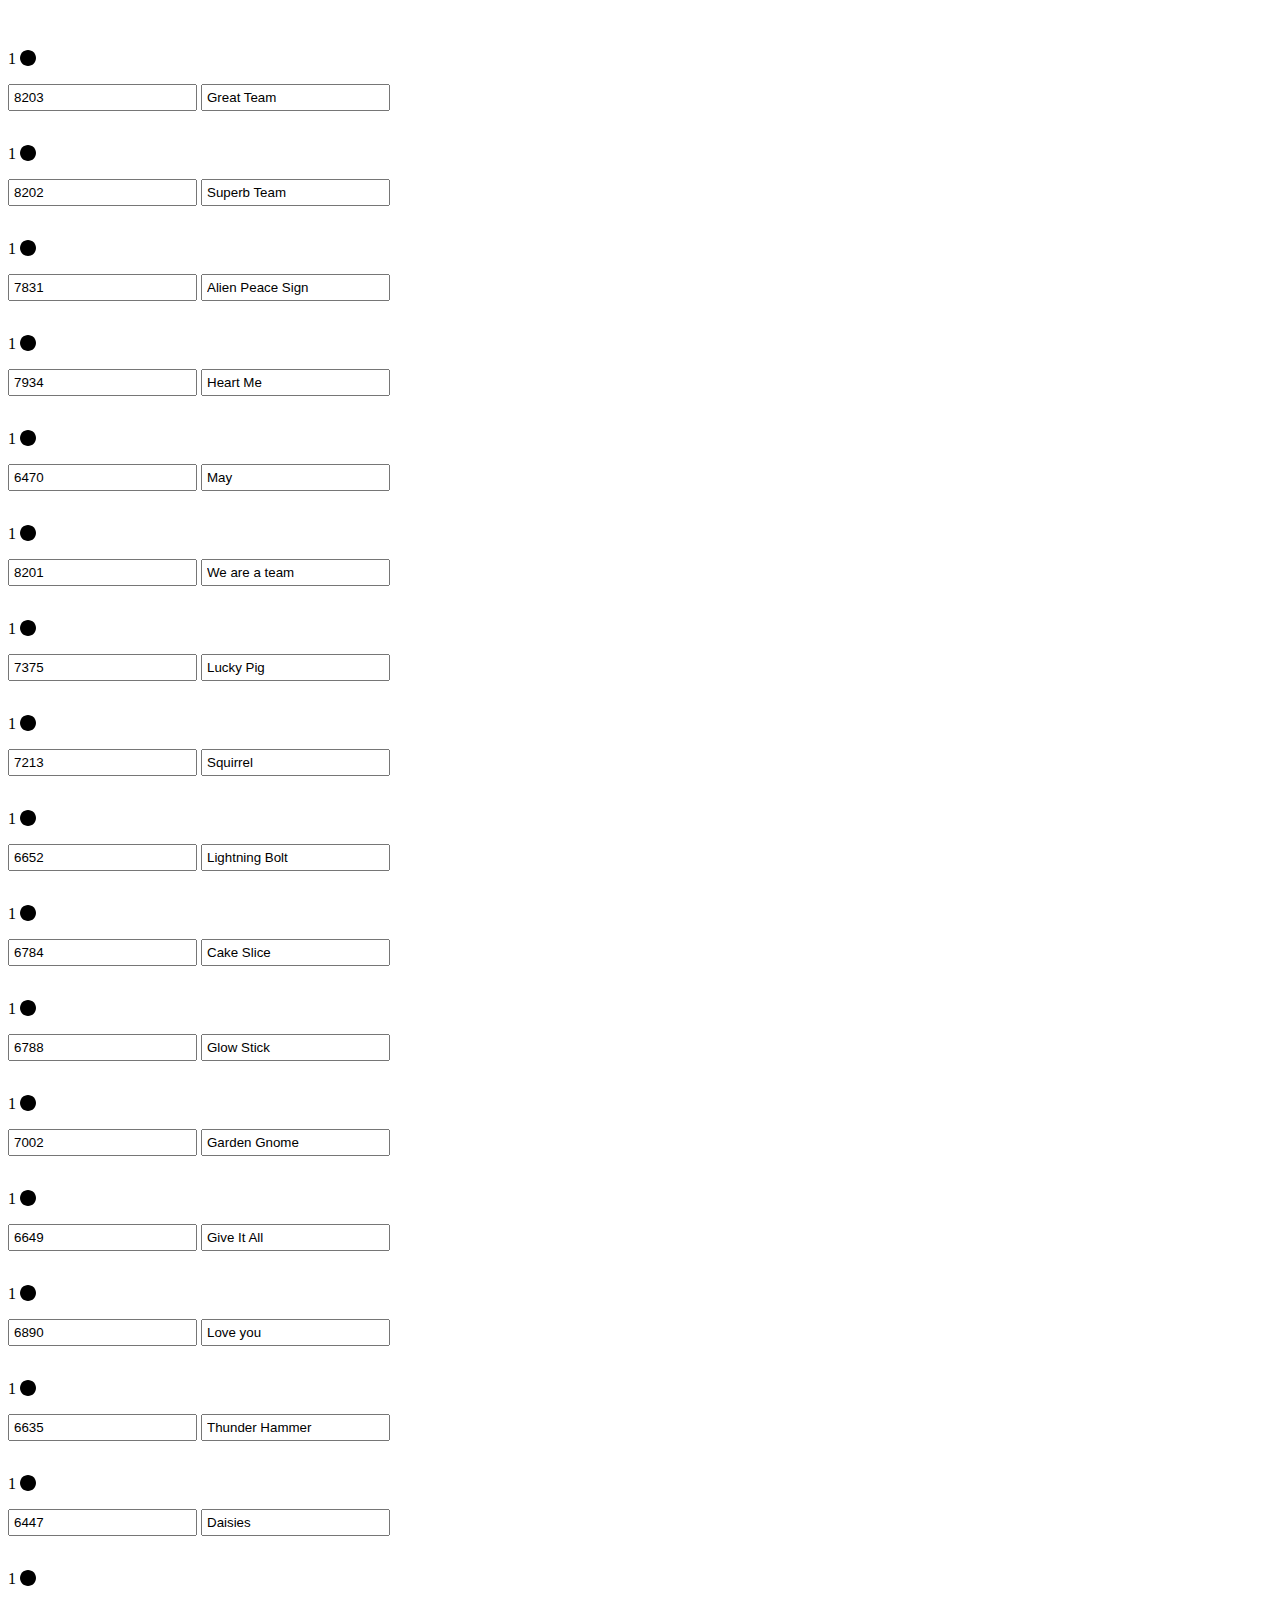
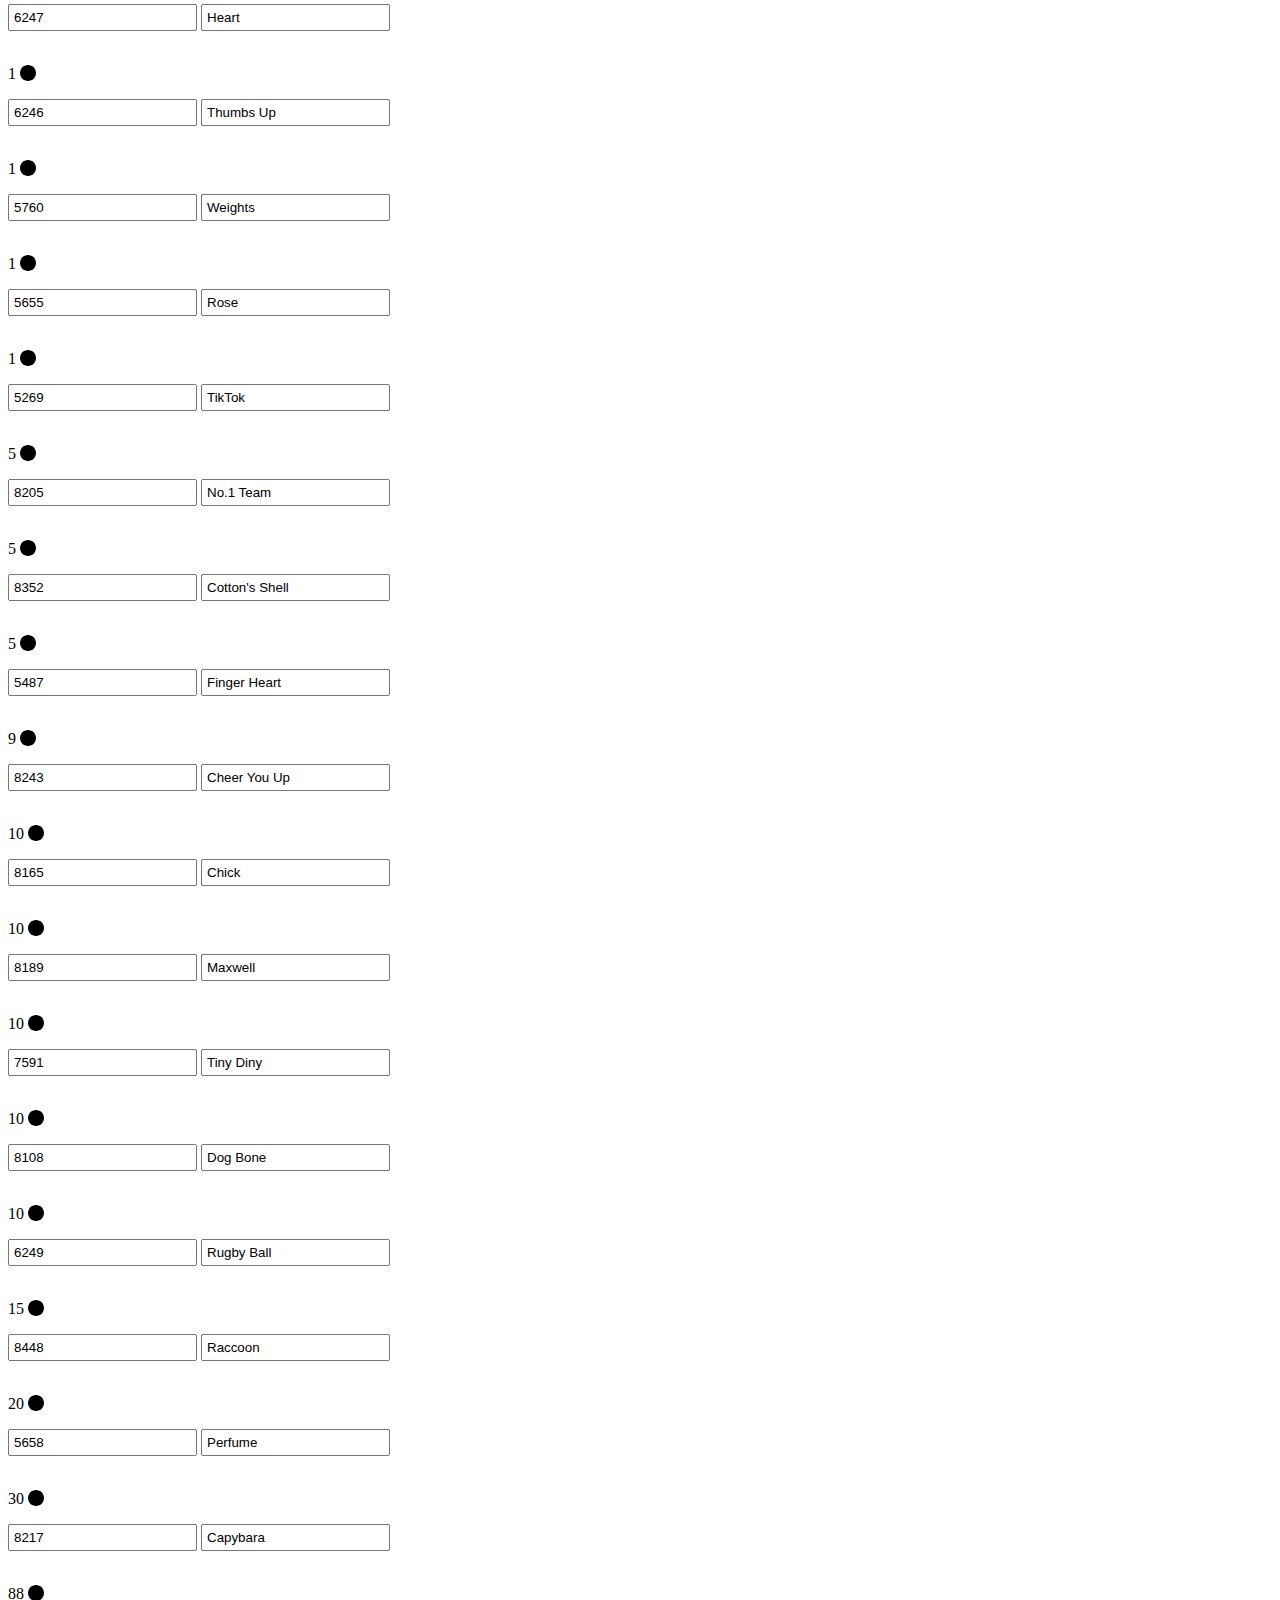
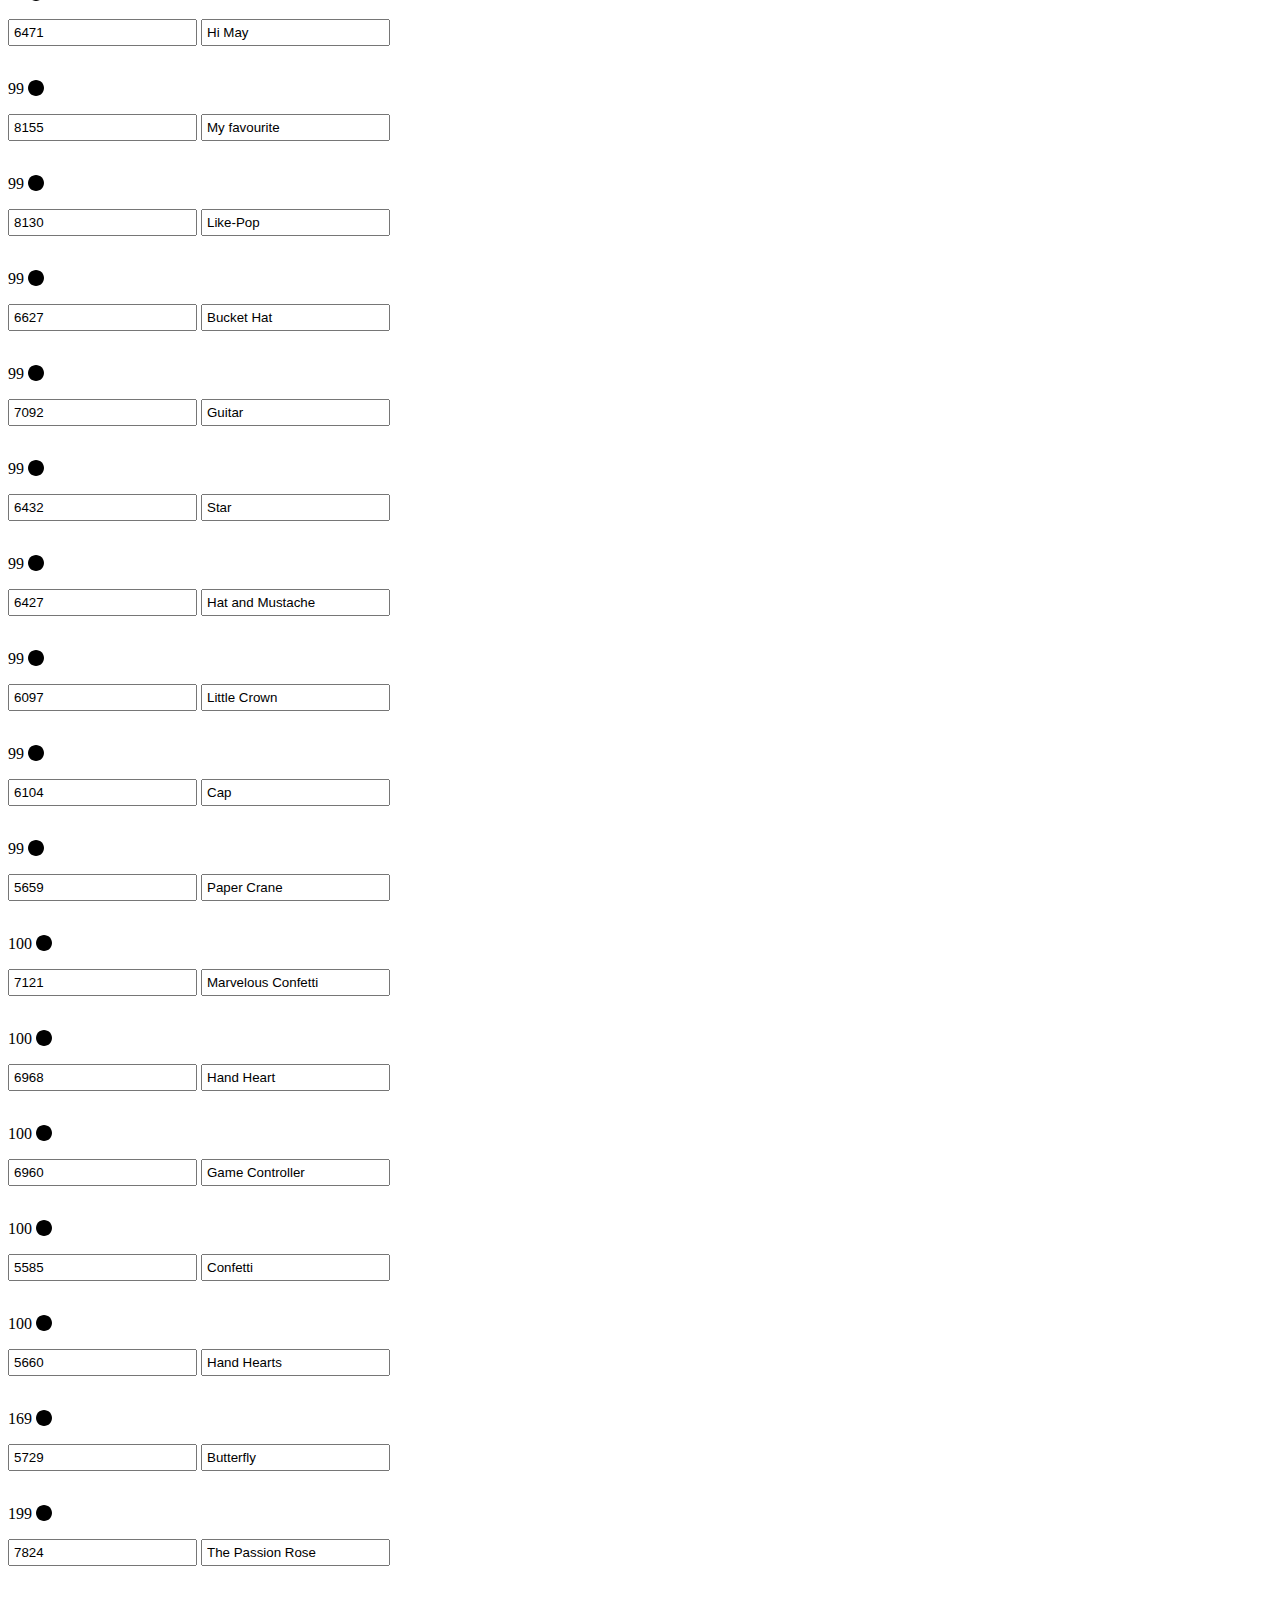
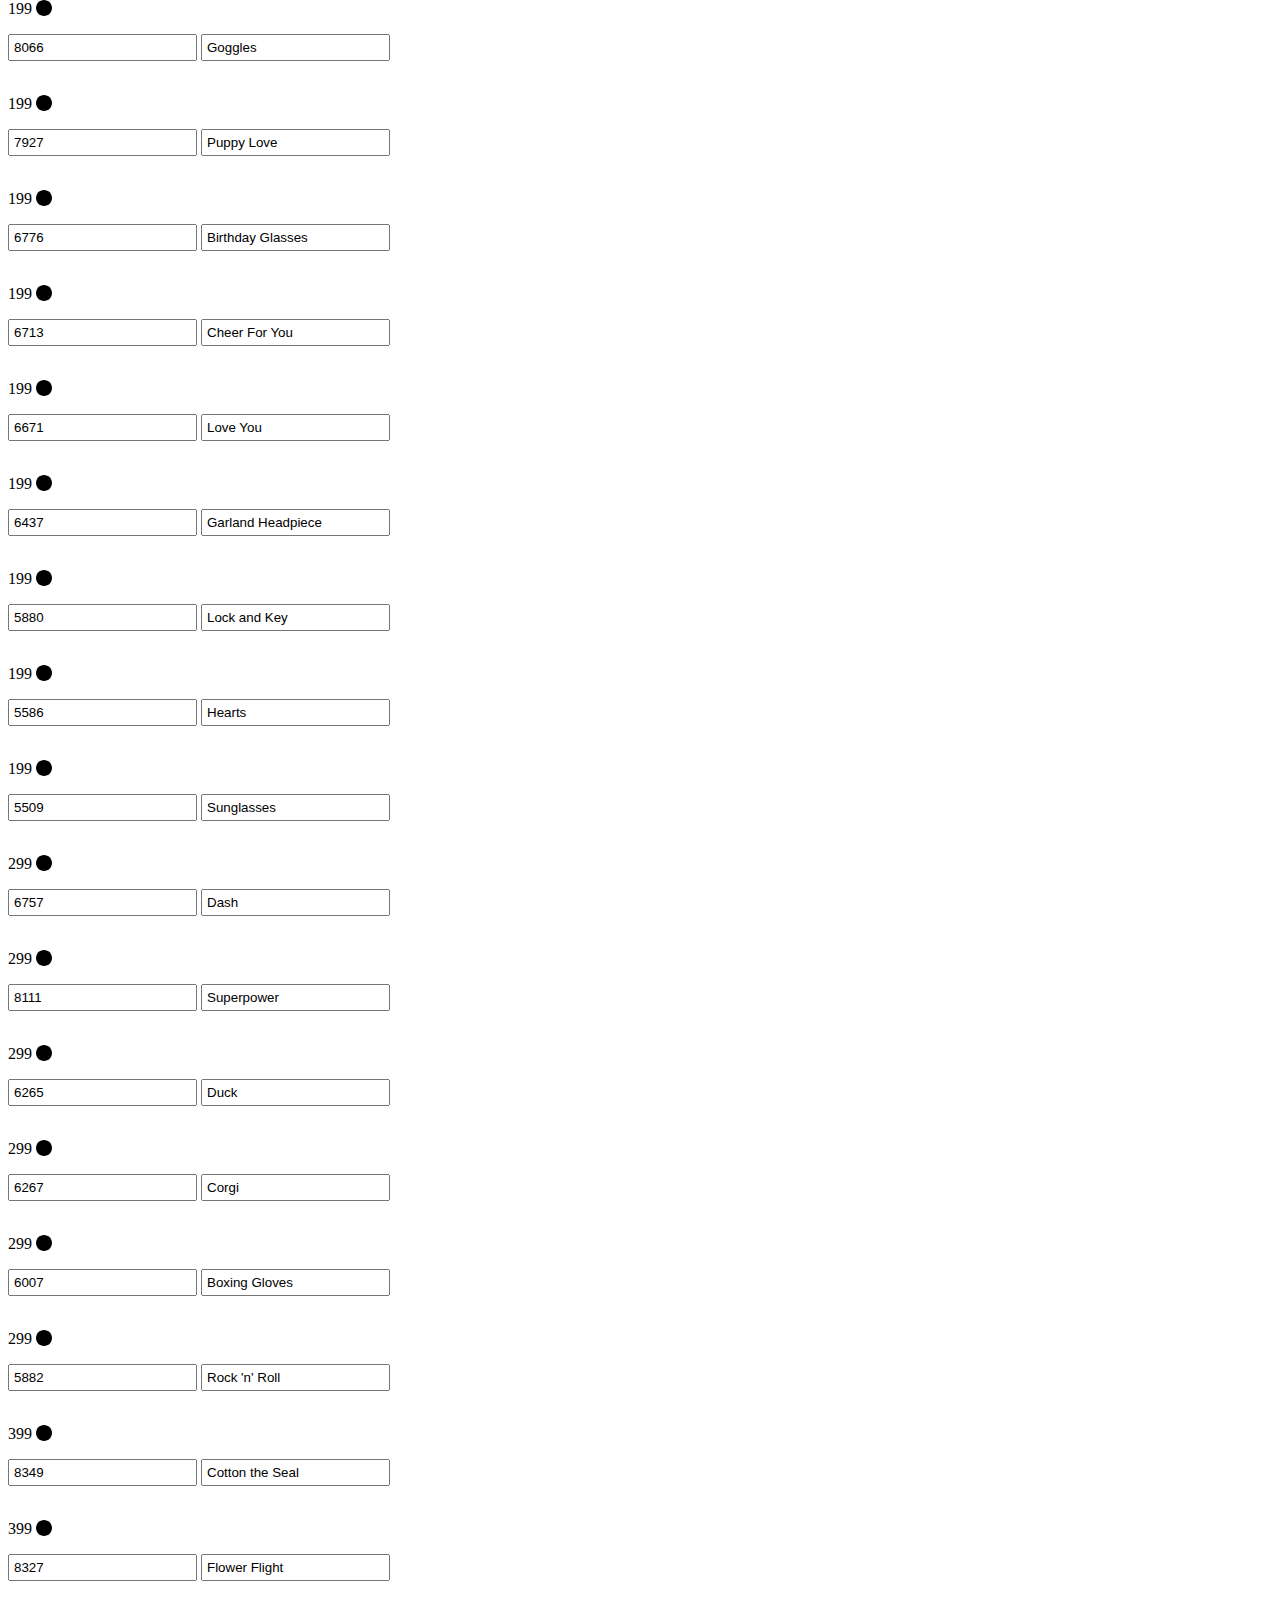
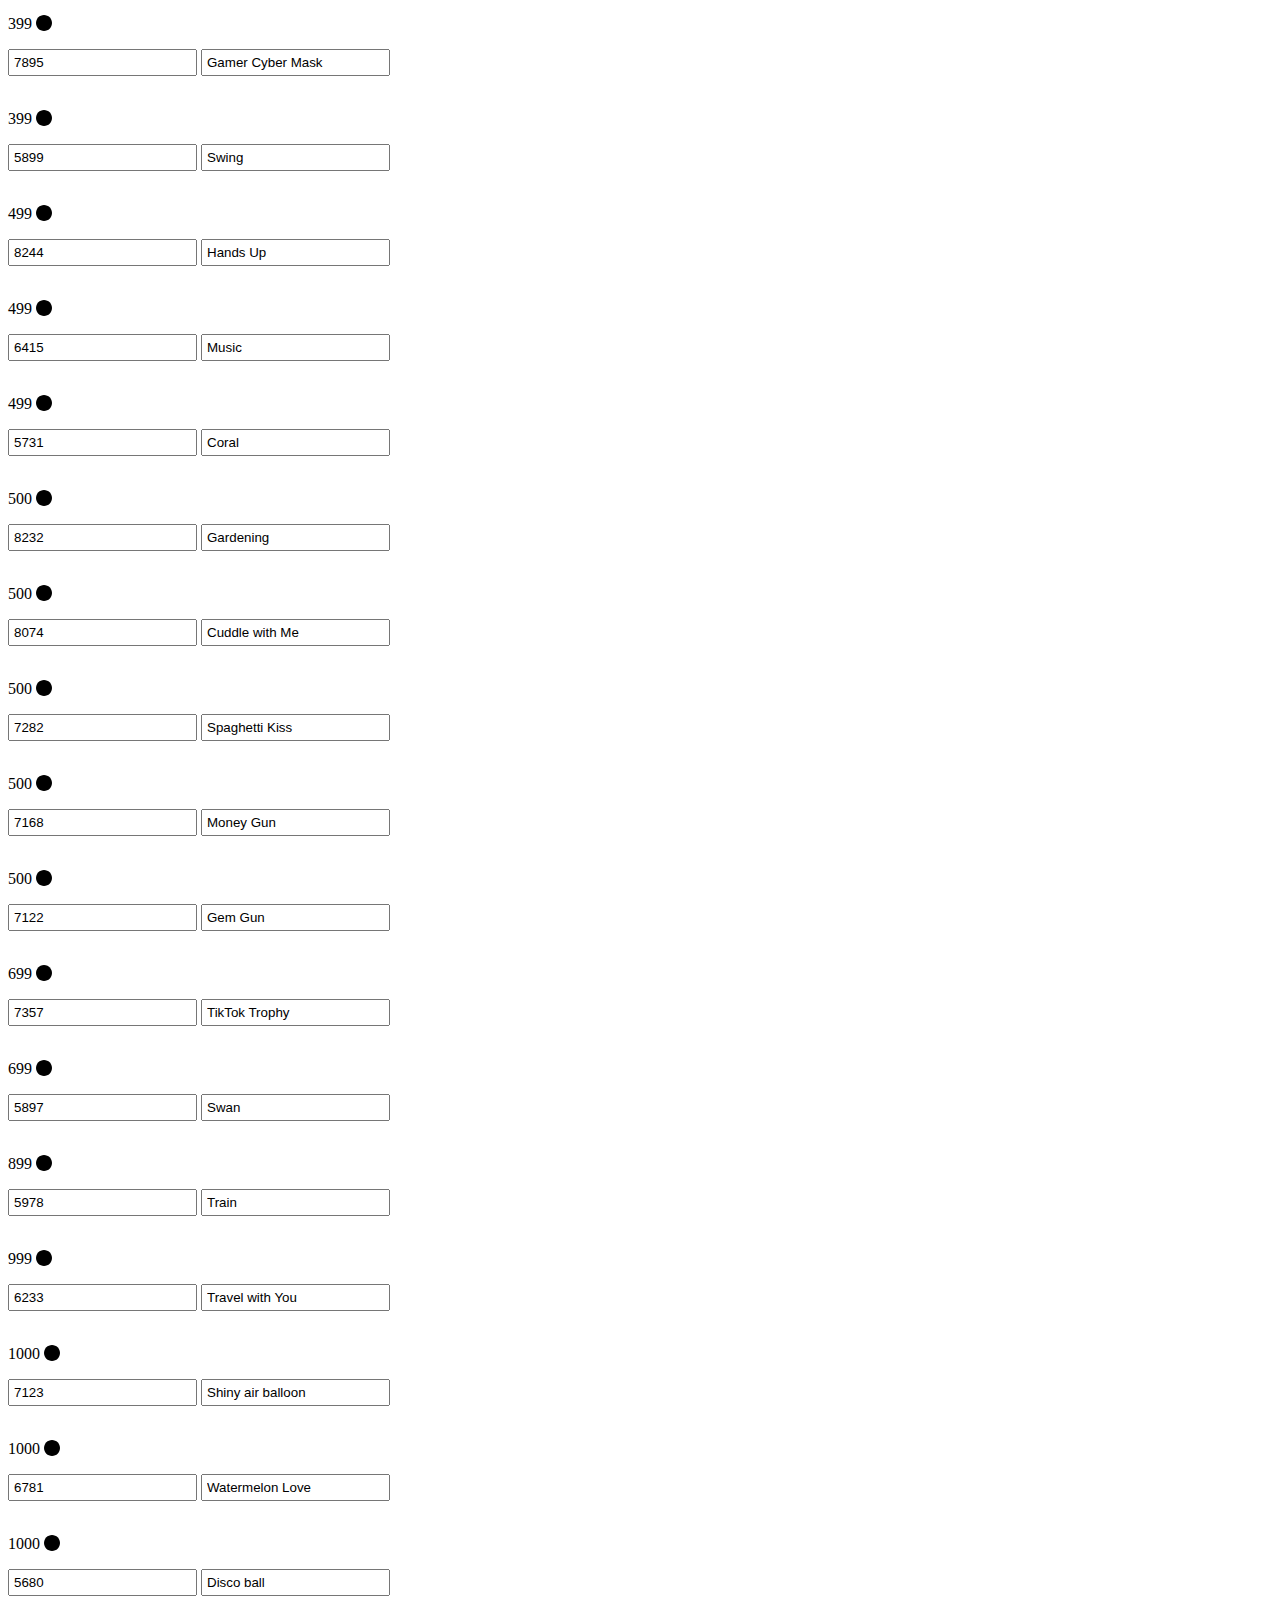
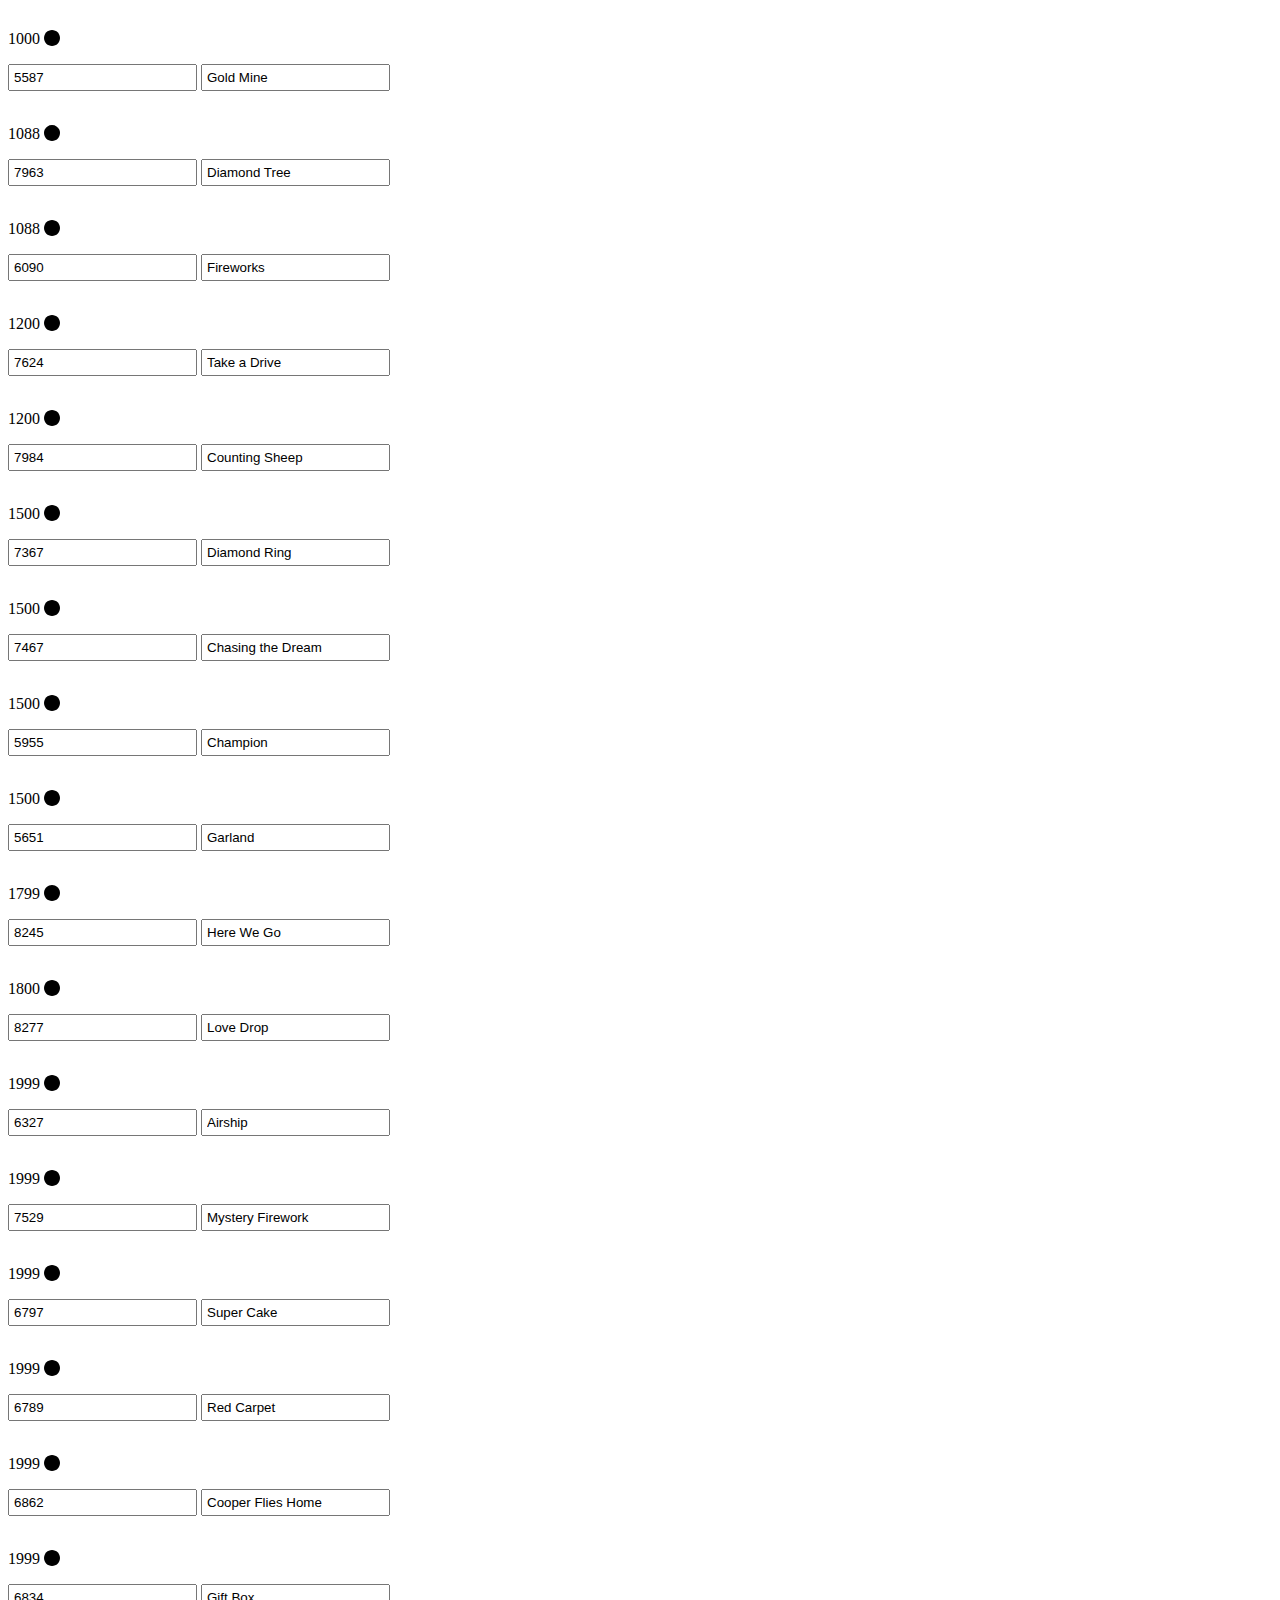
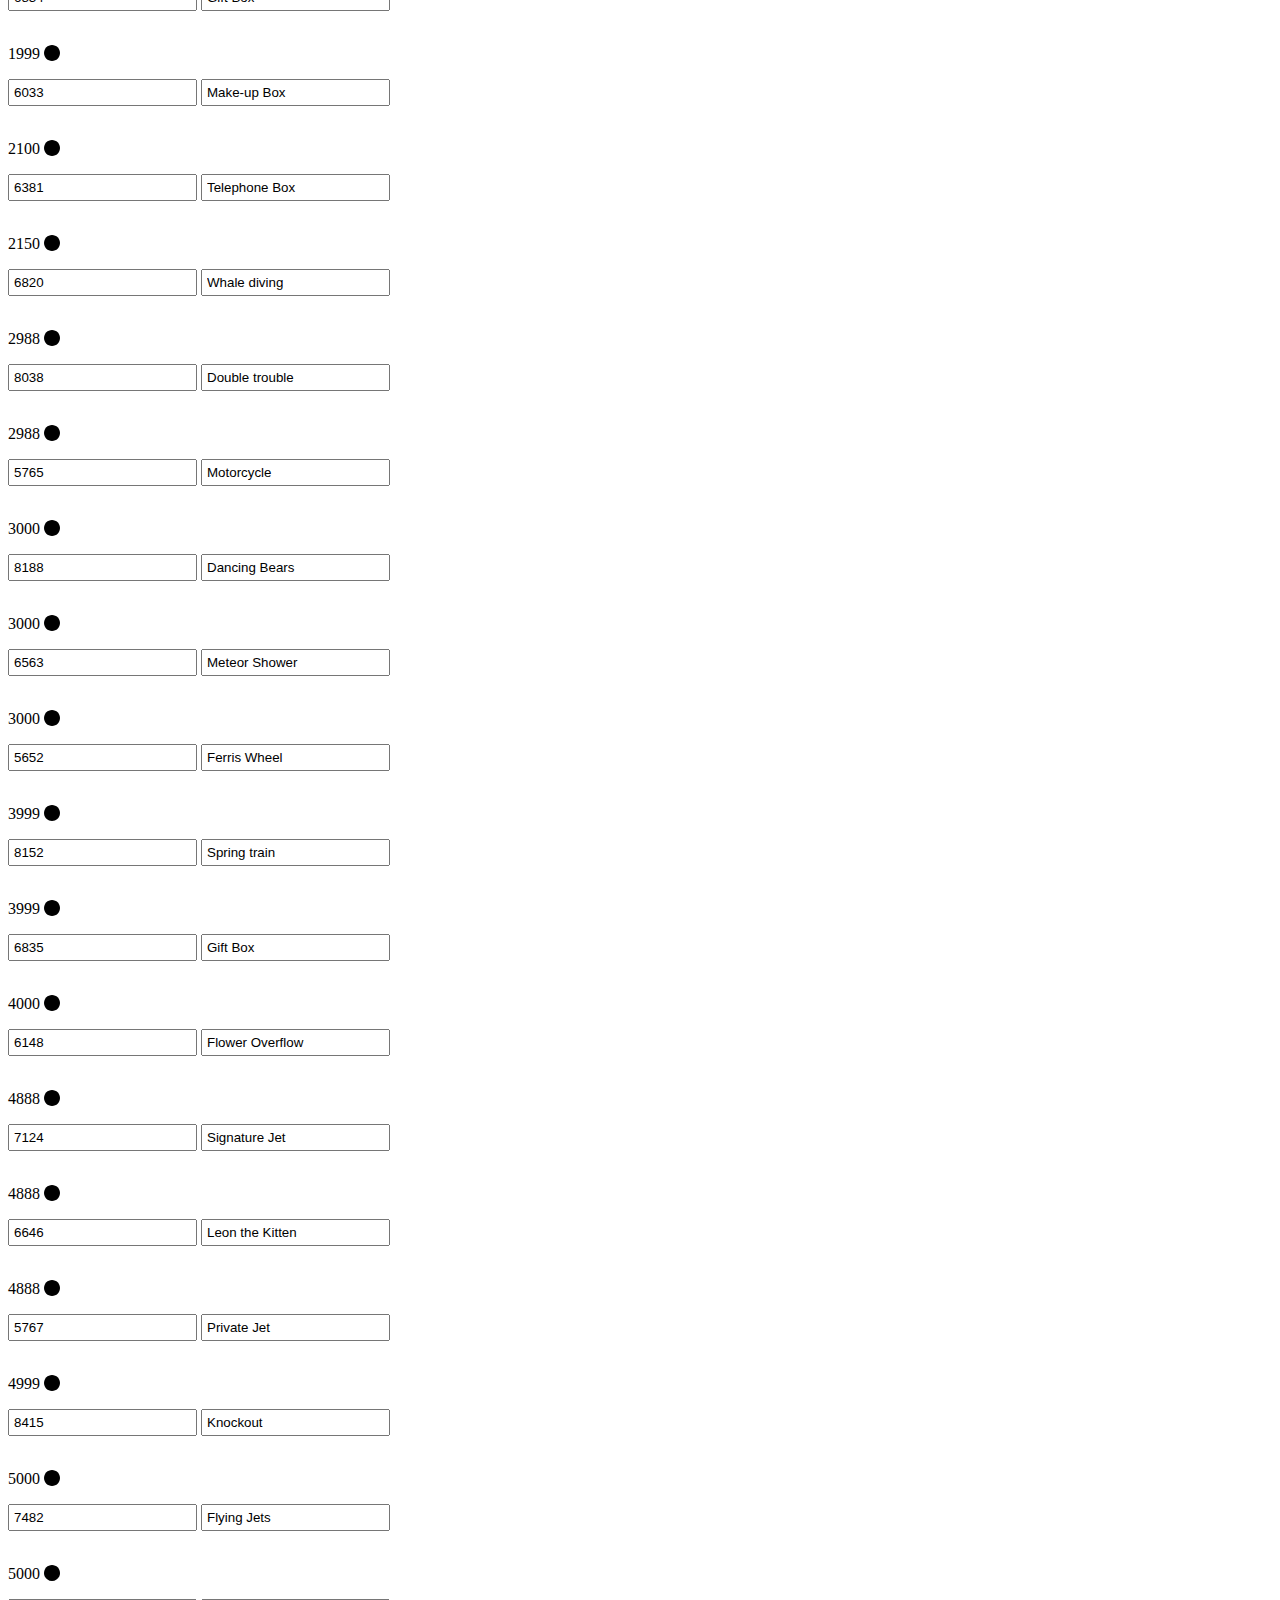
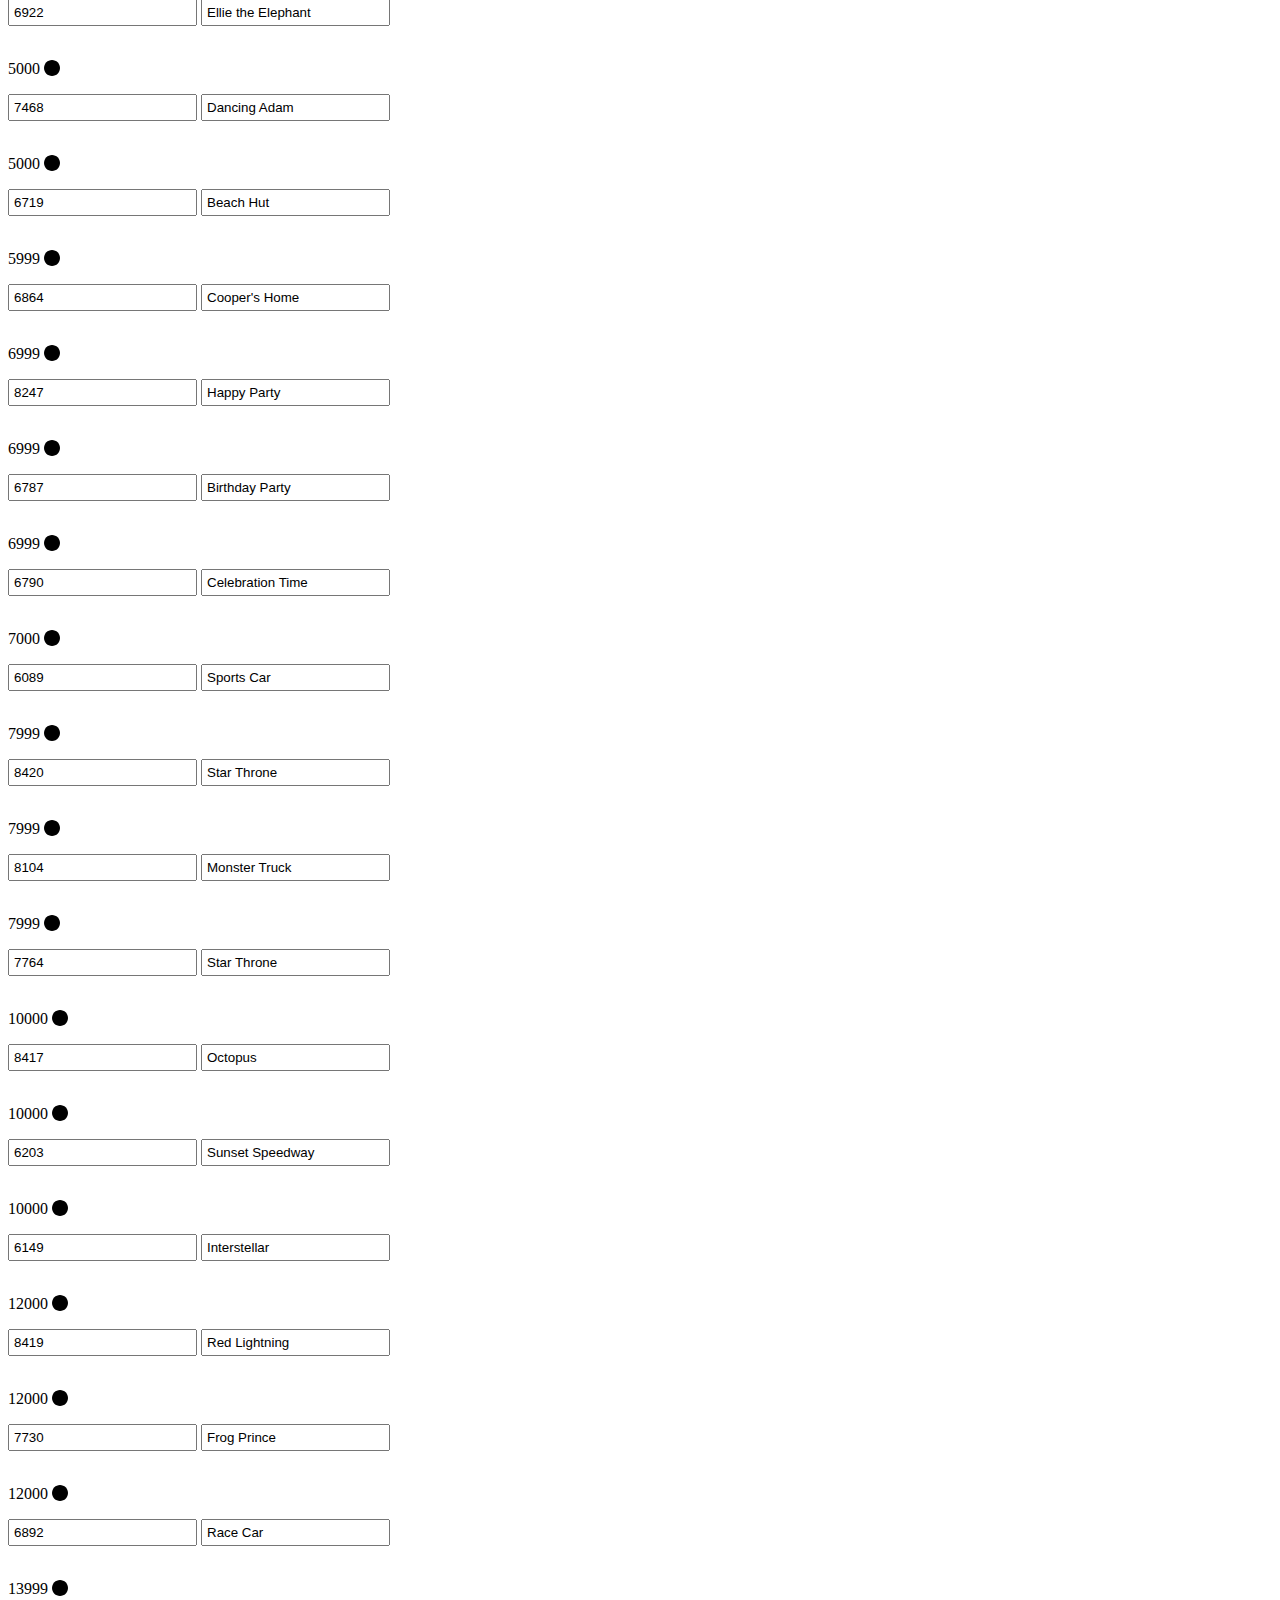
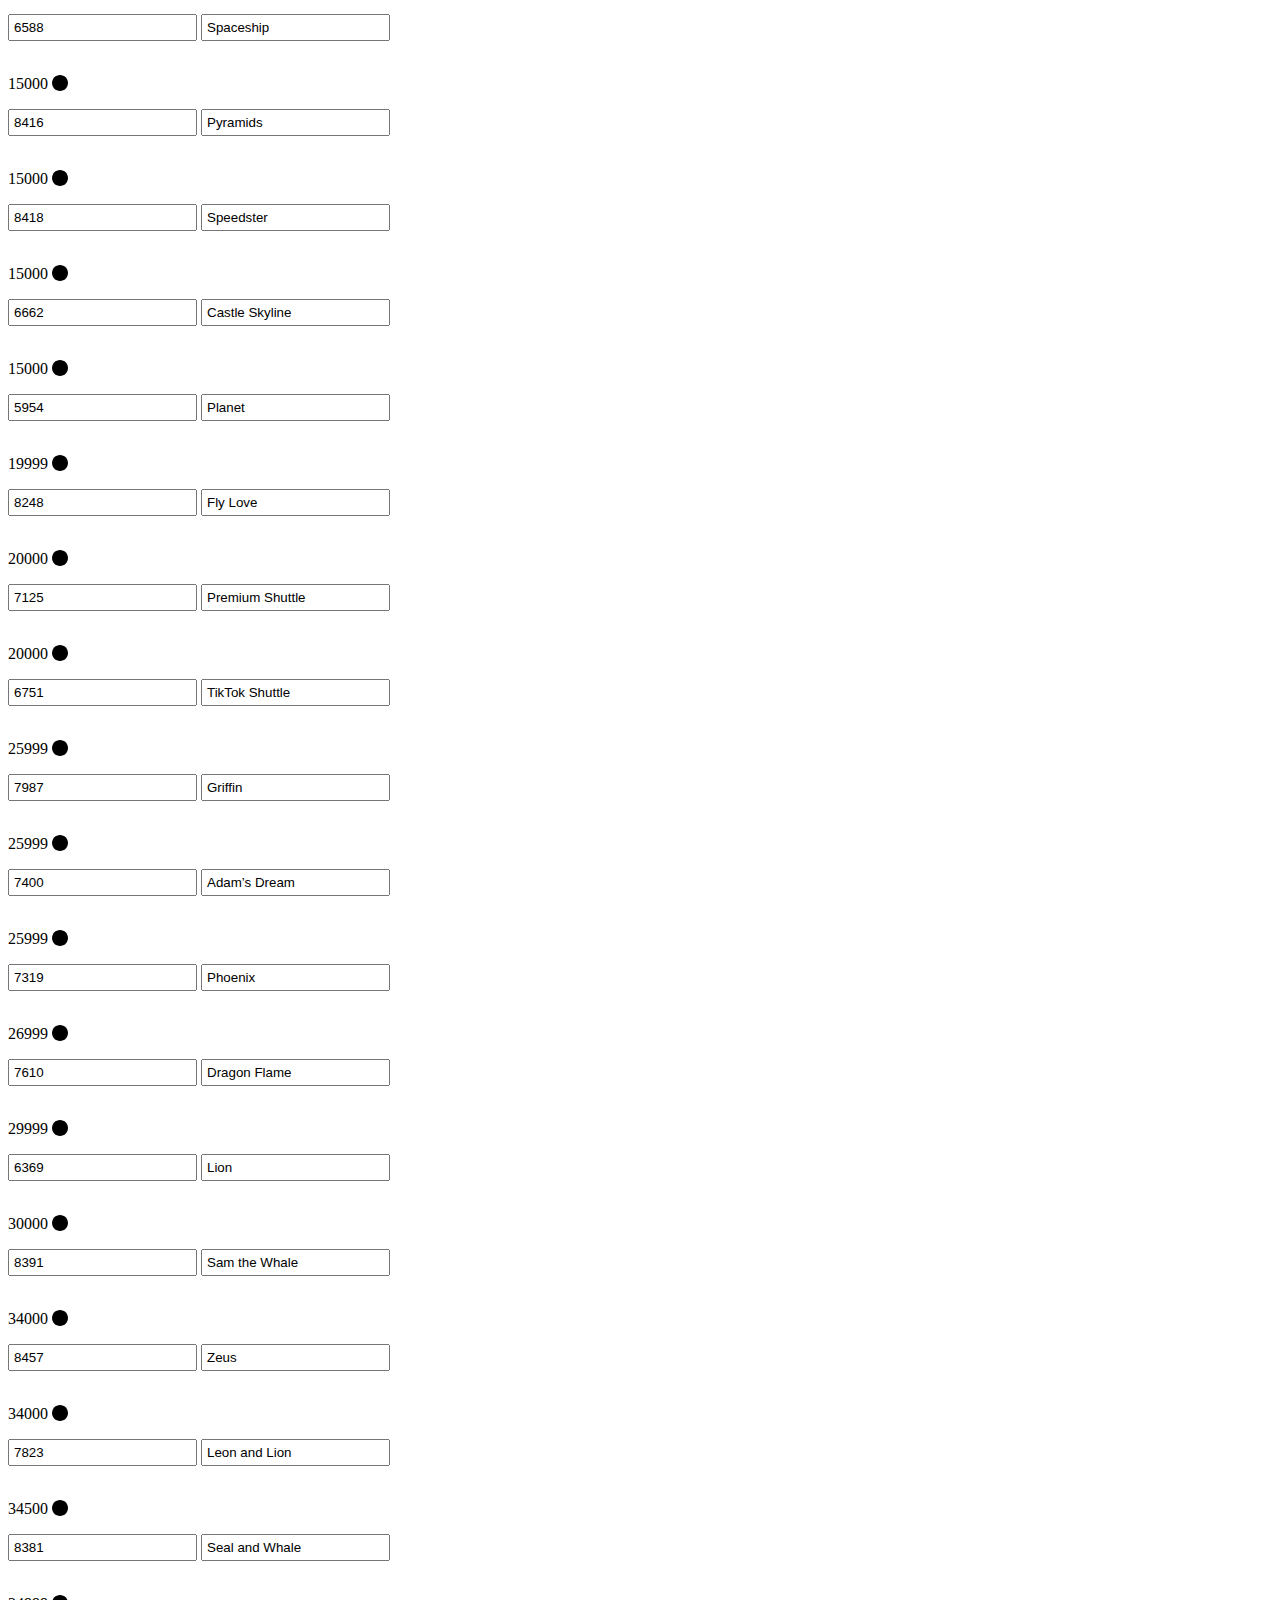
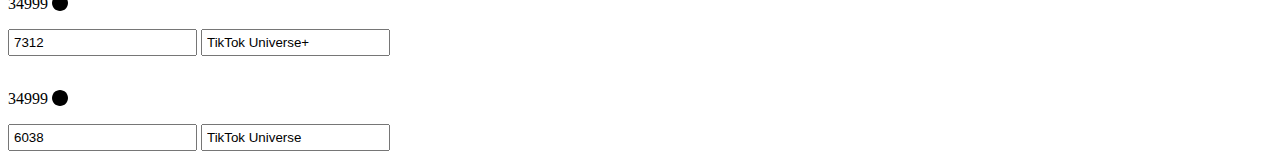
==== TikTok gifts list by countries.html @ a8158d40 "html web tiktok live gifts" ====
<!DOCTYPE html>
<!-- saved from url=(0043)/tiktok-widgets/gifts/ -->
<html class="bx-core bx-win bx-no-touch bx-no-retina bx-chrome fontawesome-i2svg-active fontawesome-i2svg-complete">

<head>
    <meta http-equiv="Content-Type" content="text/html; charset=UTF-8">
    <style class="darkreader darkreader--text" media="screen"></style>
    <style class="darkreader darkreader--invert" media="screen"></style>
    <style class="darkreader darkreader--inline" media="screen">
        [data-darkreader-inline-bgcolor] {
            background-color: var(--darkreader-inline-bgcolor) !important;
        }
        
        [data-darkreader-inline-bgimage] {
            background-image: var(--darkreader-inline-bgimage) !important;
        }
        
        [data-darkreader-inline-border] {
            border-color: var(--darkreader-inline-border) !important;
        }
        
        [data-darkreader-inline-border-bottom] {
            border-bottom-color: var(--darkreader-inline-border-bottom) !important;
        }
        
        [data-darkreader-inline-border-left] {
            border-left-color: var(--darkreader-inline-border-left) !important;
        }
        
        [data-darkreader-inline-border-right] {
            border-right-color: var(--darkreader-inline-border-right) !important;
        }
        
        [data-darkreader-inline-border-top] {
            border-top-color: var(--darkreader-inline-border-top) !important;
        }
        
        [data-darkreader-inline-boxshadow] {
            box-shadow: var(--darkreader-inline-boxshadow) !important;
        }
        
        [data-darkreader-inline-color] {
            color: var(--darkreader-inline-color) !important;
        }
        
        [data-darkreader-inline-fill] {
            fill: var(--darkreader-inline-fill) !important;
        }
        
        [data-darkreader-inline-stroke] {
            stroke: var(--darkreader-inline-stroke) !important;
        }
        
        [data-darkreader-inline-outline] {
            outline-color: var(--darkreader-inline-outline) !important;
        }
        
        [data-darkreader-inline-stopcolor] {
            stop-color: var(--darkreader-inline-stopcolor) !important;
        }
    </style>
    <style class="darkreader darkreader--variables" media="screen">
         :root {
            --darkreader-neutral-background: #212222;
            --darkreader-neutral-text: #eae3d9;
            --darkreader-selection-background: #165aaa;
            --darkreader-selection-text: #fbf5ec;
        }
    </style>
    <style class="darkreader darkreader--root-vars" media="screen"></style>

    <meta content="width=device-width,initial-scale=1.0,maximum-scale=1.0" name="viewport">

    <title>TikTok gifts list by countries</title>



    </script>


    <style type="text/css">
         :host,
         :root {
            --fa-font-solid: normal 900 1em/1 "Font Awesome 6 Solid";
            --fa-font-regular: normal 400 1em/1 "Font Awesome 6 Regular";
            --fa-font-light: normal 300 1em/1 "Font Awesome 6 Light";
            --fa-font-thin: normal 100 1em/1 "Font Awesome 6 Thin";
            --fa-font-duotone: normal 900 1em/1 "Font Awesome 6 Duotone";
            --fa-font-brands: normal 400 1em/1 "Font Awesome 6 Brands"
        }
        
        svg:not(:host).svg-inline--fa,
        svg:not(:root).svg-inline--fa {
            overflow: visible;
            box-sizing: content-box
        }
        
        .svg-inline--fa {
            display: var(--fa-display, inline-block);
            height: 1em;
            overflow: visible;
            vertical-align: -.125em
        }
        
        .svg-inline--fa.fa-2xs {
            vertical-align: .1em
        }
        
        .svg-inline--fa.fa-xs {
            vertical-align: 0
        }
        
        .svg-inline--fa.fa-sm {
            vertical-align: -.0714285705em
        }
        
        .svg-inline--fa.fa-lg {
            vertical-align: -.2em
        }
        
        .svg-inline--fa.fa-xl {
            vertical-align: -.25em
        }
        
        .svg-inline--fa.fa-2xl {
            vertical-align: -.3125em
        }
        
        .svg-inline--fa.fa-pull-left {
            margin-right: var(--fa-pull-margin, .3em);
            width: auto
        }
        
        .svg-inline--fa.fa-pull-right {
            margin-left: var(--fa-pull-margin, .3em);
            width: auto
        }
        
        .svg-inline--fa.fa-li {
            width: var(--fa-li-width, 2em);
            top: .25em
        }
        
        .svg-inline--fa.fa-fw {
            width: var(--fa-fw-width, 1.25em)
        }
        
        .fa-layers svg.svg-inline--fa {
            bottom: 0;
            left: 0;
            margin: auto;
            position: absolute;
            right: 0;
            top: 0
        }
        
        .fa-layers-counter,
        .fa-layers-text {
            display: inline-block;
            position: absolute;
            text-align: center
        }
        
        .fa-layers {
            display: inline-block;
            height: 1em;
            position: relative;
            text-align: center;
            vertical-align: -.125em;
            width: 1em
        }
        
        .fa-layers svg.svg-inline--fa {
            -webkit-transform-origin: center center;
            transform-origin: center center
        }
        
        .fa-layers-text {
            left: 50%;
            top: 50%;
            -webkit-transform: translate(-50%, -50%);
            transform: translate(-50%, -50%);
            -webkit-transform-origin: center center;
            transform-origin: center center
        }
        
        .fa-layers-counter {
            background-color: var(--fa-counter-background-color, #ff253a);
            border-radius: var(--fa-counter-border-radius, 1em);
            box-sizing: border-box;
            color: var(--fa-inverse, #fff);
            line-height: var(--fa-counter-line-height, 1);
            max-width: var(--fa-counter-max-width, 10em);
            min-width: var(--fa-counter-min-width, 5em);
            overflow: hidden;
            padding: var(--fa-counter-padding, .25em .5em);
            right: var(--fa-right, 0);
            text-overflow: ellipsis;
            top: var(--fa-top, 0);
            -webkit-transform: scale(var(--fa-counter-scale, .25));
            transform: scale(var(--fa-counter-scale, .25));
            -webkit-transform-origin: top right;
            transform-origin: top right
        }
        
        .fa-layers-bottom-right {
            bottom: var(--fa-bottom, 0);
            right: var(--fa-right, 0);
            top: auto;
            -webkit-transform: scale(var(--fa-layers-scale, .25));
            transform: scale(var(--fa-layers-scale, .25));
            -webkit-transform-origin: bottom right;
            transform-origin: bottom right
        }
        
        .fa-layers-bottom-left {
            bottom: var(--fa-bottom, 0);
            left: var(--fa-left, 0);
            right: auto;
            top: auto;
            -webkit-transform: scale(var(--fa-layers-scale, .25));
            transform: scale(var(--fa-layers-scale, .25));
            -webkit-transform-origin: bottom left;
            transform-origin: bottom left
        }
        
        .fa-layers-top-right {
            top: var(--fa-top, 0);
            right: var(--fa-right, 0);
            -webkit-transform: scale(var(--fa-layers-scale, .25));
            transform: scale(var(--fa-layers-scale, .25));
            -webkit-transform-origin: top right;
            transform-origin: top right
        }
        
        .fa-layers-top-left {
            left: var(--fa-left, 0);
            right: auto;
            top: var(--fa-top, 0);
            -webkit-transform: scale(var(--fa-layers-scale, .25));
            transform: scale(var(--fa-layers-scale, .25));
            -webkit-transform-origin: top left;
            transform-origin: top left
        }
        
        .fa-1x {
            font-size: 1em
        }
        
        .fa-2x {
            font-size: 2em
        }
        
        .fa-3x {
            font-size: 3em
        }
        
        .fa-4x {
            font-size: 4em
        }
        
        .fa-5x {
            font-size: 5em
        }
        
        .fa-6x {
            font-size: 6em
        }
        
        .fa-7x {
            font-size: 7em
        }
        
        .fa-8x {
            font-size: 8em
        }
        
        .fa-9x {
            font-size: 9em
        }
        
        .fa-10x {
            font-size: 10em
        }
        
        .fa-2xs {
            font-size: .625em;
            line-height: .1em;
            vertical-align: .225em
        }
        
        .fa-xs {
            font-size: .75em;
            line-height: .0833333337em;
            vertical-align: .125em
        }
        
        .fa-sm {
            font-size: .875em;
            line-height: .0714285718em;
            vertical-align: .0535714295em
        }
        
        .fa-lg {
            font-size: 1.25em;
            line-height: .05em;
            vertical-align: -.075em
        }
        
        .fa-xl {
            font-size: 1.5em;
            line-height: .0416666682em;
            vertical-align: -.125em
        }
        
        .fa-2xl {
            font-size: 2em;
            line-height: .03125em;
            vertical-align: -.1875em
        }
        
        .fa-fw {
            text-align: center;
            width: 1.25em
        }
        
        .fa-ul {
            list-style-type: none;
            margin-left: var(--fa-li-margin, 2.5em);
            padding-left: 0
        }
        
        .fa-ul>li {
            position: relative
        }
        
        .fa-li {
            left: calc(var(--fa-li-width, 2em) * -1);
            position: absolute;
            text-align: center;
            width: var(--fa-li-width, 2em);
            line-height: inherit
        }
        
        .fa-border {
            border-color: var(--fa-border-color, #eee);
            border-radius: var(--fa-border-radius, .1em);
            border-style: var(--fa-border-style, solid);
            border-width: var(--fa-border-width, .08em);
            padding: var(--fa-border-padding, .2em .25em .15em)
        }
        
        .fa-pull-left {
            float: left;
            margin-right: var(--fa-pull-margin, .3em)
        }
        
        .fa-pull-right {
            float: right;
            margin-left: var(--fa-pull-margin, .3em)
        }
        
        .fa-beat {
            -webkit-animation-name: fa-beat;
            animation-name: fa-beat;
            -webkit-animation-delay: var(--fa-animation-delay, 0);
            animation-delay: var(--fa-animation-delay, 0);
            -webkit-animation-direction: var(--fa-animation-direction, normal);
            animation-direction: var(--fa-animation-direction, normal);
            -webkit-animation-duration: var(--fa-animation-duration, 1s);
            animation-duration: var(--fa-animation-duration, 1s);
            -webkit-animation-iteration-count: var(--fa-animation-iteration-count, infinite);
            animation-iteration-count: var(--fa-animation-iteration-count, infinite);
            -webkit-animation-timing-function: var(--fa-animation-timing, ease-in-out);
            animation-timing-function: var(--fa-animation-timing, ease-in-out)
        }
        
        .fa-bounce {
            -webkit-animation-name: fa-bounce;
            animation-name: fa-bounce;
            -webkit-animation-delay: var(--fa-animation-delay, 0);
            animation-delay: var(--fa-animation-delay, 0);
            -webkit-animation-direction: var(--fa-animation-direction, normal);
            animation-direction: var(--fa-animation-direction, normal);
            -webkit-animation-duration: var(--fa-animation-duration, 1s);
            animation-duration: var(--fa-animation-duration, 1s);
            -webkit-animation-iteration-count: var(--fa-animation-iteration-count, infinite);
            animation-iteration-count: var(--fa-animation-iteration-count, infinite);
            -webkit-animation-timing-function: var(--fa-animation-timing, cubic-bezier(.28, .84, .42, 1));
            animation-timing-function: var(--fa-animation-timing, cubic-bezier(.28, .84, .42, 1))
        }
        
        .fa-fade {
            -webkit-animation-name: fa-fade;
            animation-name: fa-fade;
            -webkit-animation-delay: var(--fa-animation-delay, 0);
            animation-delay: var(--fa-animation-delay, 0);
            -webkit-animation-direction: var(--fa-animation-direction, normal);
            animation-direction: var(--fa-animation-direction, normal);
            -webkit-animation-duration: var(--fa-animation-duration, 1s);
            animation-duration: var(--fa-animation-duration, 1s);
            -webkit-animation-iteration-count: var(--fa-animation-iteration-count, infinite);
            animation-iteration-count: var(--fa-animation-iteration-count, infinite);
            -webkit-animation-timing-function: var(--fa-animation-timing, cubic-bezier(.4, 0, .6, 1));
            animation-timing-function: var(--fa-animation-timing, cubic-bezier(.4, 0, .6, 1))
        }
        
        .fa-beat-fade {
            -webkit-animation-name: fa-beat-fade;
            animation-name: fa-beat-fade;
            -webkit-animation-delay: var(--fa-animation-delay, 0);
            animation-delay: var(--fa-animation-delay, 0);
            -webkit-animation-direction: var(--fa-animation-direction, normal);
            animation-direction: var(--fa-animation-direction, normal);
            -webkit-animation-duration: var(--fa-animation-duration, 1s);
            animation-duration: var(--fa-animation-duration, 1s);
            -webkit-animation-iteration-count: var(--fa-animation-iteration-count, infinite);
            animation-iteration-count: var(--fa-animation-iteration-count, infinite);
            -webkit-animation-timing-function: var(--fa-animation-timing, cubic-bezier(.4, 0, .6, 1));
            animation-timing-function: var(--fa-animation-timing, cubic-bezier(.4, 0, .6, 1))
        }
        
        .fa-flip {
            -webkit-animation-name: fa-flip;
            animation-name: fa-flip;
            -webkit-animation-delay: var(--fa-animation-delay, 0);
            animation-delay: var(--fa-animation-delay, 0);
            -webkit-animation-direction: var(--fa-animation-direction, normal);
            animation-direction: var(--fa-animation-direction, normal);
            -webkit-animation-duration: var(--fa-animation-duration, 1s);
            animation-duration: var(--fa-animation-duration, 1s);
            -webkit-animation-iteration-count: var(--fa-animation-iteration-count, infinite);
            animation-iteration-count: var(--fa-animation-iteration-count, infinite);
            -webkit-animation-timing-function: var(--fa-animation-timing, ease-in-out);
            animation-timing-function: var(--fa-animation-timing, ease-in-out)
        }
        
        .fa-shake {
            -webkit-animation-name: fa-shake;
            animation-name: fa-shake;
            -webkit-animation-delay: var(--fa-animation-delay, 0);
            animation-delay: var(--fa-animation-delay, 0);
            -webkit-animation-direction: var(--fa-animation-direction, normal);
            animation-direction: var(--fa-animation-direction, normal);
            -webkit-animation-duration: var(--fa-animation-duration, 1s);
            animation-duration: var(--fa-animation-duration, 1s);
            -webkit-animation-iteration-count: var(--fa-animation-iteration-count, infinite);
            animation-iteration-count: var(--fa-animation-iteration-count, infinite);
            -webkit-animation-timing-function: var(--fa-animation-timing, linear);
            animation-timing-function: var(--fa-animation-timing, linear)
        }
        
        .fa-spin {
            -webkit-animation-name: fa-spin;
            animation-name: fa-spin;
            -webkit-animation-delay: var(--fa-animation-delay, 0);
            animation-delay: var(--fa-animation-delay, 0);
            -webkit-animation-direction: var(--fa-animation-direction, normal);
            animation-direction: var(--fa-animation-direction, normal);
            -webkit-animation-duration: var(--fa-animation-duration, 2s);
            animation-duration: var(--fa-animation-duration, 2s);
            -webkit-animation-iteration-count: var(--fa-animation-iteration-count, infinite);
            animation-iteration-count: var(--fa-animation-iteration-count, infinite);
            -webkit-animation-timing-function: var(--fa-animation-timing, linear);
            animation-timing-function: var(--fa-animation-timing, linear)
        }
        
        .fa-spin-reverse {
            --fa-animation-direction: reverse
        }
        
        .fa-pulse,
        .fa-spin-pulse {
            -webkit-animation-name: fa-spin;
            animation-name: fa-spin;
            -webkit-animation-direction: var(--fa-animation-direction, normal);
            animation-direction: var(--fa-animation-direction, normal);
            -webkit-animation-duration: var(--fa-animation-duration, 1s);
            animation-duration: var(--fa-animation-duration, 1s);
            -webkit-animation-iteration-count: var(--fa-animation-iteration-count, infinite);
            animation-iteration-count: var(--fa-animation-iteration-count, infinite);
            -webkit-animation-timing-function: var(--fa-animation-timing, steps(8));
            animation-timing-function: var(--fa-animation-timing, steps(8))
        }
        
        @media (prefers-reduced-motion:reduce) {
            .fa-beat,
            .fa-beat-fade,
            .fa-bounce,
            .fa-fade,
            .fa-flip,
            .fa-pulse,
            .fa-shake,
            .fa-spin,
            .fa-spin-pulse {
                -webkit-animation-delay: -1ms;
                animation-delay: -1ms;
                -webkit-animation-duration: 1ms;
                animation-duration: 1ms;
                -webkit-animation-iteration-count: 1;
                animation-iteration-count: 1;
                transition-delay: 0s;
                transition-duration: 0s
            }
        }
        
        @-webkit-keyframes fa-beat {
            0%,
            90% {
                -webkit-transform: scale(1);
                transform: scale(1)
            }
            45% {
                -webkit-transform: scale(var(--fa-beat-scale, 1.25));
                transform: scale(var(--fa-beat-scale, 1.25))
            }
        }
        
        @keyframes fa-beat {
            0%,
            90% {
                -webkit-transform: scale(1);
                transform: scale(1)
            }
            45% {
                -webkit-transform: scale(var(--fa-beat-scale, 1.25));
                transform: scale(var(--fa-beat-scale, 1.25))
            }
        }
        
        @-webkit-keyframes fa-bounce {
            0% {
                -webkit-transform: scale(1, 1) translateY(0);
                transform: scale(1, 1) translateY(0)
            }
            10% {
                -webkit-transform: scale(var(--fa-bounce-start-scale-x, 1.1), var(--fa-bounce-start-scale-y, .9)) translateY(0);
                transform: scale(var(--fa-bounce-start-scale-x, 1.1), var(--fa-bounce-start-scale-y, .9)) translateY(0)
            }
            30% {
                -webkit-transform: scale(var(--fa-bounce-jump-scale-x, .9), var(--fa-bounce-jump-scale-y, 1.1)) translateY(var(--fa-bounce-height, -.5em));
                transform: scale(var(--fa-bounce-jump-scale-x, .9), var(--fa-bounce-jump-scale-y, 1.1)) translateY(var(--fa-bounce-height, -.5em))
            }
            50% {
                -webkit-transform: scale(var(--fa-bounce-land-scale-x, 1.05), var(--fa-bounce-land-scale-y, .95)) translateY(0);
                transform: scale(var(--fa-bounce-land-scale-x, 1.05), var(--fa-bounce-land-scale-y, .95)) translateY(0)
            }
            57% {
                -webkit-transform: scale(1, 1) translateY(var(--fa-bounce-rebound, -.125em));
                transform: scale(1, 1) translateY(var(--fa-bounce-rebound, -.125em))
            }
            64% {
                -webkit-transform: scale(1, 1) translateY(0);
                transform: scale(1, 1) translateY(0)
            }
            100% {
                -webkit-transform: scale(1, 1) translateY(0);
                transform: scale(1, 1) translateY(0)
            }
        }
        
        @keyframes fa-bounce {
            0% {
                -webkit-transform: scale(1, 1) translateY(0);
                transform: scale(1, 1) translateY(0)
            }
            10% {
                -webkit-transform: scale(var(--fa-bounce-start-scale-x, 1.1), var(--fa-bounce-start-scale-y, .9)) translateY(0);
                transform: scale(var(--fa-bounce-start-scale-x, 1.1), var(--fa-bounce-start-scale-y, .9)) translateY(0)
            }
            30% {
                -webkit-transform: scale(var(--fa-bounce-jump-scale-x, .9), var(--fa-bounce-jump-scale-y, 1.1)) translateY(var(--fa-bounce-height, -.5em));
                transform: scale(var(--fa-bounce-jump-scale-x, .9), var(--fa-bounce-jump-scale-y, 1.1)) translateY(var(--fa-bounce-height, -.5em))
            }
            50% {
                -webkit-transform: scale(var(--fa-bounce-land-scale-x, 1.05), var(--fa-bounce-land-scale-y, .95)) translateY(0);
                transform: scale(var(--fa-bounce-land-scale-x, 1.05), var(--fa-bounce-land-scale-y, .95)) translateY(0)
            }
            57% {
                -webkit-transform: scale(1, 1) translateY(var(--fa-bounce-rebound, -.125em));
                transform: scale(1, 1) translateY(var(--fa-bounce-rebound, -.125em))
            }
            64% {
                -webkit-transform: scale(1, 1) translateY(0);
                transform: scale(1, 1) translateY(0)
            }
            100% {
                -webkit-transform: scale(1, 1) translateY(0);
                transform: scale(1, 1) translateY(0)
            }
        }
        
        @-webkit-keyframes fa-fade {
            50% {
                opacity: var(--fa-fade-opacity, .4)
            }
        }
        
        @keyframes fa-fade {
            50% {
                opacity: var(--fa-fade-opacity, .4)
            }
        }
        
        @-webkit-keyframes fa-beat-fade {
            0%,
            100% {
                opacity: var(--fa-beat-fade-opacity, .4);
                -webkit-transform: scale(1);
                transform: scale(1)
            }
            50% {
                opacity: 1;
                -webkit-transform: scale(var(--fa-beat-fade-scale, 1.125));
                transform: scale(var(--fa-beat-fade-scale, 1.125))
            }
        }
        
        @keyframes fa-beat-fade {
            0%,
            100% {
                opacity: var(--fa-beat-fade-opacity, .4);
                -webkit-transform: scale(1);
                transform: scale(1)
            }
            50% {
                opacity: 1;
                -webkit-transform: scale(var(--fa-beat-fade-scale, 1.125));
                transform: scale(var(--fa-beat-fade-scale, 1.125))
            }
        }
        
        @-webkit-keyframes fa-flip {
            50% {
                -webkit-transform: rotate3d(var(--fa-flip-x, 0), var(--fa-flip-y, 1), var(--fa-flip-z, 0), var(--fa-flip-angle, -180deg));
                transform: rotate3d(var(--fa-flip-x, 0), var(--fa-flip-y, 1), var(--fa-flip-z, 0), var(--fa-flip-angle, -180deg))
            }
        }
        
        @keyframes fa-flip {
            50% {
                -webkit-transform: rotate3d(var(--fa-flip-x, 0), var(--fa-flip-y, 1), var(--fa-flip-z, 0), var(--fa-flip-angle, -180deg));
                transform: rotate3d(var(--fa-flip-x, 0), var(--fa-flip-y, 1), var(--fa-flip-z, 0), var(--fa-flip-angle, -180deg))
            }
        }
        
        @-webkit-keyframes fa-shake {
            0% {
                -webkit-transform: rotate(-15deg);
                transform: rotate(-15deg)
            }
            4% {
                -webkit-transform: rotate(15deg);
                transform: rotate(15deg)
            }
            24%,
            8% {
                -webkit-transform: rotate(-18deg);
                transform: rotate(-18deg)
            }
            12%,
            28% {
                -webkit-transform: rotate(18deg);
                transform: rotate(18deg)
            }
            16% {
                -webkit-transform: rotate(-22deg);
                transform: rotate(-22deg)
            }
            20% {
                -webkit-transform: rotate(22deg);
                transform: rotate(22deg)
            }
            32% {
                -webkit-transform: rotate(-12deg);
                transform: rotate(-12deg)
            }
            36% {
                -webkit-transform: rotate(12deg);
                transform: rotate(12deg)
            }
            100%,
            40% {
                -webkit-transform: rotate(0);
                transform: rotate(0)
            }
        }
        
        @keyframes fa-shake {
            0% {
                -webkit-transform: rotate(-15deg);
                transform: rotate(-15deg)
            }
            4% {
                -webkit-transform: rotate(15deg);
                transform: rotate(15deg)
            }
            24%,
            8% {
                -webkit-transform: rotate(-18deg);
                transform: rotate(-18deg)
            }
            12%,
            28% {
                -webkit-transform: rotate(18deg);
                transform: rotate(18deg)
            }
            16% {
                -webkit-transform: rotate(-22deg);
                transform: rotate(-22deg)
            }
            20% {
                -webkit-transform: rotate(22deg);
                transform: rotate(22deg)
            }
            32% {
                -webkit-transform: rotate(-12deg);
                transform: rotate(-12deg)
            }
            36% {
                -webkit-transform: rotate(12deg);
                transform: rotate(12deg)
            }
            100%,
            40% {
                -webkit-transform: rotate(0);
                transform: rotate(0)
            }
        }
        
        @-webkit-keyframes fa-spin {
            0% {
                -webkit-transform: rotate(0);
                transform: rotate(0)
            }
            100% {
                -webkit-transform: rotate(360deg);
                transform: rotate(360deg)
            }
        }
        
        @keyframes fa-spin {
            0% {
                -webkit-transform: rotate(0);
                transform: rotate(0)
            }
            100% {
                -webkit-transform: rotate(360deg);
                transform: rotate(360deg)
            }
        }
        
        .fa-rotate-90 {
            -webkit-transform: rotate(90deg);
            transform: rotate(90deg)
        }
        
        .fa-rotate-180 {
            -webkit-transform: rotate(180deg);
            transform: rotate(180deg)
        }
        
        .fa-rotate-270 {
            -webkit-transform: rotate(270deg);
            transform: rotate(270deg)
        }
        
        .fa-flip-horizontal {
            -webkit-transform: scale(-1, 1);
            transform: scale(-1, 1)
        }
        
        .fa-flip-vertical {
            -webkit-transform: scale(1, -1);
            transform: scale(1, -1)
        }
        
        .fa-flip-both,
        .fa-flip-horizontal.fa-flip-vertical {
            -webkit-transform: scale(-1, -1);
            transform: scale(-1, -1)
        }
        
        .fa-rotate-by {
            -webkit-transform: rotate(var(--fa-rotate-angle, none));
            transform: rotate(var(--fa-rotate-angle, none))
        }
        
        .fa-stack {
            display: inline-block;
            vertical-align: middle;
            height: 2em;
            position: relative;
            width: 2.5em
        }
        
        .fa-stack-1x,
        .fa-stack-2x {
            bottom: 0;
            left: 0;
            margin: auto;
            position: absolute;
            right: 0;
            top: 0;
            z-index: var(--fa-stack-z-index, auto)
        }
        
        .svg-inline--fa.fa-stack-1x {
            height: 1em;
            width: 1.25em
        }
        
        .svg-inline--fa.fa-stack-2x {
            height: 2em;
            width: 2.5em
        }
        
        .fa-inverse {
            color: var(--fa-inverse, #fff)
        }
        
        .fa-sr-only,
        .sr-only {
            position: absolute;
            width: 1px;
            height: 1px;
            padding: 0;
            margin: -1px;
            overflow: hidden;
            clip: rect(0, 0, 0, 0);
            white-space: nowrap;
            border-width: 0
        }
        
        .fa-sr-only-focusable:not(:focus),
        .sr-only-focusable:not(:focus) {
            position: absolute;
            width: 1px;
            height: 1px;
            padding: 0;
            margin: -1px;
            overflow: hidden;
            clip: rect(0, 0, 0, 0);
            white-space: nowrap;
            border-width: 0
        }
        
        .svg-inline--fa .fa-primary {
            fill: var(--fa-primary-color, currentColor);
            opacity: var(--fa-primary-opacity, 1)
        }
        
        .svg-inline--fa .fa-secondary {
            fill: var(--fa-secondary-color, currentColor);
            opacity: var(--fa-secondary-opacity, .4)
        }
        
        .svg-inline--fa.fa-swap-opacity .fa-primary {
            opacity: var(--fa-secondary-opacity, .4)
        }
        
        .svg-inline--fa.fa-swap-opacity .fa-secondary {
            opacity: var(--fa-primary-opacity, 1)
        }
        
        .svg-inline--fa mask .fa-primary,
        .svg-inline--fa mask .fa-secondary {
            fill: #000
        }
        
        .fa-duotone.fa-inverse,
        .fad.fa-inverse {
            color: var(--fa-inverse, #fff)
        }
    </style>

    <link rel="preconnect" href="https://fonts.gstatic.com/">













    <!-- Css -->


    <link rel="stylesheet" href="./TikTok gifts list by countries_files/core.min.css">


    <link rel="canonical" href="/tiktok-widgets/gifts/">






    <meta name="robots" content="index, follow">
    <meta name="description" content="TikTok gift list with ID and amount. Our TikTok gifts list separated by countries from all around the world. Discover now at Streamdps!">
    <script type="text/javascript">
        if (!window.BX) window.BX = {};
        if (!window.BX.message) window.BX.message = function(mess) {
            if (typeof mess === 'object') {
                for (let i in mess) {
                    BX.message[i] = mess[i];
                }
                return true;
            }
        };
    </script>
    <script type="text/javascript">
        (window.BX || top.BX).message({
            'JS_CORE_LOADING': 'Loading...',
            'JS_CORE_WINDOW_CLOSE': 'Close',
            'JS_CORE_WINDOW_EXPAND': 'Expand',
            'JS_CORE_WINDOW_NARROW': 'Restore',
            'JS_CORE_WINDOW_SAVE': 'Save',
            'JS_CORE_WINDOW_CANCEL': 'Cancel',
            'JS_CORE_H': 'h',
            'JS_CORE_M': 'm',
            'JS_CORE_S': 's',
            'JS_CORE_NO_DATA': '- No data -',
            'JSADM_AI_HIDE_EXTRA': 'Hide extra items',
            'JSADM_AI_ALL_NOTIF': 'All notifications',
            'JSADM_AUTH_REQ': 'Authentication is required!',
            'JS_CORE_WINDOW_AUTH': 'Log In',
            'JS_CORE_IMAGE_FULL': 'Full size',
            'JS_CORE_WINDOW_CONTINUE': 'Continue'
        });
    </script>

    <script type="text/javascript">
        (window.BX || top.BX).message({
            'LANGUAGE_ID': 'en',
            'FORMAT_DATE': 'MM/DD/YYYY',
            'FORMAT_DATETIME': 'MM/DD/YYYY H:MI:SS T',
            'COOKIE_PREFIX': 'BITRIX_SM',
            'SERVER_TZ_OFFSET': '10800',
            'UTF_MODE': 'Y',
            'SITE_ID': '21',
            'SITE_DIR': '/',
            'USER_ID': '',
            'SERVER_TIME': '1700026273',
            'USER_TZ_OFFSET': '-3600',
            'USER_TZ_AUTO': 'Y',
            'bitrix_sessid': 'd39515d8807093061493f451d7dd3c3e'
        });
    </script>

    <style>
        .termly-styles-module-primary-9738f2 {
            color: #4672ff
        }
        
        .termly-styles-module-secondary-3464fb {
            color: #00c999
        }
        
        .termly-styles-module-dangerous-701db4 {
            color: #ed7474
        }
        
        .termly-styles-module-root-f61419 {
            font-size: .875em;
            font-family: Roboto, "Open Sans", Helvetica, Arial
        }
        
        .termly-styles-module-root-f61419.termly-styles-module-disabled-3e13d5 {
            opacity: .5;
            cursor: not-allowed
        }
        
        .termly-styles-module-root-f61419:not(.termly-styles-module-disabled-3e13d5) {
            cursor: pointer
        }
        
        .termly-styles-module-outline-d77917 {
            border-width: 1px;
            border-radius: 3px;
            border-style: solid;
            background: #fff;
            padding: .625em 2em
        }
        
        .termly-styles-module-outline-d77917.termly-styles-module-primary-9738f2 {
            border-color: #4672ff
        }
        
        .termly-styles-module-outline-d77917.termly-styles-module-secondary-3464fb {
            border-color: #00c999
        }
        
        .termly-styles-module-outline-d77917.termly-styles-module-dangerous-701db4 {
            border-color: #ed7474
        }
        
        .termly-styles-module-solid-20a66a {
            border-width: 1px;
            border-radius: 3px;
            border-style: solid;
            color: #fff;
            padding: .625em 2em
        }
        
        .termly-styles-module-solid-20a66a.termly-styles-module-primary-9738f2 {
            border-color: #4672ff;
            background: #4672ff
        }
        
        .termly-styles-module-solid-20a66a.termly-styles-module-secondary-3464fb {
            border-color: #00c999;
            background: #00c999
        }
        
        .termly-styles-module-solid-20a66a.termly-styles-module-dangerous-701db4 {
            border-color: #ed7474;
            background: #ed7474
        }
        
        .termly-styles-module-text-6b6844 {
            border: none;
            background: rgba(0, 0, 0, 0);
            padding: 0
        }
    </style>
    <style>
        .termly-styles-module-root-82d294 {
            display: flex;
            flex-direction: row;
            font-size: 1rem;
            font-family: Roboto, "Open Sans", Helvetica, Arial;
            background: #e6e7e8;
            height: 100%;
            align-items: center;
            justify-content: center
        }
        
        .termly-styles-module-shadowBox-54d487 {
            display: inline-flex;
            flex-direction: column;
            text-align: center;
            background: #fff;
            border: 1px solid rgba(255, 255, 255, .3);
            box-shadow: 0px 0px 15px rgba(0, 0, 0, .15);
            border-radius: 5px;
            padding: 2em
        }
        
        .termly-styles-module-title-2983f6 {
            font-size: 1.25em;
            font-weight: 500;
            margin-bottom: .75em;
            line-height: 1
        }
        
        .termly-styles-module-content-8592f1 {
            font-size: .75em;
            line-height: 1.75
        }
        
        .termly-styles-module-buttons-286917 {
            display: flex;
            justify-content: center;
            margin-top: 1.25em
        }
        
        .termly-styles-module-buttons-286917>* {
            margin: 0 .5em
        }
    </style>
    <style>
        .termly-styles-module-root-beb86d {
            display: flex;
            font-family: Roboto, "Open Sans", Helvetica, Arial
        }
        
        .termly-styles-module-root-beb86d.termly-styles-module-disabled-05c5de {
            cursor: not-allowed;
            opacity: .5
        }
        
        .termly-styles-module-root-beb86d:not(.termly-styles-module-disabled-05c5de) {
            cursor: pointer
        }
        
        .termly-styles-module-checkbox-56a7de {
            width: 18px;
            height: 18px;
            border: solid 1px #e1e3e6;
            border-radius: 3px;
            margin-right: 8px;
            background-image: linear-gradient(to top, #f2f4fb, #feffff);
            display: flex;
            flex: 0 0 18px
        }
        
        .termly-styles-module-checkbox-56a7de.termly-styles-module-checked-4cdbd6 {
            background-image: url([data-uri]), linear-gradient(to top, #f2f4fb, #feffff);
            background-repeat: no-repeat;
            background-position: center
        }
        
        .termly-styles-module-input-8fdfeb {
            display: none
        }
        
        .termly-styles-module-label-3b35c8 {
            display: flex;
            align-items: center
        }
        /*# sourceMappingURL=[data-uri] */
    </style>
    <style>
        .termly-styles-module-root-7d0a80 {
            border-radius: 3px;
            border: 1px solid #ced4da;
            color: #363840;
            font-size: inherit;
            line-height: 1.429;
        }
        /*# sourceMappingURL=[data-uri] */
    </style>
    <style>
        .termly-styles-module-root-856b7c {
            height: 100%
        }
        
        .termly-styles-module-spinner-d3d66c {
            animation: termly-styles-module-rotate-f45571 2s linear infinite;
            z-index: 2;
            position: relative;
            width: 100%;
            height: 100%;
            display: flex
        }
        
        .termly-styles-module-spinner-d3d66c .termly-styles-module-path-775f16 {
            stroke: var(--loading-circle-color, hsl(210, 70%, 75%));
            stroke-linecap: round;
            animation: termly-styles-module-dash-609375 1.5s ease-in-out infinite
        }
        
        @keyframes termly-styles-module-rotate-f45571 {
            100% {
                transform: rotate(360deg)
            }
        }
        
        @keyframes termly-styles-module-dash-609375 {
            0% {
                stroke-dasharray: 1, 150;
                stroke-dashoffset: 0
            }
            50% {
                stroke-dasharray: 90, 150;
                stroke-dashoffset: -35
            }
            100% {
                stroke-dasharray: 90, 150;
                stroke-dashoffset: -124
            }
        }
    </style>
    <style>
        .termly-styles-module-root-f3e7ac {
            display: flex;
            font-family: Roboto, "Open Sans", Helvetica, Arial
        }
        
        .termly-styles-module-root-f3e7ac.termly-styles-module-disabled-540d2b {
            cursor: not-allowed
        }
        
        .termly-styles-module-root-f3e7ac:not(.termly-styles-module-disabled-540d2b) {
            cursor: pointer
        }
        
        .termly-styles-module-input-ff5c11 {
            display: none
        }
        
        .termly-styles-module-radio-109999 {
            width: 15px;
            height: 15px;
            border-radius: 9px;
            border: 1px solid #ced0da;
            background-image: linear-gradient(to top, #f2f4fb, #feffff);
            display: flex;
            justify-content: center;
            align-items: center;
            margin-right: 5px
        }
        
        .termly-styles-module-radio-109999.termly-styles-module-checked-11e5f4 .termly-styles-module-radio__inner-530b75 {
            width: 7px;
            height: 7px;
            border-radius: 4px;
            background-color: #239eeb
        }
        
        .termly-styles-module-radio-109999.termly-styles-module-disabled-540d2b {
            opacity: .5
        }
    </style>
    <style>
        .termly-styles-root-2c05d3 {
            --previewer-background-color: #f5f6fa
        }
        
        .termly-styles-previewBox-ce1352 {
            background: #f5f6fa;
            border: 1px solid #e8e8e8;
            border-radius: .25rem;
            box-shadow: 0px 2px 4px rgba(226, 226, 226, .5);
            margin-bottom: 1rem
        }
        
        .termly-styles-button-caaa11 {
            text-transform: uppercase;
            font-weight: 500;
            display: flex;
            align-items: center;
            justify-content: center;
            width: 100%;
            line-height: 1.25rem
        }
        
        .termly-styles-previewButton__icon-73cfb5 {
            height: 1.25rem;
            width: 1.25rem;
            margin-right: .25rem
        }
    </style>
    <style>
        .termly-styles-root-f04f6d {
            background-color: #fff;
            border: 1px solid #eee;
            font-size: .375rem;
            margin: 1rem;
            max-height: 11.625rem;
            overflow: hidden;
            position: relative
        }
        
        .termly-styles-document-5d62fb {
            padding: 1rem;
            background: var(--background)
        }
        
        .termly-styles-document-5d62fb::after {
            content: "";
            display: block;
            position: absolute;
            left: 0;
            right: 0;
            bottom: 0;
            margin: auto;
            height: 10em;
            background: linear-gradient(to top, var(--previewer-background-color) 10%, transparent);
            opacity: 1;
            transition: opacity .2s ease
        }
        
        .termly-styles-title-399c7e {
            color: var(--title-color);
            font-family: var(--title-font-family);
            font-weight: 700;
            text-transform: uppercase
        }
        
        .termly-styles-lastUpdated-43cc72 {
            margin-top: 1em;
            font-size: smaller
        }
        
        .termly-styles-body-1b1bcc {
            color: var(--body-color);
            font-family: var(--body-font-family);
            margin-top: 3em;
            line-height: 1.5
        }
    </style>
    <style>
        .termly-styles-root-8ffd4a {
            width: 100%;
            background: #fff
        }
        
        @keyframes termly-styles-wave-b89649 {
            0% {
                background-position: -41rem 0
            }
            100% {
                background-position: 41rem 0
            }
        }
        
        .termly-styles-paragraph-e33353,
        .termly-styles-heading-e8b13b {
            height: .9375rem;
            border-radius: .1875rem;
            background: linear-gradient(to right, rgba(226, 226, 226, 0.5) 0, rgba(226, 226, 226, 0.2) 35%, rgba(226, 226, 226, 0.5) 70%);
            animation: termly-styles-wave-b89649 2s linear infinite forwards
        }
        
        .termly-styles-heading-e8b13b {
            width: 35%;
            margin: 1.875rem 0 .625rem
        }
        
        .termly-styles-paragraph-e33353 {
            width: 100%;
            margin: .3125rem 0
        }
    </style>
    <style>
        .termly-styles-logo-744624 {
            display: block;
            margin: 0 auto 3.125rem;
            width: 11.125rem;
            height: 2.375rem;
            background: url([data-uri]) center no-repeat
        }
    </style>
    <style>
        .termly-styles-root-bd195a {
            position: fixed;
            top: 0;
            left: 0;
            height: 100%;
            width: 100%;
            background: rgba(58, 67, 105, .6);
            z-index: 10000;
            display: flex;
            align-items: center;
            justify-content: center;
            padding: 2rem 0
        }
        
        @media only screen and (max-width: 36rem) {
            .termly-styles-root-bd195a {
                padding: 0
            }
        }
        
        .termly-styles-modal-6f3b75 {
            width: 80%;
            height: 100%;
            background: #fff;
            margin: 2rem auto;
            display: flex;
            flex-direction: column;
            max-width: 75rem
        }
        
        @media only screen and (max-width: 48rem) {
            .termly-styles-modal-6f3b75 {
                width: 95%
            }
        }
        
        @media only screen and (max-width: 36rem) {
            .termly-styles-modal-6f3b75 {
                width: 100%
            }
        }
        
        .termly-styles-header-95b0d2 {
            padding: 1rem;
            display: flex;
            justify-content: flex-end;
            border-bottom: 1px solid #ddd
        }
        
        .termly-styles-body-97cc2f {
            flex: 2
        }
        
        .termly-styles-content-9ce1cd {
            overflow-y: scroll;
        }
        
        .termly-styles-content-9ce1cd>*:last-child {
            padding-bottom: 1.875rem
        }
        
        @media only screen and (max-width: 20rem) {
            .termly-styles-content-9ce1cd {
                padding: 1rem
            }
        }
        /*# sourceMappingURL=[data-uri] */
    </style>
    <style id="_goober">
        @keyframes go2264125279 {
            from {
                transform: scale(0) rotate(45deg);
                opacity: 0;
            }
            to {
                transform: scale(1) rotate(45deg);
                opacity: 1;
            }
        }
        
        @keyframes go3020080000 {
            from {
                transform: scale(0);
                opacity: 0;
            }
            to {
                transform: scale(1);
                opacity: 1;
            }
        }
        
        @keyframes go463499852 {
            from {
                transform: scale(0) rotate(90deg);
                opacity: 0;
            }
            to {
                transform: scale(1) rotate(90deg);
                opacity: 1;
            }
        }
        
        @keyframes go1268368563 {
            from {
                transform: rotate(0deg);
            }
            to {
                transform: rotate(360deg);
            }
        }
        
        @keyframes go1310225428 {
            from {
                transform: scale(0) rotate(45deg);
                opacity: 0;
            }
            to {
                transform: scale(1) rotate(45deg);
                opacity: 1;
            }
        }
        
        @keyframes go651618207 {
            0% {
                height: 0;
                width: 0;
                opacity: 0;
            }
            40% {
                height: 0;
                width: 6px;
                opacity: 1;
            }
            100% {
                opacity: 1;
                height: 10px;
            }
        }
        
        @keyframes go901347462 {
            from {
                transform: scale(0.6);
                opacity: 0.4;
            }
            to {
                transform: scale(1);
                opacity: 1;
            }
        }
        
        .go4109123758 {
            z-index: 9999;
        }
        
        .go4109123758>* {
            pointer-events: auto;
        }
    </style>
    <style>
        @keyframes custom-toast-entry {
            from {
                opacity: 0;
                transform: translateY(100%)
            }
            to {
                opacity: 1;
                transform: translateY(0)
            }
        }
        /*# sourceMappingURL=[data-uri] */
    </style>
    <style>
        .termly-styles-text-6d5da6 {
            white-space: nowrap
        }
        
        .termly-styles-button-7be77c {
            color: #00c999 !important;
            font-size: 1rem !important;
            font-weight: 700;
            text-transform: uppercase;
            margin-left: 1rem
        }
        /*# sourceMappingURL=[data-uri] */
    </style>
    <style>
        .termly-styles-icon-056a02 {
            margin-left: .333em
        }
    </style>
    <style>
        .termly-styles-root-1e411e {
            border-top: 1px solid var(--common-footer-top-border-color, #ced4da);
            padding-top: .625rem;
            display: flex;
            justify-content: var(--common-footer-justify-content, normal)
        }
        
        .termly-styles-links-c9697c {
            list-style-type: none;
            margin: 0;
            padding: 0;
            display: flex;
            flex-direction: row;
            justify-content: flex-start;
            flex-wrap: wrap
        }
        
        .termly-styles-links-c9697c .termly-styles-link-94b7af {
            font-size: .75rem;
            line-height: 1rem;
            color: #6c7794;
            white-space: nowrap
        }
        
        .termly-styles-links-c9697c>*:not(:last-child) {
            margin-right: 1rem
        }
    </style>
    <style>
        .termly-styles-root-1c73d9 {
            height: 100%;
            display: flex;
            flex-direction: column;
            padding: 40px;
            align-items: stretch;
            background-color: #f5f6fa;
            font-family: Roboto
        }
        
        .termly-styles-container-678fa0 {
            display: flex;
            flex-direction: column;
            align-items: center;
        }
        
        .termly-styles-logo-105544 {
            height: 35px;
            width: 35px
        }
        
        .termly-styles-title-41f08d {
            color: #013986;
            font-weight: 500;
            font-size: 24px;
            margin: 0
        }
        
        .termly-styles-abstractArt-75267c {
            height: 160px;
            width: 160px;
            margin-bottom: 28px
        }
        
        .termly-styles-bodyText-2870f8 {
            color: #6c7794;
            max-width: 25em;
            max-width: 20em;
            text-align: center;
            line-height: 1.375
        }
        /*# sourceMappingURL=[data-uri] */
    </style>
    <style>
        .termly-styles-logo-01be9b {
            vertical-align: middle;
            cursor: pointer
        }
        /*# sourceMappingURL=[data-uri] */
    </style>
    <style>
        .termly-styles-root-92958f {
            display: flex;
            height: 100%;
            justify-content: space-between;
            align-items: center;
            height: 10rem;
            column-gap: 100rem
        }
        
        .termly-styles-leftContent-853734 {
            width: 15.125rem;
            display: flex
        }
        
        .termly-styles-logo-26ba1c {
            height: 1.875rem;
            width: auto;
            margin-right: 1rem
        }
        
        .termly-styles-middleContent-36abed {
            flex: 1;
        }
        /*# sourceMappingURL=[data-uri] */
    </style>
    <style>
        .termly-styles-text-24adde {
            color: #363840;
            font-size: .875rem;
            font-weight: 500;
            line-height: 1;
            margin-bottom: .5rem
        }
        /*# sourceMappingURL=[data-uri] */
    </style>
    <style>
        .termly-styles-root-582f89 {
            height: 100%;
            display: flex;
            justify-content: center;
            align-items: center
        }
        
        .termly-styles-sizer-9ac43c {
            height: 5rem;
            width: 5rem
        }
        /*# sourceMappingURL=data:application/json;base64, */
    </style>
    <style>
        .termly-styles-success-865349,
        .termly-styles-light-2edb58,
        .termly-styles-error-9bd53e {
            padding: 1.25rem .8125rem;
            text-align: left;
            font-size: .75rem;
            margin: 0 0 1.875rem;
            border-radius: .1875rem;
            line-height: 1.4
        }
        
        .termly-styles-error-9bd53e {
            color: #ff1e1e;
            background-color: #ffc6c6;
            border: solid .0625rem #ff9595
        }
        
        .termly-styles-light-2edb58 {
            color: #ff1e1e;
            padding: .8125rem 1.25rem;
            background-color: #fff9f9;
            border: solid .0625rem #ffd0d0;
            box-shadow: 0 .125rem .25rem 0 rgba(255, 208, 208, .54)
        }
        
        .termly-styles-success-865349 {
            color: #fff;
            background-color: #5aca8f;
            border: solid .0625rem #34b973
        }
        /*# sourceMappingURL=data:application/json;base64, */
    </style>
    <style>
        .termly-styles-root-49e1cb {
            text-transform: uppercase
        }
        /*# sourceMappingURL=[data-uri] */
    </style>
    <style>
        .termly-styles-root-e32e60 {
            font-size: 1.5rem;
            font-weight: 500;
            line-height: 1.333;
            margin: 0 0 1rem;
            color: #000
        }
    </style>
    <style>
        .termly-styles-tooltip-container-89ffe3,
        .termly-styles-container-99fbaf {
            --tooltipBackground: #fff;
            --tooltipBorder: #c0c0c0;
            --tooltipColor: #000;
            background-color: var(--tooltipBackground);
            border-radius: 1px;
            border: 1px solid var(--tooltipBorder);
            box-shadow: 0 2px 4px rgba(0, 0, 0, .18);
            color: var(--tooltipColor);
            display: flex;
            flex-direction: column;
            transition: opacity .3s;
            z-index: 9999
        }
        
        .termly-styles-tooltip-container-89ffe3[data-popper-interactive=false],
        [data-popper-interactive=false].termly-styles-container-99fbaf {
            pointer-events: none
        }
        
        .termly-styles-tooltip-arrow-9229ca,
        .termly-styles-arrow-d429b6 {
            height: 1rem;
            position: absolute;
            width: 1rem;
            pointer-events: none
        }
        
        .termly-styles-tooltip-arrow-9229ca::before,
        .termly-styles-arrow-d429b6::before {
            border-style: solid;
            content: "";
            display: block;
            height: 0;
            margin: auto;
            width: 0
        }
        
        .termly-styles-tooltip-arrow-9229ca::after,
        .termly-styles-arrow-d429b6::after {
            border-style: solid;
            content: "";
            display: block;
            height: 0;
            margin: auto;
            position: absolute;
            width: 0
        }
        
        .termly-styles-tooltip-container-89ffe3[data-popper-placement*=bottom] .termly-styles-tooltip-arrow-9229ca,
        .termly-styles-tooltip-container-89ffe3[data-popper-placement*=bottom] .termly-styles-arrow-d429b6,
        [data-popper-placement*=bottom].termly-styles-container-99fbaf .termly-styles-tooltip-arrow-9229ca,
        [data-popper-placement*=bottom].termly-styles-container-99fbaf .termly-styles-arrow-d429b6 {
            left: 0;
            margin-top: -0.4rem;
            top: 0
        }
        
        .termly-styles-tooltip-container-89ffe3[data-popper-placement*=bottom] .termly-styles-tooltip-arrow-9229ca::before,
        .termly-styles-tooltip-container-89ffe3[data-popper-placement*=bottom] .termly-styles-arrow-d429b6::before,
        [data-popper-placement*=bottom].termly-styles-container-99fbaf .termly-styles-tooltip-arrow-9229ca::before,
        [data-popper-placement*=bottom].termly-styles-container-99fbaf .termly-styles-arrow-d429b6::before {
            border-color: rgba(0, 0, 0, 0) rgba(0, 0, 0, 0) var(--tooltipBorder) rgba(0, 0, 0, 0);
            border-width: 0 .5rem .4rem .5rem;
            position: absolute;
            top: -1px
        }
        
        .termly-styles-tooltip-container-89ffe3[data-popper-placement*=bottom] .termly-styles-tooltip-arrow-9229ca::after,
        .termly-styles-tooltip-container-89ffe3[data-popper-placement*=bottom] .termly-styles-arrow-d429b6::after,
        [data-popper-placement*=bottom].termly-styles-container-99fbaf .termly-styles-tooltip-arrow-9229ca::after,
        [data-popper-placement*=bottom].termly-styles-container-99fbaf .termly-styles-arrow-d429b6::after {
            border-color: rgba(0, 0, 0, 0) rgba(0, 0, 0, 0) var(--tooltipBackground) rgba(0, 0, 0, 0);
            border-width: 0 .5rem .4rem .5rem
        }
        
        .termly-styles-tooltip-container-89ffe3[data-popper-placement*=top] .termly-styles-tooltip-arrow-9229ca,
        .termly-styles-tooltip-container-89ffe3[data-popper-placement*=top] .termly-styles-arrow-d429b6,
        [data-popper-placement*=top].termly-styles-container-99fbaf .termly-styles-tooltip-arrow-9229ca,
        [data-popper-placement*=top].termly-styles-container-99fbaf .termly-styles-arrow-d429b6 {
            bottom: 0;
            left: 0;
            margin-bottom: -1rem
        }
        
        .termly-styles-tooltip-container-89ffe3[data-popper-placement*=top] .termly-styles-tooltip-arrow-9229ca::before,
        .termly-styles-tooltip-container-89ffe3[data-popper-placement*=top] .termly-styles-arrow-d429b6::before,
        [data-popper-placement*=top].termly-styles-container-99fbaf .termly-styles-tooltip-arrow-9229ca::before,
        [data-popper-placement*=top].termly-styles-container-99fbaf .termly-styles-arrow-d429b6::before {
            border-color: var(--tooltipBorder) rgba(0, 0, 0, 0) rgba(0, 0, 0, 0) rgba(0, 0, 0, 0);
            border-width: .4rem .5rem 0 .5rem;
            position: absolute;
            top: 1px
        }
        
        .termly-styles-tooltip-container-89ffe3[data-popper-placement*=top] .termly-styles-tooltip-arrow-9229ca::after,
        .termly-styles-tooltip-container-89ffe3[data-popper-placement*=top] .termly-styles-arrow-d429b6::after,
        [data-popper-placement*=top].termly-styles-container-99fbaf .termly-styles-tooltip-arrow-9229ca::after,
        [data-popper-placement*=top].termly-styles-container-99fbaf .termly-styles-arrow-d429b6::after {
            border-color: var(--tooltipBackground) rgba(0, 0, 0, 0) rgba(0, 0, 0, 0) rgba(0, 0, 0, 0);
            border-width: .4rem .5rem 0 .5rem
        }
        
        .termly-styles-tooltip-container-89ffe3[data-popper-placement*=right] .termly-styles-tooltip-arrow-9229ca,
        .termly-styles-tooltip-container-89ffe3[data-popper-placement*=right] .termly-styles-arrow-d429b6,
        [data-popper-placement*=right].termly-styles-container-99fbaf .termly-styles-tooltip-arrow-9229ca,
        [data-popper-placement*=right].termly-styles-container-99fbaf .termly-styles-arrow-d429b6 {
            left: 0;
            margin-left: -0.7rem
        }
        
        .termly-styles-tooltip-container-89ffe3[data-popper-placement*=right] .termly-styles-tooltip-arrow-9229ca::before,
        .termly-styles-tooltip-container-89ffe3[data-popper-placement*=right] .termly-styles-arrow-d429b6::before,
        [data-popper-placement*=right].termly-styles-container-99fbaf .termly-styles-tooltip-arrow-9229ca::before,
        [data-popper-placement*=right].termly-styles-container-99fbaf .termly-styles-arrow-d429b6::before {
            border-color: rgba(0, 0, 0, 0) var(--tooltipBorder) rgba(0, 0, 0, 0) rgba(0, 0, 0, 0);
            border-width: .5rem .4rem .5rem 0
        }
        
        .termly-styles-tooltip-container-89ffe3[data-popper-placement*=right] .termly-styles-tooltip-arrow-9229ca::after,
        .termly-styles-tooltip-container-89ffe3[data-popper-placement*=right] .termly-styles-arrow-d429b6::after,
        [data-popper-placement*=right].termly-styles-container-99fbaf .termly-styles-tooltip-arrow-9229ca::after,
        [data-popper-placement*=right].termly-styles-container-99fbaf .termly-styles-arrow-d429b6::after {
            border-color: rgba(0, 0, 0, 0) var(--tooltipBackground) rgba(0, 0, 0, 0) rgba(0, 0, 0, 0);
            border-width: .5rem .4rem .5rem 0;
            left: 6px;
            top: 0
        }
        
        .termly-styles-tooltip-container-89ffe3[data-popper-placement*=left] .termly-styles-tooltip-arrow-9229ca,
        .termly-styles-tooltip-container-89ffe3[data-popper-placement*=left] .termly-styles-arrow-d429b6,
        [data-popper-placement*=left].termly-styles-container-99fbaf .termly-styles-tooltip-arrow-9229ca,
        [data-popper-placement*=left].termly-styles-container-99fbaf .termly-styles-arrow-d429b6 {
            margin-right: -0.7rem;
            right: 0
        }
        
        .termly-styles-tooltip-container-89ffe3[data-popper-placement*=left] .termly-styles-tooltip-arrow-9229ca::before,
        .termly-styles-tooltip-container-89ffe3[data-popper-placement*=left] .termly-styles-arrow-d429b6::before,
        [data-popper-placement*=left].termly-styles-container-99fbaf .termly-styles-tooltip-arrow-9229ca::before,
        [data-popper-placement*=left].termly-styles-container-99fbaf .termly-styles-arrow-d429b6::before {
            border-color: rgba(0, 0, 0, 0) rgba(0, 0, 0, 0) rgba(0, 0, 0, 0) var(--tooltipBorder);
            border-width: .5rem 0 .5rem .4em
        }
        
        .termly-styles-tooltip-container-89ffe3[data-popper-placement*=left] .termly-styles-tooltip-arrow-9229ca::after,
        .termly-styles-tooltip-container-89ffe3[data-popper-placement*=left] .termly-styles-arrow-d429b6::after,
        [data-popper-placement*=left].termly-styles-container-99fbaf .termly-styles-tooltip-arrow-9229ca::after,
        [data-popper-placement*=left].termly-styles-container-99fbaf .termly-styles-arrow-d429b6::after {
            border-color: rgba(0, 0, 0, 0) rgba(0, 0, 0, 0) rgba(0, 0, 0, 0) var(--tooltipBackground);
            border-width: .5rem 0 .5rem .4em;
            left: 3px;
            top: 0
        }
        
        .termly-styles-root-b5f94b {
            font-weight: 400;
            display: flex
        }
        
        .termly-styles-container-99fbaf {
            --tooltipBorder: #ced4da;
            --tooltipBackground: #fff;
            --tooltipColor: #868e96;
            border-radius: 0;
            box-shadow: 0px 0px 8px rgba(0, 0, 0, .1);
            max-width: 24.0625rem;
        }
        
        .termly-styles-icon-2f3b32 {
            height: 1rem;
            width: auto;
            margin-left: .5rem
        }
    </style>
    <style>
        .termly-styles-loading-9ee2d7 {
            height: 5rem
        }
    </style>
    <style class="darkreader darkreader--override" media="screen"></style>
    <style>
        .termly-styles-root-8ae7bd {
            box-shadow: 0 0 35px 0 rgba(0, 0, 0, .25);
            box-sizing: border-box
        }
        
        .termly-styles-message-801455 {
            line-height: 1.75
        }
        
        .termly-styles-buttons-efc979 {
            display: flex;
            justify-items: center;
            justify-content: center
        }
        
        @media screen and (max-width: 30em) {
            .termly-styles-buttons-efc979 {
                flex-direction: column-reverse;
                width: 100%
            }
        }
        
        .termly-styles-button-dd5ebb {
            width: 24em;
            min-width: 24em;
            max-width: 16em
        }
        
        .termly-styles-button-dd5ebb:not(:last-child) {
            margin-right: .75rem
        }
        
        @media screen and (max-width: 36.5em) {
            .termly-styles-button-dd5ebb {
                min-width: 100%
            }
        }
        
        .termly-styles-main-1d1c7d {
            max-width: 122.5em;
            margin: auto
        }
        
        .termly-styles-logo-4d6381 {
            display: flex;
            margin-bottom: 15px;
            justify-content: center
        }
    </style>
    <style>
        .termly-styles-termly-tooltip-91a6f3,
        .termly-styles-termly-banner-caea15 {
            display: block;
            border-radius: 5px;
            box-sizing: border-box;
            opacity: 1;
            position: fixed;
            z-index: 9999;
            border-width: 0;
            margin: 1.667em
        }
        
        @media screen and (max-width: 46em) {
            .termly-styles-termly-tooltip-91a6f3,
            .termly-styles-termly-banner-caea15 {
                border-radius: 0;
                width: 100% !important;
                max-width: 100vw;
                margin: 0 !important;
                left: 0;
                right: 0
            }
        }
        
        .termly-styles-termly-banner-caea15 {
            width: calc(100% - 40px);
            border-width: 0;
            left: 0
        }
        
        @media only screen and (max-width: 70em) {
            .termly-styles-termly-banner-caea15 {
                width: calc(100% - 20px);
            }
        }
        
        .termly-styles-termly-banner-caea15.termly-styles-top-445cdd {
            top: 0
        }
        
        .termly-styles-termly-banner-caea15.termly-styles-bottom-656d9b {
            bottom: 0
        }
        
        .termly-styles-termly-banner-caea15 .termly-styles-logo-3600c4 {
            justify-content: left
        }
        
        @media screen and (max-width: 58em) {
            .termly-styles-termly-banner-caea15 .termly-styles-logo-3600c4 {
                justify-content: center
            }
        }
        
        .termly-styles-termly-banner-caea15 .termly-styles-content-b79ae6 {
            display: flex;
            flex: 1;
            align-items: center
        }
        
        @media screen and (max-width: 58em) {
            .termly-styles-termly-banner-caea15 .termly-styles-content-b79ae6 {
                flex-direction: column
            }
        }
        
        
        @media screen and (max-width: 58em) {
            .termly-styles-termly-banner-caea15 .termly-styles-message-f8fab6 {
                margin-bottom: 1em;
                margin-right: 0
            }
        }
        
        .termly-styles-termly-tooltip-91a6f3 {
            width: 45.7em
        }
        
        .termly-styles-termly-tooltip-91a6f3.termly-styles-top_left-f9790e {
            top: 0;
            left: 0
        }
        
        .termly-styles-termly-tooltip-91a6f3.termly-styles-top_right-728bcf {
            top: 0;
            right: 0
        }
        
        .termly-styles-termly-tooltip-91a6f3.termly-styles-bottom_left-bd1b4c {
            left: 0;
            bottom: 0
        }
        
        .termly-styles-termly-tooltip-91a6f3.termly-styles-bottom_right-617060 {
            right: 0;
            bottom: 0
        }
        
        .termly-styles-termly-tooltip-91a6f3 .termly-styles-message-f8fab6 {
            margin-bottom: 1.5em;
            text-align: center
        }
    </style>
    <style data-emotion="css-global" data-s=""></style>

    <div class="wrapper reveal-side-navigation">
        <div class="wrapper-inner">





            <!-- Content -->
            <div class="content clearfix">

                <div class="section-block full-width grid-container no-padding bkg-red-light color-white no-margins center">
                    <div class="row">
                        </a>
                    </div>
                </div>
            </div>
            <div class="row">
                <div class="row">



                </div>
            </div>
        </div>
    </div>
    </header>
    <!-- Header End -->


    <!-- MOBILE TITLE AND BREADCRUMB -->
    <div class="title-container-inner">
    </div>
    </div>
    </div>
    </div>
    </div>
    </div>
    <!-- END MOBILE TITLE AND BREADCRUMB -->


    <div class=" section-block grid-container full-width no-padding">
        <div class="row ">
            <div class="column width-12">

                <div class="column width-12">

                    <p>
                    </p>

                </div>
            </div>




            <div class="section-block  bkg-charcoal">
                <div class="row  pt-60 pb-60 ">
                    <div class="column width-12">

                        <div class="column width-1 center">

                            <div class="row">
                                <div class="column width-12">
                                    <img width="120" src="./TikTok gifts list by countries_files/ff1b5216cf3b50aa851d6bd865957dba.webp" alt="" title="Great Team">
                                </div>
                            </div>


                            <div class="row">
                                <div class="column width-12">
                                    <p class="bold  center no-margins"><span class="color-white">1 </span> <svg class="svg-inline--fa fa-circle color-yellow" aria-hidden="true" focusable="false" data-prefix="fas" data-icon="circle" role="img" xmlns="http://www.w3.org/2000/svg" viewBox="0 0 512 512"
                                            data-fa-i2svg=""><path fill="currentColor" d="M512 256C512 397.4 397.4 512 256 512C114.6 512 0 397.4 0 256C0 114.6 114.6 0 256 0C397.4 0 512 114.6 512 256z"></path></svg>
                                        <!-- <i class="fa-solid color-yellow fa-circle"></i> Font Awesome fontawesome.com --></p>
                                </div>
                            </div>

                            <div class="row mb-40">
                                <div class="column width-12">
                                    <input style="padding:4px" class="no-margins center bkg-base " value="8203" data-listener-added_fe1e9912="true">
                                    <input style="padding:4px" class="no-margins center bkg-base " value="Great Team" data-listener-added_fe1e9912="true">
                                </div>
                            </div>

                        </div>





                        <div class="column width-1 center">

                            <div class="row">
                                <div class="column width-12">
                                    <img width="120" src="./TikTok gifts list by countries_files/29ce845878feb46152b20a75a3259d56.webp" alt="" title="Superb Team">
                                </div>
                            </div>


                            <div class="row">
                                <div class="column width-12">
                                    <p class="bold  center no-margins"><span class="color-white">1 </span> <svg class="svg-inline--fa fa-circle color-yellow" aria-hidden="true" focusable="false" data-prefix="fas" data-icon="circle" role="img" xmlns="http://www.w3.org/2000/svg" viewBox="0 0 512 512"
                                            data-fa-i2svg=""><path fill="currentColor" d="M512 256C512 397.4 397.4 512 256 512C114.6 512 0 397.4 0 256C0 114.6 114.6 0 256 0C397.4 0 512 114.6 512 256z"></path></svg>
                                        <!-- <i class="fa-solid color-yellow fa-circle"></i> Font Awesome fontawesome.com --></p>
                                </div>
                            </div>

                            <div class="row mb-40">
                                <div class="column width-12">
                                    <input style="padding:4px" class="no-margins center bkg-base " value="8202">
                                    <input style="padding:4px" class="no-margins center bkg-base " value="Superb Team">
                                </div>
                            </div>

                        </div>





                        <div class="column width-1 center">

                            <div class="row">
                                <div class="column width-12">
                                    <img width="120" src="./TikTok gifts list by countries_files/cd83433a0f1697a0b66a891cbd7cf1af.webp" alt="" title="Alien Peace Sign">
                                </div>
                            </div>


                            <div class="row">
                                <div class="column width-12">
                                    <p class="bold  center no-margins"><span class="color-white">1 </span> <svg class="svg-inline--fa fa-circle color-yellow" aria-hidden="true" focusable="false" data-prefix="fas" data-icon="circle" role="img" xmlns="http://www.w3.org/2000/svg" viewBox="0 0 512 512"
                                            data-fa-i2svg=""><path fill="currentColor" d="M512 256C512 397.4 397.4 512 256 512C114.6 512 0 397.4 0 256C0 114.6 114.6 0 256 0C397.4 0 512 114.6 512 256z"></path></svg>
                                        <!-- <i class="fa-solid color-yellow fa-circle"></i> Font Awesome fontawesome.com --></p>
                                </div>
                            </div>

                            <div class="row mb-40">
                                <div class="column width-12">
                                    <input style="padding:4px" class="no-margins center bkg-base " value="7831">
                                    <input style="padding:4px" class="no-margins center bkg-base " value="Alien Peace Sign" data-listener-added_fe1e9912="true">
                                </div>
                            </div>

                        </div>





                        <div class="column width-1 center">

                            <div class="row">
                                <div class="column width-12">
                                    <img width="120" src="./TikTok gifts list by countries_files/f82b75d67c3e4553d278404babdf91e2.webp" alt="" title="Heart Me">
                                </div>
                            </div>


                            <div class="row">
                                <div class="column width-12">
                                    <p class="bold  center no-margins"><span class="color-white">1 </span> <svg class="svg-inline--fa fa-circle color-yellow" aria-hidden="true" focusable="false" data-prefix="fas" data-icon="circle" role="img" xmlns="http://www.w3.org/2000/svg" viewBox="0 0 512 512"
                                            data-fa-i2svg=""><path fill="currentColor" d="M512 256C512 397.4 397.4 512 256 512C114.6 512 0 397.4 0 256C0 114.6 114.6 0 256 0C397.4 0 512 114.6 512 256z"></path></svg>
                                        <!-- <i class="fa-solid color-yellow fa-circle"></i> Font Awesome fontawesome.com --></p>
                                </div>
                            </div>

                            <div class="row mb-40">
                                <div class="column width-12">
                                    <input style="padding:4px" class="no-margins center bkg-base " value="7934">
                                    <input style="padding:4px" class="no-margins center bkg-base " value="Heart Me">
                                </div>
                            </div>

                        </div>





                        <div class="column width-1 center">

                            <div class="row">
                                <div class="column width-12">
                                    <img width="120" src="./TikTok gifts list by countries_files/67cb233e8cf0454213300c945b2f9256.webp" alt="" title="May">
                                </div>
                            </div>


                            <div class="row">
                                <div class="column width-12">
                                    <p class="bold  center no-margins"><span class="color-white">1 </span> <svg class="svg-inline--fa fa-circle color-yellow" aria-hidden="true" focusable="false" data-prefix="fas" data-icon="circle" role="img" xmlns="http://www.w3.org/2000/svg" viewBox="0 0 512 512"
                                            data-fa-i2svg=""><path fill="currentColor" d="M512 256C512 397.4 397.4 512 256 512C114.6 512 0 397.4 0 256C0 114.6 114.6 0 256 0C397.4 0 512 114.6 512 256z"></path></svg>
                                        <!-- <i class="fa-solid color-yellow fa-circle"></i> Font Awesome fontawesome.com --></p>
                                </div>
                            </div>

                            <div class="row mb-40">
                                <div class="column width-12">
                                    <input style="padding:4px" class="no-margins center bkg-base " value="6470">
                                    <input style="padding:4px" class="no-margins center bkg-base " value="May">
                                </div>
                            </div>

                        </div>





                        <div class="column width-1 center">

                            <div class="row">
                                <div class="column width-12">
                                    <img width="120" src="./TikTok gifts list by countries_files/0262b6d01e39dd56c2e877e13061c56d.webp" alt="" title="We are a team">
                                </div>
                            </div>


                            <div class="row">
                                <div class="column width-12">
                                    <p class="bold  center no-margins"><span class="color-white">1 </span> <svg class="svg-inline--fa fa-circle color-yellow" aria-hidden="true" focusable="false" data-prefix="fas" data-icon="circle" role="img" xmlns="http://www.w3.org/2000/svg" viewBox="0 0 512 512"
                                            data-fa-i2svg=""><path fill="currentColor" d="M512 256C512 397.4 397.4 512 256 512C114.6 512 0 397.4 0 256C0 114.6 114.6 0 256 0C397.4 0 512 114.6 512 256z"></path></svg>
                                        <!-- <i class="fa-solid color-yellow fa-circle"></i> Font Awesome fontawesome.com --></p>
                                </div>
                            </div>

                            <div class="row mb-40">
                                <div class="column width-12">
                                    <input style="padding:4px" class="no-margins center bkg-base " value="8201">
                                    <input style="padding:4px" class="no-margins center bkg-base " value="We are a team">
                                </div>
                            </div>

                        </div>





                        <div class="column width-1 center">

                            <div class="row">
                                <div class="column width-12">
                                    <img width="120" src="./TikTok gifts list by countries_files/a9241b01b970aa44c2d5cea5e8ba69d6.webp" alt="" title="Lucky Pig">
                                </div>
                            </div>


                            <div class="row">
                                <div class="column width-12">
                                    <p class="bold  center no-margins"><span class="color-white">1 </span> <svg class="svg-inline--fa fa-circle color-yellow" aria-hidden="true" focusable="false" data-prefix="fas" data-icon="circle" role="img" xmlns="http://www.w3.org/2000/svg" viewBox="0 0 512 512"
                                            data-fa-i2svg=""><path fill="currentColor" d="M512 256C512 397.4 397.4 512 256 512C114.6 512 0 397.4 0 256C0 114.6 114.6 0 256 0C397.4 0 512 114.6 512 256z"></path></svg>
                                        <!-- <i class="fa-solid color-yellow fa-circle"></i> Font Awesome fontawesome.com --></p>
                                </div>
                            </div>

                            <div class="row mb-40">
                                <div class="column width-12">
                                    <input style="padding:4px" class="no-margins center bkg-base " value="7375">
                                    <input style="padding:4px" class="no-margins center bkg-base " value="Lucky Pig">
                                </div>
                            </div>

                        </div>





                        <div class="column width-1 center">

                            <div class="row">
                                <div class="column width-12">
                                    <img width="120" src="./TikTok gifts list by countries_files/38104bd52d316ea76464433b3b07dea7.webp" alt="" title="Squirrel">
                                </div>
                            </div>


                            <div class="row">
                                <div class="column width-12">
                                    <p class="bold  center no-margins"><span class="color-white">1 </span> <svg class="svg-inline--fa fa-circle color-yellow" aria-hidden="true" focusable="false" data-prefix="fas" data-icon="circle" role="img" xmlns="http://www.w3.org/2000/svg" viewBox="0 0 512 512"
                                            data-fa-i2svg=""><path fill="currentColor" d="M512 256C512 397.4 397.4 512 256 512C114.6 512 0 397.4 0 256C0 114.6 114.6 0 256 0C397.4 0 512 114.6 512 256z"></path></svg>
                                        <!-- <i class="fa-solid color-yellow fa-circle"></i> Font Awesome fontawesome.com --></p>
                                </div>
                            </div>

                            <div class="row mb-40">
                                <div class="column width-12">
                                    <input style="padding:4px" class="no-margins center bkg-base " value="7213">
                                    <input style="padding:4px" class="no-margins center bkg-base " value="Squirrel">
                                </div>
                            </div>

                        </div>





                        <div class="column width-1 center">

                            <div class="row">
                                <div class="column width-12">
                                    <img width="120" src="./TikTok gifts list by countries_files/bfb4abdf65da281c7ccf0b682f3406a3.webp" alt="" title="Lightning Bolt ">
                                </div>
                            </div>


                            <div class="row">
                                <div class="column width-12">
                                    <p class="bold  center no-margins"><span class="color-white">1 </span> <svg class="svg-inline--fa fa-circle color-yellow" aria-hidden="true" focusable="false" data-prefix="fas" data-icon="circle" role="img" xmlns="http://www.w3.org/2000/svg" viewBox="0 0 512 512"
                                            data-fa-i2svg=""><path fill="currentColor" d="M512 256C512 397.4 397.4 512 256 512C114.6 512 0 397.4 0 256C0 114.6 114.6 0 256 0C397.4 0 512 114.6 512 256z"></path></svg>
                                        <!-- <i class="fa-solid color-yellow fa-circle"></i> Font Awesome fontawesome.com --></p>
                                </div>
                            </div>

                            <div class="row mb-40">
                                <div class="column width-12">
                                    <input style="padding:4px" class="no-margins center bkg-base " value="6652">
                                    <input style="padding:4px" class="no-margins center bkg-base " value="Lightning Bolt ">
                                </div>
                            </div>

                        </div>





                        <div class="column width-1 center">

                            <div class="row">
                                <div class="column width-12">
                                    <img width="120" src="./TikTok gifts list by countries_files/ad3a323fa40f3dd967e65049d2d0764f.webp" alt="" title="Cake Slice">
                                </div>
                            </div>


                            <div class="row">
                                <div class="column width-12">
                                    <p class="bold  center no-margins"><span class="color-white">1 </span> <svg class="svg-inline--fa fa-circle color-yellow" aria-hidden="true" focusable="false" data-prefix="fas" data-icon="circle" role="img" xmlns="http://www.w3.org/2000/svg" viewBox="0 0 512 512"
                                            data-fa-i2svg=""><path fill="currentColor" d="M512 256C512 397.4 397.4 512 256 512C114.6 512 0 397.4 0 256C0 114.6 114.6 0 256 0C397.4 0 512 114.6 512 256z"></path></svg>
                                        <!-- <i class="fa-solid color-yellow fa-circle"></i> Font Awesome fontawesome.com --></p>
                                </div>
                            </div>

                            <div class="row mb-40">
                                <div class="column width-12">
                                    <input style="padding:4px" class="no-margins center bkg-base " value="6784">
                                    <input style="padding:4px" class="no-margins center bkg-base " value="Cake Slice">
                                </div>
                            </div>

                        </div>





                        <div class="column width-1 center">

                            <div class="row">
                                <div class="column width-12">
                                    <img width="120" src="./TikTok gifts list by countries_files/29d8d050f88ee2eb30b4099c86017d58.webp" alt="" title="Glow Stick">
                                </div>
                            </div>


                            <div class="row">
                                <div class="column width-12">
                                    <p class="bold  center no-margins"><span class="color-white">1 </span> <svg class="svg-inline--fa fa-circle color-yellow" aria-hidden="true" focusable="false" data-prefix="fas" data-icon="circle" role="img" xmlns="http://www.w3.org/2000/svg" viewBox="0 0 512 512"
                                            data-fa-i2svg=""><path fill="currentColor" d="M512 256C512 397.4 397.4 512 256 512C114.6 512 0 397.4 0 256C0 114.6 114.6 0 256 0C397.4 0 512 114.6 512 256z"></path></svg>
                                        <!-- <i class="fa-solid color-yellow fa-circle"></i> Font Awesome fontawesome.com --></p>
                                </div>
                            </div>

                            <div class="row mb-40">
                                <div class="column width-12">
                                    <input style="padding:4px" class="no-margins center bkg-base " value="6788">
                                    <input style="padding:4px" class="no-margins center bkg-base " value="Glow Stick">
                                </div>
                            </div>

                        </div>





                        <div class="column width-1 center">

                            <div class="row">
                                <div class="column width-12">
                                    <img width="120" src="./TikTok gifts list by countries_files/210fa9d66c1f0c1968608b40c4e698ea.webp" alt="" title="Garden Gnome">
                                </div>
                            </div>


                            <div class="row">
                                <div class="column width-12">
                                    <p class="bold  center no-margins"><span class="color-white">1 </span> <svg class="svg-inline--fa fa-circle color-yellow" aria-hidden="true" focusable="false" data-prefix="fas" data-icon="circle" role="img" xmlns="http://www.w3.org/2000/svg" viewBox="0 0 512 512"
                                            data-fa-i2svg=""><path fill="currentColor" d="M512 256C512 397.4 397.4 512 256 512C114.6 512 0 397.4 0 256C0 114.6 114.6 0 256 0C397.4 0 512 114.6 512 256z"></path></svg>
                                        <!-- <i class="fa-solid color-yellow fa-circle"></i> Font Awesome fontawesome.com --></p>
                                </div>
                            </div>

                            <div class="row mb-40">
                                <div class="column width-12">
                                    <input style="padding:4px" class="no-margins center bkg-base " value="7002">
                                    <input style="padding:4px" class="no-margins center bkg-base " value="Garden Gnome">
                                </div>
                            </div>

                        </div>





                        <div class="column width-1 center">

                            <div class="row">
                                <div class="column width-12">
                                    <img width="120" src="./TikTok gifts list by countries_files/574aa0cdd7b418a2a3af2ca4739e9e7f.webp" alt="" title="Give It All">
                                </div>
                            </div>


                            <div class="row">
                                <div class="column width-12">
                                    <p class="bold  center no-margins"><span class="color-white">1 </span> <svg class="svg-inline--fa fa-circle color-yellow" aria-hidden="true" focusable="false" data-prefix="fas" data-icon="circle" role="img" xmlns="http://www.w3.org/2000/svg" viewBox="0 0 512 512"
                                            data-fa-i2svg=""><path fill="currentColor" d="M512 256C512 397.4 397.4 512 256 512C114.6 512 0 397.4 0 256C0 114.6 114.6 0 256 0C397.4 0 512 114.6 512 256z"></path></svg>
                                        <!-- <i class="fa-solid color-yellow fa-circle"></i> Font Awesome fontawesome.com --></p>
                                </div>
                            </div>

                            <div class="row mb-40">
                                <div class="column width-12">
                                    <input style="padding:4px" class="no-margins center bkg-base " value="6649">
                                    <input style="padding:4px" class="no-margins center bkg-base " value="Give It All">
                                </div>
                            </div>

                        </div>





                        <div class="column width-1 center">

                            <div class="row">
                                <div class="column width-12">
                                    <img width="120" src="./TikTok gifts list by countries_files/c42e82a95ae799de0e860947971440ed.webp" alt="" title="Love you">
                                </div>
                            </div>


                            <div class="row">
                                <div class="column width-12">
                                    <p class="bold  center no-margins"><span class="color-white">1 </span> <svg class="svg-inline--fa fa-circle color-yellow" aria-hidden="true" focusable="false" data-prefix="fas" data-icon="circle" role="img" xmlns="http://www.w3.org/2000/svg" viewBox="0 0 512 512"
                                            data-fa-i2svg=""><path fill="currentColor" d="M512 256C512 397.4 397.4 512 256 512C114.6 512 0 397.4 0 256C0 114.6 114.6 0 256 0C397.4 0 512 114.6 512 256z"></path></svg>
                                        <!-- <i class="fa-solid color-yellow fa-circle"></i> Font Awesome fontawesome.com --></p>
                                </div>
                            </div>

                            <div class="row mb-40">
                                <div class="column width-12">
                                    <input style="padding:4px" class="no-margins center bkg-base " value="6890">
                                    <input style="padding:4px" class="no-margins center bkg-base " value="Love you">
                                </div>
                            </div>

                        </div>





                        <div class="column width-1 center">

                            <div class="row">
                                <div class="column width-12">
                                    <img width="120" src="./TikTok gifts list by countries_files/830012ba80bac708f9281417ede8696c.png" alt="" title="Thunder Hammer">
                                </div>
                            </div>


                            <div class="row">
                                <div class="column width-12">
                                    <p class="bold  center no-margins"><span class="color-white">1 </span> <svg class="svg-inline--fa fa-circle color-yellow" aria-hidden="true" focusable="false" data-prefix="fas" data-icon="circle" role="img" xmlns="http://www.w3.org/2000/svg" viewBox="0 0 512 512"
                                            data-fa-i2svg=""><path fill="currentColor" d="M512 256C512 397.4 397.4 512 256 512C114.6 512 0 397.4 0 256C0 114.6 114.6 0 256 0C397.4 0 512 114.6 512 256z"></path></svg>
                                        <!-- <i class="fa-solid color-yellow fa-circle"></i> Font Awesome fontawesome.com --></p>
                                </div>
                            </div>

                            <div class="row mb-40">
                                <div class="column width-12">
                                    <input style="padding:4px" class="no-margins center bkg-base " value="6635">
                                    <input style="padding:4px" class="no-margins center bkg-base " value="Thunder Hammer">
                                </div>
                            </div>

                        </div>





                        <div class="column width-1 center">

                            <div class="row">
                                <div class="column width-12">
                                    <img width="120" src="./TikTok gifts list by countries_files/a4a1823ef2c1bc65c4dc2a4e82ec446b.png" alt="" title="Daisies">
                                </div>
                            </div>


                            <div class="row">
                                <div class="column width-12">
                                    <p class="bold  center no-margins"><span class="color-white">1 </span> <svg class="svg-inline--fa fa-circle color-yellow" aria-hidden="true" focusable="false" data-prefix="fas" data-icon="circle" role="img" xmlns="http://www.w3.org/2000/svg" viewBox="0 0 512 512"
                                            data-fa-i2svg=""><path fill="currentColor" d="M512 256C512 397.4 397.4 512 256 512C114.6 512 0 397.4 0 256C0 114.6 114.6 0 256 0C397.4 0 512 114.6 512 256z"></path></svg>
                                        <!-- <i class="fa-solid color-yellow fa-circle"></i> Font Awesome fontawesome.com --></p>
                                </div>
                            </div>

                            <div class="row mb-40">
                                <div class="column width-12">
                                    <input style="padding:4px" class="no-margins center bkg-base " value="6447">
                                    <input style="padding:4px" class="no-margins center bkg-base " value="Daisies">
                                </div>
                            </div>

                        </div>





                        <div class="column width-1 center">

                            <div class="row">
                                <div class="column width-12">
                                    <img width="120" src="./TikTok gifts list by countries_files/0be54b4cf3e40c52fca6be3f71220d69.png" alt="" title="Heart">
                                </div>
                            </div>


                            <div class="row">
                                <div class="column width-12">
                                    <p class="bold  center no-margins"><span class="color-white">1 </span> <svg class="svg-inline--fa fa-circle color-yellow" aria-hidden="true" focusable="false" data-prefix="fas" data-icon="circle" role="img" xmlns="http://www.w3.org/2000/svg" viewBox="0 0 512 512"
                                            data-fa-i2svg=""><path fill="currentColor" d="M512 256C512 397.4 397.4 512 256 512C114.6 512 0 397.4 0 256C0 114.6 114.6 0 256 0C397.4 0 512 114.6 512 256z"></path></svg>
                                        <!-- <i class="fa-solid color-yellow fa-circle"></i> Font Awesome fontawesome.com --></p>
                                </div>
                            </div>

                            <div class="row mb-40">
                                <div class="column width-12">
                                    <input style="padding:4px" class="no-margins center bkg-base " value="6247" data-listener-added_fe1e9912="true">
                                    <input style="padding:4px" class="no-margins center bkg-base " value="Heart" data-listener-added_fe1e9912="true">
                                </div>
                            </div>

                        </div>





                        <div class="column width-1 center">

                            <div class="row">
                                <div class="column width-12">
                                    <img width="120" src="./TikTok gifts list by countries_files/49252fd7c65b99a3acf3e2ee18af2d67.png" alt="" title="Thumbs Up">
                                </div>
                            </div>


                            <div class="row">
                                <div class="column width-12">
                                    <p class="bold  center no-margins"><span class="color-white">1 </span> <svg class="svg-inline--fa fa-circle color-yellow" aria-hidden="true" focusable="false" data-prefix="fas" data-icon="circle" role="img" xmlns="http://www.w3.org/2000/svg" viewBox="0 0 512 512"
                                            data-fa-i2svg=""><path fill="currentColor" d="M512 256C512 397.4 397.4 512 256 512C114.6 512 0 397.4 0 256C0 114.6 114.6 0 256 0C397.4 0 512 114.6 512 256z"></path></svg>
                                        <!-- <i class="fa-solid color-yellow fa-circle"></i> Font Awesome fontawesome.com --></p>
                                </div>
                            </div>

                            <div class="row mb-40">
                                <div class="column width-12">
                                    <input style="padding:4px" class="no-margins center bkg-base " value="6246" data-listener-added_fe1e9912="true">
                                    <input style="padding:4px" class="no-margins center bkg-base " value="Thumbs Up">
                                </div>
                            </div>

                        </div>





                        <div class="column width-1 center">

                            <div class="row">
                                <div class="column width-12">
                                    <img width="120" src="./TikTok gifts list by countries_files/87884fe9998fea43e8aa56ecce15a541.png" alt="" title="Weights">
                                </div>
                            </div>


                            <div class="row">
                                <div class="column width-12">
                                    <p class="bold  center no-margins"><span class="color-white">1 </span> <svg class="svg-inline--fa fa-circle color-yellow" aria-hidden="true" focusable="false" data-prefix="fas" data-icon="circle" role="img" xmlns="http://www.w3.org/2000/svg" viewBox="0 0 512 512"
                                            data-fa-i2svg=""><path fill="currentColor" d="M512 256C512 397.4 397.4 512 256 512C114.6 512 0 397.4 0 256C0 114.6 114.6 0 256 0C397.4 0 512 114.6 512 256z"></path></svg>
                                        <!-- <i class="fa-solid color-yellow fa-circle"></i> Font Awesome fontawesome.com --></p>
                                </div>
                            </div>

                            <div class="row mb-40">
                                <div class="column width-12">
                                    <input style="padding:4px" class="no-margins center bkg-base " value="5760" data-listener-added_fe1e9912="true">
                                    <input style="padding:4px" class="no-margins center bkg-base " value="Weights">
                                </div>
                            </div>

                        </div>





                        <div class="column width-1 center">

                            <div class="row">
                                <div class="column width-12">
                                    <img width="120" src="./TikTok gifts list by countries_files/cf6a40558018965a8171cf5a575dd9de.png" alt="" title="Rose">
                                </div>
                            </div>


                            <div class="row">
                                <div class="column width-12">
                                    <p class="bold  center no-margins"><span class="color-white">1 </span> <svg class="svg-inline--fa fa-circle color-yellow" aria-hidden="true" focusable="false" data-prefix="fas" data-icon="circle" role="img" xmlns="http://www.w3.org/2000/svg" viewBox="0 0 512 512"
                                            data-fa-i2svg=""><path fill="currentColor" d="M512 256C512 397.4 397.4 512 256 512C114.6 512 0 397.4 0 256C0 114.6 114.6 0 256 0C397.4 0 512 114.6 512 256z"></path></svg>
                                        <!-- <i class="fa-solid color-yellow fa-circle"></i> Font Awesome fontawesome.com --></p>
                                </div>
                            </div>

                            <div class="row mb-40">
                                <div class="column width-12">
                                    <input style="padding:4px" class="no-margins center bkg-base " value="5655" data-listener-added_fe1e9912="true">
                                    <input style="padding:4px" class="no-margins center bkg-base " value="Rose">
                                </div>
                            </div>

                        </div>





                        <div class="column width-1 center">

                            <div class="row">
                                <div class="column width-12">
                                    <img width="120" src="./TikTok gifts list by countries_files/94aa2d574cfe6e3893c087cfb5a5efcd.png" alt="" title="TikTok">
                                </div>
                            </div>


                            <div class="row">
                                <div class="column width-12">
                                    <p class="bold  center no-margins"><span class="color-white">1 </span> <svg class="svg-inline--fa fa-circle color-yellow" aria-hidden="true" focusable="false" data-prefix="fas" data-icon="circle" role="img" xmlns="http://www.w3.org/2000/svg" viewBox="0 0 512 512"
                                            data-fa-i2svg=""><path fill="currentColor" d="M512 256C512 397.4 397.4 512 256 512C114.6 512 0 397.4 0 256C0 114.6 114.6 0 256 0C397.4 0 512 114.6 512 256z"></path></svg>
                                        <!-- <i class="fa-solid color-yellow fa-circle"></i> Font Awesome fontawesome.com --></p>
                                </div>
                            </div>

                            <div class="row mb-40">
                                <div class="column width-12">
                                    <input style="padding:4px" class="no-margins center bkg-base " value="5269" data-listener-added_fe1e9912="true">
                                    <input style="padding:4px" class="no-margins center bkg-base " value="TikTok">
                                </div>
                            </div>

                        </div>





                        <div class="column width-1 center">

                            <div class="row">
                                <div class="column width-12">
                                    <img width="120" src="./TikTok gifts list by countries_files/966df61a39e36fe0f7237e55c3298117.webp" alt="" title="No.1 Team">
                                </div>
                            </div>


                            <div class="row">
                                <div class="column width-12">
                                    <p class="bold  center no-margins"><span class="color-white">5 </span> <svg class="svg-inline--fa fa-circle color-yellow" aria-hidden="true" focusable="false" data-prefix="fas" data-icon="circle" role="img" xmlns="http://www.w3.org/2000/svg" viewBox="0 0 512 512"
                                            data-fa-i2svg=""><path fill="currentColor" d="M512 256C512 397.4 397.4 512 256 512C114.6 512 0 397.4 0 256C0 114.6 114.6 0 256 0C397.4 0 512 114.6 512 256z"></path></svg>
                                        <!-- <i class="fa-solid color-yellow fa-circle"></i> Font Awesome fontawesome.com --></p>
                                </div>
                            </div>

                            <div class="row mb-40">
                                <div class="column width-12">
                                    <input style="padding:4px" class="no-margins center bkg-base " value="8205" data-listener-added_fe1e9912="true">
                                    <input style="padding:4px" class="no-margins center bkg-base " value="No.1 Team">
                                </div>
                            </div>

                        </div>





                        <div class="column width-1 center">

                            <div class="row">
                                <div class="column width-12">
                                    <img width="120" src="./TikTok gifts list by countries_files/3b169a12b4f8686c68d596f6d47d2f77.webp" alt="" title="Cotton&#39;s Shell">
                                </div>
                            </div>


                            <div class="row">
                                <div class="column width-12">
                                    <p class="bold  center no-margins"><span class="color-white">5 </span> <svg class="svg-inline--fa fa-circle color-yellow" aria-hidden="true" focusable="false" data-prefix="fas" data-icon="circle" role="img" xmlns="http://www.w3.org/2000/svg" viewBox="0 0 512 512"
                                            data-fa-i2svg=""><path fill="currentColor" d="M512 256C512 397.4 397.4 512 256 512C114.6 512 0 397.4 0 256C0 114.6 114.6 0 256 0C397.4 0 512 114.6 512 256z"></path></svg>
                                        <!-- <i class="fa-solid color-yellow fa-circle"></i> Font Awesome fontawesome.com --></p>
                                </div>
                            </div>

                            <div class="row mb-40">
                                <div class="column width-12">
                                    <input style="padding:4px" class="no-margins center bkg-base " value="8352" data-listener-added_fe1e9912="true">
                                    <input style="padding:4px" class="no-margins center bkg-base " value="Cotton&#39;s Shell">
                                </div>
                            </div>

                        </div>





                        <div class="column width-1 center">

                            <div class="row">
                                <div class="column width-12">
                                    <img width="120" src="./TikTok gifts list by countries_files/2b2d66c2f9767fc8332ee1b5ba0c1057.png" alt="" title="Finger Heart">
                                </div>
                            </div>


                            <div class="row">
                                <div class="column width-12">
                                    <p class="bold  center no-margins"><span class="color-white">5 </span> <svg class="svg-inline--fa fa-circle color-yellow" aria-hidden="true" focusable="false" data-prefix="fas" data-icon="circle" role="img" xmlns="http://www.w3.org/2000/svg" viewBox="0 0 512 512"
                                            data-fa-i2svg=""><path fill="currentColor" d="M512 256C512 397.4 397.4 512 256 512C114.6 512 0 397.4 0 256C0 114.6 114.6 0 256 0C397.4 0 512 114.6 512 256z"></path></svg>
                                        <!-- <i class="fa-solid color-yellow fa-circle"></i> Font Awesome fontawesome.com --></p>
                                </div>
                            </div>

                            <div class="row mb-40">
                                <div class="column width-12">
                                    <input style="padding:4px" class="no-margins center bkg-base " value="5487" data-listener-added_fe1e9912="true">
                                    <input style="padding:4px" class="no-margins center bkg-base " value="Finger Heart">
                                </div>
                            </div>

                        </div>





                        <div class="column width-1 center">

                            <div class="row">
                                <div class="column width-12">
                                    <img width="120" src="./TikTok gifts list by countries_files/bbc76c1cf6b20e20b2b4f149c04cb23d.webp" alt="" title="Cheer You Up">
                                </div>
                            </div>


                            <div class="row">
                                <div class="column width-12">
                                    <p class="bold  center no-margins"><span class="color-white">9 </span> <svg class="svg-inline--fa fa-circle color-yellow" aria-hidden="true" focusable="false" data-prefix="fas" data-icon="circle" role="img" xmlns="http://www.w3.org/2000/svg" viewBox="0 0 512 512"
                                            data-fa-i2svg=""><path fill="currentColor" d="M512 256C512 397.4 397.4 512 256 512C114.6 512 0 397.4 0 256C0 114.6 114.6 0 256 0C397.4 0 512 114.6 512 256z"></path></svg>
                                        <!-- <i class="fa-solid color-yellow fa-circle"></i> Font Awesome fontawesome.com --></p>
                                </div>
                            </div>

                            <div class="row mb-40">
                                <div class="column width-12">
                                    <input style="padding:4px" class="no-margins center bkg-base " value="8243" data-listener-added_fe1e9912="true">
                                    <input style="padding:4px" class="no-margins center bkg-base " value="Cheer You Up">
                                </div>
                            </div>

                        </div>





                        <div class="column width-1 center">

                            <div class="row">
                                <div class="column width-12">
                                    <img width="120" src="./TikTok gifts list by countries_files/8132c0b012e7100540e1f1e2a5b3265d.webp" alt="" title="Chick">
                                </div>
                            </div>


                            <div class="row">
                                <div class="column width-12">
                                    <p class="bold  center no-margins"><span class="color-white">10 </span> <svg class="svg-inline--fa fa-circle color-yellow" aria-hidden="true" focusable="false" data-prefix="fas" data-icon="circle" role="img" xmlns="http://www.w3.org/2000/svg" viewBox="0 0 512 512"
                                            data-fa-i2svg=""><path fill="currentColor" d="M512 256C512 397.4 397.4 512 256 512C114.6 512 0 397.4 0 256C0 114.6 114.6 0 256 0C397.4 0 512 114.6 512 256z"></path></svg>
                                        <!-- <i class="fa-solid color-yellow fa-circle"></i> Font Awesome fontawesome.com --></p>
                                </div>
                            </div>

                            <div class="row mb-40">
                                <div class="column width-12">
                                    <input style="padding:4px" class="no-margins center bkg-base " value="8165" data-listener-added_fe1e9912="true">
                                    <input style="padding:4px" class="no-margins center bkg-base " value="Chick">
                                </div>
                            </div>

                        </div>





                        <div class="column width-1 center">

                            <div class="row">
                                <div class="column width-12">
                                    <img width="120" src="./TikTok gifts list by countries_files/73736d5ec979ad00f4b771397d9b998b.webp" alt="" title="Maxwell">
                                </div>
                            </div>


                            <div class="row">
                                <div class="column width-12">
                                    <p class="bold  center no-margins"><span class="color-white">10 </span> <svg class="svg-inline--fa fa-circle color-yellow" aria-hidden="true" focusable="false" data-prefix="fas" data-icon="circle" role="img" xmlns="http://www.w3.org/2000/svg" viewBox="0 0 512 512"
                                            data-fa-i2svg=""><path fill="currentColor" d="M512 256C512 397.4 397.4 512 256 512C114.6 512 0 397.4 0 256C0 114.6 114.6 0 256 0C397.4 0 512 114.6 512 256z"></path></svg>
                                        <!-- <i class="fa-solid color-yellow fa-circle"></i> Font Awesome fontawesome.com --></p>
                                </div>
                            </div>

                            <div class="row mb-40">
                                <div class="column width-12">
                                    <input style="padding:4px" class="no-margins center bkg-base " value="8189" data-listener-added_fe1e9912="true">
                                    <input style="padding:4px" class="no-margins center bkg-base " value="Maxwell">
                                </div>
                            </div>

                        </div>





                        <div class="column width-1 center">

                            <div class="row">
                                <div class="column width-12">
                                    <img width="120" src="./TikTok gifts list by countries_files/864ac7928a78b43be2d1ee93915a53f5.webp" alt="" title="Tiny Diny">
                                </div>
                            </div>


                            <div class="row">
                                <div class="column width-12">
                                    <p class="bold  center no-margins"><span class="color-white">10 </span> <svg class="svg-inline--fa fa-circle color-yellow" aria-hidden="true" focusable="false" data-prefix="fas" data-icon="circle" role="img" xmlns="http://www.w3.org/2000/svg" viewBox="0 0 512 512"
                                            data-fa-i2svg=""><path fill="currentColor" d="M512 256C512 397.4 397.4 512 256 512C114.6 512 0 397.4 0 256C0 114.6 114.6 0 256 0C397.4 0 512 114.6 512 256z"></path></svg>
                                        <!-- <i class="fa-solid color-yellow fa-circle"></i> Font Awesome fontawesome.com --></p>
                                </div>
                            </div>

                            <div class="row mb-40">
                                <div class="column width-12">
                                    <input style="padding:4px" class="no-margins center bkg-base " value="7591" data-listener-added_fe1e9912="true">
                                    <input style="padding:4px" class="no-margins center bkg-base " value="Tiny Diny">
                                </div>
                            </div>

                        </div>





                        <div class="column width-1 center">

                            <div class="row">
                                <div class="column width-12">
                                    <img width="120" src="./TikTok gifts list by countries_files/b0a8a8020986eb564713c042d23f83b2.webp" alt="" title="Dog Bone">
                                </div>
                            </div>


                            <div class="row">
                                <div class="column width-12">
                                    <p class="bold  center no-margins"><span class="color-white">10 </span> <svg class="svg-inline--fa fa-circle color-yellow" aria-hidden="true" focusable="false" data-prefix="fas" data-icon="circle" role="img" xmlns="http://www.w3.org/2000/svg" viewBox="0 0 512 512"
                                            data-fa-i2svg=""><path fill="currentColor" d="M512 256C512 397.4 397.4 512 256 512C114.6 512 0 397.4 0 256C0 114.6 114.6 0 256 0C397.4 0 512 114.6 512 256z"></path></svg>
                                        <!-- <i class="fa-solid color-yellow fa-circle"></i> Font Awesome fontawesome.com --></p>
                                </div>
                            </div>

                            <div class="row mb-40">
                                <div class="column width-12">
                                    <input style="padding:4px" class="no-margins center bkg-base " value="8108" data-listener-added_fe1e9912="true">
                                    <input style="padding:4px" class="no-margins center bkg-base " value="Dog Bone">
                                </div>
                            </div>

                        </div>





                        <div class="column width-1 center">

                            <div class="row">
                                <div class="column width-12">
                                    <img width="120" src="./TikTok gifts list by countries_files/fa22f0507a304597b013268524a8573f.png" alt="" title="Rugby Ball">
                                </div>
                            </div>


                            <div class="row">
                                <div class="column width-12">
                                    <p class="bold  center no-margins"><span class="color-white">10 </span> <svg class="svg-inline--fa fa-circle color-yellow" aria-hidden="true" focusable="false" data-prefix="fas" data-icon="circle" role="img" xmlns="http://www.w3.org/2000/svg" viewBox="0 0 512 512"
                                            data-fa-i2svg=""><path fill="currentColor" d="M512 256C512 397.4 397.4 512 256 512C114.6 512 0 397.4 0 256C0 114.6 114.6 0 256 0C397.4 0 512 114.6 512 256z"></path></svg>
                                        <!-- <i class="fa-solid color-yellow fa-circle"></i> Font Awesome fontawesome.com --></p>
                                </div>
                            </div>

                            <div class="row mb-40">
                                <div class="column width-12">
                                    <input style="padding:4px" class="no-margins center bkg-base " value="6249" data-listener-added_fe1e9912="true">
                                    <input style="padding:4px" class="no-margins center bkg-base " value="Rugby Ball">
                                </div>
                            </div>

                        </div>





                        <div class="column width-1 center">

                            <div class="row">
                                <div class="column width-12">
                                    <img width="120" src="./TikTok gifts list by countries_files/041896a3554f3d4b8c86f486bc81b125.webp" alt="" title="Raccoon">
                                </div>
                            </div>


                            <div class="row">
                                <div class="column width-12">
                                    <p class="bold  center no-margins"><span class="color-white">15 </span> <svg class="svg-inline--fa fa-circle color-yellow" aria-hidden="true" focusable="false" data-prefix="fas" data-icon="circle" role="img" xmlns="http://www.w3.org/2000/svg" viewBox="0 0 512 512"
                                            data-fa-i2svg=""><path fill="currentColor" d="M512 256C512 397.4 397.4 512 256 512C114.6 512 0 397.4 0 256C0 114.6 114.6 0 256 0C397.4 0 512 114.6 512 256z"></path></svg>
                                        <!-- <i class="fa-solid color-yellow fa-circle"></i> Font Awesome fontawesome.com --></p>
                                </div>
                            </div>

                            <div class="row mb-40">
                                <div class="column width-12">
                                    <input style="padding:4px" class="no-margins center bkg-base " value="8448" data-listener-added_fe1e9912="true">
                                    <input style="padding:4px" class="no-margins center bkg-base " value="Raccoon">
                                </div>
                            </div>

                        </div>





                        <div class="column width-1 center">

                            <div class="row">
                                <div class="column width-12">
                                    <img width="120" src="./TikTok gifts list by countries_files/cd5792b709a7f56cbb2b6669a0e13c29.png" alt="" title="Perfume">
                                </div>
                            </div>


                            <div class="row">
                                <div class="column width-12">
                                    <p class="bold  center no-margins"><span class="color-white">20 </span> <svg class="svg-inline--fa fa-circle color-yellow" aria-hidden="true" focusable="false" data-prefix="fas" data-icon="circle" role="img" xmlns="http://www.w3.org/2000/svg" viewBox="0 0 512 512"
                                            data-fa-i2svg=""><path fill="currentColor" d="M512 256C512 397.4 397.4 512 256 512C114.6 512 0 397.4 0 256C0 114.6 114.6 0 256 0C397.4 0 512 114.6 512 256z"></path></svg>
                                        <!-- <i class="fa-solid color-yellow fa-circle"></i> Font Awesome fontawesome.com --></p>
                                </div>
                            </div>

                            <div class="row mb-40">
                                <div class="column width-12">
                                    <input style="padding:4px" class="no-margins center bkg-base " value="5658" data-listener-added_fe1e9912="true">
                                    <input style="padding:4px" class="no-margins center bkg-base " value="Perfume">
                                </div>
                            </div>

                        </div>





                        <div class="column width-1 center">

                            <div class="row">
                                <div class="column width-12">
                                    <img width="120" src="./TikTok gifts list by countries_files/553d899c4bd4be31e7b051bb36e842f8.webp" alt="" title="Capybara">
                                </div>
                            </div>


                            <div class="row">
                                <div class="column width-12">
                                    <p class="bold  center no-margins"><span class="color-white">30 </span> <svg class="svg-inline--fa fa-circle color-yellow" aria-hidden="true" focusable="false" data-prefix="fas" data-icon="circle" role="img" xmlns="http://www.w3.org/2000/svg" viewBox="0 0 512 512"
                                            data-fa-i2svg=""><path fill="currentColor" d="M512 256C512 397.4 397.4 512 256 512C114.6 512 0 397.4 0 256C0 114.6 114.6 0 256 0C397.4 0 512 114.6 512 256z"></path></svg>
                                        <!-- <i class="fa-solid color-yellow fa-circle"></i> Font Awesome fontawesome.com --></p>
                                </div>
                            </div>

                            <div class="row mb-40">
                                <div class="column width-12">
                                    <input style="padding:4px" class="no-margins center bkg-base " value="8217" data-listener-added_fe1e9912="true">
                                    <input style="padding:4px" class="no-margins center bkg-base " value="Capybara">
                                </div>
                            </div>

                        </div>





                        <div class="column width-1 center">

                            <div class="row">
                                <div class="column width-12">
                                    <img width="120" src="./TikTok gifts list by countries_files/622d597d3cec282d6d2c8129fedd5075.png" alt="" title="Hi May">
                                </div>
                            </div>


                            <div class="row">
                                <div class="column width-12">
                                    <p class="bold  center no-margins"><span class="color-white">88 </span> <svg class="svg-inline--fa fa-circle color-yellow" aria-hidden="true" focusable="false" data-prefix="fas" data-icon="circle" role="img" xmlns="http://www.w3.org/2000/svg" viewBox="0 0 512 512"
                                            data-fa-i2svg=""><path fill="currentColor" d="M512 256C512 397.4 397.4 512 256 512C114.6 512 0 397.4 0 256C0 114.6 114.6 0 256 0C397.4 0 512 114.6 512 256z"></path></svg>
                                        <!-- <i class="fa-solid color-yellow fa-circle"></i> Font Awesome fontawesome.com --></p>
                                </div>
                            </div>

                            <div class="row mb-40">
                                <div class="column width-12">
                                    <input style="padding:4px" class="no-margins center bkg-base " value="6471" data-listener-added_fe1e9912="true">
                                    <input style="padding:4px" class="no-margins center bkg-base " value="Hi May">
                                </div>
                            </div>

                        </div>





                        <div class="column width-1 center">

                            <div class="row">
                                <div class="column width-12">
                                    <img width="120" src="./TikTok gifts list by countries_files/83bc324a57610cf85584ef3659dfae2d.webp" alt="" title="My favourite">
                                </div>
                            </div>


                            <div class="row">
                                <div class="column width-12">
                                    <p class="bold  center no-margins"><span class="color-white">99 </span> <svg class="svg-inline--fa fa-circle color-yellow" aria-hidden="true" focusable="false" data-prefix="fas" data-icon="circle" role="img" xmlns="http://www.w3.org/2000/svg" viewBox="0 0 512 512"
                                            data-fa-i2svg=""><path fill="currentColor" d="M512 256C512 397.4 397.4 512 256 512C114.6 512 0 397.4 0 256C0 114.6 114.6 0 256 0C397.4 0 512 114.6 512 256z"></path></svg>
                                        <!-- <i class="fa-solid color-yellow fa-circle"></i> Font Awesome fontawesome.com --></p>
                                </div>
                            </div>

                            <div class="row mb-40">
                                <div class="column width-12">
                                    <input style="padding:4px" class="no-margins center bkg-base " value="8155" data-listener-added_fe1e9912="true">
                                    <input style="padding:4px" class="no-margins center bkg-base " value="My favourite">
                                </div>
                            </div>

                        </div>





                        <div class="column width-1 center">

                            <div class="row">
                                <div class="column width-12">
                                    <img width="120" src="./TikTok gifts list by countries_files/9c96b3106699eadcdf54c3e379418b99.webp" alt="" title="Like-Pop">
                                </div>
                            </div>


                            <div class="row">
                                <div class="column width-12">
                                    <p class="bold  center no-margins"><span class="color-white">99 </span> <svg class="svg-inline--fa fa-circle color-yellow" aria-hidden="true" focusable="false" data-prefix="fas" data-icon="circle" role="img" xmlns="http://www.w3.org/2000/svg" viewBox="0 0 512 512"
                                            data-fa-i2svg=""><path fill="currentColor" d="M512 256C512 397.4 397.4 512 256 512C114.6 512 0 397.4 0 256C0 114.6 114.6 0 256 0C397.4 0 512 114.6 512 256z"></path></svg>
                                        <!-- <i class="fa-solid color-yellow fa-circle"></i> Font Awesome fontawesome.com --></p>
                                </div>
                            </div>

                            <div class="row mb-40">
                                <div class="column width-12">
                                    <input style="padding:4px" class="no-margins center bkg-base " value="8130" data-listener-added_fe1e9912="true">
                                    <input style="padding:4px" class="no-margins center bkg-base " value="Like-Pop">
                                </div>
                            </div>

                        </div>





                        <div class="column width-1 center">

                            <div class="row">
                                <div class="column width-12">
                                    <img width="120" src="./TikTok gifts list by countries_files/a58831515ce8102cb72841e8ed45ed08.webp" alt="" title="Bucket Hat">
                                </div>
                            </div>


                            <div class="row">
                                <div class="column width-12">
                                    <p class="bold  center no-margins"><span class="color-white">99 </span> <svg class="svg-inline--fa fa-circle color-yellow" aria-hidden="true" focusable="false" data-prefix="fas" data-icon="circle" role="img" xmlns="http://www.w3.org/2000/svg" viewBox="0 0 512 512"
                                            data-fa-i2svg=""><path fill="currentColor" d="M512 256C512 397.4 397.4 512 256 512C114.6 512 0 397.4 0 256C0 114.6 114.6 0 256 0C397.4 0 512 114.6 512 256z"></path></svg>
                                        <!-- <i class="fa-solid color-yellow fa-circle"></i> Font Awesome fontawesome.com --></p>
                                </div>
                            </div>

                            <div class="row mb-40">
                                <div class="column width-12">
                                    <input style="padding:4px" class="no-margins center bkg-base " value="6627" data-listener-added_fe1e9912="true">
                                    <input style="padding:4px" class="no-margins center bkg-base " value="Bucket Hat">
                                </div>
                            </div>

                        </div>





                        <div class="column width-1 center">

                            <div class="row">
                                <div class="column width-12">
                                    <img width="120" src="./TikTok gifts list by countries_files/ba8b1c60d24c93fa641fa7f7ff5c1c5f.webp" alt="" title="Guitar">
                                </div>
                            </div>


                            <div class="row">
                                <div class="column width-12">
                                    <p class="bold  center no-margins"><span class="color-white">99 </span> <svg class="svg-inline--fa fa-circle color-yellow" aria-hidden="true" focusable="false" data-prefix="fas" data-icon="circle" role="img" xmlns="http://www.w3.org/2000/svg" viewBox="0 0 512 512"
                                            data-fa-i2svg=""><path fill="currentColor" d="M512 256C512 397.4 397.4 512 256 512C114.6 512 0 397.4 0 256C0 114.6 114.6 0 256 0C397.4 0 512 114.6 512 256z"></path></svg>
                                        <!-- <i class="fa-solid color-yellow fa-circle"></i> Font Awesome fontawesome.com --></p>
                                </div>
                            </div>

                            <div class="row mb-40">
                                <div class="column width-12">
                                    <input style="padding:4px" class="no-margins center bkg-base " value="7092" data-listener-added_fe1e9912="true">
                                    <input style="padding:4px" class="no-margins center bkg-base " value="Guitar" data-listener-added_fe1e9912="true">
                                </div>
                            </div>

                        </div>





                        <div class="column width-1 center">

                            <div class="row">
                                <div class="column width-12">
                                    <img width="120" src="./TikTok gifts list by countries_files/4f3082259def021d1a2ed29e77a77713.png" alt="" title="Star">
                                </div>
                            </div>


                            <div class="row">
                                <div class="column width-12">
                                    <p class="bold  center no-margins"><span class="color-white">99 </span> <svg class="svg-inline--fa fa-circle color-yellow" aria-hidden="true" focusable="false" data-prefix="fas" data-icon="circle" role="img" xmlns="http://www.w3.org/2000/svg" viewBox="0 0 512 512"
                                            data-fa-i2svg=""><path fill="currentColor" d="M512 256C512 397.4 397.4 512 256 512C114.6 512 0 397.4 0 256C0 114.6 114.6 0 256 0C397.4 0 512 114.6 512 256z"></path></svg>
                                        <!-- <i class="fa-solid color-yellow fa-circle"></i> Font Awesome fontawesome.com --></p>
                                </div>
                            </div>

                            <div class="row mb-40">
                                <div class="column width-12">
                                    <input style="padding:4px" class="no-margins center bkg-base " value="6432" data-listener-added_fe1e9912="true">
                                    <input style="padding:4px" class="no-margins center bkg-base " value="Star">
                                </div>
                            </div>

                        </div>





                        <div class="column width-1 center">

                            <div class="row">
                                <div class="column width-12">
                                    <img width="120" src="./TikTok gifts list by countries_files/b5ba8728531da2e0e52e23b9479c246a.png" alt="" title="Hat and Mustache">
                                </div>
                            </div>


                            <div class="row">
                                <div class="column width-12">
                                    <p class="bold  center no-margins"><span class="color-white">99 </span> <svg class="svg-inline--fa fa-circle color-yellow" aria-hidden="true" focusable="false" data-prefix="fas" data-icon="circle" role="img" xmlns="http://www.w3.org/2000/svg" viewBox="0 0 512 512"
                                            data-fa-i2svg=""><path fill="currentColor" d="M512 256C512 397.4 397.4 512 256 512C114.6 512 0 397.4 0 256C0 114.6 114.6 0 256 0C397.4 0 512 114.6 512 256z"></path></svg>
                                        <!-- <i class="fa-solid color-yellow fa-circle"></i> Font Awesome fontawesome.com --></p>
                                </div>
                            </div>

                            <div class="row mb-40">
                                <div class="column width-12">
                                    <input style="padding:4px" class="no-margins center bkg-base " value="6427" data-listener-added_fe1e9912="true">
                                    <input style="padding:4px" class="no-margins center bkg-base " value="Hat and Mustache">
                                </div>
                            </div>

                        </div>





                        <div class="column width-1 center">

                            <div class="row">
                                <div class="column width-12">
                                    <img width="120" src="./TikTok gifts list by countries_files/2b412c3b322b27cd9836bbe636ea2a1d.png" alt="" title="Little Crown">
                                </div>
                            </div>


                            <div class="row">
                                <div class="column width-12">
                                    <p class="bold  center no-margins"><span class="color-white">99 </span> <svg class="svg-inline--fa fa-circle color-yellow" aria-hidden="true" focusable="false" data-prefix="fas" data-icon="circle" role="img" xmlns="http://www.w3.org/2000/svg" viewBox="0 0 512 512"
                                            data-fa-i2svg=""><path fill="currentColor" d="M512 256C512 397.4 397.4 512 256 512C114.6 512 0 397.4 0 256C0 114.6 114.6 0 256 0C397.4 0 512 114.6 512 256z"></path></svg>
                                        <!-- <i class="fa-solid color-yellow fa-circle"></i> Font Awesome fontawesome.com --></p>
                                </div>
                            </div>

                            <div class="row mb-40">
                                <div class="column width-12">
                                    <input style="padding:4px" class="no-margins center bkg-base " value="6097" data-listener-added_fe1e9912="true">
                                    <input style="padding:4px" class="no-margins center bkg-base " value="Little Crown">
                                </div>
                            </div>

                        </div>





                        <div class="column width-1 center">

                            <div class="row">
                                <div class="column width-12">
                                    <img width="120" src="./TikTok gifts list by countries_files/7a65e6037be114fa888bf04177a62f6a.png" alt="" title="Cap">
                                </div>
                            </div>


                            <div class="row">
                                <div class="column width-12">
                                    <p class="bold  center no-margins"><span class="color-white">99 </span> <svg class="svg-inline--fa fa-circle color-yellow" aria-hidden="true" focusable="false" data-prefix="fas" data-icon="circle" role="img" xmlns="http://www.w3.org/2000/svg" viewBox="0 0 512 512"
                                            data-fa-i2svg=""><path fill="currentColor" d="M512 256C512 397.4 397.4 512 256 512C114.6 512 0 397.4 0 256C0 114.6 114.6 0 256 0C397.4 0 512 114.6 512 256z"></path></svg>
                                        <!-- <i class="fa-solid color-yellow fa-circle"></i> Font Awesome fontawesome.com --></p>
                                </div>
                            </div>

                            <div class="row mb-40">
                                <div class="column width-12">
                                    <input style="padding:4px" class="no-margins center bkg-base " value="6104" data-listener-added_fe1e9912="true">
                                    <input style="padding:4px" class="no-margins center bkg-base " value="Cap">
                                </div>
                            </div>

                        </div>





                        <div class="column width-1 center">

                            <div class="row">
                                <div class="column width-12">
                                    <img width="120" src="./TikTok gifts list by countries_files/bf071c7cc84cf3aac6435adbd222f577.png" alt="" title="Paper Crane">
                                </div>
                            </div>


                            <div class="row">
                                <div class="column width-12">
                                    <p class="bold  center no-margins"><span class="color-white">99 </span> <svg class="svg-inline--fa fa-circle color-yellow" aria-hidden="true" focusable="false" data-prefix="fas" data-icon="circle" role="img" xmlns="http://www.w3.org/2000/svg" viewBox="0 0 512 512"
                                            data-fa-i2svg=""><path fill="currentColor" d="M512 256C512 397.4 397.4 512 256 512C114.6 512 0 397.4 0 256C0 114.6 114.6 0 256 0C397.4 0 512 114.6 512 256z"></path></svg>
                                        <!-- <i class="fa-solid color-yellow fa-circle"></i> Font Awesome fontawesome.com --></p>
                                </div>
                            </div>

                            <div class="row mb-40">
                                <div class="column width-12">
                                    <input style="padding:4px" class="no-margins center bkg-base " value="5659" data-listener-added_fe1e9912="true">
                                    <input style="padding:4px" class="no-margins center bkg-base " value="Paper Crane">
                                </div>
                            </div>

                        </div>





                        <div class="column width-1 center">

                            <div class="row">
                                <div class="column width-12">
                                    <img width="120" src="./TikTok gifts list by countries_files/cc8b527c9b83f76ee7fc314cc8cb80f6.webp" alt="" title="Marvelous Confetti">
                                </div>
                            </div>


                            <div class="row">
                                <div class="column width-12">
                                    <p class="bold  center no-margins"><span class="color-white">100 </span> <svg class="svg-inline--fa fa-circle color-yellow" aria-hidden="true" focusable="false" data-prefix="fas" data-icon="circle" role="img" xmlns="http://www.w3.org/2000/svg" viewBox="0 0 512 512"
                                            data-fa-i2svg=""><path fill="currentColor" d="M512 256C512 397.4 397.4 512 256 512C114.6 512 0 397.4 0 256C0 114.6 114.6 0 256 0C397.4 0 512 114.6 512 256z"></path></svg>
                                        <!-- <i class="fa-solid color-yellow fa-circle"></i> Font Awesome fontawesome.com --></p>
                                </div>
                            </div>

                            <div class="row mb-40">
                                <div class="column width-12">
                                    <input style="padding:4px" class="no-margins center bkg-base " value="7121" data-listener-added_fe1e9912="true">
                                    <input style="padding:4px" class="no-margins center bkg-base " value="Marvelous Confetti">
                                </div>
                            </div>

                        </div>





                        <div class="column width-1 center">

                            <div class="row">
                                <div class="column width-12">
                                    <img width="120" src="./TikTok gifts list by countries_files/519497b062ded1019c958d5d0b352a7e.webp" alt="" title="Hand Heart">
                                </div>
                            </div>


                            <div class="row">
                                <div class="column width-12">
                                    <p class="bold  center no-margins"><span class="color-white">100 </span> <svg class="svg-inline--fa fa-circle color-yellow" aria-hidden="true" focusable="false" data-prefix="fas" data-icon="circle" role="img" xmlns="http://www.w3.org/2000/svg" viewBox="0 0 512 512"
                                            data-fa-i2svg=""><path fill="currentColor" d="M512 256C512 397.4 397.4 512 256 512C114.6 512 0 397.4 0 256C0 114.6 114.6 0 256 0C397.4 0 512 114.6 512 256z"></path></svg>
                                        <!-- <i class="fa-solid color-yellow fa-circle"></i> Font Awesome fontawesome.com --></p>
                                </div>
                            </div>

                            <div class="row mb-40">
                                <div class="column width-12">
                                    <input style="padding:4px" class="no-margins center bkg-base " value="6968" data-listener-added_fe1e9912="true">
                                    <input style="padding:4px" class="no-margins center bkg-base " value="Hand Heart">
                                </div>
                            </div>

                        </div>





                        <div class="column width-1 center">

                            <div class="row">
                                <div class="column width-12">
                                    <img width="120" src="./TikTok gifts list by countries_files/fbb8dd78b47184321d93e3ae5a1f2cca.webp" alt="" title="Game Controller">
                                </div>
                            </div>


                            <div class="row">
                                <div class="column width-12">
                                    <p class="bold  center no-margins"><span class="color-white">100 </span> <svg class="svg-inline--fa fa-circle color-yellow" aria-hidden="true" focusable="false" data-prefix="fas" data-icon="circle" role="img" xmlns="http://www.w3.org/2000/svg" viewBox="0 0 512 512"
                                            data-fa-i2svg=""><path fill="currentColor" d="M512 256C512 397.4 397.4 512 256 512C114.6 512 0 397.4 0 256C0 114.6 114.6 0 256 0C397.4 0 512 114.6 512 256z"></path></svg>
                                        <!-- <i class="fa-solid color-yellow fa-circle"></i> Font Awesome fontawesome.com --></p>
                                </div>
                            </div>

                            <div class="row mb-40">
                                <div class="column width-12">
                                    <input style="padding:4px" class="no-margins center bkg-base " value="6960" data-listener-added_fe1e9912="true">
                                    <input style="padding:4px" class="no-margins center bkg-base " value="Game Controller">
                                </div>
                            </div>

                        </div>





                        <div class="column width-1 center">

                            <div class="row">
                                <div class="column width-12">
                                    <img width="120" src="./TikTok gifts list by countries_files/fcb80819257fb17f881eeb85b3a0b0d2.png" alt="" title="Confetti">
                                </div>
                            </div>


                            <div class="row">
                                <div class="column width-12">
                                    <p class="bold  center no-margins"><span class="color-white">100 </span> <svg class="svg-inline--fa fa-circle color-yellow" aria-hidden="true" focusable="false" data-prefix="fas" data-icon="circle" role="img" xmlns="http://www.w3.org/2000/svg" viewBox="0 0 512 512"
                                            data-fa-i2svg=""><path fill="currentColor" d="M512 256C512 397.4 397.4 512 256 512C114.6 512 0 397.4 0 256C0 114.6 114.6 0 256 0C397.4 0 512 114.6 512 256z"></path></svg>
                                        <!-- <i class="fa-solid color-yellow fa-circle"></i> Font Awesome fontawesome.com --></p>
                                </div>
                            </div>

                            <div class="row mb-40">
                                <div class="column width-12">
                                    <input style="padding:4px" class="no-margins center bkg-base " value="5585" data-listener-added_fe1e9912="true">
                                    <input style="padding:4px" class="no-margins center bkg-base " value="Confetti">
                                </div>
                            </div>

                        </div>





                        <div class="column width-1 center">

                            <div class="row">
                                <div class="column width-12">
                                    <img width="120" src="./TikTok gifts list by countries_files/4ccd4fad65bab7a9b8f9c66a321476b2.png" alt="" title="Hand Hearts">
                                </div>
                            </div>


                            <div class="row">
                                <div class="column width-12">
                                    <p class="bold  center no-margins"><span class="color-white">100 </span> <svg class="svg-inline--fa fa-circle color-yellow" aria-hidden="true" focusable="false" data-prefix="fas" data-icon="circle" role="img" xmlns="http://www.w3.org/2000/svg" viewBox="0 0 512 512"
                                            data-fa-i2svg=""><path fill="currentColor" d="M512 256C512 397.4 397.4 512 256 512C114.6 512 0 397.4 0 256C0 114.6 114.6 0 256 0C397.4 0 512 114.6 512 256z"></path></svg>
                                        <!-- <i class="fa-solid color-yellow fa-circle"></i> Font Awesome fontawesome.com --></p>
                                </div>
                            </div>

                            <div class="row mb-40">
                                <div class="column width-12">
                                    <input style="padding:4px" class="no-margins center bkg-base " value="5660" data-listener-added_fe1e9912="true">
                                    <input style="padding:4px" class="no-margins center bkg-base " value="Hand Hearts">
                                </div>
                            </div>

                        </div>





                        <div class="column width-1 center">

                            <div class="row">
                                <div class="column width-12">
                                    <img width="120" src="./TikTok gifts list by countries_files/82022fd917229b464490c1a59c87feb4.png" alt="" title="Butterfly">
                                </div>
                            </div>


                            <div class="row">
                                <div class="column width-12">
                                    <p class="bold  center no-margins"><span class="color-white">169 </span> <svg class="svg-inline--fa fa-circle color-yellow" aria-hidden="true" focusable="false" data-prefix="fas" data-icon="circle" role="img" xmlns="http://www.w3.org/2000/svg" viewBox="0 0 512 512"
                                            data-fa-i2svg=""><path fill="currentColor" d="M512 256C512 397.4 397.4 512 256 512C114.6 512 0 397.4 0 256C0 114.6 114.6 0 256 0C397.4 0 512 114.6 512 256z"></path></svg>
                                        <!-- <i class="fa-solid color-yellow fa-circle"></i> Font Awesome fontawesome.com --></p>
                                </div>
                            </div>

                            <div class="row mb-40">
                                <div class="column width-12">
                                    <input style="padding:4px" class="no-margins center bkg-base " value="5729" data-listener-added_fe1e9912="true">
                                    <input style="padding:4px" class="no-margins center bkg-base " value="Butterfly">
                                </div>
                            </div>

                        </div>





                        <div class="column width-1 center">

                            <div class="row">
                                <div class="column width-12">
                                    <img width="120" src="./TikTok gifts list by countries_files/813a759c5b88d3af96aa7b810b88fcf4.webp" alt="" title="The Passion Rose">
                                </div>
                            </div>


                            <div class="row">
                                <div class="column width-12">
                                    <p class="bold  center no-margins"><span class="color-white">199 </span> <svg class="svg-inline--fa fa-circle color-yellow" aria-hidden="true" focusable="false" data-prefix="fas" data-icon="circle" role="img" xmlns="http://www.w3.org/2000/svg" viewBox="0 0 512 512"
                                            data-fa-i2svg=""><path fill="currentColor" d="M512 256C512 397.4 397.4 512 256 512C114.6 512 0 397.4 0 256C0 114.6 114.6 0 256 0C397.4 0 512 114.6 512 256z"></path></svg>
                                        <!-- <i class="fa-solid color-yellow fa-circle"></i> Font Awesome fontawesome.com --></p>
                                </div>
                            </div>

                            <div class="row mb-40">
                                <div class="column width-12">
                                    <input style="padding:4px" class="no-margins center bkg-base " value="7824">
                                    <input style="padding:4px" class="no-margins center bkg-base " value="The Passion Rose">
                                </div>
                            </div>

                        </div>





                        <div class="column width-1 center">

                            <div class="row">
                                <div class="column width-12">
                                    <img width="120" src="./TikTok gifts list by countries_files/5207ae96e4b06bc496c826859fc828b8.webp" alt="" title="Goggles">
                                </div>
                            </div>


                            <div class="row">
                                <div class="column width-12">
                                    <p class="bold  center no-margins"><span class="color-white">199 </span> <svg class="svg-inline--fa fa-circle color-yellow" aria-hidden="true" focusable="false" data-prefix="fas" data-icon="circle" role="img" xmlns="http://www.w3.org/2000/svg" viewBox="0 0 512 512"
                                            data-fa-i2svg=""><path fill="currentColor" d="M512 256C512 397.4 397.4 512 256 512C114.6 512 0 397.4 0 256C0 114.6 114.6 0 256 0C397.4 0 512 114.6 512 256z"></path></svg>
                                        <!-- <i class="fa-solid color-yellow fa-circle"></i> Font Awesome fontawesome.com --></p>
                                </div>
                            </div>

                            <div class="row mb-40">
                                <div class="column width-12">
                                    <input style="padding:4px" class="no-margins center bkg-base " value="8066">
                                    <input style="padding:4px" class="no-margins center bkg-base " value="Goggles">
                                </div>
                            </div>

                        </div>





                        <div class="column width-1 center">

                            <div class="row">
                                <div class="column width-12">
                                    <img width="120" src="./TikTok gifts list by countries_files/62b5cc4c7414d33dde55b7a201ba5281.webp" alt="" title="Puppy Love">
                                </div>
                            </div>


                            <div class="row">
                                <div class="column width-12">
                                    <p class="bold  center no-margins"><span class="color-white">199 </span> <svg class="svg-inline--fa fa-circle color-yellow" aria-hidden="true" focusable="false" data-prefix="fas" data-icon="circle" role="img" xmlns="http://www.w3.org/2000/svg" viewBox="0 0 512 512"
                                            data-fa-i2svg=""><path fill="currentColor" d="M512 256C512 397.4 397.4 512 256 512C114.6 512 0 397.4 0 256C0 114.6 114.6 0 256 0C397.4 0 512 114.6 512 256z"></path></svg>
                                        <!-- <i class="fa-solid color-yellow fa-circle"></i> Font Awesome fontawesome.com --></p>
                                </div>
                            </div>

                            <div class="row mb-40">
                                <div class="column width-12">
                                    <input style="padding:4px" class="no-margins center bkg-base " value="7927">
                                    <input style="padding:4px" class="no-margins center bkg-base " value="Puppy Love">
                                </div>
                            </div>

                        </div>





                        <div class="column width-1 center">

                            <div class="row">
                                <div class="column width-12">
                                    <img width="120" src="./TikTok gifts list by countries_files/97520c1ceae957c77ef1dbcc0f092187.webp" alt="" title="Birthday Glasses">
                                </div>
                            </div>


                            <div class="row">
                                <div class="column width-12">
                                    <p class="bold  center no-margins"><span class="color-white">199 </span> <svg class="svg-inline--fa fa-circle color-yellow" aria-hidden="true" focusable="false" data-prefix="fas" data-icon="circle" role="img" xmlns="http://www.w3.org/2000/svg" viewBox="0 0 512 512"
                                            data-fa-i2svg=""><path fill="currentColor" d="M512 256C512 397.4 397.4 512 256 512C114.6 512 0 397.4 0 256C0 114.6 114.6 0 256 0C397.4 0 512 114.6 512 256z"></path></svg>
                                        <!-- <i class="fa-solid color-yellow fa-circle"></i> Font Awesome fontawesome.com --></p>
                                </div>
                            </div>

                            <div class="row mb-40">
                                <div class="column width-12">
                                    <input style="padding:4px" class="no-margins center bkg-base " value="6776">
                                    <input style="padding:4px" class="no-margins center bkg-base " value="Birthday Glasses">
                                </div>
                            </div>

                        </div>





                        <div class="column width-1 center">

                            <div class="row">
                                <div class="column width-12">
                                    <img width="120" src="./TikTok gifts list by countries_files/15abbbe55a2269339a6b28e5c582fbfd.webp" alt="" title="Cheer For You">
                                </div>
                            </div>


                            <div class="row">
                                <div class="column width-12">
                                    <p class="bold  center no-margins"><span class="color-white">199 </span> <svg class="svg-inline--fa fa-circle color-yellow" aria-hidden="true" focusable="false" data-prefix="fas" data-icon="circle" role="img" xmlns="http://www.w3.org/2000/svg" viewBox="0 0 512 512"
                                            data-fa-i2svg=""><path fill="currentColor" d="M512 256C512 397.4 397.4 512 256 512C114.6 512 0 397.4 0 256C0 114.6 114.6 0 256 0C397.4 0 512 114.6 512 256z"></path></svg>
                                        <!-- <i class="fa-solid color-yellow fa-circle"></i> Font Awesome fontawesome.com --></p>
                                </div>
                            </div>

                            <div class="row mb-40">
                                <div class="column width-12">
                                    <input style="padding:4px" class="no-margins center bkg-base " value="6713">
                                    <input style="padding:4px" class="no-margins center bkg-base " value="Cheer For You">
                                </div>
                            </div>

                        </div>





                        <div class="column width-1 center">

                            <div class="row">
                                <div class="column width-12">
                                    <img width="120" src="./TikTok gifts list by countries_files/fc521ab0494eb35cef33fde0c2b51555.webp" alt="" title="Love You">
                                </div>
                            </div>


                            <div class="row">
                                <div class="column width-12">
                                    <p class="bold  center no-margins"><span class="color-white">199 </span> <svg class="svg-inline--fa fa-circle color-yellow" aria-hidden="true" focusable="false" data-prefix="fas" data-icon="circle" role="img" xmlns="http://www.w3.org/2000/svg" viewBox="0 0 512 512"
                                            data-fa-i2svg=""><path fill="currentColor" d="M512 256C512 397.4 397.4 512 256 512C114.6 512 0 397.4 0 256C0 114.6 114.6 0 256 0C397.4 0 512 114.6 512 256z"></path></svg>
                                        <!-- <i class="fa-solid color-yellow fa-circle"></i> Font Awesome fontawesome.com --></p>
                                </div>
                            </div>

                            <div class="row mb-40">
                                <div class="column width-12">
                                    <input style="padding:4px" class="no-margins center bkg-base " value="6671">
                                    <input style="padding:4px" class="no-margins center bkg-base " value="Love You">
                                </div>
                            </div>

                        </div>





                        <div class="column width-1 center">

                            <div class="row">
                                <div class="column width-12">
                                    <img width="120" src="./TikTok gifts list by countries_files/c097bdc90a3bff337a25f6c53aa1aee5.png" alt="" title="Garland Headpiece">
                                </div>
                            </div>


                            <div class="row">
                                <div class="column width-12">
                                    <p class="bold  center no-margins"><span class="color-white">199 </span> <svg class="svg-inline--fa fa-circle color-yellow" aria-hidden="true" focusable="false" data-prefix="fas" data-icon="circle" role="img" xmlns="http://www.w3.org/2000/svg" viewBox="0 0 512 512"
                                            data-fa-i2svg=""><path fill="currentColor" d="M512 256C512 397.4 397.4 512 256 512C114.6 512 0 397.4 0 256C0 114.6 114.6 0 256 0C397.4 0 512 114.6 512 256z"></path></svg>
                                        <!-- <i class="fa-solid color-yellow fa-circle"></i> Font Awesome fontawesome.com --></p>
                                </div>
                            </div>

                            <div class="row mb-40">
                                <div class="column width-12">
                                    <input style="padding:4px" class="no-margins center bkg-base " value="6437">
                                    <input style="padding:4px" class="no-margins center bkg-base " value="Garland Headpiece">
                                </div>
                            </div>

                        </div>





                        <div class="column width-1 center">

                            <div class="row">
                                <div class="column width-12">
                                    <img width="120" src="./TikTok gifts list by countries_files/f673b5dfc3bba9a9529425a4fa9e446f.png" alt="" title="Lock and Key">
                                </div>
                            </div>


                            <div class="row">
                                <div class="column width-12">
                                    <p class="bold  center no-margins"><span class="color-white">199 </span> <svg class="svg-inline--fa fa-circle color-yellow" aria-hidden="true" focusable="false" data-prefix="fas" data-icon="circle" role="img" xmlns="http://www.w3.org/2000/svg" viewBox="0 0 512 512"
                                            data-fa-i2svg=""><path fill="currentColor" d="M512 256C512 397.4 397.4 512 256 512C114.6 512 0 397.4 0 256C0 114.6 114.6 0 256 0C397.4 0 512 114.6 512 256z"></path></svg>
                                        <!-- <i class="fa-solid color-yellow fa-circle"></i> Font Awesome fontawesome.com --></p>
                                </div>
                            </div>

                            <div class="row mb-40">
                                <div class="column width-12">
                                    <input style="padding:4px" class="no-margins center bkg-base " value="5880">
                                    <input style="padding:4px" class="no-margins center bkg-base " value="Lock and Key">
                                </div>
                            </div>

                        </div>





                        <div class="column width-1 center">

                            <div class="row">
                                <div class="column width-12">
                                    <img width="120" src="./TikTok gifts list by countries_files/b97d8bfa0bc6d960cad3bfcf5716be12.png" alt="" title="Hearts">
                                </div>
                            </div>


                            <div class="row">
                                <div class="column width-12">
                                    <p class="bold  center no-margins"><span class="color-white">199 </span> <svg class="svg-inline--fa fa-circle color-yellow" aria-hidden="true" focusable="false" data-prefix="fas" data-icon="circle" role="img" xmlns="http://www.w3.org/2000/svg" viewBox="0 0 512 512"
                                            data-fa-i2svg=""><path fill="currentColor" d="M512 256C512 397.4 397.4 512 256 512C114.6 512 0 397.4 0 256C0 114.6 114.6 0 256 0C397.4 0 512 114.6 512 256z"></path></svg>
                                        <!-- <i class="fa-solid color-yellow fa-circle"></i> Font Awesome fontawesome.com --></p>
                                </div>
                            </div>

                            <div class="row mb-40">
                                <div class="column width-12">
                                    <input style="padding:4px" class="no-margins center bkg-base " value="5586">
                                    <input style="padding:4px" class="no-margins center bkg-base " value="Hearts">
                                </div>
                            </div>

                        </div>





                        <div class="column width-1 center">

                            <div class="row">
                                <div class="column width-12">
                                    <img width="120" src="./TikTok gifts list by countries_files/bc837a05add0cf0f37e946d605df1a54.png" alt="" title="Sunglasses">
                                </div>
                            </div>


                            <div class="row">
                                <div class="column width-12">
                                    <p class="bold  center no-margins"><span class="color-white">199 </span> <svg class="svg-inline--fa fa-circle color-yellow" aria-hidden="true" focusable="false" data-prefix="fas" data-icon="circle" role="img" xmlns="http://www.w3.org/2000/svg" viewBox="0 0 512 512"
                                            data-fa-i2svg=""><path fill="currentColor" d="M512 256C512 397.4 397.4 512 256 512C114.6 512 0 397.4 0 256C0 114.6 114.6 0 256 0C397.4 0 512 114.6 512 256z"></path></svg>
                                        <!-- <i class="fa-solid color-yellow fa-circle"></i> Font Awesome fontawesome.com --></p>
                                </div>
                            </div>

                            <div class="row mb-40">
                                <div class="column width-12">
                                    <input style="padding:4px" class="no-margins center bkg-base " value="5509">
                                    <input style="padding:4px" class="no-margins center bkg-base " value="Sunglasses">
                                </div>
                            </div>

                        </div>





                        <div class="column width-1 center">

                            <div class="row">
                                <div class="column width-12">
                                    <img width="120" src="./TikTok gifts list by countries_files/16e177319d9f5cf312440139715612f5.webp" alt="" title="Dash">
                                </div>
                            </div>


                            <div class="row">
                                <div class="column width-12">
                                    <p class="bold  center no-margins"><span class="color-white">299 </span> <svg class="svg-inline--fa fa-circle color-yellow" aria-hidden="true" focusable="false" data-prefix="fas" data-icon="circle" role="img" xmlns="http://www.w3.org/2000/svg" viewBox="0 0 512 512"
                                            data-fa-i2svg=""><path fill="currentColor" d="M512 256C512 397.4 397.4 512 256 512C114.6 512 0 397.4 0 256C0 114.6 114.6 0 256 0C397.4 0 512 114.6 512 256z"></path></svg>
                                        <!-- <i class="fa-solid color-yellow fa-circle"></i> Font Awesome fontawesome.com --></p>
                                </div>
                            </div>

                            <div class="row mb-40">
                                <div class="column width-12">
                                    <input style="padding:4px" class="no-margins center bkg-base " value="6757">
                                    <input style="padding:4px" class="no-margins center bkg-base " value="Dash">
                                </div>
                            </div>

                        </div>





                        <div class="column width-1 center">

                            <div class="row">
                                <div class="column width-12">
                                    <img width="120" src="./TikTok gifts list by countries_files/b3f6922a794374338c672b5a4c936aa0.webp" alt="" title="Superpower">
                                </div>
                            </div>


                            <div class="row">
                                <div class="column width-12">
                                    <p class="bold  center no-margins"><span class="color-white">299 </span> <svg class="svg-inline--fa fa-circle color-yellow" aria-hidden="true" focusable="false" data-prefix="fas" data-icon="circle" role="img" xmlns="http://www.w3.org/2000/svg" viewBox="0 0 512 512"
                                            data-fa-i2svg=""><path fill="currentColor" d="M512 256C512 397.4 397.4 512 256 512C114.6 512 0 397.4 0 256C0 114.6 114.6 0 256 0C397.4 0 512 114.6 512 256z"></path></svg>
                                        <!-- <i class="fa-solid color-yellow fa-circle"></i> Font Awesome fontawesome.com --></p>
                                </div>
                            </div>

                            <div class="row mb-40">
                                <div class="column width-12">
                                    <input style="padding:4px" class="no-margins center bkg-base " value="8111">
                                    <input style="padding:4px" class="no-margins center bkg-base " value="Superpower">
                                </div>
                            </div>

                        </div>





                        <div class="column width-1 center">

                            <div class="row">
                                <div class="column width-12">
                                    <img width="120" src="./TikTok gifts list by countries_files/1032cb33afecc207c136dcd2cf0bbea1.png" alt="" title="Duck">
                                </div>
                            </div>


                            <div class="row">
                                <div class="column width-12">
                                    <p class="bold  center no-margins"><span class="color-white">299 </span> <svg class="svg-inline--fa fa-circle color-yellow" aria-hidden="true" focusable="false" data-prefix="fas" data-icon="circle" role="img" xmlns="http://www.w3.org/2000/svg" viewBox="0 0 512 512"
                                            data-fa-i2svg=""><path fill="currentColor" d="M512 256C512 397.4 397.4 512 256 512C114.6 512 0 397.4 0 256C0 114.6 114.6 0 256 0C397.4 0 512 114.6 512 256z"></path></svg>
                                        <!-- <i class="fa-solid color-yellow fa-circle"></i> Font Awesome fontawesome.com --></p>
                                </div>
                            </div>

                            <div class="row mb-40">
                                <div class="column width-12">
                                    <input style="padding:4px" class="no-margins center bkg-base " value="6265">
                                    <input style="padding:4px" class="no-margins center bkg-base " value="Duck">
                                </div>
                            </div>

                        </div>





                        <div class="column width-1 center">

                            <div class="row">
                                <div class="column width-12">
                                    <img width="120" src="./TikTok gifts list by countries_files/2fe60d73a96b698efc61a1a434b4f3ed.png" alt="" title="Corgi">
                                </div>
                            </div>


                            <div class="row">
                                <div class="column width-12">
                                    <p class="bold  center no-margins"><span class="color-white">299 </span> <svg class="svg-inline--fa fa-circle color-yellow" aria-hidden="true" focusable="false" data-prefix="fas" data-icon="circle" role="img" xmlns="http://www.w3.org/2000/svg" viewBox="0 0 512 512"
                                            data-fa-i2svg=""><path fill="currentColor" d="M512 256C512 397.4 397.4 512 256 512C114.6 512 0 397.4 0 256C0 114.6 114.6 0 256 0C397.4 0 512 114.6 512 256z"></path></svg>
                                        <!-- <i class="fa-solid color-yellow fa-circle"></i> Font Awesome fontawesome.com --></p>
                                </div>
                            </div>

                            <div class="row mb-40">
                                <div class="column width-12">
                                    <input style="padding:4px" class="no-margins center bkg-base " value="6267">
                                    <input style="padding:4px" class="no-margins center bkg-base " value="Corgi">
                                </div>
                            </div>

                        </div>





                        <div class="column width-1 center">

                            <div class="row">
                                <div class="column width-12">
                                    <img width="120" src="./TikTok gifts list by countries_files/2fbb331b9697c6515c9bb1a4487153a6.png" alt="" title="Boxing Gloves">
                                </div>
                            </div>


                            <div class="row">
                                <div class="column width-12">
                                    <p class="bold  center no-margins"><span class="color-white">299 </span> <svg class="svg-inline--fa fa-circle color-yellow" aria-hidden="true" focusable="false" data-prefix="fas" data-icon="circle" role="img" xmlns="http://www.w3.org/2000/svg" viewBox="0 0 512 512"
                                            data-fa-i2svg=""><path fill="currentColor" d="M512 256C512 397.4 397.4 512 256 512C114.6 512 0 397.4 0 256C0 114.6 114.6 0 256 0C397.4 0 512 114.6 512 256z"></path></svg>
                                        <!-- <i class="fa-solid color-yellow fa-circle"></i> Font Awesome fontawesome.com --></p>
                                </div>
                            </div>

                            <div class="row mb-40">
                                <div class="column width-12">
                                    <input style="padding:4px" class="no-margins center bkg-base " value="6007">
                                    <input style="padding:4px" class="no-margins center bkg-base " value="Boxing Gloves">
                                </div>
                            </div>

                        </div>





                        <div class="column width-1 center">

                            <div class="row">
                                <div class="column width-12">
                                    <img width="120" src="./TikTok gifts list by countries_files/0449df20dda027cdecb5c4fb1eb433c4.png" alt="" title="Rock &#39;n&#39; Roll">
                                </div>
                            </div>


                            <div class="row">
                                <div class="column width-12">
                                    <p class="bold  center no-margins"><span class="color-white">299 </span> <svg class="svg-inline--fa fa-circle color-yellow" aria-hidden="true" focusable="false" data-prefix="fas" data-icon="circle" role="img" xmlns="http://www.w3.org/2000/svg" viewBox="0 0 512 512"
                                            data-fa-i2svg=""><path fill="currentColor" d="M512 256C512 397.4 397.4 512 256 512C114.6 512 0 397.4 0 256C0 114.6 114.6 0 256 0C397.4 0 512 114.6 512 256z"></path></svg>
                                        <!-- <i class="fa-solid color-yellow fa-circle"></i> Font Awesome fontawesome.com --></p>
                                </div>
                            </div>

                            <div class="row mb-40">
                                <div class="column width-12">
                                    <input style="padding:4px" class="no-margins center bkg-base " value="5882">
                                    <input style="padding:4px" class="no-margins center bkg-base " value="Rock &#39;n&#39; Roll">
                                </div>
                            </div>

                        </div>





                        <div class="column width-1 center">

                            <div class="row">
                                <div class="column width-12">
                                    <img width="120" src="./TikTok gifts list by countries_files/d0317b7d3411edd28a393a56d24a863f.webp" alt="" title="Cotton the Seal">
                                </div>
                            </div>


                            <div class="row">
                                <div class="column width-12">
                                    <p class="bold  center no-margins"><span class="color-white">399 </span> <svg class="svg-inline--fa fa-circle color-yellow" aria-hidden="true" focusable="false" data-prefix="fas" data-icon="circle" role="img" xmlns="http://www.w3.org/2000/svg" viewBox="0 0 512 512"
                                            data-fa-i2svg=""><path fill="currentColor" d="M512 256C512 397.4 397.4 512 256 512C114.6 512 0 397.4 0 256C0 114.6 114.6 0 256 0C397.4 0 512 114.6 512 256z"></path></svg>
                                        <!-- <i class="fa-solid color-yellow fa-circle"></i> Font Awesome fontawesome.com --></p>
                                </div>
                            </div>

                            <div class="row mb-40">
                                <div class="column width-12">
                                    <input style="padding:4px" class="no-margins center bkg-base " value="8349">
                                    <input style="padding:4px" class="no-margins center bkg-base " value="Cotton the Seal">
                                </div>
                            </div>

                        </div>





                        <div class="column width-1 center">

                            <div class="row">
                                <div class="column width-12">
                                    <img width="120" src="./TikTok gifts list by countries_files/144ff90bc7bc304c7c28064812d85ba2.webp" alt="" title="Flower Flight">
                                </div>
                            </div>


                            <div class="row">
                                <div class="column width-12">
                                    <p class="bold  center no-margins"><span class="color-white">399 </span> <svg class="svg-inline--fa fa-circle color-yellow" aria-hidden="true" focusable="false" data-prefix="fas" data-icon="circle" role="img" xmlns="http://www.w3.org/2000/svg" viewBox="0 0 512 512"
                                            data-fa-i2svg=""><path fill="currentColor" d="M512 256C512 397.4 397.4 512 256 512C114.6 512 0 397.4 0 256C0 114.6 114.6 0 256 0C397.4 0 512 114.6 512 256z"></path></svg>
                                        <!-- <i class="fa-solid color-yellow fa-circle"></i> Font Awesome fontawesome.com --></p>
                                </div>
                            </div>

                            <div class="row mb-40">
                                <div class="column width-12">
                                    <input style="padding:4px" class="no-margins center bkg-base " value="8327">
                                    <input style="padding:4px" class="no-margins center bkg-base " value="Flower Flight">
                                </div>
                            </div>

                        </div>





                        <div class="column width-1 center">

                            <div class="row">
                                <div class="column width-12">
                                    <img width="120" src="./TikTok gifts list by countries_files/df8a16397bb0ed28c0e522b4cfb26500.webp" alt="" title="Gamer Cyber Mask">
                                </div>
                            </div>


                            <div class="row">
                                <div class="column width-12">
                                    <p class="bold  center no-margins"><span class="color-white">399 </span> <svg class="svg-inline--fa fa-circle color-yellow" aria-hidden="true" focusable="false" data-prefix="fas" data-icon="circle" role="img" xmlns="http://www.w3.org/2000/svg" viewBox="0 0 512 512"
                                            data-fa-i2svg=""><path fill="currentColor" d="M512 256C512 397.4 397.4 512 256 512C114.6 512 0 397.4 0 256C0 114.6 114.6 0 256 0C397.4 0 512 114.6 512 256z"></path></svg>
                                        <!-- <i class="fa-solid color-yellow fa-circle"></i> Font Awesome fontawesome.com --></p>
                                </div>
                            </div>

                            <div class="row mb-40">
                                <div class="column width-12">
                                    <input style="padding:4px" class="no-margins center bkg-base " value="7895">
                                    <input style="padding:4px" class="no-margins center bkg-base " value="Gamer Cyber Mask">
                                </div>
                            </div>

                        </div>





                        <div class="column width-1 center">

                            <div class="row">
                                <div class="column width-12">
                                    <img width="120" src="./TikTok gifts list by countries_files/dee86ec9c8e98ebcc58e2e3c09b93d10.png" alt="" title="Swing">
                                </div>
                            </div>


                            <div class="row">
                                <div class="column width-12">
                                    <p class="bold  center no-margins"><span class="color-white">399 </span> <svg class="svg-inline--fa fa-circle color-yellow" aria-hidden="true" focusable="false" data-prefix="fas" data-icon="circle" role="img" xmlns="http://www.w3.org/2000/svg" viewBox="0 0 512 512"
                                            data-fa-i2svg=""><path fill="currentColor" d="M512 256C512 397.4 397.4 512 256 512C114.6 512 0 397.4 0 256C0 114.6 114.6 0 256 0C397.4 0 512 114.6 512 256z"></path></svg>
                                        <!-- <i class="fa-solid color-yellow fa-circle"></i> Font Awesome fontawesome.com --></p>
                                </div>
                            </div>

                            <div class="row mb-40">
                                <div class="column width-12">
                                    <input style="padding:4px" class="no-margins center bkg-base " value="5899">
                                    <input style="padding:4px" class="no-margins center bkg-base " value="Swing">
                                </div>
                            </div>

                        </div>





                        <div class="column width-1 center">

                            <div class="row">
                                <div class="column width-12">
                                    <img width="120" src="./TikTok gifts list by countries_files/c7e487b976e30be258208b2dcdbeabf8.webp" alt="" title="Hands Up">
                                </div>
                            </div>


                            <div class="row">
                                <div class="column width-12">
                                    <p class="bold  center no-margins"><span class="color-white">499 </span> <svg class="svg-inline--fa fa-circle color-yellow" aria-hidden="true" focusable="false" data-prefix="fas" data-icon="circle" role="img" xmlns="http://www.w3.org/2000/svg" viewBox="0 0 512 512"
                                            data-fa-i2svg=""><path fill="currentColor" d="M512 256C512 397.4 397.4 512 256 512C114.6 512 0 397.4 0 256C0 114.6 114.6 0 256 0C397.4 0 512 114.6 512 256z"></path></svg>
                                        <!-- <i class="fa-solid color-yellow fa-circle"></i> Font Awesome fontawesome.com --></p>
                                </div>
                            </div>

                            <div class="row mb-40">
                                <div class="column width-12">
                                    <input style="padding:4px" class="no-margins center bkg-base " value="8244">
                                    <input style="padding:4px" class="no-margins center bkg-base " value="Hands Up">
                                </div>
                            </div>

                        </div>





                        <div class="column width-1 center">

                            <div class="row">
                                <div class="column width-12">
                                    <img width="120" src="./TikTok gifts list by countries_files/ee50d49d9ab88cac71617c69be201161.webp" alt="" title="Music">
                                </div>
                            </div>


                            <div class="row">
                                <div class="column width-12">
                                    <p class="bold  center no-margins"><span class="color-white">499 </span> <svg class="svg-inline--fa fa-circle color-yellow" aria-hidden="true" focusable="false" data-prefix="fas" data-icon="circle" role="img" xmlns="http://www.w3.org/2000/svg" viewBox="0 0 512 512"
                                            data-fa-i2svg=""><path fill="currentColor" d="M512 256C512 397.4 397.4 512 256 512C114.6 512 0 397.4 0 256C0 114.6 114.6 0 256 0C397.4 0 512 114.6 512 256z"></path></svg>
                                        <!-- <i class="fa-solid color-yellow fa-circle"></i> Font Awesome fontawesome.com --></p>
                                </div>
                            </div>

                            <div class="row mb-40">
                                <div class="column width-12">
                                    <input style="padding:4px" class="no-margins center bkg-base " value="6415">
                                    <input style="padding:4px" class="no-margins center bkg-base " value="Music">
                                </div>
                            </div>

                        </div>





                        <div class="column width-1 center">

                            <div class="row">
                                <div class="column width-12">
                                    <img width="120" src="./TikTok gifts list by countries_files/cd807cda047c9eaf69c24162916ff1fd.png" alt="" title="Coral">
                                </div>
                            </div>


                            <div class="row">
                                <div class="column width-12">
                                    <p class="bold  center no-margins"><span class="color-white">499 </span> <svg class="svg-inline--fa fa-circle color-yellow" aria-hidden="true" focusable="false" data-prefix="fas" data-icon="circle" role="img" xmlns="http://www.w3.org/2000/svg" viewBox="0 0 512 512"
                                            data-fa-i2svg=""><path fill="currentColor" d="M512 256C512 397.4 397.4 512 256 512C114.6 512 0 397.4 0 256C0 114.6 114.6 0 256 0C397.4 0 512 114.6 512 256z"></path></svg>
                                        <!-- <i class="fa-solid color-yellow fa-circle"></i> Font Awesome fontawesome.com --></p>
                                </div>
                            </div>

                            <div class="row mb-40">
                                <div class="column width-12">
                                    <input style="padding:4px" class="no-margins center bkg-base " value="5731">
                                    <input style="padding:4px" class="no-margins center bkg-base " value="Coral">
                                </div>
                            </div>

                        </div>





                        <div class="column width-1 center">

                            <div class="row">
                                <div class="column width-12">
                                    <img width="120" src="./TikTok gifts list by countries_files/87a750e1dfaf6d811af3d9970a64501d.webp" alt="" title="Gardening">
                                </div>
                            </div>


                            <div class="row">
                                <div class="column width-12">
                                    <p class="bold  center no-margins"><span class="color-white">500 </span> <svg class="svg-inline--fa fa-circle color-yellow" aria-hidden="true" focusable="false" data-prefix="fas" data-icon="circle" role="img" xmlns="http://www.w3.org/2000/svg" viewBox="0 0 512 512"
                                            data-fa-i2svg=""><path fill="currentColor" d="M512 256C512 397.4 397.4 512 256 512C114.6 512 0 397.4 0 256C0 114.6 114.6 0 256 0C397.4 0 512 114.6 512 256z"></path></svg>
                                        <!-- <i class="fa-solid color-yellow fa-circle"></i> Font Awesome fontawesome.com --></p>
                                </div>
                            </div>

                            <div class="row mb-40">
                                <div class="column width-12">
                                    <input style="padding:4px" class="no-margins center bkg-base " value="8232">
                                    <input style="padding:4px" class="no-margins center bkg-base " value="Gardening">
                                </div>
                            </div>

                        </div>





                        <div class="column width-1 center">

                            <div class="row">
                                <div class="column width-12">
                                    <img width="120" src="./TikTok gifts list by countries_files/3c37f3a0b52c276a3374bfc0c1247d5c.webp" alt="" title="Cuddle with Me">
                                </div>
                            </div>


                            <div class="row">
                                <div class="column width-12">
                                    <p class="bold  center no-margins"><span class="color-white">500 </span> <svg class="svg-inline--fa fa-circle color-yellow" aria-hidden="true" focusable="false" data-prefix="fas" data-icon="circle" role="img" xmlns="http://www.w3.org/2000/svg" viewBox="0 0 512 512"
                                            data-fa-i2svg=""><path fill="currentColor" d="M512 256C512 397.4 397.4 512 256 512C114.6 512 0 397.4 0 256C0 114.6 114.6 0 256 0C397.4 0 512 114.6 512 256z"></path></svg>
                                        <!-- <i class="fa-solid color-yellow fa-circle"></i> Font Awesome fontawesome.com --></p>
                                </div>
                            </div>

                            <div class="row mb-40">
                                <div class="column width-12">
                                    <input style="padding:4px" class="no-margins center bkg-base " value="8074">
                                    <input style="padding:4px" class="no-margins center bkg-base " value="Cuddle with Me">
                                </div>
                            </div>

                        </div>





                        <div class="column width-1 center">

                            <div class="row">
                                <div class="column width-12">
                                    <img width="120" src="./TikTok gifts list by countries_files/708c406b13d9fd4811ae19a8be9c327b.webp" alt="" title="Spaghetti Kiss">
                                </div>
                            </div>


                            <div class="row">
                                <div class="column width-12">
                                    <p class="bold  center no-margins"><span class="color-white">500 </span> <svg class="svg-inline--fa fa-circle color-yellow" aria-hidden="true" focusable="false" data-prefix="fas" data-icon="circle" role="img" xmlns="http://www.w3.org/2000/svg" viewBox="0 0 512 512"
                                            data-fa-i2svg=""><path fill="currentColor" d="M512 256C512 397.4 397.4 512 256 512C114.6 512 0 397.4 0 256C0 114.6 114.6 0 256 0C397.4 0 512 114.6 512 256z"></path></svg>
                                        <!-- <i class="fa-solid color-yellow fa-circle"></i> Font Awesome fontawesome.com --></p>
                                </div>
                            </div>

                            <div class="row mb-40">
                                <div class="column width-12">
                                    <input style="padding:4px" class="no-margins center bkg-base " value="7282">
                                    <input style="padding:4px" class="no-margins center bkg-base " value="Spaghetti Kiss">
                                </div>
                            </div>

                        </div>





                        <div class="column width-1 center">

                            <div class="row">
                                <div class="column width-12">
                                    <img width="120" src="./TikTok gifts list by countries_files/9c7aa57e3bd14e2ed6c1d8acd53b1970.webp" alt="" title="Money Gun">
                                </div>
                            </div>


                            <div class="row">
                                <div class="column width-12">
                                    <p class="bold  center no-margins"><span class="color-white">500 </span> <svg class="svg-inline--fa fa-circle color-yellow" aria-hidden="true" focusable="false" data-prefix="fas" data-icon="circle" role="img" xmlns="http://www.w3.org/2000/svg" viewBox="0 0 512 512"
                                            data-fa-i2svg=""><path fill="currentColor" d="M512 256C512 397.4 397.4 512 256 512C114.6 512 0 397.4 0 256C0 114.6 114.6 0 256 0C397.4 0 512 114.6 512 256z"></path></svg>
                                        <!-- <i class="fa-solid color-yellow fa-circle"></i> Font Awesome fontawesome.com --></p>
                                </div>
                            </div>

                            <div class="row mb-40">
                                <div class="column width-12">
                                    <input style="padding:4px" class="no-margins center bkg-base " value="7168">
                                    <input style="padding:4px" class="no-margins center bkg-base " value="Money Gun">
                                </div>
                            </div>

                        </div>





                        <div class="column width-1 center">

                            <div class="row">
                                <div class="column width-12">
                                    <img width="120" src="./TikTok gifts list by countries_files/9b5cb58300a50651228e505b7714fdea.webp" alt="" title="Gem Gun">
                                </div>
                            </div>


                            <div class="row">
                                <div class="column width-12">
                                    <p class="bold  center no-margins"><span class="color-white">500 </span> <svg class="svg-inline--fa fa-circle color-yellow" aria-hidden="true" focusable="false" data-prefix="fas" data-icon="circle" role="img" xmlns="http://www.w3.org/2000/svg" viewBox="0 0 512 512"
                                            data-fa-i2svg=""><path fill="currentColor" d="M512 256C512 397.4 397.4 512 256 512C114.6 512 0 397.4 0 256C0 114.6 114.6 0 256 0C397.4 0 512 114.6 512 256z"></path></svg>
                                        <!-- <i class="fa-solid color-yellow fa-circle"></i> Font Awesome fontawesome.com --></p>
                                </div>
                            </div>

                            <div class="row mb-40">
                                <div class="column width-12">
                                    <input style="padding:4px" class="no-margins center bkg-base " value="7122">
                                    <input style="padding:4px" class="no-margins center bkg-base " value="Gem Gun">
                                </div>
                            </div>

                        </div>





                        <div class="column width-1 center">

                            <div class="row">
                                <div class="column width-12">
                                    <img width="120" src="./TikTok gifts list by countries_files/1811197db0860ff395435d51d35598ef.webp" alt="" title="TikTok Trophy">
                                </div>
                            </div>


                            <div class="row">
                                <div class="column width-12">
                                    <p class="bold  center no-margins"><span class="color-white">699 </span> <svg class="svg-inline--fa fa-circle color-yellow" aria-hidden="true" focusable="false" data-prefix="fas" data-icon="circle" role="img" xmlns="http://www.w3.org/2000/svg" viewBox="0 0 512 512"
                                            data-fa-i2svg=""><path fill="currentColor" d="M512 256C512 397.4 397.4 512 256 512C114.6 512 0 397.4 0 256C0 114.6 114.6 0 256 0C397.4 0 512 114.6 512 256z"></path></svg>
                                        <!-- <i class="fa-solid color-yellow fa-circle"></i> Font Awesome fontawesome.com --></p>
                                </div>
                            </div>

                            <div class="row mb-40">
                                <div class="column width-12">
                                    <input style="padding:4px" class="no-margins center bkg-base " value="7357">
                                    <input style="padding:4px" class="no-margins center bkg-base " value="TikTok Trophy">
                                </div>
                            </div>

                        </div>





                        <div class="column width-1 center">

                            <div class="row">
                                <div class="column width-12">
                                    <img width="120" src="./TikTok gifts list by countries_files/a423a5b7b80743d36b8960e79421060c.png" alt="" title="Swan">
                                </div>
                            </div>


                            <div class="row">
                                <div class="column width-12">
                                    <p class="bold  center no-margins"><span class="color-white">699 </span> <svg class="svg-inline--fa fa-circle color-yellow" aria-hidden="true" focusable="false" data-prefix="fas" data-icon="circle" role="img" xmlns="http://www.w3.org/2000/svg" viewBox="0 0 512 512"
                                            data-fa-i2svg=""><path fill="currentColor" d="M512 256C512 397.4 397.4 512 256 512C114.6 512 0 397.4 0 256C0 114.6 114.6 0 256 0C397.4 0 512 114.6 512 256z"></path></svg>
                                        <!-- <i class="fa-solid color-yellow fa-circle"></i> Font Awesome fontawesome.com --></p>
                                </div>
                            </div>

                            <div class="row mb-40">
                                <div class="column width-12">
                                    <input style="padding:4px" class="no-margins center bkg-base " value="5897">
                                    <input style="padding:4px" class="no-margins center bkg-base " value="Swan">
                                </div>
                            </div>

                        </div>





                        <div class="column width-1 center">

                            <div class="row">
                                <div class="column width-12">
                                    <img width="120" src="./TikTok gifts list by countries_files/73c36a574fa91b8b44e1ff63ba130e93.png" alt="" title="Train">
                                </div>
                            </div>


                            <div class="row">
                                <div class="column width-12">
                                    <p class="bold  center no-margins"><span class="color-white">899 </span> <svg class="svg-inline--fa fa-circle color-yellow" aria-hidden="true" focusable="false" data-prefix="fas" data-icon="circle" role="img" xmlns="http://www.w3.org/2000/svg" viewBox="0 0 512 512"
                                            data-fa-i2svg=""><path fill="currentColor" d="M512 256C512 397.4 397.4 512 256 512C114.6 512 0 397.4 0 256C0 114.6 114.6 0 256 0C397.4 0 512 114.6 512 256z"></path></svg>
                                        <!-- <i class="fa-solid color-yellow fa-circle"></i> Font Awesome fontawesome.com --></p>
                                </div>
                            </div>

                            <div class="row mb-40">
                                <div class="column width-12">
                                    <input style="padding:4px" class="no-margins center bkg-base " value="5978">
                                    <input style="padding:4px" class="no-margins center bkg-base " value="Train">
                                </div>
                            </div>

                        </div>





                        <div class="column width-1 center">

                            <div class="row">
                                <div class="column width-12">
                                    <img width="120" src="./TikTok gifts list by countries_files/ad2519381f60bb3e2c6b603ed4baff24.png" alt="" title="Travel with You">
                                </div>
                            </div>


                            <div class="row">
                                <div class="column width-12">
                                    <p class="bold  center no-margins"><span class="color-white">999 </span> <svg class="svg-inline--fa fa-circle color-yellow" aria-hidden="true" focusable="false" data-prefix="fas" data-icon="circle" role="img" xmlns="http://www.w3.org/2000/svg" viewBox="0 0 512 512"
                                            data-fa-i2svg=""><path fill="currentColor" d="M512 256C512 397.4 397.4 512 256 512C114.6 512 0 397.4 0 256C0 114.6 114.6 0 256 0C397.4 0 512 114.6 512 256z"></path></svg>
                                        <!-- <i class="fa-solid color-yellow fa-circle"></i> Font Awesome fontawesome.com --></p>
                                </div>
                            </div>

                            <div class="row mb-40">
                                <div class="column width-12">
                                    <input style="padding:4px" class="no-margins center bkg-base " value="6233">
                                    <input style="padding:4px" class="no-margins center bkg-base " value="Travel with You">
                                </div>
                            </div>

                        </div>





                        <div class="column width-1 center">

                            <div class="row">
                                <div class="column width-12">
                                    <img width="120" src="./TikTok gifts list by countries_files/b636bdafd709c81fa041f72ffdf56645.webp" alt="" title="Shiny air balloon">
                                </div>
                            </div>


                            <div class="row">
                                <div class="column width-12">
                                    <p class="bold  center no-margins"><span class="color-white">1000 </span> <svg class="svg-inline--fa fa-circle color-yellow" aria-hidden="true" focusable="false" data-prefix="fas" data-icon="circle" role="img" xmlns="http://www.w3.org/2000/svg" viewBox="0 0 512 512"
                                            data-fa-i2svg=""><path fill="currentColor" d="M512 256C512 397.4 397.4 512 256 512C114.6 512 0 397.4 0 256C0 114.6 114.6 0 256 0C397.4 0 512 114.6 512 256z"></path></svg>
                                        <!-- <i class="fa-solid color-yellow fa-circle"></i> Font Awesome fontawesome.com --></p>
                                </div>
                            </div>

                            <div class="row mb-40">
                                <div class="column width-12">
                                    <input style="padding:4px" class="no-margins center bkg-base " value="7123">
                                    <input style="padding:4px" class="no-margins center bkg-base " value="Shiny air balloon">
                                </div>
                            </div>

                        </div>





                        <div class="column width-1 center">

                            <div class="row">
                                <div class="column width-12">
                                    <img width="120" src="./TikTok gifts list by countries_files/e8775b631b23ed6756b9cdb4132ee85e.webp" alt="" title="Watermelon Love">
                                </div>
                            </div>


                            <div class="row">
                                <div class="column width-12">
                                    <p class="bold  center no-margins"><span class="color-white">1000 </span> <svg class="svg-inline--fa fa-circle color-yellow" aria-hidden="true" focusable="false" data-prefix="fas" data-icon="circle" role="img" xmlns="http://www.w3.org/2000/svg" viewBox="0 0 512 512"
                                            data-fa-i2svg=""><path fill="currentColor" d="M512 256C512 397.4 397.4 512 256 512C114.6 512 0 397.4 0 256C0 114.6 114.6 0 256 0C397.4 0 512 114.6 512 256z"></path></svg>
                                        <!-- <i class="fa-solid color-yellow fa-circle"></i> Font Awesome fontawesome.com --></p>
                                </div>
                            </div>

                            <div class="row mb-40">
                                <div class="column width-12">
                                    <input style="padding:4px" class="no-margins center bkg-base " value="6781">
                                    <input style="padding:4px" class="no-margins center bkg-base " value="Watermelon Love">
                                </div>
                            </div>

                        </div>





                        <div class="column width-1 center">

                            <div class="row">
                                <div class="column width-12">
                                    <img width="120" src="./TikTok gifts list by countries_files/864a0df77a777eb522157c4d8eb393a3.png" alt="" title="Disco ball">
                                </div>
                            </div>


                            <div class="row">
                                <div class="column width-12">
                                    <p class="bold  center no-margins"><span class="color-white">1000 </span> <svg class="svg-inline--fa fa-circle color-yellow" aria-hidden="true" focusable="false" data-prefix="fas" data-icon="circle" role="img" xmlns="http://www.w3.org/2000/svg" viewBox="0 0 512 512"
                                            data-fa-i2svg=""><path fill="currentColor" d="M512 256C512 397.4 397.4 512 256 512C114.6 512 0 397.4 0 256C0 114.6 114.6 0 256 0C397.4 0 512 114.6 512 256z"></path></svg>
                                        <!-- <i class="fa-solid color-yellow fa-circle"></i> Font Awesome fontawesome.com --></p>
                                </div>
                            </div>

                            <div class="row mb-40">
                                <div class="column width-12">
                                    <input style="padding:4px" class="no-margins center bkg-base " value="5680">
                                    <input style="padding:4px" class="no-margins center bkg-base " value="Disco ball">
                                </div>
                            </div>

                        </div>





                        <div class="column width-1 center">

                            <div class="row">
                                <div class="column width-12">
                                    <img width="120" src="./TikTok gifts list by countries_files/7c99a5f7fed51db01ce85151e55e313e.png" alt="" title="Gold Mine">
                                </div>
                            </div>


                            <div class="row">
                                <div class="column width-12">
                                    <p class="bold  center no-margins"><span class="color-white">1000 </span> <svg class="svg-inline--fa fa-circle color-yellow" aria-hidden="true" focusable="false" data-prefix="fas" data-icon="circle" role="img" xmlns="http://www.w3.org/2000/svg" viewBox="0 0 512 512"
                                            data-fa-i2svg=""><path fill="currentColor" d="M512 256C512 397.4 397.4 512 256 512C114.6 512 0 397.4 0 256C0 114.6 114.6 0 256 0C397.4 0 512 114.6 512 256z"></path></svg>
                                        <!-- <i class="fa-solid color-yellow fa-circle"></i> Font Awesome fontawesome.com --></p>
                                </div>
                            </div>

                            <div class="row mb-40">
                                <div class="column width-12">
                                    <input style="padding:4px" class="no-margins center bkg-base " value="5587">
                                    <input style="padding:4px" class="no-margins center bkg-base " value="Gold Mine">
                                </div>
                            </div>

                        </div>





                        <div class="column width-1 center">

                            <div class="row">
                                <div class="column width-12">
                                    <img width="120" src="./TikTok gifts list by countries_files/84761a2a3e0431bda3bf3d2cc9d02b3f.webp" alt="" title="Diamond Tree">
                                </div>
                            </div>


                            <div class="row">
                                <div class="column width-12">
                                    <p class="bold  center no-margins"><span class="color-white">1088 </span> <svg class="svg-inline--fa fa-circle color-yellow" aria-hidden="true" focusable="false" data-prefix="fas" data-icon="circle" role="img" xmlns="http://www.w3.org/2000/svg" viewBox="0 0 512 512"
                                            data-fa-i2svg=""><path fill="currentColor" d="M512 256C512 397.4 397.4 512 256 512C114.6 512 0 397.4 0 256C0 114.6 114.6 0 256 0C397.4 0 512 114.6 512 256z"></path></svg>
                                        <!-- <i class="fa-solid color-yellow fa-circle"></i> Font Awesome fontawesome.com --></p>
                                </div>
                            </div>

                            <div class="row mb-40">
                                <div class="column width-12">
                                    <input style="padding:4px" class="no-margins center bkg-base " value="7963">
                                    <input style="padding:4px" class="no-margins center bkg-base " value="Diamond Tree">
                                </div>
                            </div>

                        </div>





                        <div class="column width-1 center">

                            <div class="row">
                                <div class="column width-12">
                                    <img width="120" src="./TikTok gifts list by countries_files/e1e443ee1532c9f04922acf770f04edb.png" alt="" title="Fireworks">
                                </div>
                            </div>


                            <div class="row">
                                <div class="column width-12">
                                    <p class="bold  center no-margins"><span class="color-white">1088 </span> <svg class="svg-inline--fa fa-circle color-yellow" aria-hidden="true" focusable="false" data-prefix="fas" data-icon="circle" role="img" xmlns="http://www.w3.org/2000/svg" viewBox="0 0 512 512"
                                            data-fa-i2svg=""><path fill="currentColor" d="M512 256C512 397.4 397.4 512 256 512C114.6 512 0 397.4 0 256C0 114.6 114.6 0 256 0C397.4 0 512 114.6 512 256z"></path></svg>
                                        <!-- <i class="fa-solid color-yellow fa-circle"></i> Font Awesome fontawesome.com --></p>
                                </div>
                            </div>

                            <div class="row mb-40">
                                <div class="column width-12">
                                    <input style="padding:4px" class="no-margins center bkg-base " value="6090">
                                    <input style="padding:4px" class="no-margins center bkg-base " value="Fireworks">
                                </div>
                            </div>

                        </div>





                        <div class="column width-1 center">

                            <div class="row">
                                <div class="column width-12">
                                    <img width="120" src="./TikTok gifts list by countries_files/aa0e7affca4b6d34877244af7f5b611c.webp" alt="" title="Take a Drive">
                                </div>
                            </div>


                            <div class="row">
                                <div class="column width-12">
                                    <p class="bold  center no-margins"><span class="color-white">1200 </span> <svg class="svg-inline--fa fa-circle color-yellow" aria-hidden="true" focusable="false" data-prefix="fas" data-icon="circle" role="img" xmlns="http://www.w3.org/2000/svg" viewBox="0 0 512 512"
                                            data-fa-i2svg=""><path fill="currentColor" d="M512 256C512 397.4 397.4 512 256 512C114.6 512 0 397.4 0 256C0 114.6 114.6 0 256 0C397.4 0 512 114.6 512 256z"></path></svg>
                                        <!-- <i class="fa-solid color-yellow fa-circle"></i> Font Awesome fontawesome.com --></p>
                                </div>
                            </div>

                            <div class="row mb-40">
                                <div class="column width-12">
                                    <input style="padding:4px" class="no-margins center bkg-base " value="7624">
                                    <input style="padding:4px" class="no-margins center bkg-base " value="Take a Drive">
                                </div>
                            </div>

                        </div>





                        <div class="column width-1 center">

                            <div class="row">
                                <div class="column width-12">
                                    <img width="120" src="./TikTok gifts list by countries_files/006d4bd8018d5da1addb803dabd2b64b.webp" alt="" title="Counting Sheep">
                                </div>
                            </div>


                            <div class="row">
                                <div class="column width-12">
                                    <p class="bold  center no-margins"><span class="color-white">1200 </span> <svg class="svg-inline--fa fa-circle color-yellow" aria-hidden="true" focusable="false" data-prefix="fas" data-icon="circle" role="img" xmlns="http://www.w3.org/2000/svg" viewBox="0 0 512 512"
                                            data-fa-i2svg=""><path fill="currentColor" d="M512 256C512 397.4 397.4 512 256 512C114.6 512 0 397.4 0 256C0 114.6 114.6 0 256 0C397.4 0 512 114.6 512 256z"></path></svg>
                                        <!-- <i class="fa-solid color-yellow fa-circle"></i> Font Awesome fontawesome.com --></p>
                                </div>
                            </div>

                            <div class="row mb-40">
                                <div class="column width-12">
                                    <input style="padding:4px" class="no-margins center bkg-base " value="7984">
                                    <input style="padding:4px" class="no-margins center bkg-base " value="Counting Sheep">
                                </div>
                            </div>

                        </div>





                        <div class="column width-1 center">

                            <div class="row">
                                <div class="column width-12">
                                    <img width="120" src="./TikTok gifts list by countries_files/572f9e9d8fa61bee659551cfa1fa873d.webp" alt="" title="Diamond Ring">
                                </div>
                            </div>


                            <div class="row">
                                <div class="column width-12">
                                    <p class="bold  center no-margins"><span class="color-white">1500 </span> <svg class="svg-inline--fa fa-circle color-yellow" aria-hidden="true" focusable="false" data-prefix="fas" data-icon="circle" role="img" xmlns="http://www.w3.org/2000/svg" viewBox="0 0 512 512"
                                            data-fa-i2svg=""><path fill="currentColor" d="M512 256C512 397.4 397.4 512 256 512C114.6 512 0 397.4 0 256C0 114.6 114.6 0 256 0C397.4 0 512 114.6 512 256z"></path></svg>
                                        <!-- <i class="fa-solid color-yellow fa-circle"></i> Font Awesome fontawesome.com --></p>
                                </div>
                            </div>

                            <div class="row mb-40">
                                <div class="column width-12">
                                    <input style="padding:4px" class="no-margins center bkg-base " value="7367">
                                    <input style="padding:4px" class="no-margins center bkg-base " value="Diamond Ring">
                                </div>
                            </div>

                        </div>





                        <div class="column width-1 center">

                            <div class="row">
                                <div class="column width-12">
                                    <img width="120" src="./TikTok gifts list by countries_files/613bfe9574775d0c5b9be197cd96a745.webp" alt="" title="Chasing the Dream">
                                </div>
                            </div>


                            <div class="row">
                                <div class="column width-12">
                                    <p class="bold  center no-margins"><span class="color-white">1500 </span> <svg class="svg-inline--fa fa-circle color-yellow" aria-hidden="true" focusable="false" data-prefix="fas" data-icon="circle" role="img" xmlns="http://www.w3.org/2000/svg" viewBox="0 0 512 512"
                                            data-fa-i2svg=""><path fill="currentColor" d="M512 256C512 397.4 397.4 512 256 512C114.6 512 0 397.4 0 256C0 114.6 114.6 0 256 0C397.4 0 512 114.6 512 256z"></path></svg>
                                        <!-- <i class="fa-solid color-yellow fa-circle"></i> Font Awesome fontawesome.com --></p>
                                </div>
                            </div>

                            <div class="row mb-40">
                                <div class="column width-12">
                                    <input style="padding:4px" class="no-margins center bkg-base " value="7467">
                                    <input style="padding:4px" class="no-margins center bkg-base " value="Chasing the Dream">
                                </div>
                            </div>

                        </div>





                        <div class="column width-1 center">

                            <div class="row">
                                <div class="column width-12">
                                    <img width="120" src="./TikTok gifts list by countries_files/60a55983aa3cf0b2c30de3b30aedcbea.png" alt="" title="Champion">
                                </div>
                            </div>


                            <div class="row">
                                <div class="column width-12">
                                    <p class="bold  center no-margins"><span class="color-white">1500 </span> <svg class="svg-inline--fa fa-circle color-yellow" aria-hidden="true" focusable="false" data-prefix="fas" data-icon="circle" role="img" xmlns="http://www.w3.org/2000/svg" viewBox="0 0 512 512"
                                            data-fa-i2svg=""><path fill="currentColor" d="M512 256C512 397.4 397.4 512 256 512C114.6 512 0 397.4 0 256C0 114.6 114.6 0 256 0C397.4 0 512 114.6 512 256z"></path></svg>
                                        <!-- <i class="fa-solid color-yellow fa-circle"></i> Font Awesome fontawesome.com --></p>
                                </div>
                            </div>

                            <div class="row mb-40">
                                <div class="column width-12">
                                    <input style="padding:4px" class="no-margins center bkg-base " value="5955">
                                    <input style="padding:4px" class="no-margins center bkg-base " value="Champion">
                                </div>
                            </div>

                        </div>





                        <div class="column width-1 center">

                            <div class="row">
                                <div class="column width-12">
                                    <img width="120" src="./TikTok gifts list by countries_files/b31ad3573f6b4fe41e89e16f2615606d.png" alt="" title="Garland ">
                                </div>
                            </div>


                            <div class="row">
                                <div class="column width-12">
                                    <p class="bold  center no-margins"><span class="color-white">1500 </span> <svg class="svg-inline--fa fa-circle color-yellow" aria-hidden="true" focusable="false" data-prefix="fas" data-icon="circle" role="img" xmlns="http://www.w3.org/2000/svg" viewBox="0 0 512 512"
                                            data-fa-i2svg=""><path fill="currentColor" d="M512 256C512 397.4 397.4 512 256 512C114.6 512 0 397.4 0 256C0 114.6 114.6 0 256 0C397.4 0 512 114.6 512 256z"></path></svg>
                                        <!-- <i class="fa-solid color-yellow fa-circle"></i> Font Awesome fontawesome.com --></p>
                                </div>
                            </div>

                            <div class="row mb-40">
                                <div class="column width-12">
                                    <input style="padding:4px" class="no-margins center bkg-base " value="5651">
                                    <input style="padding:4px" class="no-margins center bkg-base " value="Garland ">
                                </div>
                            </div>

                        </div>





                        <div class="column width-1 center">

                            <div class="row">
                                <div class="column width-12">
                                    <img width="120" src="./TikTok gifts list by countries_files/9c39ed829f6bb4730b9fadc0d7dff5d3.webp" alt="" title="Here We Go">
                                </div>
                            </div>


                            <div class="row">
                                <div class="column width-12">
                                    <p class="bold  center no-margins"><span class="color-white">1799 </span> <svg class="svg-inline--fa fa-circle color-yellow" aria-hidden="true" focusable="false" data-prefix="fas" data-icon="circle" role="img" xmlns="http://www.w3.org/2000/svg" viewBox="0 0 512 512"
                                            data-fa-i2svg=""><path fill="currentColor" d="M512 256C512 397.4 397.4 512 256 512C114.6 512 0 397.4 0 256C0 114.6 114.6 0 256 0C397.4 0 512 114.6 512 256z"></path></svg>
                                        <!-- <i class="fa-solid color-yellow fa-circle"></i> Font Awesome fontawesome.com --></p>
                                </div>
                            </div>

                            <div class="row mb-40">
                                <div class="column width-12">
                                    <input style="padding:4px" class="no-margins center bkg-base " value="8245">
                                    <input style="padding:4px" class="no-margins center bkg-base " value="Here We Go">
                                </div>
                            </div>

                        </div>





                        <div class="column width-1 center">

                            <div class="row">
                                <div class="column width-12">
                                    <img width="120" src="./TikTok gifts list by countries_files/df08b30c59ff13f1eec030d1e27a2a35.webp" alt="" title="Love Drop">
                                </div>
                            </div>


                            <div class="row">
                                <div class="column width-12">
                                    <p class="bold  center no-margins"><span class="color-white">1800 </span> <svg class="svg-inline--fa fa-circle color-yellow" aria-hidden="true" focusable="false" data-prefix="fas" data-icon="circle" role="img" xmlns="http://www.w3.org/2000/svg" viewBox="0 0 512 512"
                                            data-fa-i2svg=""><path fill="currentColor" d="M512 256C512 397.4 397.4 512 256 512C114.6 512 0 397.4 0 256C0 114.6 114.6 0 256 0C397.4 0 512 114.6 512 256z"></path></svg>
                                        <!-- <i class="fa-solid color-yellow fa-circle"></i> Font Awesome fontawesome.com --></p>
                                </div>
                            </div>

                            <div class="row mb-40">
                                <div class="column width-12">
                                    <input style="padding:4px" class="no-margins center bkg-base " value="8277">
                                    <input style="padding:4px" class="no-margins center bkg-base " value="Love Drop">
                                </div>
                            </div>

                        </div>





                        <div class="column width-1 center">

                            <div class="row">
                                <div class="column width-12">
                                    <img width="120" src="./TikTok gifts list by countries_files/da5e075e4040fd8a3b60d4f28a2fb5db.webp" alt="" title="Airship">
                                </div>
                            </div>


                            <div class="row">
                                <div class="column width-12">
                                    <p class="bold  center no-margins"><span class="color-white">1999 </span> <svg class="svg-inline--fa fa-circle color-yellow" aria-hidden="true" focusable="false" data-prefix="fas" data-icon="circle" role="img" xmlns="http://www.w3.org/2000/svg" viewBox="0 0 512 512"
                                            data-fa-i2svg=""><path fill="currentColor" d="M512 256C512 397.4 397.4 512 256 512C114.6 512 0 397.4 0 256C0 114.6 114.6 0 256 0C397.4 0 512 114.6 512 256z"></path></svg>
                                        <!-- <i class="fa-solid color-yellow fa-circle"></i> Font Awesome fontawesome.com --></p>
                                </div>
                            </div>

                            <div class="row mb-40">
                                <div class="column width-12">
                                    <input style="padding:4px" class="no-margins center bkg-base " value="6327">
                                    <input style="padding:4px" class="no-margins center bkg-base " value="Airship">
                                </div>
                            </div>

                        </div>





                        <div class="column width-1 center">

                            <div class="row">
                                <div class="column width-12">
                                    <img width="120" src="./TikTok gifts list by countries_files/666cd8c2e66d6fb004ca64c8112af989.webp" alt="" title="Mystery Firework">
                                </div>
                            </div>


                            <div class="row">
                                <div class="column width-12">
                                    <p class="bold  center no-margins"><span class="color-white">1999 </span> <svg class="svg-inline--fa fa-circle color-yellow" aria-hidden="true" focusable="false" data-prefix="fas" data-icon="circle" role="img" xmlns="http://www.w3.org/2000/svg" viewBox="0 0 512 512"
                                            data-fa-i2svg=""><path fill="currentColor" d="M512 256C512 397.4 397.4 512 256 512C114.6 512 0 397.4 0 256C0 114.6 114.6 0 256 0C397.4 0 512 114.6 512 256z"></path></svg>
                                        <!-- <i class="fa-solid color-yellow fa-circle"></i> Font Awesome fontawesome.com --></p>
                                </div>
                            </div>

                            <div class="row mb-40">
                                <div class="column width-12">
                                    <input style="padding:4px" class="no-margins center bkg-base " value="7529">
                                    <input style="padding:4px" class="no-margins center bkg-base " value="Mystery Firework">
                                </div>
                            </div>

                        </div>





                        <div class="column width-1 center">

                            <div class="row">
                                <div class="column width-12">
                                    <img width="120" src="./TikTok gifts list by countries_files/ba9debb65391244c8f6645438f6bc261.webp" alt="" title="Super Cake">
                                </div>
                            </div>


                            <div class="row">
                                <div class="column width-12">
                                    <p class="bold  center no-margins"><span class="color-white">1999 </span> <svg class="svg-inline--fa fa-circle color-yellow" aria-hidden="true" focusable="false" data-prefix="fas" data-icon="circle" role="img" xmlns="http://www.w3.org/2000/svg" viewBox="0 0 512 512"
                                            data-fa-i2svg=""><path fill="currentColor" d="M512 256C512 397.4 397.4 512 256 512C114.6 512 0 397.4 0 256C0 114.6 114.6 0 256 0C397.4 0 512 114.6 512 256z"></path></svg>
                                        <!-- <i class="fa-solid color-yellow fa-circle"></i> Font Awesome fontawesome.com --></p>
                                </div>
                            </div>

                            <div class="row mb-40">
                                <div class="column width-12">
                                    <input style="padding:4px" class="no-margins center bkg-base " value="6797">
                                    <input style="padding:4px" class="no-margins center bkg-base " value="Super Cake">
                                </div>
                            </div>

                        </div>





                        <div class="column width-1 center">

                            <div class="row">
                                <div class="column width-12">
                                    <img width="120" src="./TikTok gifts list by countries_files/4229588ababc215c9fab76e953647c89.webp" alt="" title="Red Carpet">
                                </div>
                            </div>


                            <div class="row">
                                <div class="column width-12">
                                    <p class="bold  center no-margins"><span class="color-white">1999 </span> <svg class="svg-inline--fa fa-circle color-yellow" aria-hidden="true" focusable="false" data-prefix="fas" data-icon="circle" role="img" xmlns="http://www.w3.org/2000/svg" viewBox="0 0 512 512"
                                            data-fa-i2svg=""><path fill="currentColor" d="M512 256C512 397.4 397.4 512 256 512C114.6 512 0 397.4 0 256C0 114.6 114.6 0 256 0C397.4 0 512 114.6 512 256z"></path></svg>
                                        <!-- <i class="fa-solid color-yellow fa-circle"></i> Font Awesome fontawesome.com --></p>
                                </div>
                            </div>

                            <div class="row mb-40">
                                <div class="column width-12">
                                    <input style="padding:4px" class="no-margins center bkg-base " value="6789">
                                    <input style="padding:4px" class="no-margins center bkg-base " value="Red Carpet">
                                </div>
                            </div>

                        </div>





                        <div class="column width-1 center">

                            <div class="row">
                                <div class="column width-12">
                                    <img width="120" src="./TikTok gifts list by countries_files/e3bb5fd549bc047912dda450fb714f84.webp" alt="" title="Cooper Flies Home">
                                </div>
                            </div>


                            <div class="row">
                                <div class="column width-12">
                                    <p class="bold  center no-margins"><span class="color-white">1999 </span> <svg class="svg-inline--fa fa-circle color-yellow" aria-hidden="true" focusable="false" data-prefix="fas" data-icon="circle" role="img" xmlns="http://www.w3.org/2000/svg" viewBox="0 0 512 512"
                                            data-fa-i2svg=""><path fill="currentColor" d="M512 256C512 397.4 397.4 512 256 512C114.6 512 0 397.4 0 256C0 114.6 114.6 0 256 0C397.4 0 512 114.6 512 256z"></path></svg>
                                        <!-- <i class="fa-solid color-yellow fa-circle"></i> Font Awesome fontawesome.com --></p>
                                </div>
                            </div>

                            <div class="row mb-40">
                                <div class="column width-12">
                                    <input style="padding:4px" class="no-margins center bkg-base " value="6862">
                                    <input style="padding:4px" class="no-margins center bkg-base " value="Cooper Flies Home">
                                </div>
                            </div>

                        </div>





                        <div class="column width-1 center">

                            <div class="row">
                                <div class="column width-12">
                                    <img width="120" src="./TikTok gifts list by countries_files/f76b6dc0d74fa3dd7a0a3e7c703fae13.webp" alt="" title="Gift Box">
                                </div>
                            </div>


                            <div class="row">
                                <div class="column width-12">
                                    <p class="bold  center no-margins"><span class="color-white">1999 </span> <svg class="svg-inline--fa fa-circle color-yellow" aria-hidden="true" focusable="false" data-prefix="fas" data-icon="circle" role="img" xmlns="http://www.w3.org/2000/svg" viewBox="0 0 512 512"
                                            data-fa-i2svg=""><path fill="currentColor" d="M512 256C512 397.4 397.4 512 256 512C114.6 512 0 397.4 0 256C0 114.6 114.6 0 256 0C397.4 0 512 114.6 512 256z"></path></svg>
                                        <!-- <i class="fa-solid color-yellow fa-circle"></i> Font Awesome fontawesome.com --></p>
                                </div>
                            </div>

                            <div class="row mb-40">
                                <div class="column width-12">
                                    <input style="padding:4px" class="no-margins center bkg-base " value="6834">
                                    <input style="padding:4px" class="no-margins center bkg-base " value="Gift Box">
                                </div>
                            </div>

                        </div>





                        <div class="column width-1 center">

                            <div class="row">
                                <div class="column width-12">
                                    <img width="120" src="./TikTok gifts list by countries_files/775b702c6935f6b7fc82fca6221d65b0.png" alt="" title="Make-up Box">
                                </div>
                            </div>


                            <div class="row">
                                <div class="column width-12">
                                    <p class="bold  center no-margins"><span class="color-white">1999 </span> <svg class="svg-inline--fa fa-circle color-yellow" aria-hidden="true" focusable="false" data-prefix="fas" data-icon="circle" role="img" xmlns="http://www.w3.org/2000/svg" viewBox="0 0 512 512"
                                            data-fa-i2svg=""><path fill="currentColor" d="M512 256C512 397.4 397.4 512 256 512C114.6 512 0 397.4 0 256C0 114.6 114.6 0 256 0C397.4 0 512 114.6 512 256z"></path></svg>
                                        <!-- <i class="fa-solid color-yellow fa-circle"></i> Font Awesome fontawesome.com --></p>
                                </div>
                            </div>

                            <div class="row mb-40">
                                <div class="column width-12">
                                    <input style="padding:4px" class="no-margins center bkg-base " value="6033">
                                    <input style="padding:4px" class="no-margins center bkg-base " value="Make-up Box">
                                </div>
                            </div>

                        </div>





                        <div class="column width-1 center">

                            <div class="row">
                                <div class="column width-12">
                                    <img width="120" src="./TikTok gifts list by countries_files/5f026787f952abbffd3d7fc1b4cbe1c2.webp" alt="" title="Telephone Box">
                                </div>
                            </div>


                            <div class="row">
                                <div class="column width-12">
                                    <p class="bold  center no-margins"><span class="color-white">2100 </span> <svg class="svg-inline--fa fa-circle color-yellow" aria-hidden="true" focusable="false" data-prefix="fas" data-icon="circle" role="img" xmlns="http://www.w3.org/2000/svg" viewBox="0 0 512 512"
                                            data-fa-i2svg=""><path fill="currentColor" d="M512 256C512 397.4 397.4 512 256 512C114.6 512 0 397.4 0 256C0 114.6 114.6 0 256 0C397.4 0 512 114.6 512 256z"></path></svg>
                                        <!-- <i class="fa-solid color-yellow fa-circle"></i> Font Awesome fontawesome.com --></p>
                                </div>
                            </div>

                            <div class="row mb-40">
                                <div class="column width-12">
                                    <input style="padding:4px" class="no-margins center bkg-base " value="6381">
                                    <input style="padding:4px" class="no-margins center bkg-base " value="Telephone Box">
                                </div>
                            </div>

                        </div>





                        <div class="column width-1 center">

                            <div class="row">
                                <div class="column width-12">
                                    <img width="120" src="./TikTok gifts list by countries_files/ab9021773e219665f526cee02252f936.webp" alt="" title="Whale diving">
                                </div>
                            </div>


                            <div class="row">
                                <div class="column width-12">
                                    <p class="bold  center no-margins"><span class="color-white">2150 </span> <svg class="svg-inline--fa fa-circle color-yellow" aria-hidden="true" focusable="false" data-prefix="fas" data-icon="circle" role="img" xmlns="http://www.w3.org/2000/svg" viewBox="0 0 512 512"
                                            data-fa-i2svg=""><path fill="currentColor" d="M512 256C512 397.4 397.4 512 256 512C114.6 512 0 397.4 0 256C0 114.6 114.6 0 256 0C397.4 0 512 114.6 512 256z"></path></svg>
                                        <!-- <i class="fa-solid color-yellow fa-circle"></i> Font Awesome fontawesome.com --></p>
                                </div>
                            </div>

                            <div class="row mb-40">
                                <div class="column width-12">
                                    <input style="padding:4px" class="no-margins center bkg-base " value="6820">
                                    <input style="padding:4px" class="no-margins center bkg-base " value="Whale diving">
                                </div>
                            </div>

                        </div>





                        <div class="column width-1 center">

                            <div class="row">
                                <div class="column width-12">
                                    <img width="120" src="./TikTok gifts list by countries_files/d13464a899047febd2bd3db61835cb1b.webp" alt="" title="Double trouble">
                                </div>
                            </div>


                            <div class="row">
                                <div class="column width-12">
                                    <p class="bold  center no-margins"><span class="color-white">2988 </span> <svg class="svg-inline--fa fa-circle color-yellow" aria-hidden="true" focusable="false" data-prefix="fas" data-icon="circle" role="img" xmlns="http://www.w3.org/2000/svg" viewBox="0 0 512 512"
                                            data-fa-i2svg=""><path fill="currentColor" d="M512 256C512 397.4 397.4 512 256 512C114.6 512 0 397.4 0 256C0 114.6 114.6 0 256 0C397.4 0 512 114.6 512 256z"></path></svg>
                                        <!-- <i class="fa-solid color-yellow fa-circle"></i> Font Awesome fontawesome.com --></p>
                                </div>
                            </div>

                            <div class="row mb-40">
                                <div class="column width-12">
                                    <input style="padding:4px" class="no-margins center bkg-base " value="8038">
                                    <input style="padding:4px" class="no-margins center bkg-base " value="Double trouble">
                                </div>
                            </div>

                        </div>





                        <div class="column width-1 center">

                            <div class="row">
                                <div class="column width-12">
                                    <img width="120" src="./TikTok gifts list by countries_files/0c6f14d291823969c916aa782c842d9a.png" alt="" title="Motorcycle">
                                </div>
                            </div>


                            <div class="row">
                                <div class="column width-12">
                                    <p class="bold  center no-margins"><span class="color-white">2988 </span> <svg class="svg-inline--fa fa-circle color-yellow" aria-hidden="true" focusable="false" data-prefix="fas" data-icon="circle" role="img" xmlns="http://www.w3.org/2000/svg" viewBox="0 0 512 512"
                                            data-fa-i2svg=""><path fill="currentColor" d="M512 256C512 397.4 397.4 512 256 512C114.6 512 0 397.4 0 256C0 114.6 114.6 0 256 0C397.4 0 512 114.6 512 256z"></path></svg>
                                        <!-- <i class="fa-solid color-yellow fa-circle"></i> Font Awesome fontawesome.com --></p>
                                </div>
                            </div>

                            <div class="row mb-40">
                                <div class="column width-12">
                                    <input style="padding:4px" class="no-margins center bkg-base " value="5765">
                                    <input style="padding:4px" class="no-margins center bkg-base " value="Motorcycle">
                                </div>
                            </div>

                        </div>





                        <div class="column width-1 center">

                            <div class="row">
                                <div class="column width-12">
                                    <img width="120" src="./TikTok gifts list by countries_files/584e1dee044c0c11126d2f031ec86a5f.webp" alt="" title="Dancing Bears">
                                </div>
                            </div>


                            <div class="row">
                                <div class="column width-12">
                                    <p class="bold  center no-margins"><span class="color-white">3000 </span> <svg class="svg-inline--fa fa-circle color-yellow" aria-hidden="true" focusable="false" data-prefix="fas" data-icon="circle" role="img" xmlns="http://www.w3.org/2000/svg" viewBox="0 0 512 512"
                                            data-fa-i2svg=""><path fill="currentColor" d="M512 256C512 397.4 397.4 512 256 512C114.6 512 0 397.4 0 256C0 114.6 114.6 0 256 0C397.4 0 512 114.6 512 256z"></path></svg>
                                        <!-- <i class="fa-solid color-yellow fa-circle"></i> Font Awesome fontawesome.com --></p>
                                </div>
                            </div>

                            <div class="row mb-40">
                                <div class="column width-12">
                                    <input style="padding:4px" class="no-margins center bkg-base " value="8188">
                                    <input style="padding:4px" class="no-margins center bkg-base " value="Dancing Bears">
                                </div>
                            </div>

                        </div>





                        <div class="column width-1 center">

                            <div class="row">
                                <div class="column width-12">
                                    <img width="120" src="./TikTok gifts list by countries_files/5d501b2acc4a12ca9fe685b0cf6fcaba.png" alt="" title="Meteor Shower">
                                </div>
                            </div>


                            <div class="row">
                                <div class="column width-12">
                                    <p class="bold  center no-margins"><span class="color-white">3000 </span> <svg class="svg-inline--fa fa-circle color-yellow" aria-hidden="true" focusable="false" data-prefix="fas" data-icon="circle" role="img" xmlns="http://www.w3.org/2000/svg" viewBox="0 0 512 512"
                                            data-fa-i2svg=""><path fill="currentColor" d="M512 256C512 397.4 397.4 512 256 512C114.6 512 0 397.4 0 256C0 114.6 114.6 0 256 0C397.4 0 512 114.6 512 256z"></path></svg>
                                        <!-- <i class="fa-solid color-yellow fa-circle"></i> Font Awesome fontawesome.com --></p>
                                </div>
                            </div>

                            <div class="row mb-40">
                                <div class="column width-12">
                                    <input style="padding:4px" class="no-margins center bkg-base " value="6563">
                                    <input style="padding:4px" class="no-margins center bkg-base " value="Meteor Shower">
                                </div>
                            </div>

                        </div>





                        <div class="column width-1 center">

                            <div class="row">
                                <div class="column width-12">
                                    <img width="120" src="./TikTok gifts list by countries_files/837718d3a337816f89652d44ef970a90.png" alt="" title="Ferris Wheel">
                                </div>
                            </div>


                            <div class="row">
                                <div class="column width-12">
                                    <p class="bold  center no-margins"><span class="color-white">3000 </span> <svg class="svg-inline--fa fa-circle color-yellow" aria-hidden="true" focusable="false" data-prefix="fas" data-icon="circle" role="img" xmlns="http://www.w3.org/2000/svg" viewBox="0 0 512 512"
                                            data-fa-i2svg=""><path fill="currentColor" d="M512 256C512 397.4 397.4 512 256 512C114.6 512 0 397.4 0 256C0 114.6 114.6 0 256 0C397.4 0 512 114.6 512 256z"></path></svg>
                                        <!-- <i class="fa-solid color-yellow fa-circle"></i> Font Awesome fontawesome.com --></p>
                                </div>
                            </div>

                            <div class="row mb-40">
                                <div class="column width-12">
                                    <input style="padding:4px" class="no-margins center bkg-base " value="5652">
                                    <input style="padding:4px" class="no-margins center bkg-base " value="Ferris Wheel">
                                </div>
                            </div>

                        </div>





                        <div class="column width-1 center">

                            <div class="row">
                                <div class="column width-12">
                                    <img width="120" src="./TikTok gifts list by countries_files/eeb69650806ea4c2e22558ef4b5e2b47.webp" alt="" title="Spring train">
                                </div>
                            </div>


                            <div class="row">
                                <div class="column width-12">
                                    <p class="bold  center no-margins"><span class="color-white">3999 </span> <svg class="svg-inline--fa fa-circle color-yellow" aria-hidden="true" focusable="false" data-prefix="fas" data-icon="circle" role="img" xmlns="http://www.w3.org/2000/svg" viewBox="0 0 512 512"
                                            data-fa-i2svg=""><path fill="currentColor" d="M512 256C512 397.4 397.4 512 256 512C114.6 512 0 397.4 0 256C0 114.6 114.6 0 256 0C397.4 0 512 114.6 512 256z"></path></svg>
                                        <!-- <i class="fa-solid color-yellow fa-circle"></i> Font Awesome fontawesome.com --></p>
                                </div>
                            </div>

                            <div class="row mb-40">
                                <div class="column width-12">
                                    <input style="padding:4px" class="no-margins center bkg-base " value="8152">
                                    <input style="padding:4px" class="no-margins center bkg-base " value="Spring train">
                                </div>
                            </div>

                        </div>





                        <div class="column width-1 center">

                            <div class="row">
                                <div class="column width-12">
                                    <img width="120" src="./TikTok gifts list by countries_files/951f010f281aea5b15e90d74b7e6306c.webp" alt="" title="Gift Box">
                                </div>
                            </div>


                            <div class="row">
                                <div class="column width-12">
                                    <p class="bold  center no-margins"><span class="color-white">3999 </span> <svg class="svg-inline--fa fa-circle color-yellow" aria-hidden="true" focusable="false" data-prefix="fas" data-icon="circle" role="img" xmlns="http://www.w3.org/2000/svg" viewBox="0 0 512 512"
                                            data-fa-i2svg=""><path fill="currentColor" d="M512 256C512 397.4 397.4 512 256 512C114.6 512 0 397.4 0 256C0 114.6 114.6 0 256 0C397.4 0 512 114.6 512 256z"></path></svg>
                                        <!-- <i class="fa-solid color-yellow fa-circle"></i> Font Awesome fontawesome.com --></p>
                                </div>
                            </div>

                            <div class="row mb-40">
                                <div class="column width-12">
                                    <input style="padding:4px" class="no-margins center bkg-base " value="6835">
                                    <input style="padding:4px" class="no-margins center bkg-base " value="Gift Box">
                                </div>
                            </div>

                        </div>





                        <div class="column width-1 center">

                            <div class="row">
                                <div class="column width-12">
                                    <img width="120" src="./TikTok gifts list by countries_files/3b1bfc1ba027d7839fe822a7e51d2833.png" alt="" title="Flower Overflow">
                                </div>
                            </div>


                            <div class="row">
                                <div class="column width-12">
                                    <p class="bold  center no-margins"><span class="color-white">4000 </span> <svg class="svg-inline--fa fa-circle color-yellow" aria-hidden="true" focusable="false" data-prefix="fas" data-icon="circle" role="img" xmlns="http://www.w3.org/2000/svg" viewBox="0 0 512 512"
                                            data-fa-i2svg=""><path fill="currentColor" d="M512 256C512 397.4 397.4 512 256 512C114.6 512 0 397.4 0 256C0 114.6 114.6 0 256 0C397.4 0 512 114.6 512 256z"></path></svg>
                                        <!-- <i class="fa-solid color-yellow fa-circle"></i> Font Awesome fontawesome.com --></p>
                                </div>
                            </div>

                            <div class="row mb-40">
                                <div class="column width-12">
                                    <input style="padding:4px" class="no-margins center bkg-base " value="6148">
                                    <input style="padding:4px" class="no-margins center bkg-base " value="Flower Overflow">
                                </div>
                            </div>

                        </div>





                        <div class="column width-1 center">

                            <div class="row">
                                <div class="column width-12">
                                    <img width="120" src="./TikTok gifts list by countries_files/928ee6f6bfe12d363c1bbc7f8b03e7e0.webp" alt="" title="Signature Jet">
                                </div>
                            </div>


                            <div class="row">
                                <div class="column width-12">
                                    <p class="bold  center no-margins"><span class="color-white">4888 </span> <svg class="svg-inline--fa fa-circle color-yellow" aria-hidden="true" focusable="false" data-prefix="fas" data-icon="circle" role="img" xmlns="http://www.w3.org/2000/svg" viewBox="0 0 512 512"
                                            data-fa-i2svg=""><path fill="currentColor" d="M512 256C512 397.4 397.4 512 256 512C114.6 512 0 397.4 0 256C0 114.6 114.6 0 256 0C397.4 0 512 114.6 512 256z"></path></svg>
                                        <!-- <i class="fa-solid color-yellow fa-circle"></i> Font Awesome fontawesome.com --></p>
                                </div>
                            </div>

                            <div class="row mb-40">
                                <div class="column width-12">
                                    <input style="padding:4px" class="no-margins center bkg-base " value="7124">
                                    <input style="padding:4px" class="no-margins center bkg-base " value="Signature Jet">
                                </div>
                            </div>

                        </div>





                        <div class="column width-1 center">

                            <div class="row">
                                <div class="column width-12">
                                    <img width="120" src="./TikTok gifts list by countries_files/42a0a84bd8a818dbe2c98d84233f12fb.png" alt="" title="Leon the Kitten">
                                </div>
                            </div>


                            <div class="row">
                                <div class="column width-12">
                                    <p class="bold  center no-margins"><span class="color-white">4888 </span> <svg class="svg-inline--fa fa-circle color-yellow" aria-hidden="true" focusable="false" data-prefix="fas" data-icon="circle" role="img" xmlns="http://www.w3.org/2000/svg" viewBox="0 0 512 512"
                                            data-fa-i2svg=""><path fill="currentColor" d="M512 256C512 397.4 397.4 512 256 512C114.6 512 0 397.4 0 256C0 114.6 114.6 0 256 0C397.4 0 512 114.6 512 256z"></path></svg>
                                        <!-- <i class="fa-solid color-yellow fa-circle"></i> Font Awesome fontawesome.com --></p>
                                </div>
                            </div>

                            <div class="row mb-40">
                                <div class="column width-12">
                                    <input style="padding:4px" class="no-margins center bkg-base " value="6646">
                                    <input style="padding:4px" class="no-margins center bkg-base " value="Leon the Kitten">
                                </div>
                            </div>

                        </div>





                        <div class="column width-1 center">

                            <div class="row">
                                <div class="column width-12">
                                    <img width="120" src="./TikTok gifts list by countries_files/8bbe338da8052146506e3a802a3cd0d8.png" alt="" title="Private Jet">
                                </div>
                            </div>


                            <div class="row">
                                <div class="column width-12">
                                    <p class="bold  center no-margins"><span class="color-white">4888 </span> <svg class="svg-inline--fa fa-circle color-yellow" aria-hidden="true" focusable="false" data-prefix="fas" data-icon="circle" role="img" xmlns="http://www.w3.org/2000/svg" viewBox="0 0 512 512"
                                            data-fa-i2svg=""><path fill="currentColor" d="M512 256C512 397.4 397.4 512 256 512C114.6 512 0 397.4 0 256C0 114.6 114.6 0 256 0C397.4 0 512 114.6 512 256z"></path></svg>
                                        <!-- <i class="fa-solid color-yellow fa-circle"></i> Font Awesome fontawesome.com --></p>
                                </div>
                            </div>

                            <div class="row mb-40">
                                <div class="column width-12">
                                    <input style="padding:4px" class="no-margins center bkg-base " value="5767">
                                    <input style="padding:4px" class="no-margins center bkg-base " value="Private Jet">
                                </div>
                            </div>

                        </div>





                        <div class="column width-1 center">

                            <div class="row">
                                <div class="column width-12">
                                    <img width="120" src="./TikTok gifts list by countries_files/7a6076446639aade9d5498df45ba7f9b.webp" alt="" title="Knockout">
                                </div>
                            </div>


                            <div class="row">
                                <div class="column width-12">
                                    <p class="bold  center no-margins"><span class="color-white">4999 </span> <svg class="svg-inline--fa fa-circle color-yellow" aria-hidden="true" focusable="false" data-prefix="fas" data-icon="circle" role="img" xmlns="http://www.w3.org/2000/svg" viewBox="0 0 512 512"
                                            data-fa-i2svg=""><path fill="currentColor" d="M512 256C512 397.4 397.4 512 256 512C114.6 512 0 397.4 0 256C0 114.6 114.6 0 256 0C397.4 0 512 114.6 512 256z"></path></svg>
                                        <!-- <i class="fa-solid color-yellow fa-circle"></i> Font Awesome fontawesome.com --></p>
                                </div>
                            </div>

                            <div class="row mb-40">
                                <div class="column width-12">
                                    <input style="padding:4px" class="no-margins center bkg-base " value="8415">
                                    <input style="padding:4px" class="no-margins center bkg-base " value="Knockout">
                                </div>
                            </div>

                        </div>





                        <div class="column width-1 center">

                            <div class="row">
                                <div class="column width-12">
                                    <img width="120" src="./TikTok gifts list by countries_files/bc96de02ceba4b91c1f9c996293974b4.webp" alt="" title="Flying Jets">
                                </div>
                            </div>


                            <div class="row">
                                <div class="column width-12">
                                    <p class="bold  center no-margins"><span class="color-white">5000 </span> <svg class="svg-inline--fa fa-circle color-yellow" aria-hidden="true" focusable="false" data-prefix="fas" data-icon="circle" role="img" xmlns="http://www.w3.org/2000/svg" viewBox="0 0 512 512"
                                            data-fa-i2svg=""><path fill="currentColor" d="M512 256C512 397.4 397.4 512 256 512C114.6 512 0 397.4 0 256C0 114.6 114.6 0 256 0C397.4 0 512 114.6 512 256z"></path></svg>
                                        <!-- <i class="fa-solid color-yellow fa-circle"></i> Font Awesome fontawesome.com --></p>
                                </div>
                            </div>

                            <div class="row mb-40">
                                <div class="column width-12">
                                    <input style="padding:4px" class="no-margins center bkg-base " value="7482">
                                    <input style="padding:4px" class="no-margins center bkg-base " value="Flying Jets">
                                </div>
                            </div>

                        </div>





                        <div class="column width-1 center">

                            <div class="row">
                                <div class="column width-12">
                                    <img width="120" src="./TikTok gifts list by countries_files/57bc2767a0041a594dcbb6321c0c8679.webp" alt="" title="Ellie the Elephant">
                                </div>
                            </div>


                            <div class="row">
                                <div class="column width-12">
                                    <p class="bold  center no-margins"><span class="color-white">5000 </span> <svg class="svg-inline--fa fa-circle color-yellow" aria-hidden="true" focusable="false" data-prefix="fas" data-icon="circle" role="img" xmlns="http://www.w3.org/2000/svg" viewBox="0 0 512 512"
                                            data-fa-i2svg=""><path fill="currentColor" d="M512 256C512 397.4 397.4 512 256 512C114.6 512 0 397.4 0 256C0 114.6 114.6 0 256 0C397.4 0 512 114.6 512 256z"></path></svg>
                                        <!-- <i class="fa-solid color-yellow fa-circle"></i> Font Awesome fontawesome.com --></p>
                                </div>
                            </div>

                            <div class="row mb-40">
                                <div class="column width-12">
                                    <input style="padding:4px" class="no-margins center bkg-base " value="6922">
                                    <input style="padding:4px" class="no-margins center bkg-base " value="Ellie the Elephant">
                                </div>
                            </div>

                        </div>





                        <div class="column width-1 center">

                            <div class="row">
                                <div class="column width-12">
                                    <img width="120" src="./TikTok gifts list by countries_files/6318d17d7a2526f521123402d19a4c3e.webp" alt="" title="Dancing Adam">
                                </div>
                            </div>


                            <div class="row">
                                <div class="column width-12">
                                    <p class="bold  center no-margins"><span class="color-white">5000 </span> <svg class="svg-inline--fa fa-circle color-yellow" aria-hidden="true" focusable="false" data-prefix="fas" data-icon="circle" role="img" xmlns="http://www.w3.org/2000/svg" viewBox="0 0 512 512"
                                            data-fa-i2svg=""><path fill="currentColor" d="M512 256C512 397.4 397.4 512 256 512C114.6 512 0 397.4 0 256C0 114.6 114.6 0 256 0C397.4 0 512 114.6 512 256z"></path></svg>
                                        <!-- <i class="fa-solid color-yellow fa-circle"></i> Font Awesome fontawesome.com --></p>
                                </div>
                            </div>

                            <div class="row mb-40">
                                <div class="column width-12">
                                    <input style="padding:4px" class="no-margins center bkg-base " value="7468">
                                    <input style="padding:4px" class="no-margins center bkg-base " value="Dancing Adam">
                                </div>
                            </div>

                        </div>





                        <div class="column width-1 center">

                            <div class="row">
                                <div class="column width-12">
                                    <img width="120" src="./TikTok gifts list by countries_files/ffce7cd46aaa6c2b27ccba610cf35a39.webp" alt="" title="Beach Hut">
                                </div>
                            </div>


                            <div class="row">
                                <div class="column width-12">
                                    <p class="bold  center no-margins"><span class="color-white">5000 </span> <svg class="svg-inline--fa fa-circle color-yellow" aria-hidden="true" focusable="false" data-prefix="fas" data-icon="circle" role="img" xmlns="http://www.w3.org/2000/svg" viewBox="0 0 512 512"
                                            data-fa-i2svg=""><path fill="currentColor" d="M512 256C512 397.4 397.4 512 256 512C114.6 512 0 397.4 0 256C0 114.6 114.6 0 256 0C397.4 0 512 114.6 512 256z"></path></svg>
                                        <!-- <i class="fa-solid color-yellow fa-circle"></i> Font Awesome fontawesome.com --></p>
                                </div>
                            </div>

                            <div class="row mb-40">
                                <div class="column width-12">
                                    <input style="padding:4px" class="no-margins center bkg-base " value="6719">
                                    <input style="padding:4px" class="no-margins center bkg-base " value="Beach Hut">
                                </div>
                            </div>

                        </div>





                        <div class="column width-1 center">

                            <div class="row">
                                <div class="column width-12">
                                    <img width="120" src="./TikTok gifts list by countries_files/b289cd0ec91e4658bd31e48b4e69674e.webp" alt="" title="Cooper&#39;s Home">
                                </div>
                            </div>


                            <div class="row">
                                <div class="column width-12">
                                    <p class="bold  center no-margins"><span class="color-white">5999 </span> <svg class="svg-inline--fa fa-circle color-yellow" aria-hidden="true" focusable="false" data-prefix="fas" data-icon="circle" role="img" xmlns="http://www.w3.org/2000/svg" viewBox="0 0 512 512"
                                            data-fa-i2svg=""><path fill="currentColor" d="M512 256C512 397.4 397.4 512 256 512C114.6 512 0 397.4 0 256C0 114.6 114.6 0 256 0C397.4 0 512 114.6 512 256z"></path></svg>
                                        <!-- <i class="fa-solid color-yellow fa-circle"></i> Font Awesome fontawesome.com --></p>
                                </div>
                            </div>

                            <div class="row mb-40">
                                <div class="column width-12">
                                    <input style="padding:4px" class="no-margins center bkg-base " value="6864">
                                    <input style="padding:4px" class="no-margins center bkg-base " value="Cooper&#39;s Home">
                                </div>
                            </div>

                        </div>





                        <div class="column width-1 center">

                            <div class="row">
                                <div class="column width-12">
                                    <img width="120" src="./TikTok gifts list by countries_files/c1d7cbc8ea8493709416759f049b03be.webp" alt="" title="Happy Party">
                                </div>
                            </div>


                            <div class="row">
                                <div class="column width-12">
                                    <p class="bold  center no-margins"><span class="color-white">6999 </span> <svg class="svg-inline--fa fa-circle color-yellow" aria-hidden="true" focusable="false" data-prefix="fas" data-icon="circle" role="img" xmlns="http://www.w3.org/2000/svg" viewBox="0 0 512 512"
                                            data-fa-i2svg=""><path fill="currentColor" d="M512 256C512 397.4 397.4 512 256 512C114.6 512 0 397.4 0 256C0 114.6 114.6 0 256 0C397.4 0 512 114.6 512 256z"></path></svg>
                                        <!-- <i class="fa-solid color-yellow fa-circle"></i> Font Awesome fontawesome.com --></p>
                                </div>
                            </div>

                            <div class="row mb-40">
                                <div class="column width-12">
                                    <input style="padding:4px" class="no-margins center bkg-base " value="8247">
                                    <input style="padding:4px" class="no-margins center bkg-base " value="Happy Party">
                                </div>
                            </div>

                        </div>





                        <div class="column width-1 center">

                            <div class="row">
                                <div class="column width-12">
                                    <img width="120" src="./TikTok gifts list by countries_files/07285ba7471fb98743bfe308d0b58ce2.webp" alt="" title="Birthday Party">
                                </div>
                            </div>


                            <div class="row">
                                <div class="column width-12">
                                    <p class="bold  center no-margins"><span class="color-white">6999 </span> <svg class="svg-inline--fa fa-circle color-yellow" aria-hidden="true" focusable="false" data-prefix="fas" data-icon="circle" role="img" xmlns="http://www.w3.org/2000/svg" viewBox="0 0 512 512"
                                            data-fa-i2svg=""><path fill="currentColor" d="M512 256C512 397.4 397.4 512 256 512C114.6 512 0 397.4 0 256C0 114.6 114.6 0 256 0C397.4 0 512 114.6 512 256z"></path></svg>
                                        <!-- <i class="fa-solid color-yellow fa-circle"></i> Font Awesome fontawesome.com --></p>
                                </div>
                            </div>

                            <div class="row mb-40">
                                <div class="column width-12">
                                    <input style="padding:4px" class="no-margins center bkg-base " value="6787">
                                    <input style="padding:4px" class="no-margins center bkg-base " value="Birthday Party">
                                </div>
                            </div>

                        </div>





                        <div class="column width-1 center">

                            <div class="row">
                                <div class="column width-12">
                                    <img width="120" src="./TikTok gifts list by countries_files/42a32ced64d47b5bf8e7f57dd5b7a57f.webp" alt="" title="Celebration Time">
                                </div>
                            </div>


                            <div class="row">
                                <div class="column width-12">
                                    <p class="bold  center no-margins"><span class="color-white">6999 </span> <svg class="svg-inline--fa fa-circle color-yellow" aria-hidden="true" focusable="false" data-prefix="fas" data-icon="circle" role="img" xmlns="http://www.w3.org/2000/svg" viewBox="0 0 512 512"
                                            data-fa-i2svg=""><path fill="currentColor" d="M512 256C512 397.4 397.4 512 256 512C114.6 512 0 397.4 0 256C0 114.6 114.6 0 256 0C397.4 0 512 114.6 512 256z"></path></svg>
                                        <!-- <i class="fa-solid color-yellow fa-circle"></i> Font Awesome fontawesome.com --></p>
                                </div>
                            </div>

                            <div class="row mb-40">
                                <div class="column width-12">
                                    <input style="padding:4px" class="no-margins center bkg-base " value="6790">
                                    <input style="padding:4px" class="no-margins center bkg-base " value="Celebration Time">
                                </div>
                            </div>

                        </div>





                        <div class="column width-1 center">

                            <div class="row">
                                <div class="column width-12">
                                    <img width="120" src="./TikTok gifts list by countries_files/a4fdb6b0c3a2efc75e09a0923976dd77.png" alt="" title="Sports Car">
                                </div>
                            </div>


                            <div class="row">
                                <div class="column width-12">
                                    <p class="bold  center no-margins"><span class="color-white">7000 </span> <svg class="svg-inline--fa fa-circle color-yellow" aria-hidden="true" focusable="false" data-prefix="fas" data-icon="circle" role="img" xmlns="http://www.w3.org/2000/svg" viewBox="0 0 512 512"
                                            data-fa-i2svg=""><path fill="currentColor" d="M512 256C512 397.4 397.4 512 256 512C114.6 512 0 397.4 0 256C0 114.6 114.6 0 256 0C397.4 0 512 114.6 512 256z"></path></svg>
                                        <!-- <i class="fa-solid color-yellow fa-circle"></i> Font Awesome fontawesome.com --></p>
                                </div>
                            </div>

                            <div class="row mb-40">
                                <div class="column width-12">
                                    <input style="padding:4px" class="no-margins center bkg-base " value="6089">
                                    <input style="padding:4px" class="no-margins center bkg-base " value="Sports Car">
                                </div>
                            </div>

                        </div>





                        <div class="column width-1 center">

                            <div class="row">
                                <div class="column width-12">
                                    <img width="120" src="./TikTok gifts list by countries_files/2495b97f5f4868e9e71612120c4eded5.webp" alt="" title="Star Throne">
                                </div>
                            </div>


                            <div class="row">
                                <div class="column width-12">
                                    <p class="bold  center no-margins"><span class="color-white">7999 </span> <svg class="svg-inline--fa fa-circle color-yellow" aria-hidden="true" focusable="false" data-prefix="fas" data-icon="circle" role="img" xmlns="http://www.w3.org/2000/svg" viewBox="0 0 512 512"
                                            data-fa-i2svg=""><path fill="currentColor" d="M512 256C512 397.4 397.4 512 256 512C114.6 512 0 397.4 0 256C0 114.6 114.6 0 256 0C397.4 0 512 114.6 512 256z"></path></svg>
                                        <!-- <i class="fa-solid color-yellow fa-circle"></i> Font Awesome fontawesome.com --></p>
                                </div>
                            </div>

                            <div class="row mb-40">
                                <div class="column width-12">
                                    <input style="padding:4px" class="no-margins center bkg-base " value="8420">
                                    <input style="padding:4px" class="no-margins center bkg-base " value="Star Throne">
                                </div>
                            </div>

                        </div>





                        <div class="column width-1 center">

                            <div class="row">
                                <div class="column width-12">
                                    <img width="120" src="./TikTok gifts list by countries_files/679fa1e8a32c9379751642775a7673e6.webp" alt="" title="Monster Truck">
                                </div>
                            </div>


                            <div class="row">
                                <div class="column width-12">
                                    <p class="bold  center no-margins"><span class="color-white">7999 </span> <svg class="svg-inline--fa fa-circle color-yellow" aria-hidden="true" focusable="false" data-prefix="fas" data-icon="circle" role="img" xmlns="http://www.w3.org/2000/svg" viewBox="0 0 512 512"
                                            data-fa-i2svg=""><path fill="currentColor" d="M512 256C512 397.4 397.4 512 256 512C114.6 512 0 397.4 0 256C0 114.6 114.6 0 256 0C397.4 0 512 114.6 512 256z"></path></svg>
                                        <!-- <i class="fa-solid color-yellow fa-circle"></i> Font Awesome fontawesome.com --></p>
                                </div>
                            </div>

                            <div class="row mb-40">
                                <div class="column width-12">
                                    <input style="padding:4px" class="no-margins center bkg-base " value="8104">
                                    <input style="padding:4px" class="no-margins center bkg-base " value="Monster Truck">
                                </div>
                            </div>

                        </div>





                        <div class="column width-1 center">

                            <div class="row">
                                <div class="column width-12">
                                    <img width="120" src="./TikTok gifts list by countries_files/864a37b3f4a8ad6d2e174bfa6e2e4f32.webp" alt="" title="Star Throne">
                                </div>
                            </div>


                            <div class="row">
                                <div class="column width-12">
                                    <p class="bold  center no-margins"><span class="color-white">7999 </span> <svg class="svg-inline--fa fa-circle color-yellow" aria-hidden="true" focusable="false" data-prefix="fas" data-icon="circle" role="img" xmlns="http://www.w3.org/2000/svg" viewBox="0 0 512 512"
                                            data-fa-i2svg=""><path fill="currentColor" d="M512 256C512 397.4 397.4 512 256 512C114.6 512 0 397.4 0 256C0 114.6 114.6 0 256 0C397.4 0 512 114.6 512 256z"></path></svg>
                                        <!-- <i class="fa-solid color-yellow fa-circle"></i> Font Awesome fontawesome.com --></p>
                                </div>
                            </div>

                            <div class="row mb-40">
                                <div class="column width-12">
                                    <input style="padding:4px" class="no-margins center bkg-base " value="7764">
                                    <input style="padding:4px" class="no-margins center bkg-base " value="Star Throne">
                                </div>
                            </div>

                        </div>





                        <div class="column width-1 center">

                            <div class="row">
                                <div class="column width-12">
                                    <img width="120" src="./TikTok gifts list by countries_files/1196ad0f243ca976832319a46c7935ed.webp" alt="" title="Octopus">
                                </div>
                            </div>


                            <div class="row">
                                <div class="column width-12">
                                    <p class="bold  center no-margins"><span class="color-white">10000 </span> <svg class="svg-inline--fa fa-circle color-yellow" aria-hidden="true" focusable="false" data-prefix="fas" data-icon="circle" role="img" xmlns="http://www.w3.org/2000/svg" viewBox="0 0 512 512"
                                            data-fa-i2svg=""><path fill="currentColor" d="M512 256C512 397.4 397.4 512 256 512C114.6 512 0 397.4 0 256C0 114.6 114.6 0 256 0C397.4 0 512 114.6 512 256z"></path></svg>
                                        <!-- <i class="fa-solid color-yellow fa-circle"></i> Font Awesome fontawesome.com --></p>
                                </div>
                            </div>

                            <div class="row mb-40">
                                <div class="column width-12">
                                    <input style="padding:4px" class="no-margins center bkg-base " value="8417">
                                    <input style="padding:4px" class="no-margins center bkg-base " value="Octopus">
                                </div>
                            </div>

                        </div>





                        <div class="column width-1 center">

                            <div class="row">
                                <div class="column width-12">
                                    <img width="120" src="./TikTok gifts list by countries_files/855c619602420fe4f34eefe1ec809de6.png" alt="" title="Sunset Speedway">
                                </div>
                            </div>


                            <div class="row">
                                <div class="column width-12">
                                    <p class="bold  center no-margins"><span class="color-white">10000 </span> <svg class="svg-inline--fa fa-circle color-yellow" aria-hidden="true" focusable="false" data-prefix="fas" data-icon="circle" role="img" xmlns="http://www.w3.org/2000/svg" viewBox="0 0 512 512"
                                            data-fa-i2svg=""><path fill="currentColor" d="M512 256C512 397.4 397.4 512 256 512C114.6 512 0 397.4 0 256C0 114.6 114.6 0 256 0C397.4 0 512 114.6 512 256z"></path></svg>
                                        <!-- <i class="fa-solid color-yellow fa-circle"></i> Font Awesome fontawesome.com --></p>
                                </div>
                            </div>

                            <div class="row mb-40">
                                <div class="column width-12">
                                    <input style="padding:4px" class="no-margins center bkg-base " value="6203">
                                    <input style="padding:4px" class="no-margins center bkg-base " value="Sunset Speedway">
                                </div>
                            </div>

                        </div>





                        <div class="column width-1 center">

                            <div class="row">
                                <div class="column width-12">
                                    <img width="120" src="./TikTok gifts list by countries_files/3854ed8e881ebbe5208882602b30cf88.png" alt="" title="Interstellar">
                                </div>
                            </div>


                            <div class="row">
                                <div class="column width-12">
                                    <p class="bold  center no-margins"><span class="color-white">10000 </span> <svg class="svg-inline--fa fa-circle color-yellow" aria-hidden="true" focusable="false" data-prefix="fas" data-icon="circle" role="img" xmlns="http://www.w3.org/2000/svg" viewBox="0 0 512 512"
                                            data-fa-i2svg=""><path fill="currentColor" d="M512 256C512 397.4 397.4 512 256 512C114.6 512 0 397.4 0 256C0 114.6 114.6 0 256 0C397.4 0 512 114.6 512 256z"></path></svg>
                                        <!-- <i class="fa-solid color-yellow fa-circle"></i> Font Awesome fontawesome.com --></p>
                                </div>
                            </div>

                            <div class="row mb-40">
                                <div class="column width-12">
                                    <input style="padding:4px" class="no-margins center bkg-base " value="6149">
                                    <input style="padding:4px" class="no-margins center bkg-base " value="Interstellar">
                                </div>
                            </div>

                        </div>





                        <div class="column width-1 center">

                            <div class="row">
                                <div class="column width-12">
                                    <img width="120" src="./TikTok gifts list by countries_files/da93190dd1082f876b4461ec0924e453.webp" alt="" title="Red Lightning">
                                </div>
                            </div>


                            <div class="row">
                                <div class="column width-12">
                                    <p class="bold  center no-margins"><span class="color-white">12000 </span> <svg class="svg-inline--fa fa-circle color-yellow" aria-hidden="true" focusable="false" data-prefix="fas" data-icon="circle" role="img" xmlns="http://www.w3.org/2000/svg" viewBox="0 0 512 512"
                                            data-fa-i2svg=""><path fill="currentColor" d="M512 256C512 397.4 397.4 512 256 512C114.6 512 0 397.4 0 256C0 114.6 114.6 0 256 0C397.4 0 512 114.6 512 256z"></path></svg>
                                        <!-- <i class="fa-solid color-yellow fa-circle"></i> Font Awesome fontawesome.com --></p>
                                </div>
                            </div>

                            <div class="row mb-40">
                                <div class="column width-12">
                                    <input style="padding:4px" class="no-margins center bkg-base " value="8419">
                                    <input style="padding:4px" class="no-margins center bkg-base " value="Red Lightning">
                                </div>
                            </div>

                        </div>





                        <div class="column width-1 center">

                            <div class="row">
                                <div class="column width-12">
                                    <img width="120" src="./TikTok gifts list by countries_files/e6d35853c31cfe26bfa586f4008d99b7.webp" alt="" title="Frog Prince">
                                </div>
                            </div>


                            <div class="row">
                                <div class="column width-12">
                                    <p class="bold  center no-margins"><span class="color-white">12000 </span> <svg class="svg-inline--fa fa-circle color-yellow" aria-hidden="true" focusable="false" data-prefix="fas" data-icon="circle" role="img" xmlns="http://www.w3.org/2000/svg" viewBox="0 0 512 512"
                                            data-fa-i2svg=""><path fill="currentColor" d="M512 256C512 397.4 397.4 512 256 512C114.6 512 0 397.4 0 256C0 114.6 114.6 0 256 0C397.4 0 512 114.6 512 256z"></path></svg>
                                        <!-- <i class="fa-solid color-yellow fa-circle"></i> Font Awesome fontawesome.com --></p>
                                </div>
                            </div>

                            <div class="row mb-40">
                                <div class="column width-12">
                                    <input style="padding:4px" class="no-margins center bkg-base " value="7730">
                                    <input style="padding:4px" class="no-margins center bkg-base " value="Frog Prince">
                                </div>
                            </div>

                        </div>





                        <div class="column width-1 center">

                            <div class="row">
                                <div class="column width-12">
                                    <img width="120" src="./TikTok gifts list by countries_files/ee71e32f9e7bfa24a1d0e0a6dc28add1.webp" alt="" title="Race Car">
                                </div>
                            </div>


                            <div class="row">
                                <div class="column width-12">
                                    <p class="bold  center no-margins"><span class="color-white">12000 </span> <svg class="svg-inline--fa fa-circle color-yellow" aria-hidden="true" focusable="false" data-prefix="fas" data-icon="circle" role="img" xmlns="http://www.w3.org/2000/svg" viewBox="0 0 512 512"
                                            data-fa-i2svg=""><path fill="currentColor" d="M512 256C512 397.4 397.4 512 256 512C114.6 512 0 397.4 0 256C0 114.6 114.6 0 256 0C397.4 0 512 114.6 512 256z"></path></svg>
                                        <!-- <i class="fa-solid color-yellow fa-circle"></i> Font Awesome fontawesome.com --></p>
                                </div>
                            </div>

                            <div class="row mb-40">
                                <div class="column width-12">
                                    <input style="padding:4px" class="no-margins center bkg-base " value="6892">
                                    <input style="padding:4px" class="no-margins center bkg-base " value="Race Car">
                                </div>
                            </div>

                        </div>





                        <div class="column width-1 center">

                            <div class="row">
                                <div class="column width-12">
                                    <img width="120" src="./TikTok gifts list by countries_files/245c4c7ce9bf5d5378586eb3a2478b42.webp" alt="" title="Spaceship">
                                </div>
                            </div>


                            <div class="row">
                                <div class="column width-12">
                                    <p class="bold  center no-margins"><span class="color-white">13999 </span> <svg class="svg-inline--fa fa-circle color-yellow" aria-hidden="true" focusable="false" data-prefix="fas" data-icon="circle" role="img" xmlns="http://www.w3.org/2000/svg" viewBox="0 0 512 512"
                                            data-fa-i2svg=""><path fill="currentColor" d="M512 256C512 397.4 397.4 512 256 512C114.6 512 0 397.4 0 256C0 114.6 114.6 0 256 0C397.4 0 512 114.6 512 256z"></path></svg>
                                        <!-- <i class="fa-solid color-yellow fa-circle"></i> Font Awesome fontawesome.com --></p>
                                </div>
                            </div>

                            <div class="row mb-40">
                                <div class="column width-12">
                                    <input style="padding:4px" class="no-margins center bkg-base " value="6588">
                                    <input style="padding:4px" class="no-margins center bkg-base " value="Spaceship">
                                </div>
                            </div>

                        </div>





                        <div class="column width-1 center">

                            <div class="row">
                                <div class="column width-12">
                                    <img width="120" src="./TikTok gifts list by countries_files/ad0365d14ba0480e5d6d60f6eb798608.webp" alt="" title="Pyramids">
                                </div>
                            </div>


                            <div class="row">
                                <div class="column width-12">
                                    <p class="bold  center no-margins"><span class="color-white">15000 </span> <svg class="svg-inline--fa fa-circle color-yellow" aria-hidden="true" focusable="false" data-prefix="fas" data-icon="circle" role="img" xmlns="http://www.w3.org/2000/svg" viewBox="0 0 512 512"
                                            data-fa-i2svg=""><path fill="currentColor" d="M512 256C512 397.4 397.4 512 256 512C114.6 512 0 397.4 0 256C0 114.6 114.6 0 256 0C397.4 0 512 114.6 512 256z"></path></svg>
                                        <!-- <i class="fa-solid color-yellow fa-circle"></i> Font Awesome fontawesome.com --></p>
                                </div>
                            </div>

                            <div class="row mb-40">
                                <div class="column width-12">
                                    <input style="padding:4px" class="no-margins center bkg-base " value="8416">
                                    <input style="padding:4px" class="no-margins center bkg-base " value="Pyramids">
                                </div>
                            </div>

                        </div>





                        <div class="column width-1 center">

                            <div class="row">
                                <div class="column width-12">
                                    <img width="120" src="./TikTok gifts list by countries_files/63fb5582c89c17f275fc99505505b719.webp" alt="" title="Speedster">
                                </div>
                            </div>


                            <div class="row">
                                <div class="column width-12">
                                    <p class="bold  center no-margins"><span class="color-white">15000 </span> <svg class="svg-inline--fa fa-circle color-yellow" aria-hidden="true" focusable="false" data-prefix="fas" data-icon="circle" role="img" xmlns="http://www.w3.org/2000/svg" viewBox="0 0 512 512"
                                            data-fa-i2svg=""><path fill="currentColor" d="M512 256C512 397.4 397.4 512 256 512C114.6 512 0 397.4 0 256C0 114.6 114.6 0 256 0C397.4 0 512 114.6 512 256z"></path></svg>
                                        <!-- <i class="fa-solid color-yellow fa-circle"></i> Font Awesome fontawesome.com --></p>
                                </div>
                            </div>

                            <div class="row mb-40">
                                <div class="column width-12">
                                    <input style="padding:4px" class="no-margins center bkg-base " value="8418">
                                    <input style="padding:4px" class="no-margins center bkg-base " value="Speedster">
                                </div>
                            </div>

                        </div>





                        <div class="column width-1 center">

                            <div class="row">
                                <div class="column width-12">
                                    <img width="120" src="./TikTok gifts list by countries_files/6fb5067ff9f62e09cadfaef00b73aa75.webp" alt="" title="Castle Skyline">
                                </div>
                            </div>


                            <div class="row">
                                <div class="column width-12">
                                    <p class="bold  center no-margins"><span class="color-white">15000 </span> <svg class="svg-inline--fa fa-circle color-yellow" aria-hidden="true" focusable="false" data-prefix="fas" data-icon="circle" role="img" xmlns="http://www.w3.org/2000/svg" viewBox="0 0 512 512"
                                            data-fa-i2svg=""><path fill="currentColor" d="M512 256C512 397.4 397.4 512 256 512C114.6 512 0 397.4 0 256C0 114.6 114.6 0 256 0C397.4 0 512 114.6 512 256z"></path></svg>
                                        <!-- <i class="fa-solid color-yellow fa-circle"></i> Font Awesome fontawesome.com --></p>
                                </div>
                            </div>

                            <div class="row mb-40">
                                <div class="column width-12">
                                    <input style="padding:4px" class="no-margins center bkg-base " value="6662">
                                    <input style="padding:4px" class="no-margins center bkg-base " value="Castle Skyline">
                                </div>
                            </div>

                        </div>





                        <div class="column width-1 center">

                            <div class="row">
                                <div class="column width-12">
                                    <img width="120" src="./TikTok gifts list by countries_files/b296c2101cb24bc65e8abd2977d6c123.png" alt="" title="Planet">
                                </div>
                            </div>


                            <div class="row">
                                <div class="column width-12">
                                    <p class="bold  center no-margins"><span class="color-white">15000 </span> <svg class="svg-inline--fa fa-circle color-yellow" aria-hidden="true" focusable="false" data-prefix="fas" data-icon="circle" role="img" xmlns="http://www.w3.org/2000/svg" viewBox="0 0 512 512"
                                            data-fa-i2svg=""><path fill="currentColor" d="M512 256C512 397.4 397.4 512 256 512C114.6 512 0 397.4 0 256C0 114.6 114.6 0 256 0C397.4 0 512 114.6 512 256z"></path></svg>
                                        <!-- <i class="fa-solid color-yellow fa-circle"></i> Font Awesome fontawesome.com --></p>
                                </div>
                            </div>

                            <div class="row mb-40">
                                <div class="column width-12">
                                    <input style="padding:4px" class="no-margins center bkg-base " value="5954">
                                    <input style="padding:4px" class="no-margins center bkg-base " value="Planet">
                                </div>
                            </div>

                        </div>





                        <div class="column width-1 center">

                            <div class="row">
                                <div class="column width-12">
                                    <img width="120" src="./TikTok gifts list by countries_files/d461d23ae2f3c5d2014f78a34c0b8956.webp" alt="" title="Fly Love">
                                </div>
                            </div>


                            <div class="row">
                                <div class="column width-12">
                                    <p class="bold  center no-margins"><span class="color-white">19999 </span> <svg class="svg-inline--fa fa-circle color-yellow" aria-hidden="true" focusable="false" data-prefix="fas" data-icon="circle" role="img" xmlns="http://www.w3.org/2000/svg" viewBox="0 0 512 512"
                                            data-fa-i2svg=""><path fill="currentColor" d="M512 256C512 397.4 397.4 512 256 512C114.6 512 0 397.4 0 256C0 114.6 114.6 0 256 0C397.4 0 512 114.6 512 256z"></path></svg>
                                        <!-- <i class="fa-solid color-yellow fa-circle"></i> Font Awesome fontawesome.com --></p>
                                </div>
                            </div>

                            <div class="row mb-40">
                                <div class="column width-12">
                                    <input style="padding:4px" class="no-margins center bkg-base " value="8248">
                                    <input style="padding:4px" class="no-margins center bkg-base " value="Fly Love">
                                </div>
                            </div>

                        </div>





                        <div class="column width-1 center">

                            <div class="row">
                                <div class="column width-12">
                                    <img width="120" src="./TikTok gifts list by countries_files/cea9087fc79225ba647a6fa6bc60863c.webp" alt="" title="Premium Shuttle">
                                </div>
                            </div>


                            <div class="row">
                                <div class="column width-12">
                                    <p class="bold  center no-margins"><span class="color-white">20000 </span> <svg class="svg-inline--fa fa-circle color-yellow" aria-hidden="true" focusable="false" data-prefix="fas" data-icon="circle" role="img" xmlns="http://www.w3.org/2000/svg" viewBox="0 0 512 512"
                                            data-fa-i2svg=""><path fill="currentColor" d="M512 256C512 397.4 397.4 512 256 512C114.6 512 0 397.4 0 256C0 114.6 114.6 0 256 0C397.4 0 512 114.6 512 256z"></path></svg>
                                        <!-- <i class="fa-solid color-yellow fa-circle"></i> Font Awesome fontawesome.com --></p>
                                </div>
                            </div>

                            <div class="row mb-40">
                                <div class="column width-12">
                                    <input style="padding:4px" class="no-margins center bkg-base " value="7125">
                                    <input style="padding:4px" class="no-margins center bkg-base " value="Premium Shuttle">
                                </div>
                            </div>

                        </div>





                        <div class="column width-1 center">

                            <div class="row">
                                <div class="column width-12">
                                    <img width="120" src="./TikTok gifts list by countries_files/179f7f3a339166b1f3369bb9d829905d.webp" alt="" title="TikTok Shuttle">
                                </div>
                            </div>


                            <div class="row">
                                <div class="column width-12">
                                    <p class="bold  center no-margins"><span class="color-white">20000 </span> <svg class="svg-inline--fa fa-circle color-yellow" aria-hidden="true" focusable="false" data-prefix="fas" data-icon="circle" role="img" xmlns="http://www.w3.org/2000/svg" viewBox="0 0 512 512"
                                            data-fa-i2svg=""><path fill="currentColor" d="M512 256C512 397.4 397.4 512 256 512C114.6 512 0 397.4 0 256C0 114.6 114.6 0 256 0C397.4 0 512 114.6 512 256z"></path></svg>
                                        <!-- <i class="fa-solid color-yellow fa-circle"></i> Font Awesome fontawesome.com --></p>
                                </div>
                            </div>

                            <div class="row mb-40">
                                <div class="column width-12">
                                    <input style="padding:4px" class="no-margins center bkg-base " value="6751">
                                    <input style="padding:4px" class="no-margins center bkg-base " value="TikTok Shuttle">
                                </div>
                            </div>

                        </div>





                        <div class="column width-1 center">

                            <div class="row">
                                <div class="column width-12">
                                    <img width="120" src="./TikTok gifts list by countries_files/0f700fd4e875174d01ad04a8db2ae94e.webp" alt="" title="Griffin">
                                </div>
                            </div>


                            <div class="row">
                                <div class="column width-12">
                                    <p class="bold  center no-margins"><span class="color-white">25999 </span> <svg class="svg-inline--fa fa-circle color-yellow" aria-hidden="true" focusable="false" data-prefix="fas" data-icon="circle" role="img" xmlns="http://www.w3.org/2000/svg" viewBox="0 0 512 512"
                                            data-fa-i2svg=""><path fill="currentColor" d="M512 256C512 397.4 397.4 512 256 512C114.6 512 0 397.4 0 256C0 114.6 114.6 0 256 0C397.4 0 512 114.6 512 256z"></path></svg>
                                        <!-- <i class="fa-solid color-yellow fa-circle"></i> Font Awesome fontawesome.com --></p>
                                </div>
                            </div>

                            <div class="row mb-40">
                                <div class="column width-12">
                                    <input style="padding:4px" class="no-margins center bkg-base " value="7987">
                                    <input style="padding:4px" class="no-margins center bkg-base " value="Griffin">
                                </div>
                            </div>

                        </div>





                        <div class="column width-1 center">

                            <div class="row">
                                <div class="column width-12">
                                    <img width="120" src="./TikTok gifts list by countries_files/33b7de1f4f63e68ce8fa6d5693770042.webp" alt="" title="Adam’s Dream">
                                </div>
                            </div>


                            <div class="row">
                                <div class="column width-12">
                                    <p class="bold  center no-margins"><span class="color-white">25999 </span> <svg class="svg-inline--fa fa-circle color-yellow" aria-hidden="true" focusable="false" data-prefix="fas" data-icon="circle" role="img" xmlns="http://www.w3.org/2000/svg" viewBox="0 0 512 512"
                                            data-fa-i2svg=""><path fill="currentColor" d="M512 256C512 397.4 397.4 512 256 512C114.6 512 0 397.4 0 256C0 114.6 114.6 0 256 0C397.4 0 512 114.6 512 256z"></path></svg>
                                        <!-- <i class="fa-solid color-yellow fa-circle"></i> Font Awesome fontawesome.com --></p>
                                </div>
                            </div>

                            <div class="row mb-40">
                                <div class="column width-12">
                                    <input style="padding:4px" class="no-margins center bkg-base " value="7400">
                                    <input style="padding:4px" class="no-margins center bkg-base " value="Adam’s Dream">
                                </div>
                            </div>

                        </div>





                        <div class="column width-1 center">

                            <div class="row">
                                <div class="column width-12">
                                    <img width="120" src="./TikTok gifts list by countries_files/ca9c644b2653d8315db71237b6b955eb.webp" alt="" title="Phoenix">
                                </div>
                            </div>


                            <div class="row">
                                <div class="column width-12">
                                    <p class="bold  center no-margins"><span class="color-white">25999 </span> <svg class="svg-inline--fa fa-circle color-yellow" aria-hidden="true" focusable="false" data-prefix="fas" data-icon="circle" role="img" xmlns="http://www.w3.org/2000/svg" viewBox="0 0 512 512"
                                            data-fa-i2svg=""><path fill="currentColor" d="M512 256C512 397.4 397.4 512 256 512C114.6 512 0 397.4 0 256C0 114.6 114.6 0 256 0C397.4 0 512 114.6 512 256z"></path></svg>
                                        <!-- <i class="fa-solid color-yellow fa-circle"></i> Font Awesome fontawesome.com --></p>
                                </div>
                            </div>

                            <div class="row mb-40">
                                <div class="column width-12">
                                    <input style="padding:4px" class="no-margins center bkg-base " value="7319">
                                    <input style="padding:4px" class="no-margins center bkg-base " value="Phoenix">
                                </div>
                            </div>

                        </div>





                        <div class="column width-1 center">

                            <div class="row">
                                <div class="column width-12">
                                    <img width="120" src="./TikTok gifts list by countries_files/489f08c5dc7c27d0c1fc2a97d2f79b1d.webp" alt="" title="Dragon Flame">
                                </div>
                            </div>


                            <div class="row">
                                <div class="column width-12">
                                    <p class="bold  center no-margins"><span class="color-white">26999 </span> <svg class="svg-inline--fa fa-circle color-yellow" aria-hidden="true" focusable="false" data-prefix="fas" data-icon="circle" role="img" xmlns="http://www.w3.org/2000/svg" viewBox="0 0 512 512"
                                            data-fa-i2svg=""><path fill="currentColor" d="M512 256C512 397.4 397.4 512 256 512C114.6 512 0 397.4 0 256C0 114.6 114.6 0 256 0C397.4 0 512 114.6 512 256z"></path></svg>
                                        <!-- <i class="fa-solid color-yellow fa-circle"></i> Font Awesome fontawesome.com --></p>
                                </div>
                            </div>

                            <div class="row mb-40">
                                <div class="column width-12">
                                    <input style="padding:4px" class="no-margins center bkg-base " value="7610">
                                    <input style="padding:4px" class="no-margins center bkg-base " value="Dragon Flame">
                                </div>
                            </div>

                        </div>





                        <div class="column width-1 center">

                            <div class="row">
                                <div class="column width-12">
                                    <img width="120" src="./TikTok gifts list by countries_files/f4bbea9d03b1453bd37d571282334f1b.png" alt="" title="Lion">
                                </div>
                            </div>


                            <div class="row">
                                <div class="column width-12">
                                    <p class="bold  center no-margins"><span class="color-white">29999 </span> <svg class="svg-inline--fa fa-circle color-yellow" aria-hidden="true" focusable="false" data-prefix="fas" data-icon="circle" role="img" xmlns="http://www.w3.org/2000/svg" viewBox="0 0 512 512"
                                            data-fa-i2svg=""><path fill="currentColor" d="M512 256C512 397.4 397.4 512 256 512C114.6 512 0 397.4 0 256C0 114.6 114.6 0 256 0C397.4 0 512 114.6 512 256z"></path></svg>
                                        <!-- <i class="fa-solid color-yellow fa-circle"></i> Font Awesome fontawesome.com --></p>
                                </div>
                            </div>

                            <div class="row mb-40">
                                <div class="column width-12">
                                    <input style="padding:4px" class="no-margins center bkg-base " value="6369">
                                    <input style="padding:4px" class="no-margins center bkg-base " value="Lion">
                                </div>
                            </div>

                        </div>





                        <div class="column width-1 center">

                            <div class="row">
                                <div class="column width-12">
                                    <img width="120" src="./TikTok gifts list by countries_files/682a9a304ddd18ad08702f15236f4293.webp" alt="" title="Sam the Whale">
                                </div>
                            </div>


                            <div class="row">
                                <div class="column width-12">
                                    <p class="bold  center no-margins"><span class="color-white">30000 </span> <svg class="svg-inline--fa fa-circle color-yellow" aria-hidden="true" focusable="false" data-prefix="fas" data-icon="circle" role="img" xmlns="http://www.w3.org/2000/svg" viewBox="0 0 512 512"
                                            data-fa-i2svg=""><path fill="currentColor" d="M512 256C512 397.4 397.4 512 256 512C114.6 512 0 397.4 0 256C0 114.6 114.6 0 256 0C397.4 0 512 114.6 512 256z"></path></svg>
                                        <!-- <i class="fa-solid color-yellow fa-circle"></i> Font Awesome fontawesome.com --></p>
                                </div>
                            </div>

                            <div class="row mb-40">
                                <div class="column width-12">
                                    <input style="padding:4px" class="no-margins center bkg-base " value="8391">
                                    <input style="padding:4px" class="no-margins center bkg-base " value="Sam the Whale">
                                </div>
                            </div>

                        </div>





                        <div class="column width-1 center">

                            <div class="row">
                                <div class="column width-12">
                                    <img width="120" src="./TikTok gifts list by countries_files/b5127bbee5491c0aa32f764b679b087d.webp" alt="" title="Zeus">
                                </div>
                            </div>


                            <div class="row">
                                <div class="column width-12">
                                    <p class="bold  center no-margins"><span class="color-white">34000 </span> <svg class="svg-inline--fa fa-circle color-yellow" aria-hidden="true" focusable="false" data-prefix="fas" data-icon="circle" role="img" xmlns="http://www.w3.org/2000/svg" viewBox="0 0 512 512"
                                            data-fa-i2svg=""><path fill="currentColor" d="M512 256C512 397.4 397.4 512 256 512C114.6 512 0 397.4 0 256C0 114.6 114.6 0 256 0C397.4 0 512 114.6 512 256z"></path></svg>
                                        <!-- <i class="fa-solid color-yellow fa-circle"></i> Font Awesome fontawesome.com --></p>
                                </div>
                            </div>

                            <div class="row mb-40">
                                <div class="column width-12">
                                    <input style="padding:4px" class="no-margins center bkg-base " value="8457">
                                    <input style="padding:4px" class="no-margins center bkg-base " value="Zeus">
                                </div>
                            </div>

                        </div>





                        <div class="column width-1 center">

                            <div class="row">
                                <div class="column width-12">
                                    <img width="120" src="./TikTok gifts list by countries_files/833c0071d92604b5a544bf8f0ad72b68.webp" alt="" title="Leon and Lion">
                                </div>
                            </div>


                            <div class="row">
                                <div class="column width-12">
                                    <p class="bold  center no-margins"><span class="color-white">34000 </span> <svg class="svg-inline--fa fa-circle color-yellow" aria-hidden="true" focusable="false" data-prefix="fas" data-icon="circle" role="img" xmlns="http://www.w3.org/2000/svg" viewBox="0 0 512 512"
                                            data-fa-i2svg=""><path fill="currentColor" d="M512 256C512 397.4 397.4 512 256 512C114.6 512 0 397.4 0 256C0 114.6 114.6 0 256 0C397.4 0 512 114.6 512 256z"></path></svg>
                                        <!-- <i class="fa-solid color-yellow fa-circle"></i> Font Awesome fontawesome.com --></p>
                                </div>
                            </div>

                            <div class="row mb-40">
                                <div class="column width-12">
                                    <input style="padding:4px" class="no-margins center bkg-base " value="7823">
                                    <input style="padding:4px" class="no-margins center bkg-base " value="Leon and Lion">
                                </div>
                            </div>

                        </div>





                        <div class="column width-1 center">

                            <div class="row">
                                <div class="column width-12">
                                    <img width="120" src="./TikTok gifts list by countries_files/a4efc1be2a75340110072f2b6bba554b.webp" alt="" title="Seal and Whale">
                                </div>
                            </div>


                            <div class="row">
                                <div class="column width-12">
                                    <p class="bold  center no-margins"><span class="color-white">34500 </span> <svg class="svg-inline--fa fa-circle color-yellow" aria-hidden="true" focusable="false" data-prefix="fas" data-icon="circle" role="img" xmlns="http://www.w3.org/2000/svg" viewBox="0 0 512 512"
                                            data-fa-i2svg=""><path fill="currentColor" d="M512 256C512 397.4 397.4 512 256 512C114.6 512 0 397.4 0 256C0 114.6 114.6 0 256 0C397.4 0 512 114.6 512 256z"></path></svg>
                                        <!-- <i class="fa-solid color-yellow fa-circle"></i> Font Awesome fontawesome.com --></p>
                                </div>
                            </div>

                            <div class="row mb-40">
                                <div class="column width-12">
                                    <input style="padding:4px" class="no-margins center bkg-base " value="8381">
                                    <input style="padding:4px" class="no-margins center bkg-base " value="Seal and Whale">
                                </div>
                            </div>

                        </div>





                        <div class="column width-1 center">

                            <div class="row">
                                <div class="column width-12">
                                    <img width="120" src="./TikTok gifts list by countries_files/17263e949df9e7e2f173e6eae68fd198.webp" alt="" title="TikTok Universe+">
                                </div>
                            </div>


                            <div class="row">
                                <div class="column width-12">
                                    <p class="bold  center no-margins"><span class="color-white">34999 </span> <svg class="svg-inline--fa fa-circle color-yellow" aria-hidden="true" focusable="false" data-prefix="fas" data-icon="circle" role="img" xmlns="http://www.w3.org/2000/svg" viewBox="0 0 512 512"
                                            data-fa-i2svg=""><path fill="currentColor" d="M512 256C512 397.4 397.4 512 256 512C114.6 512 0 397.4 0 256C0 114.6 114.6 0 256 0C397.4 0 512 114.6 512 256z"></path></svg>
                                        <!-- <i class="fa-solid color-yellow fa-circle"></i> Font Awesome fontawesome.com --></p>
                                </div>
                            </div>

                            <div class="row mb-40">
                                <div class="column width-12">
                                    <input style="padding:4px" class="no-margins center bkg-base " value="7312">
                                    <input style="padding:4px" class="no-margins center bkg-base " value="TikTok Universe+">
                                </div>
                            </div>

                        </div>





                        <div class="column width-1 center">

                            <div class="row">
                                <div class="column width-12">
                                    <img width="120" src="./TikTok gifts list by countries_files/8f06121e1c15be8566b3fc02982a2027.png" alt="" title="TikTok Universe">
                                </div>
                            </div>


                            <div class="row">
                                <div class="column width-12">
                                    <p class="bold  center no-margins"><span class="color-white">34999 </span> <svg class="svg-inline--fa fa-circle color-yellow" aria-hidden="true" focusable="false" data-prefix="fas" data-icon="circle" role="img" xmlns="http://www.w3.org/2000/svg" viewBox="0 0 512 512"
                                            data-fa-i2svg=""><path fill="currentColor" d="M512 256C512 397.4 397.4 512 256 512C114.6 512 0 397.4 0 256C0 114.6 114.6 0 256 0C397.4 0 512 114.6 512 256z"></path></svg>
                                        <!-- <i class="fa-solid color-yellow fa-circle"></i> Font Awesome fontawesome.com --></p>
                                </div>
                            </div>

                            <div class="row mb-40">
                                <div class="column width-12">
                                    <input style="padding:4px" class="no-margins center bkg-base " value="6038">
                                    <input style="padding:4px" class="no-margins center bkg-base " value="TikTok Universe">
                                </div>
                            </div>

                        </div>





                    </div>
                </div>
            </div>


            <div class="column width-12">
            </div>
        </div>










    </div>
    </div>
    </div>
    </div>








    </div>



    <footer class="footer" style="background:#1c1c1c">
    </footer>



    <!-- Global site tag (gtag.js) - Google Analytics -->
    <script>
        window.dataLayer = window.dataLayer || [];

        function gtag() {
            dataLayer.push(arguments);
        }
        gtag('js', new Date());
        gtag('config', 'UA-36331818-21');
        gtag('config', 'AW-971650735');
    </script>


    </div>
    </div>

    </body>

</html>
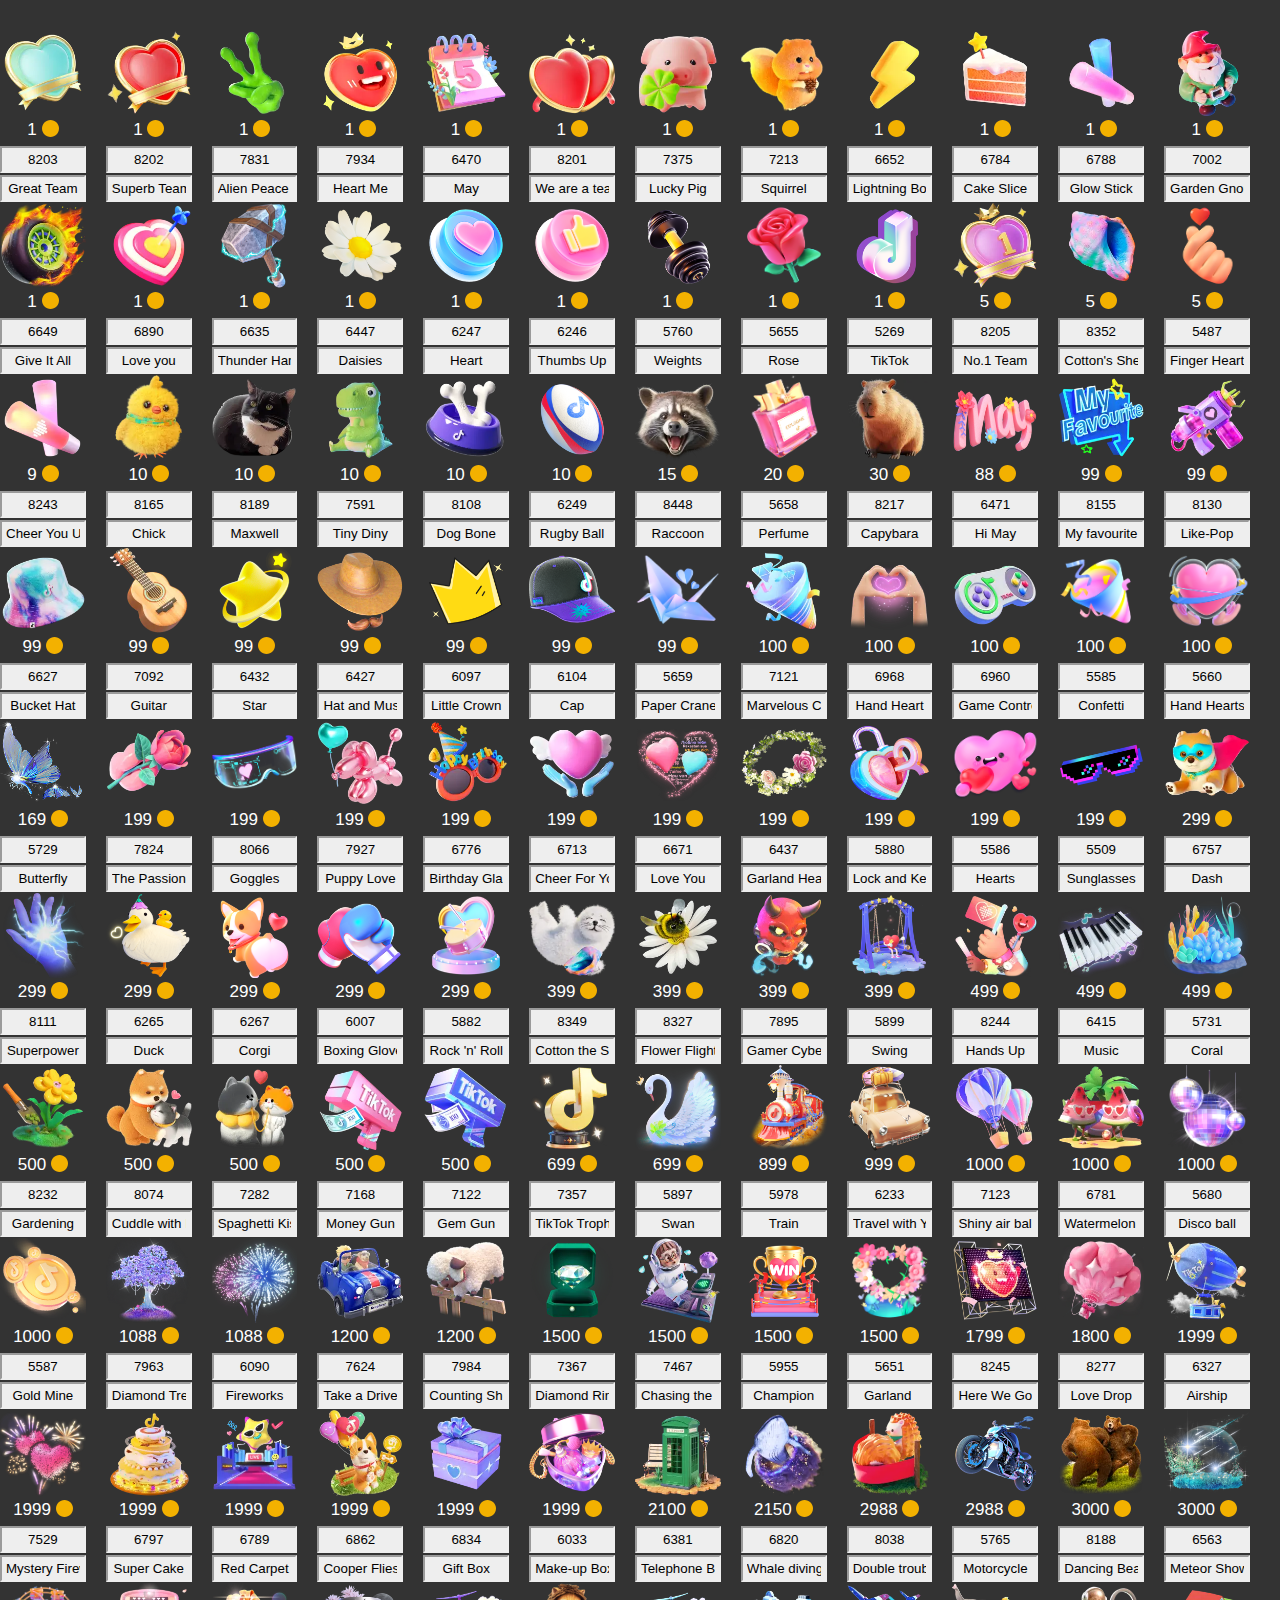
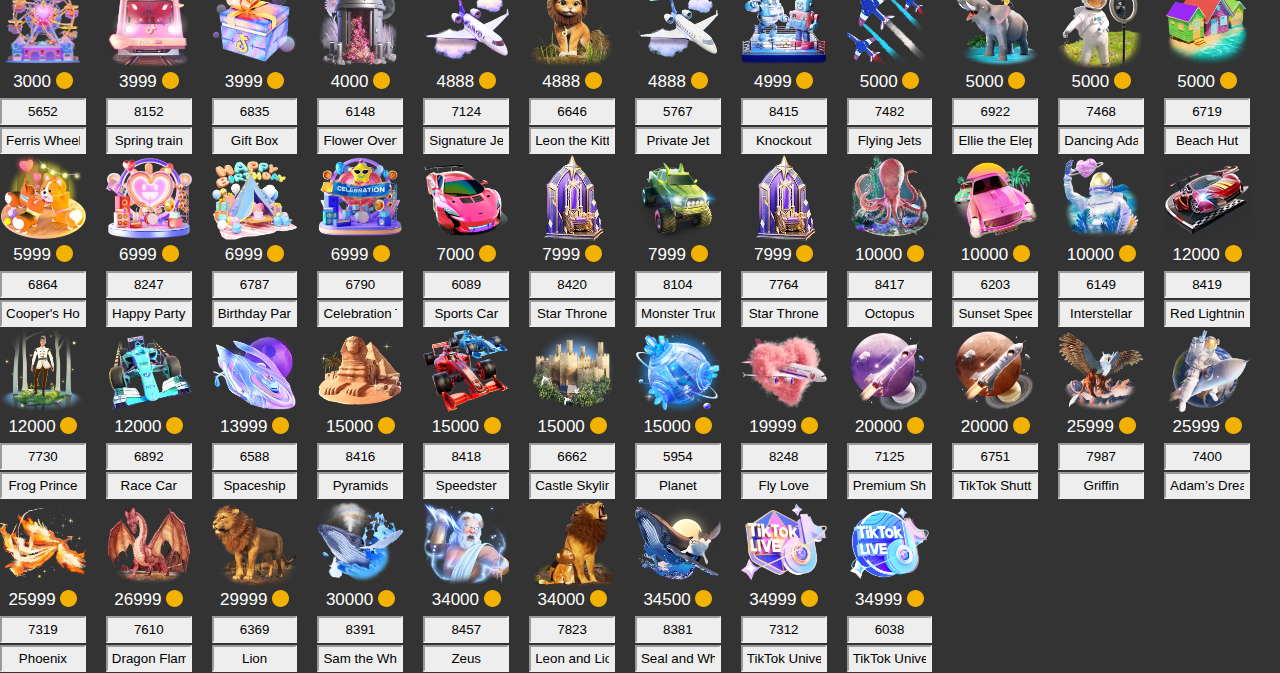
==== commit 53a449f1: "fix interfaz" ====
--- a/TikTok gifts list by countries.html
+++ b/TikTok gifts list by countries.html
@@ -1,6745 +1,4488 @@
 <!DOCTYPE html>
-<!-- saved from url=(0043)/tiktok-widgets/gifts/ -->
-<html class="bx-core bx-win bx-no-touch bx-no-retina bx-chrome fontawesome-i2svg-active fontawesome-i2svg-complete">
-
-<head>
-    <meta http-equiv="Content-Type" content="text/html; charset=UTF-8">
-    <style class="darkreader darkreader--text" media="screen"></style>
-    <style class="darkreader darkreader--invert" media="screen"></style>
-    <style class="darkreader darkreader--inline" media="screen">
-        [data-darkreader-inline-bgcolor] {
-            background-color: var(--darkreader-inline-bgcolor) !important;
-        }
-        
-        [data-darkreader-inline-bgimage] {
-            background-image: var(--darkreader-inline-bgimage) !important;
-        }
-        
-        [data-darkreader-inline-border] {
-            border-color: var(--darkreader-inline-border) !important;
-        }
-        
-        [data-darkreader-inline-border-bottom] {
-            border-bottom-color: var(--darkreader-inline-border-bottom) !important;
-        }
-        
-        [data-darkreader-inline-border-left] {
-            border-left-color: var(--darkreader-inline-border-left) !important;
-        }
-        
-        [data-darkreader-inline-border-right] {
-            border-right-color: var(--darkreader-inline-border-right) !important;
-        }
-        
-        [data-darkreader-inline-border-top] {
-            border-top-color: var(--darkreader-inline-border-top) !important;
-        }
-        
-        [data-darkreader-inline-boxshadow] {
-            box-shadow: var(--darkreader-inline-boxshadow) !important;
-        }
-        
-        [data-darkreader-inline-color] {
-            color: var(--darkreader-inline-color) !important;
-        }
-        
-        [data-darkreader-inline-fill] {
-            fill: var(--darkreader-inline-fill) !important;
-        }
-        
-        [data-darkreader-inline-stroke] {
-            stroke: var(--darkreader-inline-stroke) !important;
-        }
-        
-        [data-darkreader-inline-outline] {
-            outline-color: var(--darkreader-inline-outline) !important;
-        }
-        
-        [data-darkreader-inline-stopcolor] {
-            stop-color: var(--darkreader-inline-stopcolor) !important;
-        }
-    </style>
-    <style class="darkreader darkreader--variables" media="screen">
-         :root {
-            --darkreader-neutral-background: #212222;
-            --darkreader-neutral-text: #eae3d9;
-            --darkreader-selection-background: #165aaa;
-            --darkreader-selection-text: #fbf5ec;
-        }
-    </style>
+<html class="bx-core bx-win bx-no-touch bx-no-retina bx-chrome fontawesome-i2svg-active fontawesome-i2svg-complete"><head><meta http-equiv="Content-Type" content="text/html; charset=UTF-8">
     <style class="darkreader darkreader--root-vars" media="screen"></style>
 
     <meta content="width=device-width,initial-scale=1.0,maximum-scale=1.0" name="viewport">
 
-    <title>TikTok gifts list by countries</title>
-
-
-
-    </script>
-
+    <title>TikTok gifts</title>
 
     <style type="text/css">
          :host,
          :root {
-            --fa-font-solid: normal 900 1em/1 "Font Awesome 6 Solid";
-            --fa-font-regular: normal 400 1em/1 "Font Awesome 6 Regular";
-            --fa-font-light: normal 300 1em/1 "Font Awesome 6 Light";
-            --fa-font-thin: normal 100 1em/1 "Font Awesome 6 Thin";
-            --fa-font-duotone: normal 900 1em/1 "Font Awesome 6 Duotone";
-            --fa-font-brands: normal 400 1em/1 "Font Awesome 6 Brands"
-        }
-        
-        svg:not(:host).svg-inline--fa,
-        svg:not(:root).svg-inline--fa {
-            overflow: visible;
-            box-sizing: content-box
         }
         
         .svg-inline--fa {
-            display: var(--fa-display, inline-block);
             height: 1em;
-            overflow: visible;
             vertical-align: -.125em
         }
         
-        .svg-inline--fa.fa-2xs {
-            vertical-align: .1em
-        }
-        
-        .svg-inline--fa.fa-xs {
-            vertical-align: 0
-        }
-        
-        .svg-inline--fa.fa-sm {
-            vertical-align: -.0714285705em
-        }
-        
-        .svg-inline--fa.fa-lg {
-            vertical-align: -.2em
-        }
-        
-        .svg-inline--fa.fa-xl {
-            vertical-align: -.25em
-        }
-        
-        .svg-inline--fa.fa-2xl {
-            vertical-align: -.3125em
-        }
-        
-        .svg-inline--fa.fa-pull-left {
-            margin-right: var(--fa-pull-margin, .3em);
-            width: auto
-        }
-        
-        .svg-inline--fa.fa-pull-right {
-            margin-left: var(--fa-pull-margin, .3em);
-            width: auto
-        }
-        
-        .svg-inline--fa.fa-li {
-            width: var(--fa-li-width, 2em);
-            top: .25em
-        }
-        
-        .svg-inline--fa.fa-fw {
-            width: var(--fa-fw-width, 1.25em)
-        }
-        
-        .fa-layers svg.svg-inline--fa {
-            bottom: 0;
-            left: 0;
-            margin: auto;
-            position: absolute;
-            right: 0;
-            top: 0
-        }
-        
-        .fa-layers-counter,
-        .fa-layers-text {
-            display: inline-block;
-            position: absolute;
-            text-align: center
-        }
-        
-        .fa-layers {
-            display: inline-block;
-            height: 1em;
-            position: relative;
-            text-align: center;
-            vertical-align: -.125em;
-            width: 1em
-        }
-        
-        .fa-layers svg.svg-inline--fa {
-            -webkit-transform-origin: center center;
-            transform-origin: center center
-        }
-        
-        .fa-layers-text {
-            left: 50%;
-            top: 50%;
-            -webkit-transform: translate(-50%, -50%);
-            transform: translate(-50%, -50%);
-            -webkit-transform-origin: center center;
-            transform-origin: center center
-        }
-        
-        .fa-layers-counter {
-            background-color: var(--fa-counter-background-color, #ff253a);
-            border-radius: var(--fa-counter-border-radius, 1em);
-            box-sizing: border-box;
-            color: var(--fa-inverse, #fff);
-            line-height: var(--fa-counter-line-height, 1);
-            max-width: var(--fa-counter-max-width, 10em);
-            min-width: var(--fa-counter-min-width, 5em);
-            overflow: hidden;
-            padding: var(--fa-counter-padding, .25em .5em);
-            right: var(--fa-right, 0);
-            text-overflow: ellipsis;
-            top: var(--fa-top, 0);
-            -webkit-transform: scale(var(--fa-counter-scale, .25));
-            transform: scale(var(--fa-counter-scale, .25));
-            -webkit-transform-origin: top right;
-            transform-origin: top right
-        }
-        
-        .fa-layers-bottom-right {
-            bottom: var(--fa-bottom, 0);
-            right: var(--fa-right, 0);
-            top: auto;
-            -webkit-transform: scale(var(--fa-layers-scale, .25));
-            transform: scale(var(--fa-layers-scale, .25));
-            -webkit-transform-origin: bottom right;
-            transform-origin: bottom right
-        }
-        
-        .fa-layers-bottom-left {
-            bottom: var(--fa-bottom, 0);
-            left: var(--fa-left, 0);
-            right: auto;
-            top: auto;
-            -webkit-transform: scale(var(--fa-layers-scale, .25));
-            transform: scale(var(--fa-layers-scale, .25));
-            -webkit-transform-origin: bottom left;
-            transform-origin: bottom left
-        }
-        
-        .fa-layers-top-right {
-            top: var(--fa-top, 0);
-            right: var(--fa-right, 0);
-            -webkit-transform: scale(var(--fa-layers-scale, .25));
-            transform: scale(var(--fa-layers-scale, .25));
-            -webkit-transform-origin: top right;
-            transform-origin: top right
-        }
-        
-        .fa-layers-top-left {
-            left: var(--fa-left, 0);
-            right: auto;
-            top: var(--fa-top, 0);
-            -webkit-transform: scale(var(--fa-layers-scale, .25));
-            transform: scale(var(--fa-layers-scale, .25));
-            -webkit-transform-origin: top left;
-            transform-origin: top left
-        }
-        
-        .fa-1x {
-            font-size: 1em
-        }
-        
-        .fa-2x {
-            font-size: 2em
-        }
-        
-        .fa-3x {
-            font-size: 3em
-        }
-        
-        .fa-4x {
-            font-size: 4em
-        }
-        
-        .fa-5x {
-            font-size: 5em
-        }
-        
-        .fa-6x {
-            font-size: 6em
-        }
-        
-        .fa-7x {
-            font-size: 7em
-        }
-        
-        .fa-8x {
-            font-size: 8em
-        }
-        
-        .fa-9x {
-            font-size: 9em
-        }
-        
-        .fa-10x {
-            font-size: 10em
-        }
-        
-        .fa-2xs {
-            font-size: .625em;
-            line-height: .1em;
-            vertical-align: .225em
-        }
-        
-        .fa-xs {
-            font-size: .75em;
-            line-height: .0833333337em;
-            vertical-align: .125em
-        }
-        
-        .fa-sm {
-            font-size: .875em;
-            line-height: .0714285718em;
-            vertical-align: .0535714295em
-        }
-        
-        .fa-lg {
-            font-size: 1.25em;
-            line-height: .05em;
-            vertical-align: -.075em
-        }
-        
-        .fa-xl {
-            font-size: 1.5em;
-            line-height: .0416666682em;
-            vertical-align: -.125em
-        }
-        
-        .fa-2xl {
-            font-size: 2em;
-            line-height: .03125em;
-            vertical-align: -.1875em
-        }
-        
-        .fa-fw {
-            text-align: center;
-            width: 1.25em
-        }
-        
-        .fa-ul {
-            list-style-type: none;
-            margin-left: var(--fa-li-margin, 2.5em);
-            padding-left: 0
-        }
-        
-        .fa-ul>li {
-            position: relative
-        }
-        
-        .fa-li {
-            left: calc(var(--fa-li-width, 2em) * -1);
-            position: absolute;
-            text-align: center;
-            width: var(--fa-li-width, 2em);
-            line-height: inherit
-        }
-        
-        .fa-border {
-            border-color: var(--fa-border-color, #eee);
-            border-radius: var(--fa-border-radius, .1em);
-            border-style: var(--fa-border-style, solid);
-            border-width: var(--fa-border-width, .08em);
-            padding: var(--fa-border-padding, .2em .25em .15em)
-        }
-        
-        .fa-pull-left {
-            float: left;
-            margin-right: var(--fa-pull-margin, .3em)
-        }
-        
-        .fa-pull-right {
-            float: right;
-            margin-left: var(--fa-pull-margin, .3em)
-        }
-        
-        .fa-beat {
-            -webkit-animation-name: fa-beat;
-            animation-name: fa-beat;
-            -webkit-animation-delay: var(--fa-animation-delay, 0);
-            animation-delay: var(--fa-animation-delay, 0);
-            -webkit-animation-direction: var(--fa-animation-direction, normal);
-            animation-direction: var(--fa-animation-direction, normal);
-            -webkit-animation-duration: var(--fa-animation-duration, 1s);
-            animation-duration: var(--fa-animation-duration, 1s);
-            -webkit-animation-iteration-count: var(--fa-animation-iteration-count, infinite);
-            animation-iteration-count: var(--fa-animation-iteration-count, infinite);
-            -webkit-animation-timing-function: var(--fa-animation-timing, ease-in-out);
-            animation-timing-function: var(--fa-animation-timing, ease-in-out)
-        }
-        
-        .fa-bounce {
-            -webkit-animation-name: fa-bounce;
-            animation-name: fa-bounce;
-            -webkit-animation-delay: var(--fa-animation-delay, 0);
-            animation-delay: var(--fa-animation-delay, 0);
-            -webkit-animation-direction: var(--fa-animation-direction, normal);
-            animation-direction: var(--fa-animation-direction, normal);
-            -webkit-animation-duration: var(--fa-animation-duration, 1s);
-            animation-duration: var(--fa-animation-duration, 1s);
-            -webkit-animation-iteration-count: var(--fa-animation-iteration-count, infinite);
-            animation-iteration-count: var(--fa-animation-iteration-count, infinite);
-            -webkit-animation-timing-function: var(--fa-animation-timing, cubic-bezier(.28, .84, .42, 1));
-            animation-timing-function: var(--fa-animation-timing, cubic-bezier(.28, .84, .42, 1))
-        }
-        
-        .fa-fade {
-            -webkit-animation-name: fa-fade;
-            animation-name: fa-fade;
-            -webkit-animation-delay: var(--fa-animation-delay, 0);
-            animation-delay: var(--fa-animation-delay, 0);
-            -webkit-animation-direction: var(--fa-animation-direction, normal);
-            animation-direction: var(--fa-animation-direction, normal);
-            -webkit-animation-duration: var(--fa-animation-duration, 1s);
-            animation-duration: var(--fa-animation-duration, 1s);
-            -webkit-animation-iteration-count: var(--fa-animation-iteration-count, infinite);
-            animation-iteration-count: var(--fa-animation-iteration-count, infinite);
-            -webkit-animation-timing-function: var(--fa-animation-timing, cubic-bezier(.4, 0, .6, 1));
-            animation-timing-function: var(--fa-animation-timing, cubic-bezier(.4, 0, .6, 1))
-        }
-        
-        .fa-beat-fade {
-            -webkit-animation-name: fa-beat-fade;
-            animation-name: fa-beat-fade;
-            -webkit-animation-delay: var(--fa-animation-delay, 0);
-            animation-delay: var(--fa-animation-delay, 0);
-            -webkit-animation-direction: var(--fa-animation-direction, normal);
-            animation-direction: var(--fa-animation-direction, normal);
-            -webkit-animation-duration: var(--fa-animation-duration, 1s);
-            animation-duration: var(--fa-animation-duration, 1s);
-            -webkit-animation-iteration-count: var(--fa-animation-iteration-count, infinite);
-            animation-iteration-count: var(--fa-animation-iteration-count, infinite);
-            -webkit-animation-timing-function: var(--fa-animation-timing, cubic-bezier(.4, 0, .6, 1));
-            animation-timing-function: var(--fa-animation-timing, cubic-bezier(.4, 0, .6, 1))
-        }
-        
-        .fa-flip {
-            -webkit-animation-name: fa-flip;
-            animation-name: fa-flip;
-            -webkit-animation-delay: var(--fa-animation-delay, 0);
-            animation-delay: var(--fa-animation-delay, 0);
-            -webkit-animation-direction: var(--fa-animation-direction, normal);
-            animation-direction: var(--fa-animation-direction, normal);
-            -webkit-animation-duration: var(--fa-animation-duration, 1s);
-            animation-duration: var(--fa-animation-duration, 1s);
-            -webkit-animation-iteration-count: var(--fa-animation-iteration-count, infinite);
-            animation-iteration-count: var(--fa-animation-iteration-count, infinite);
-            -webkit-animation-timing-function: var(--fa-animation-timing, ease-in-out);
-            animation-timing-function: var(--fa-animation-timing, ease-in-out)
-        }
-        
-        .fa-shake {
-            -webkit-animation-name: fa-shake;
-            animation-name: fa-shake;
-            -webkit-animation-delay: var(--fa-animation-delay, 0);
-            animation-delay: var(--fa-animation-delay, 0);
-            -webkit-animation-direction: var(--fa-animation-direction, normal);
-            animation-direction: var(--fa-animation-direction, normal);
-            -webkit-animation-duration: var(--fa-animation-duration, 1s);
-            animation-duration: var(--fa-animation-duration, 1s);
-            -webkit-animation-iteration-count: var(--fa-animation-iteration-count, infinite);
-            animation-iteration-count: var(--fa-animation-iteration-count, infinite);
-            -webkit-animation-timing-function: var(--fa-animation-timing, linear);
-            animation-timing-function: var(--fa-animation-timing, linear)
-        }
-        
-        .fa-spin {
-            -webkit-animation-name: fa-spin;
-            animation-name: fa-spin;
-            -webkit-animation-delay: var(--fa-animation-delay, 0);
-            animation-delay: var(--fa-animation-delay, 0);
-            -webkit-animation-direction: var(--fa-animation-direction, normal);
-            animation-direction: var(--fa-animation-direction, normal);
-            -webkit-animation-duration: var(--fa-animation-duration, 2s);
-            animation-duration: var(--fa-animation-duration, 2s);
-            -webkit-animation-iteration-count: var(--fa-animation-iteration-count, infinite);
-            animation-iteration-count: var(--fa-animation-iteration-count, infinite);
-            -webkit-animation-timing-function: var(--fa-animation-timing, linear);
-            animation-timing-function: var(--fa-animation-timing, linear)
-        }
-        
-        .fa-spin-reverse {
-            --fa-animation-direction: reverse
-        }
-        
-        .fa-pulse,
-        .fa-spin-pulse {
-            -webkit-animation-name: fa-spin;
-            animation-name: fa-spin;
-            -webkit-animation-direction: var(--fa-animation-direction, normal);
-            animation-direction: var(--fa-animation-direction, normal);
-            -webkit-animation-duration: var(--fa-animation-duration, 1s);
-            animation-duration: var(--fa-animation-duration, 1s);
-            -webkit-animation-iteration-count: var(--fa-animation-iteration-count, infinite);
-            animation-iteration-count: var(--fa-animation-iteration-count, infinite);
-            -webkit-animation-timing-function: var(--fa-animation-timing, steps(8));
-            animation-timing-function: var(--fa-animation-timing, steps(8))
-        }
-        
-        @media (prefers-reduced-motion:reduce) {
-            .fa-beat,
-            .fa-beat-fade,
-            .fa-bounce,
-            .fa-fade,
-            .fa-flip,
-            .fa-pulse,
-            .fa-shake,
-            .fa-spin,
-            .fa-spin-pulse {
-                -webkit-animation-delay: -1ms;
-                animation-delay: -1ms;
-                -webkit-animation-duration: 1ms;
-                animation-duration: 1ms;
-                -webkit-animation-iteration-count: 1;
-                animation-iteration-count: 1;
-                transition-delay: 0s;
-                transition-duration: 0s
-            }
-        }
-        
-        @-webkit-keyframes fa-beat {
-            0%,
-            90% {
-                -webkit-transform: scale(1);
-                transform: scale(1)
-            }
-            45% {
-                -webkit-transform: scale(var(--fa-beat-scale, 1.25));
-                transform: scale(var(--fa-beat-scale, 1.25))
-            }
-        }
-        
-        @keyframes fa-beat {
-            0%,
-            90% {
-                -webkit-transform: scale(1);
-                transform: scale(1)
-            }
-            45% {
-                -webkit-transform: scale(var(--fa-beat-scale, 1.25));
-                transform: scale(var(--fa-beat-scale, 1.25))
-            }
-        }
-        
-        @-webkit-keyframes fa-bounce {
-            0% {
-                -webkit-transform: scale(1, 1) translateY(0);
-                transform: scale(1, 1) translateY(0)
-            }
-            10% {
-                -webkit-transform: scale(var(--fa-bounce-start-scale-x, 1.1), var(--fa-bounce-start-scale-y, .9)) translateY(0);
-                transform: scale(var(--fa-bounce-start-scale-x, 1.1), var(--fa-bounce-start-scale-y, .9)) translateY(0)
-            }
-            30% {
-                -webkit-transform: scale(var(--fa-bounce-jump-scale-x, .9), var(--fa-bounce-jump-scale-y, 1.1)) translateY(var(--fa-bounce-height, -.5em));
-                transform: scale(var(--fa-bounce-jump-scale-x, .9), var(--fa-bounce-jump-scale-y, 1.1)) translateY(var(--fa-bounce-height, -.5em))
-            }
-            50% {
-                -webkit-transform: scale(var(--fa-bounce-land-scale-x, 1.05), var(--fa-bounce-land-scale-y, .95)) translateY(0);
-                transform: scale(var(--fa-bounce-land-scale-x, 1.05), var(--fa-bounce-land-scale-y, .95)) translateY(0)
-            }
-            57% {
-                -webkit-transform: scale(1, 1) translateY(var(--fa-bounce-rebound, -.125em));
-                transform: scale(1, 1) translateY(var(--fa-bounce-rebound, -.125em))
-            }
-            64% {
-                -webkit-transform: scale(1, 1) translateY(0);
-                transform: scale(1, 1) translateY(0)
-            }
-            100% {
-                -webkit-transform: scale(1, 1) translateY(0);
-                transform: scale(1, 1) translateY(0)
-            }
-        }
-        
-        @keyframes fa-bounce {
-            0% {
-                -webkit-transform: scale(1, 1) translateY(0);
-                transform: scale(1, 1) translateY(0)
-            }
-            10% {
-                -webkit-transform: scale(var(--fa-bounce-start-scale-x, 1.1), var(--fa-bounce-start-scale-y, .9)) translateY(0);
-                transform: scale(var(--fa-bounce-start-scale-x, 1.1), var(--fa-bounce-start-scale-y, .9)) translateY(0)
-            }
-            30% {
-                -webkit-transform: scale(var(--fa-bounce-jump-scale-x, .9), var(--fa-bounce-jump-scale-y, 1.1)) translateY(var(--fa-bounce-height, -.5em));
-                transform: scale(var(--fa-bounce-jump-scale-x, .9), var(--fa-bounce-jump-scale-y, 1.1)) translateY(var(--fa-bounce-height, -.5em))
-            }
-            50% {
-                -webkit-transform: scale(var(--fa-bounce-land-scale-x, 1.05), var(--fa-bounce-land-scale-y, .95)) translateY(0);
-                transform: scale(var(--fa-bounce-land-scale-x, 1.05), var(--fa-bounce-land-scale-y, .95)) translateY(0)
-            }
-            57% {
-                -webkit-transform: scale(1, 1) translateY(var(--fa-bounce-rebound, -.125em));
-                transform: scale(1, 1) translateY(var(--fa-bounce-rebound, -.125em))
-            }
-            64% {
-                -webkit-transform: scale(1, 1) translateY(0);
-                transform: scale(1, 1) translateY(0)
-            }
-            100% {
-                -webkit-transform: scale(1, 1) translateY(0);
-                transform: scale(1, 1) translateY(0)
-            }
-        }
-        
-        @-webkit-keyframes fa-fade {
-            50% {
-                opacity: var(--fa-fade-opacity, .4)
-            }
-        }
-        
-        @keyframes fa-fade {
-            50% {
-                opacity: var(--fa-fade-opacity, .4)
-            }
-        }
-        
-        @-webkit-keyframes fa-beat-fade {
-            0%,
-            100% {
-                opacity: var(--fa-beat-fade-opacity, .4);
-                -webkit-transform: scale(1);
-                transform: scale(1)
-            }
-            50% {
-                opacity: 1;
-                -webkit-transform: scale(var(--fa-beat-fade-scale, 1.125));
-                transform: scale(var(--fa-beat-fade-scale, 1.125))
-            }
-        }
-        
-        @keyframes fa-beat-fade {
-            0%,
-            100% {
-                opacity: var(--fa-beat-fade-opacity, .4);
-                -webkit-transform: scale(1);
-                transform: scale(1)
-            }
-            50% {
-                opacity: 1;
-                -webkit-transform: scale(var(--fa-beat-fade-scale, 1.125));
-                transform: scale(var(--fa-beat-fade-scale, 1.125))
-            }
-        }
-        
-        @-webkit-keyframes fa-flip {
-            50% {
-                -webkit-transform: rotate3d(var(--fa-flip-x, 0), var(--fa-flip-y, 1), var(--fa-flip-z, 0), var(--fa-flip-angle, -180deg));
-                transform: rotate3d(var(--fa-flip-x, 0), var(--fa-flip-y, 1), var(--fa-flip-z, 0), var(--fa-flip-angle, -180deg))
-            }
-        }
-        
-        @keyframes fa-flip {
-            50% {
-                -webkit-transform: rotate3d(var(--fa-flip-x, 0), var(--fa-flip-y, 1), var(--fa-flip-z, 0), var(--fa-flip-angle, -180deg));
-                transform: rotate3d(var(--fa-flip-x, 0), var(--fa-flip-y, 1), var(--fa-flip-z, 0), var(--fa-flip-angle, -180deg))
-            }
-        }
-        
-        @-webkit-keyframes fa-shake {
-            0% {
-                -webkit-transform: rotate(-15deg);
-                transform: rotate(-15deg)
-            }
-            4% {
-                -webkit-transform: rotate(15deg);
-                transform: rotate(15deg)
-            }
-            24%,
-            8% {
-                -webkit-transform: rotate(-18deg);
-                transform: rotate(-18deg)
-            }
-            12%,
-            28% {
-                -webkit-transform: rotate(18deg);
-                transform: rotate(18deg)
-            }
-            16% {
-                -webkit-transform: rotate(-22deg);
-                transform: rotate(-22deg)
-            }
-            20% {
-                -webkit-transform: rotate(22deg);
-                transform: rotate(22deg)
-            }
-            32% {
-                -webkit-transform: rotate(-12deg);
-                transform: rotate(-12deg)
-            }
-            36% {
-                -webkit-transform: rotate(12deg);
-                transform: rotate(12deg)
-            }
-            100%,
-            40% {
-                -webkit-transform: rotate(0);
-                transform: rotate(0)
-            }
-        }
-        
-        @keyframes fa-shake {
-            0% {
-                -webkit-transform: rotate(-15deg);
-                transform: rotate(-15deg)
-            }
-            4% {
-                -webkit-transform: rotate(15deg);
-                transform: rotate(15deg)
-            }
-            24%,
-            8% {
-                -webkit-transform: rotate(-18deg);
-                transform: rotate(-18deg)
-            }
-            12%,
-            28% {
-                -webkit-transform: rotate(18deg);
-                transform: rotate(18deg)
-            }
-            16% {
-                -webkit-transform: rotate(-22deg);
-                transform: rotate(-22deg)
-            }
-            20% {
-                -webkit-transform: rotate(22deg);
-                transform: rotate(22deg)
-            }
-            32% {
-                -webkit-transform: rotate(-12deg);
-                transform: rotate(-12deg)
-            }
-            36% {
-                -webkit-transform: rotate(12deg);
-                transform: rotate(12deg)
-            }
-            100%,
-            40% {
-                -webkit-transform: rotate(0);
-                transform: rotate(0)
-            }
-        }
-        
-        @-webkit-keyframes fa-spin {
-            0% {
-                -webkit-transform: rotate(0);
-                transform: rotate(0)
-            }
-            100% {
-                -webkit-transform: rotate(360deg);
-                transform: rotate(360deg)
-            }
-        }
-        
-        @keyframes fa-spin {
-            0% {
-                -webkit-transform: rotate(0);
-                transform: rotate(0)
-            }
-            100% {
-                -webkit-transform: rotate(360deg);
-                transform: rotate(360deg)
-            }
-        }
-        
-        .fa-rotate-90 {
-            -webkit-transform: rotate(90deg);
-            transform: rotate(90deg)
-        }
-        
-        .fa-rotate-180 {
-            -webkit-transform: rotate(180deg);
-            transform: rotate(180deg)
-        }
-        
-        .fa-rotate-270 {
-            -webkit-transform: rotate(270deg);
-            transform: rotate(270deg)
-        }
-        
-        .fa-flip-horizontal {
-            -webkit-transform: scale(-1, 1);
-            transform: scale(-1, 1)
-        }
-        
-        .fa-flip-vertical {
-            -webkit-transform: scale(1, -1);
-            transform: scale(1, -1)
-        }
-        
-        .fa-flip-both,
-        .fa-flip-horizontal.fa-flip-vertical {
-            -webkit-transform: scale(-1, -1);
-            transform: scale(-1, -1)
-        }
-        
-        .fa-rotate-by {
-            -webkit-transform: rotate(var(--fa-rotate-angle, none));
-            transform: rotate(var(--fa-rotate-angle, none))
-        }
-        
-        .fa-stack {
-            display: inline-block;
-            vertical-align: middle;
-            height: 2em;
-            position: relative;
-            width: 2.5em
-        }
-        
-        .fa-stack-1x,
-        .fa-stack-2x {
-            bottom: 0;
-            left: 0;
-            margin: auto;
-            position: absolute;
-            right: 0;
-            top: 0;
-            z-index: var(--fa-stack-z-index, auto)
-        }
-        
-        .svg-inline--fa.fa-stack-1x {
-            height: 1em;
-            width: 1.25em
-        }
-        
-        .svg-inline--fa.fa-stack-2x {
-            height: 2em;
-            width: 2.5em
-        }
-        
-        .fa-inverse {
-            color: var(--fa-inverse, #fff)
-        }
-        
-        .fa-sr-only,
-        .sr-only {
-            position: absolute;
-            width: 1px;
-            height: 1px;
-            padding: 0;
-            margin: -1px;
-            overflow: hidden;
-            clip: rect(0, 0, 0, 0);
-            white-space: nowrap;
-            border-width: 0
-        }
-        
-        .fa-sr-only-focusable:not(:focus),
-        .sr-only-focusable:not(:focus) {
-            position: absolute;
-            width: 1px;
-            height: 1px;
-            padding: 0;
-            margin: -1px;
-            overflow: hidden;
-            clip: rect(0, 0, 0, 0);
-            white-space: nowrap;
-            border-width: 0
-        }
-        
-        .svg-inline--fa .fa-primary {
-            fill: var(--fa-primary-color, currentColor);
-            opacity: var(--fa-primary-opacity, 1)
-        }
-        
-        .svg-inline--fa .fa-secondary {
-            fill: var(--fa-secondary-color, currentColor);
-            opacity: var(--fa-secondary-opacity, .4)
-        }
-        
-        .svg-inline--fa.fa-swap-opacity .fa-primary {
-            opacity: var(--fa-secondary-opacity, .4)
-        }
-        
-        .svg-inline--fa.fa-swap-opacity .fa-secondary {
-            opacity: var(--fa-primary-opacity, 1)
-        }
-        
-        .svg-inline--fa mask .fa-primary,
-        .svg-inline--fa mask .fa-secondary {
-            fill: #000
-        }
-        
-        .fa-duotone.fa-inverse,
-        .fad.fa-inverse {
-            color: var(--fa-inverse, #fff)
-        }
     </style>
-
-    <link rel="preconnect" href="https://fonts.gstatic.com/">
-
-
-
-
-
-
-
-
-
-
-
-
-
-    <!-- Css -->
-
-
     <link rel="stylesheet" href="./TikTok gifts list by countries_files/core.min.css">
-
-
-    <link rel="canonical" href="/tiktok-widgets/gifts/">
-
-
-
-
-
-
-    <meta name="robots" content="index, follow">
-    <meta name="description" content="TikTok gift list with ID and amount. Our TikTok gifts list separated by countries from all around the world. Discover now at Streamdps!">
-    <script type="text/javascript">
-        if (!window.BX) window.BX = {};
-        if (!window.BX.message) window.BX.message = function(mess) {
-            if (typeof mess === 'object') {
-                for (let i in mess) {
-                    BX.message[i] = mess[i];
-                }
-                return true;
-            }
-        };
-    </script>
-    <script type="text/javascript">
-        (window.BX || top.BX).message({
-            'JS_CORE_LOADING': 'Loading...',
-            'JS_CORE_WINDOW_CLOSE': 'Close',
-            'JS_CORE_WINDOW_EXPAND': 'Expand',
-            'JS_CORE_WINDOW_NARROW': 'Restore',
-            'JS_CORE_WINDOW_SAVE': 'Save',
-            'JS_CORE_WINDOW_CANCEL': 'Cancel',
-            'JS_CORE_H': 'h',
-            'JS_CORE_M': 'm',
-            'JS_CORE_S': 's',
-            'JS_CORE_NO_DATA': '- No data -',
-            'JSADM_AI_HIDE_EXTRA': 'Hide extra items',
-            'JSADM_AI_ALL_NOTIF': 'All notifications',
-            'JSADM_AUTH_REQ': 'Authentication is required!',
-            'JS_CORE_WINDOW_AUTH': 'Log In',
-            'JS_CORE_IMAGE_FULL': 'Full size',
-            'JS_CORE_WINDOW_CONTINUE': 'Continue'
-        });
-    </script>
-
-    <script type="text/javascript">
-        (window.BX || top.BX).message({
-            'LANGUAGE_ID': 'en',
-            'FORMAT_DATE': 'MM/DD/YYYY',
-            'FORMAT_DATETIME': 'MM/DD/YYYY H:MI:SS T',
-            'COOKIE_PREFIX': 'BITRIX_SM',
-            'SERVER_TZ_OFFSET': '10800',
-            'UTF_MODE': 'Y',
-            'SITE_ID': '21',
-            'SITE_DIR': '/',
-            'USER_ID': '',
-            'SERVER_TIME': '1700026273',
-            'USER_TZ_OFFSET': '-3600',
-            'USER_TZ_AUTO': 'Y',
-            'bitrix_sessid': 'd39515d8807093061493f451d7dd3c3e'
-        });
-    </script>
-
-    <style>
-        .termly-styles-module-primary-9738f2 {
-            color: #4672ff
-        }
-        
-        .termly-styles-module-secondary-3464fb {
-            color: #00c999
-        }
-        
-        .termly-styles-module-dangerous-701db4 {
-            color: #ed7474
-        }
-        
-        .termly-styles-module-root-f61419 {
-            font-size: .875em;
-            font-family: Roboto, "Open Sans", Helvetica, Arial
-        }
-        
-        .termly-styles-module-root-f61419.termly-styles-module-disabled-3e13d5 {
-            opacity: .5;
-            cursor: not-allowed
-        }
-        
-        .termly-styles-module-root-f61419:not(.termly-styles-module-disabled-3e13d5) {
-            cursor: pointer
-        }
-        
-        .termly-styles-module-outline-d77917 {
-            border-width: 1px;
-            border-radius: 3px;
-            border-style: solid;
-            background: #fff;
-            padding: .625em 2em
-        }
-        
-        .termly-styles-module-outline-d77917.termly-styles-module-primary-9738f2 {
-            border-color: #4672ff
-        }
-        
-        .termly-styles-module-outline-d77917.termly-styles-module-secondary-3464fb {
-            border-color: #00c999
-        }
-        
-        .termly-styles-module-outline-d77917.termly-styles-module-dangerous-701db4 {
-            border-color: #ed7474
-        }
-        
-        .termly-styles-module-solid-20a66a {
-            border-width: 1px;
-            border-radius: 3px;
-            border-style: solid;
-            color: #fff;
-            padding: .625em 2em
-        }
-        
-        .termly-styles-module-solid-20a66a.termly-styles-module-primary-9738f2 {
-            border-color: #4672ff;
-            background: #4672ff
-        }
-        
-        .termly-styles-module-solid-20a66a.termly-styles-module-secondary-3464fb {
-            border-color: #00c999;
-            background: #00c999
-        }
-        
-        .termly-styles-module-solid-20a66a.termly-styles-module-dangerous-701db4 {
-            border-color: #ed7474;
-            background: #ed7474
-        }
-        
-        .termly-styles-module-text-6b6844 {
-            border: none;
-            background: rgba(0, 0, 0, 0);
-            padding: 0
-        }
-    </style>
-    <style>
-        .termly-styles-module-root-82d294 {
-            display: flex;
-            flex-direction: row;
-            font-size: 1rem;
-            font-family: Roboto, "Open Sans", Helvetica, Arial;
-            background: #e6e7e8;
-            height: 100%;
-            align-items: center;
-            justify-content: center
-        }
-        
-        .termly-styles-module-shadowBox-54d487 {
-            display: inline-flex;
-            flex-direction: column;
-            text-align: center;
-            background: #fff;
-            border: 1px solid rgba(255, 255, 255, .3);
-            box-shadow: 0px 0px 15px rgba(0, 0, 0, .15);
-            border-radius: 5px;
-            padding: 2em
-        }
-        
-        .termly-styles-module-title-2983f6 {
-            font-size: 1.25em;
-            font-weight: 500;
-            margin-bottom: .75em;
-            line-height: 1
-        }
-        
-        .termly-styles-module-content-8592f1 {
-            font-size: .75em;
-            line-height: 1.75
-        }
-        
-        .termly-styles-module-buttons-286917 {
-            display: flex;
-            justify-content: center;
-            margin-top: 1.25em
-        }
-        
-        .termly-styles-module-buttons-286917>* {
-            margin: 0 .5em
-        }
-    </style>
-    <style>
-        .termly-styles-module-root-beb86d {
-            display: flex;
-            font-family: Roboto, "Open Sans", Helvetica, Arial
-        }
-        
-        .termly-styles-module-root-beb86d.termly-styles-module-disabled-05c5de {
-            cursor: not-allowed;
-            opacity: .5
-        }
-        
-        .termly-styles-module-root-beb86d:not(.termly-styles-module-disabled-05c5de) {
-            cursor: pointer
-        }
-        
-        .termly-styles-module-checkbox-56a7de {
-            width: 18px;
-            height: 18px;
-            border: solid 1px #e1e3e6;
-            border-radius: 3px;
-            margin-right: 8px;
-            background-image: linear-gradient(to top, #f2f4fb, #feffff);
-            display: flex;
-            flex: 0 0 18px
-        }
-        
-        .termly-styles-module-checkbox-56a7de.termly-styles-module-checked-4cdbd6 {
-            background-image: url([data-uri]), linear-gradient(to top, #f2f4fb, #feffff);
-            background-repeat: no-repeat;
-            background-position: center
-        }
-        
-        .termly-styles-module-input-8fdfeb {
-            display: none
-        }
-        
-        .termly-styles-module-label-3b35c8 {
-            display: flex;
-            align-items: center
-        }
-        /*# sourceMappingURL=[data-uri] */
-    </style>
-    <style>
-        .termly-styles-module-root-7d0a80 {
-            border-radius: 3px;
-            border: 1px solid #ced4da;
-            color: #363840;
-            font-size: inherit;
-            line-height: 1.429;
-        }
-        /*# sourceMappingURL=[data-uri] */
-    </style>
-    <style>
-        .termly-styles-module-root-856b7c {
-            height: 100%
-        }
-        
-        .termly-styles-module-spinner-d3d66c {
-            animation: termly-styles-module-rotate-f45571 2s linear infinite;
-            z-index: 2;
-            position: relative;
-            width: 100%;
-            height: 100%;
-            display: flex
-        }
-        
-        .termly-styles-module-spinner-d3d66c .termly-styles-module-path-775f16 {
-            stroke: var(--loading-circle-color, hsl(210, 70%, 75%));
-            stroke-linecap: round;
-            animation: termly-styles-module-dash-609375 1.5s ease-in-out infinite
-        }
-        
-        @keyframes termly-styles-module-rotate-f45571 {
-            100% {
-                transform: rotate(360deg)
-            }
-        }
-        
-        @keyframes termly-styles-module-dash-609375 {
-            0% {
-                stroke-dasharray: 1, 150;
-                stroke-dashoffset: 0
-            }
-            50% {
-                stroke-dasharray: 90, 150;
-                stroke-dashoffset: -35
-            }
-            100% {
-                stroke-dasharray: 90, 150;
-                stroke-dashoffset: -124
-            }
-        }
-    </style>
-    <style>
-        .termly-styles-module-root-f3e7ac {
-            display: flex;
-            font-family: Roboto, "Open Sans", Helvetica, Arial
-        }
-        
-        .termly-styles-module-root-f3e7ac.termly-styles-module-disabled-540d2b {
-            cursor: not-allowed
-        }
-        
-        .termly-styles-module-root-f3e7ac:not(.termly-styles-module-disabled-540d2b) {
-            cursor: pointer
-        }
-        
-        .termly-styles-module-input-ff5c11 {
-            display: none
-        }
-        
-        .termly-styles-module-radio-109999 {
-            width: 15px;
-            height: 15px;
-            border-radius: 9px;
-            border: 1px solid #ced0da;
-            background-image: linear-gradient(to top, #f2f4fb, #feffff);
-            display: flex;
-            justify-content: center;
-            align-items: center;
-            margin-right: 5px
-        }
-        
-        .termly-styles-module-radio-109999.termly-styles-module-checked-11e5f4 .termly-styles-module-radio__inner-530b75 {
-            width: 7px;
-            height: 7px;
-            border-radius: 4px;
-            background-color: #239eeb
-        }
-        
-        .termly-styles-module-radio-109999.termly-styles-module-disabled-540d2b {
-            opacity: .5
-        }
-    </style>
-    <style>
-        .termly-styles-root-2c05d3 {
-            --previewer-background-color: #f5f6fa
-        }
-        
-        .termly-styles-previewBox-ce1352 {
-            background: #f5f6fa;
-            border: 1px solid #e8e8e8;
-            border-radius: .25rem;
-            box-shadow: 0px 2px 4px rgba(226, 226, 226, .5);
-            margin-bottom: 1rem
-        }
-        
-        .termly-styles-button-caaa11 {
-            text-transform: uppercase;
-            font-weight: 500;
-            display: flex;
-            align-items: center;
-            justify-content: center;
-            width: 100%;
-            line-height: 1.25rem
-        }
-        
-        .termly-styles-previewButton__icon-73cfb5 {
-            height: 1.25rem;
-            width: 1.25rem;
-            margin-right: .25rem
-        }
-    </style>
-    <style>
-        .termly-styles-root-f04f6d {
-            background-color: #fff;
-            border: 1px solid #eee;
-            font-size: .375rem;
-            margin: 1rem;
-            max-height: 11.625rem;
-            overflow: hidden;
-            position: relative
-        }
-        
-        .termly-styles-document-5d62fb {
-            padding: 1rem;
-            background: var(--background)
-        }
-        
-        .termly-styles-document-5d62fb::after {
-            content: "";
-            display: block;
-            position: absolute;
-            left: 0;
-            right: 0;
-            bottom: 0;
-            margin: auto;
-            height: 10em;
-            background: linear-gradient(to top, var(--previewer-background-color) 10%, transparent);
-            opacity: 1;
-            transition: opacity .2s ease
-        }
-        
-        .termly-styles-title-399c7e {
-            color: var(--title-color);
-            font-family: var(--title-font-family);
-            font-weight: 700;
-            text-transform: uppercase
-        }
-        
-        .termly-styles-lastUpdated-43cc72 {
-            margin-top: 1em;
-            font-size: smaller
-        }
-        
-        .termly-styles-body-1b1bcc {
-            color: var(--body-color);
-            font-family: var(--body-font-family);
-            margin-top: 3em;
-            line-height: 1.5
-        }
-    </style>
-    <style>
-        .termly-styles-root-8ffd4a {
-            width: 100%;
-            background: #fff
-        }
-        
-        @keyframes termly-styles-wave-b89649 {
-            0% {
-                background-position: -41rem 0
-            }
-            100% {
-                background-position: 41rem 0
-            }
-        }
-        
-        .termly-styles-paragraph-e33353,
-        .termly-styles-heading-e8b13b {
-            height: .9375rem;
-            border-radius: .1875rem;
-            background: linear-gradient(to right, rgba(226, 226, 226, 0.5) 0, rgba(226, 226, 226, 0.2) 35%, rgba(226, 226, 226, 0.5) 70%);
-            animation: termly-styles-wave-b89649 2s linear infinite forwards
-        }
-        
-        .termly-styles-heading-e8b13b {
-            width: 35%;
-            margin: 1.875rem 0 .625rem
-        }
-        
-        .termly-styles-paragraph-e33353 {
-            width: 100%;
-            margin: .3125rem 0
-        }
-    </style>
-    <style>
-        .termly-styles-logo-744624 {
-            display: block;
-            margin: 0 auto 3.125rem;
-            width: 11.125rem;
-            height: 2.375rem;
-            background: url([data-uri]) center no-repeat
-        }
-    </style>
-    <style>
-        .termly-styles-root-bd195a {
-            position: fixed;
-            top: 0;
-            left: 0;
-            height: 100%;
-            width: 100%;
-            background: rgba(58, 67, 105, .6);
-            z-index: 10000;
-            display: flex;
-            align-items: center;
-            justify-content: center;
-            padding: 2rem 0
-        }
-        
-        @media only screen and (max-width: 36rem) {
-            .termly-styles-root-bd195a {
-                padding: 0
-            }
-        }
-        
-        .termly-styles-modal-6f3b75 {
-            width: 80%;
-            height: 100%;
-            background: #fff;
-            margin: 2rem auto;
-            display: flex;
-            flex-direction: column;
-            max-width: 75rem
-        }
-        
-        @media only screen and (max-width: 48rem) {
-            .termly-styles-modal-6f3b75 {
-                width: 95%
-            }
-        }
-        
-        @media only screen and (max-width: 36rem) {
-            .termly-styles-modal-6f3b75 {
-                width: 100%
-            }
-        }
-        
-        .termly-styles-header-95b0d2 {
-            padding: 1rem;
-            display: flex;
-            justify-content: flex-end;
-            border-bottom: 1px solid #ddd
-        }
-        
-        .termly-styles-body-97cc2f {
-            flex: 2
-        }
-        
-        .termly-styles-content-9ce1cd {
-            overflow-y: scroll;
-        }
-        
-        .termly-styles-content-9ce1cd>*:last-child {
-            padding-bottom: 1.875rem
-        }
-        
-        @media only screen and (max-width: 20rem) {
-            .termly-styles-content-9ce1cd {
-                padding: 1rem
-            }
-        }
-        /*# sourceMappingURL=[data-uri] */
-    </style>
-    <style id="_goober">
-        @keyframes go2264125279 {
-            from {
-                transform: scale(0) rotate(45deg);
-                opacity: 0;
-            }
-            to {
-                transform: scale(1) rotate(45deg);
-                opacity: 1;
-            }
-        }
-        
-        @keyframes go3020080000 {
-            from {
-                transform: scale(0);
-                opacity: 0;
-            }
-            to {
-                transform: scale(1);
-                opacity: 1;
-            }
-        }
-        
-        @keyframes go463499852 {
-            from {
-                transform: scale(0) rotate(90deg);
-                opacity: 0;
-            }
-            to {
-                transform: scale(1) rotate(90deg);
-                opacity: 1;
-            }
-        }
-        
-        @keyframes go1268368563 {
-            from {
-                transform: rotate(0deg);
-            }
-            to {
-                transform: rotate(360deg);
-            }
-        }
-        
-        @keyframes go1310225428 {
-            from {
-                transform: scale(0) rotate(45deg);
-                opacity: 0;
-            }
-            to {
-                transform: scale(1) rotate(45deg);
-                opacity: 1;
-            }
-        }
-        
-        @keyframes go651618207 {
-            0% {
-                height: 0;
-                width: 0;
-                opacity: 0;
-            }
-            40% {
-                height: 0;
-                width: 6px;
-                opacity: 1;
-            }
-            100% {
-                opacity: 1;
-                height: 10px;
-            }
-        }
-        
-        @keyframes go901347462 {
-            from {
-                transform: scale(0.6);
-                opacity: 0.4;
-            }
-            to {
-                transform: scale(1);
-                opacity: 1;
-            }
-        }
-        
-        .go4109123758 {
-            z-index: 9999;
-        }
-        
-        .go4109123758>* {
-            pointer-events: auto;
-        }
-    </style>
-    <style>
-        @keyframes custom-toast-entry {
-            from {
-                opacity: 0;
-                transform: translateY(100%)
-            }
-            to {
-                opacity: 1;
-                transform: translateY(0)
-            }
-        }
-        /*# sourceMappingURL=[data-uri] */
-    </style>
-    <style>
-        .termly-styles-text-6d5da6 {
-            white-space: nowrap
-        }
-        
-        .termly-styles-button-7be77c {
-            color: #00c999 !important;
-            font-size: 1rem !important;
-            font-weight: 700;
-            text-transform: uppercase;
-            margin-left: 1rem
-        }
-        /*# sourceMappingURL=[data-uri] */
-    </style>
-    <style>
-        .termly-styles-icon-056a02 {
-            margin-left: .333em
-        }
-    </style>
-    <style>
-        .termly-styles-root-1e411e {
-            border-top: 1px solid var(--common-footer-top-border-color, #ced4da);
-            padding-top: .625rem;
-            display: flex;
-            justify-content: var(--common-footer-justify-content, normal)
-        }
-        
-        .termly-styles-links-c9697c {
-            list-style-type: none;
-            margin: 0;
-            padding: 0;
-            display: flex;
-            flex-direction: row;
-            justify-content: flex-start;
-            flex-wrap: wrap
-        }
-        
-        .termly-styles-links-c9697c .termly-styles-link-94b7af {
-            font-size: .75rem;
-            line-height: 1rem;
-            color: #6c7794;
-            white-space: nowrap
-        }
-        
-        .termly-styles-links-c9697c>*:not(:last-child) {
-            margin-right: 1rem
-        }
-    </style>
-    <style>
-        .termly-styles-root-1c73d9 {
-            height: 100%;
-            display: flex;
-            flex-direction: column;
-            padding: 40px;
-            align-items: stretch;
-            background-color: #f5f6fa;
-            font-family: Roboto
-        }
-        
-        .termly-styles-container-678fa0 {
-            display: flex;
-            flex-direction: column;
-            align-items: center;
-        }
-        
-        .termly-styles-logo-105544 {
-            height: 35px;
-            width: 35px
-        }
-        
-        .termly-styles-title-41f08d {
-            color: #013986;
-            font-weight: 500;
-            font-size: 24px;
-            margin: 0
-        }
-        
-        .termly-styles-abstractArt-75267c {
-            height: 160px;
-            width: 160px;
-            margin-bottom: 28px
-        }
-        
-        .termly-styles-bodyText-2870f8 {
-            color: #6c7794;
-            max-width: 25em;
-            max-width: 20em;
-            text-align: center;
-            line-height: 1.375
-        }
-        /*# sourceMappingURL=[data-uri] */
-    </style>
-    <style>
-        .termly-styles-logo-01be9b {
-            vertical-align: middle;
-            cursor: pointer
-        }
-        /*# sourceMappingURL=[data-uri] */
-    </style>
-    <style>
-        .termly-styles-root-92958f {
-            display: flex;
-            height: 100%;
-            justify-content: space-between;
-            align-items: center;
-            height: 10rem;
-            column-gap: 100rem
-        }
-        
-        .termly-styles-leftContent-853734 {
-            width: 15.125rem;
-            display: flex
-        }
-        
-        .termly-styles-logo-26ba1c {
-            height: 1.875rem;
-            width: auto;
-            margin-right: 1rem
-        }
-        
-        .termly-styles-middleContent-36abed {
-            flex: 1;
-        }
-        /*# sourceMappingURL=[data-uri] */
-    </style>
-    <style>
-        .termly-styles-text-24adde {
-            color: #363840;
-            font-size: .875rem;
-            font-weight: 500;
-            line-height: 1;
-            margin-bottom: .5rem
-        }
-        /*# sourceMappingURL=[data-uri] */
-    </style>
-    <style>
-        .termly-styles-root-582f89 {
-            height: 100%;
-            display: flex;
-            justify-content: center;
-            align-items: center
-        }
-        
-        .termly-styles-sizer-9ac43c {
-            height: 5rem;
-            width: 5rem
-        }
-        /*# sourceMappingURL=data:application/json;base64, */
-    </style>
-    <style>
-        .termly-styles-success-865349,
-        .termly-styles-light-2edb58,
-        .termly-styles-error-9bd53e {
-            padding: 1.25rem .8125rem;
-            text-align: left;
-            font-size: .75rem;
-            margin: 0 0 1.875rem;
-            border-radius: .1875rem;
-            line-height: 1.4
-        }
-        
-        .termly-styles-error-9bd53e {
-            color: #ff1e1e;
-            background-color: #ffc6c6;
-            border: solid .0625rem #ff9595
-        }
-        
-        .termly-styles-light-2edb58 {
-            color: #ff1e1e;
-            padding: .8125rem 1.25rem;
-            background-color: #fff9f9;
-            border: solid .0625rem #ffd0d0;
-            box-shadow: 0 .125rem .25rem 0 rgba(255, 208, 208, .54)
-        }
-        
-        .termly-styles-success-865349 {
-            color: #fff;
-            background-color: #5aca8f;
-            border: solid .0625rem #34b973
-        }
-        /*# sourceMappingURL=data:application/json;base64, */
-    </style>
-    <style>
-        .termly-styles-root-49e1cb {
-            text-transform: uppercase
-        }
-        /*# sourceMappingURL=[data-uri] */
-    </style>
-    <style>
-        .termly-styles-root-e32e60 {
-            font-size: 1.5rem;
-            font-weight: 500;
-            line-height: 1.333;
-            margin: 0 0 1rem;
-            color: #000
-        }
-    </style>
-    <style>
-        .termly-styles-tooltip-container-89ffe3,
-        .termly-styles-container-99fbaf {
-            --tooltipBackground: #fff;
-            --tooltipBorder: #c0c0c0;
-            --tooltipColor: #000;
-            background-color: var(--tooltipBackground);
-            border-radius: 1px;
-            border: 1px solid var(--tooltipBorder);
-            box-shadow: 0 2px 4px rgba(0, 0, 0, .18);
-            color: var(--tooltipColor);
-            display: flex;
-            flex-direction: column;
-            transition: opacity .3s;
-            z-index: 9999
-        }
-        
-        .termly-styles-tooltip-container-89ffe3[data-popper-interactive=false],
-        [data-popper-interactive=false].termly-styles-container-99fbaf {
-            pointer-events: none
-        }
-        
-        .termly-styles-tooltip-arrow-9229ca,
-        .termly-styles-arrow-d429b6 {
-            height: 1rem;
-            position: absolute;
-            width: 1rem;
-            pointer-events: none
-        }
-        
-        .termly-styles-tooltip-arrow-9229ca::before,
-        .termly-styles-arrow-d429b6::before {
-            border-style: solid;
-            content: "";
-            display: block;
-            height: 0;
-            margin: auto;
-            width: 0
-        }
-        
-        .termly-styles-tooltip-arrow-9229ca::after,
-        .termly-styles-arrow-d429b6::after {
-            border-style: solid;
-            content: "";
-            display: block;
-            height: 0;
-            margin: auto;
-            position: absolute;
-            width: 0
-        }
-        
-        .termly-styles-tooltip-container-89ffe3[data-popper-placement*=bottom] .termly-styles-tooltip-arrow-9229ca,
-        .termly-styles-tooltip-container-89ffe3[data-popper-placement*=bottom] .termly-styles-arrow-d429b6,
-        [data-popper-placement*=bottom].termly-styles-container-99fbaf .termly-styles-tooltip-arrow-9229ca,
-        [data-popper-placement*=bottom].termly-styles-container-99fbaf .termly-styles-arrow-d429b6 {
-            left: 0;
-            margin-top: -0.4rem;
-            top: 0
-        }
-        
-        .termly-styles-tooltip-container-89ffe3[data-popper-placement*=bottom] .termly-styles-tooltip-arrow-9229ca::before,
-        .termly-styles-tooltip-container-89ffe3[data-popper-placement*=bottom] .termly-styles-arrow-d429b6::before,
-        [data-popper-placement*=bottom].termly-styles-container-99fbaf .termly-styles-tooltip-arrow-9229ca::before,
-        [data-popper-placement*=bottom].termly-styles-container-99fbaf .termly-styles-arrow-d429b6::before {
-            border-color: rgba(0, 0, 0, 0) rgba(0, 0, 0, 0) var(--tooltipBorder) rgba(0, 0, 0, 0);
-            border-width: 0 .5rem .4rem .5rem;
-            position: absolute;
-            top: -1px
-        }
-        
-        .termly-styles-tooltip-container-89ffe3[data-popper-placement*=bottom] .termly-styles-tooltip-arrow-9229ca::after,
-        .termly-styles-tooltip-container-89ffe3[data-popper-placement*=bottom] .termly-styles-arrow-d429b6::after,
-        [data-popper-placement*=bottom].termly-styles-container-99fbaf .termly-styles-tooltip-arrow-9229ca::after,
-        [data-popper-placement*=bottom].termly-styles-container-99fbaf .termly-styles-arrow-d429b6::after {
-            border-color: rgba(0, 0, 0, 0) rgba(0, 0, 0, 0) var(--tooltipBackground) rgba(0, 0, 0, 0);
-            border-width: 0 .5rem .4rem .5rem
-        }
-        
-        .termly-styles-tooltip-container-89ffe3[data-popper-placement*=top] .termly-styles-tooltip-arrow-9229ca,
-        .termly-styles-tooltip-container-89ffe3[data-popper-placement*=top] .termly-styles-arrow-d429b6,
-        [data-popper-placement*=top].termly-styles-container-99fbaf .termly-styles-tooltip-arrow-9229ca,
-        [data-popper-placement*=top].termly-styles-container-99fbaf .termly-styles-arrow-d429b6 {
-            bottom: 0;
-            left: 0;
-            margin-bottom: -1rem
-        }
-        
-        .termly-styles-tooltip-container-89ffe3[data-popper-placement*=top] .termly-styles-tooltip-arrow-9229ca::before,
-        .termly-styles-tooltip-container-89ffe3[data-popper-placement*=top] .termly-styles-arrow-d429b6::before,
-        [data-popper-placement*=top].termly-styles-container-99fbaf .termly-styles-tooltip-arrow-9229ca::before,
-        [data-popper-placement*=top].termly-styles-container-99fbaf .termly-styles-arrow-d429b6::before {
-            border-color: var(--tooltipBorder) rgba(0, 0, 0, 0) rgba(0, 0, 0, 0) rgba(0, 0, 0, 0);
-            border-width: .4rem .5rem 0 .5rem;
-            position: absolute;
-            top: 1px
-        }
-        
-        .termly-styles-tooltip-container-89ffe3[data-popper-placement*=top] .termly-styles-tooltip-arrow-9229ca::after,
-        .termly-styles-tooltip-container-89ffe3[data-popper-placement*=top] .termly-styles-arrow-d429b6::after,
-        [data-popper-placement*=top].termly-styles-container-99fbaf .termly-styles-tooltip-arrow-9229ca::after,
-        [data-popper-placement*=top].termly-styles-container-99fbaf .termly-styles-arrow-d429b6::after {
-            border-color: var(--tooltipBackground) rgba(0, 0, 0, 0) rgba(0, 0, 0, 0) rgba(0, 0, 0, 0);
-            border-width: .4rem .5rem 0 .5rem
-        }
-        
-        .termly-styles-tooltip-container-89ffe3[data-popper-placement*=right] .termly-styles-tooltip-arrow-9229ca,
-        .termly-styles-tooltip-container-89ffe3[data-popper-placement*=right] .termly-styles-arrow-d429b6,
-        [data-popper-placement*=right].termly-styles-container-99fbaf .termly-styles-tooltip-arrow-9229ca,
-        [data-popper-placement*=right].termly-styles-container-99fbaf .termly-styles-arrow-d429b6 {
-            left: 0;
-            margin-left: -0.7rem
-        }
-        
-        .termly-styles-tooltip-container-89ffe3[data-popper-placement*=right] .termly-styles-tooltip-arrow-9229ca::before,
-        .termly-styles-tooltip-container-89ffe3[data-popper-placement*=right] .termly-styles-arrow-d429b6::before,
-        [data-popper-placement*=right].termly-styles-container-99fbaf .termly-styles-tooltip-arrow-9229ca::before,
-        [data-popper-placement*=right].termly-styles-container-99fbaf .termly-styles-arrow-d429b6::before {
-            border-color: rgba(0, 0, 0, 0) var(--tooltipBorder) rgba(0, 0, 0, 0) rgba(0, 0, 0, 0);
-            border-width: .5rem .4rem .5rem 0
-        }
-        
-        .termly-styles-tooltip-container-89ffe3[data-popper-placement*=right] .termly-styles-tooltip-arrow-9229ca::after,
-        .termly-styles-tooltip-container-89ffe3[data-popper-placement*=right] .termly-styles-arrow-d429b6::after,
-        [data-popper-placement*=right].termly-styles-container-99fbaf .termly-styles-tooltip-arrow-9229ca::after,
-        [data-popper-placement*=right].termly-styles-container-99fbaf .termly-styles-arrow-d429b6::after {
-            border-color: rgba(0, 0, 0, 0) var(--tooltipBackground) rgba(0, 0, 0, 0) rgba(0, 0, 0, 0);
-            border-width: .5rem .4rem .5rem 0;
-            left: 6px;
-            top: 0
-        }
-        
-        .termly-styles-tooltip-container-89ffe3[data-popper-placement*=left] .termly-styles-tooltip-arrow-9229ca,
-        .termly-styles-tooltip-container-89ffe3[data-popper-placement*=left] .termly-styles-arrow-d429b6,
-        [data-popper-placement*=left].termly-styles-container-99fbaf .termly-styles-tooltip-arrow-9229ca,
-        [data-popper-placement*=left].termly-styles-container-99fbaf .termly-styles-arrow-d429b6 {
-            margin-right: -0.7rem;
-            right: 0
-        }
-        
-        .termly-styles-tooltip-container-89ffe3[data-popper-placement*=left] .termly-styles-tooltip-arrow-9229ca::before,
-        .termly-styles-tooltip-container-89ffe3[data-popper-placement*=left] .termly-styles-arrow-d429b6::before,
-        [data-popper-placement*=left].termly-styles-container-99fbaf .termly-styles-tooltip-arrow-9229ca::before,
-        [data-popper-placement*=left].termly-styles-container-99fbaf .termly-styles-arrow-d429b6::before {
-            border-color: rgba(0, 0, 0, 0) rgba(0, 0, 0, 0) rgba(0, 0, 0, 0) var(--tooltipBorder);
-            border-width: .5rem 0 .5rem .4em
-        }
-        
-        .termly-styles-tooltip-container-89ffe3[data-popper-placement*=left] .termly-styles-tooltip-arrow-9229ca::after,
-        .termly-styles-tooltip-container-89ffe3[data-popper-placement*=left] .termly-styles-arrow-d429b6::after,
-        [data-popper-placement*=left].termly-styles-container-99fbaf .termly-styles-tooltip-arrow-9229ca::after,
-        [data-popper-placement*=left].termly-styles-container-99fbaf .termly-styles-arrow-d429b6::after {
-            border-color: rgba(0, 0, 0, 0) rgba(0, 0, 0, 0) rgba(0, 0, 0, 0) var(--tooltipBackground);
-            border-width: .5rem 0 .5rem .4em;
-            left: 3px;
-            top: 0
-        }
-        
-        .termly-styles-root-b5f94b {
-            font-weight: 400;
-            display: flex
-        }
-        
-        .termly-styles-container-99fbaf {
-            --tooltipBorder: #ced4da;
-            --tooltipBackground: #fff;
-            --tooltipColor: #868e96;
-            border-radius: 0;
-            box-shadow: 0px 0px 8px rgba(0, 0, 0, .1);
-            max-width: 24.0625rem;
-        }
-        
-        .termly-styles-icon-2f3b32 {
-            height: 1rem;
-            width: auto;
-            margin-left: .5rem
-        }
-    </style>
-    <style>
-        .termly-styles-loading-9ee2d7 {
-            height: 5rem
-        }
-    </style>
-    <style class="darkreader darkreader--override" media="screen"></style>
-    <style>
-        .termly-styles-root-8ae7bd {
-            box-shadow: 0 0 35px 0 rgba(0, 0, 0, .25);
-            box-sizing: border-box
-        }
-        
-        .termly-styles-message-801455 {
-            line-height: 1.75
-        }
-        
-        .termly-styles-buttons-efc979 {
-            display: flex;
-            justify-items: center;
-            justify-content: center
-        }
-        
-        @media screen and (max-width: 30em) {
-            .termly-styles-buttons-efc979 {
-                flex-direction: column-reverse;
-                width: 100%
-            }
-        }
-        
-        .termly-styles-button-dd5ebb {
-            width: 24em;
-            min-width: 24em;
-            max-width: 16em
-        }
-        
-        .termly-styles-button-dd5ebb:not(:last-child) {
-            margin-right: .75rem
-        }
-        
-        @media screen and (max-width: 36.5em) {
-            .termly-styles-button-dd5ebb {
-                min-width: 100%
-            }
-        }
-        
-        .termly-styles-main-1d1c7d {
-            max-width: 122.5em;
-            margin: auto
-        }
-        
-        .termly-styles-logo-4d6381 {
-            display: flex;
-            margin-bottom: 15px;
-            justify-content: center
-        }
-    </style>
-    <style>
-        .termly-styles-termly-tooltip-91a6f3,
-        .termly-styles-termly-banner-caea15 {
-            display: block;
-            border-radius: 5px;
-            box-sizing: border-box;
-            opacity: 1;
-            position: fixed;
-            z-index: 9999;
-            border-width: 0;
-            margin: 1.667em
-        }
-        
-        @media screen and (max-width: 46em) {
-            .termly-styles-termly-tooltip-91a6f3,
-            .termly-styles-termly-banner-caea15 {
-                border-radius: 0;
-                width: 100% !important;
-                max-width: 100vw;
-                margin: 0 !important;
-                left: 0;
-                right: 0
-            }
-        }
-        
-        .termly-styles-termly-banner-caea15 {
-            width: calc(100% - 40px);
-            border-width: 0;
-            left: 0
-        }
-        
-        @media only screen and (max-width: 70em) {
-            .termly-styles-termly-banner-caea15 {
-                width: calc(100% - 20px);
-            }
-        }
-        
-        .termly-styles-termly-banner-caea15.termly-styles-top-445cdd {
-            top: 0
-        }
-        
-        .termly-styles-termly-banner-caea15.termly-styles-bottom-656d9b {
-            bottom: 0
-        }
-        
-        .termly-styles-termly-banner-caea15 .termly-styles-logo-3600c4 {
-            justify-content: left
-        }
-        
-        @media screen and (max-width: 58em) {
-            .termly-styles-termly-banner-caea15 .termly-styles-logo-3600c4 {
-                justify-content: center
-            }
-        }
-        
-        .termly-styles-termly-banner-caea15 .termly-styles-content-b79ae6 {
-            display: flex;
-            flex: 1;
-            align-items: center
-        }
-        
-        @media screen and (max-width: 58em) {
-            .termly-styles-termly-banner-caea15 .termly-styles-content-b79ae6 {
-                flex-direction: column
-            }
-        }
-        
-        
-        @media screen and (max-width: 58em) {
-            .termly-styles-termly-banner-caea15 .termly-styles-message-f8fab6 {
-                margin-bottom: 1em;
-                margin-right: 0
-            }
-        }
-        
-        .termly-styles-termly-tooltip-91a6f3 {
-            width: 45.7em
-        }
-        
-        .termly-styles-termly-tooltip-91a6f3.termly-styles-top_left-f9790e {
-            top: 0;
-            left: 0
-        }
-        
-        .termly-styles-termly-tooltip-91a6f3.termly-styles-top_right-728bcf {
-            top: 0;
-            right: 0
-        }
-        
-        .termly-styles-termly-tooltip-91a6f3.termly-styles-bottom_left-bd1b4c {
-            left: 0;
-            bottom: 0
-        }
-        
-        .termly-styles-termly-tooltip-91a6f3.termly-styles-bottom_right-617060 {
-            right: 0;
-            bottom: 0
-        }
-        
-        .termly-styles-termly-tooltip-91a6f3 .termly-styles-message-f8fab6 {
-            margin-bottom: 1.5em;
-            text-align: center
-        }
-    </style>
-    <style data-emotion="css-global" data-s=""></style>
-
-    <div class="wrapper reveal-side-navigation">
-        <div class="wrapper-inner">
-
-
-
-
-
-            <!-- Content -->
-            <div class="content clearfix">
-
-                <div class="section-block full-width grid-container no-padding bkg-red-light color-white no-margins center">
-                    <div class="row">
-                        </a>
+    <link rel="canonical" href="https://nglmercer.github.io/tiktok-widgets/gifts/">
+    <div class=" section-block grid-container full-width no-padding">
+        <div class="row ">
+            <div class="column width-12">
+
+                <div class="column width-12">
+
+                    <p>
+                    </p>
+
+                </div>
+            </div>
+
+
+
+
+            <div class="section-block  bkg-charcoal">
+                <div class="row  pt-60 pb-60 ">
+                    <div class="column width-12">
+
+                        <div class="column width-1 center">
+
+                            <div class="row">
+                                <div class="column width-12">
+                                    <img width="120" src="./TikTok gifts list by countries_files/ff1b5216cf3b50aa851d6bd865957dba.webp" alt="" title="Great Team">
+                                </div>
+                            </div>
+
+
+                            <div class="row">
+                                <div class="column width-12">
+                                    <p class="bold  center no-margins"><span class="color-white">1 </span> <svg class="svg-inline--fa fa-circle color-yellow" aria-hidden="true" focusable="false" data-prefix="fas" data-icon="circle" role="img" xmlns="http://www.w3.org/2000/svg" viewBox="0 0 512 512" data-fa-i2svg=""><path fill="currentColor" d="M512 256C512 397.4 397.4 512 256 512C114.6 512 0 397.4 0 256C0 114.6 114.6 0 256 0C397.4 0 512 114.6 512 256z"></path></svg>
+                                        <!-- <i class="fa-solid color-yellow fa-circle"></i> Font Awesome fontawesome.com --></p>
+                                </div>
+                            </div>
+
+                            <div class="row mb-40">
+                                <div class="column width-12">
+                                    <input style="padding:4px" class="no-margins center bkg-base " value="8203" data-listener-added_fe1e9912="true">
+                                    <input style="padding:4px" class="no-margins center bkg-base " value="Great Team" data-listener-added_fe1e9912="true">
+                                </div>
+                            </div>
+
+                        </div>
+
+
+
+
+
+                        <div class="column width-1 center">
+
+                            <div class="row">
+                                <div class="column width-12">
+                                    <img width="120" src="./TikTok gifts list by countries_files/29ce845878feb46152b20a75a3259d56.webp" alt="" title="Superb Team">
+                                </div>
+                            </div>
+
+
+                            <div class="row">
+                                <div class="column width-12">
+                                    <p class="bold  center no-margins"><span class="color-white">1 </span> <svg class="svg-inline--fa fa-circle color-yellow" aria-hidden="true" focusable="false" data-prefix="fas" data-icon="circle" role="img" xmlns="http://www.w3.org/2000/svg" viewBox="0 0 512 512" data-fa-i2svg=""><path fill="currentColor" d="M512 256C512 397.4 397.4 512 256 512C114.6 512 0 397.4 0 256C0 114.6 114.6 0 256 0C397.4 0 512 114.6 512 256z"></path></svg>
+                                        <!-- <i class="fa-solid color-yellow fa-circle"></i> Font Awesome fontawesome.com --></p>
+                                </div>
+                            </div>
+
+                            <div class="row mb-40">
+                                <div class="column width-12">
+                                    <input style="padding:4px" class="no-margins center bkg-base " value="8202">
+                                    <input style="padding:4px" class="no-margins center bkg-base " value="Superb Team">
+                                </div>
+                            </div>
+
+                        </div>
+
+
+
+
+
+                        <div class="column width-1 center">
+
+                            <div class="row">
+                                <div class="column width-12">
+                                    <img width="120" src="./TikTok gifts list by countries_files/cd83433a0f1697a0b66a891cbd7cf1af.webp" alt="" title="Alien Peace Sign">
+                                </div>
+                            </div>
+
+
+                            <div class="row">
+                                <div class="column width-12">
+                                    <p class="bold  center no-margins"><span class="color-white">1 </span> <svg class="svg-inline--fa fa-circle color-yellow" aria-hidden="true" focusable="false" data-prefix="fas" data-icon="circle" role="img" xmlns="http://www.w3.org/2000/svg" viewBox="0 0 512 512" data-fa-i2svg=""><path fill="currentColor" d="M512 256C512 397.4 397.4 512 256 512C114.6 512 0 397.4 0 256C0 114.6 114.6 0 256 0C397.4 0 512 114.6 512 256z"></path></svg>
+                                        <!-- <i class="fa-solid color-yellow fa-circle"></i> Font Awesome fontawesome.com --></p>
+                                </div>
+                            </div>
+
+                            <div class="row mb-40">
+                                <div class="column width-12">
+                                    <input style="padding:4px" class="no-margins center bkg-base " value="7831">
+                                    <input style="padding:4px" class="no-margins center bkg-base " value="Alien Peace Sign" data-listener-added_fe1e9912="true">
+                                </div>
+                            </div>
+
+                        </div>
+
+
+
+
+
+                        <div class="column width-1 center">
+
+                            <div class="row">
+                                <div class="column width-12">
+                                    <img width="120" src="./TikTok gifts list by countries_files/f82b75d67c3e4553d278404babdf91e2.webp" alt="" title="Heart Me">
+                                </div>
+                            </div>
+
+
+                            <div class="row">
+                                <div class="column width-12">
+                                    <p class="bold  center no-margins"><span class="color-white">1 </span> <svg class="svg-inline--fa fa-circle color-yellow" aria-hidden="true" focusable="false" data-prefix="fas" data-icon="circle" role="img" xmlns="http://www.w3.org/2000/svg" viewBox="0 0 512 512" data-fa-i2svg=""><path fill="currentColor" d="M512 256C512 397.4 397.4 512 256 512C114.6 512 0 397.4 0 256C0 114.6 114.6 0 256 0C397.4 0 512 114.6 512 256z"></path></svg>
+                                        <!-- <i class="fa-solid color-yellow fa-circle"></i> Font Awesome fontawesome.com --></p>
+                                </div>
+                            </div>
+
+                            <div class="row mb-40">
+                                <div class="column width-12">
+                                    <input style="padding:4px" class="no-margins center bkg-base " value="7934">
+                                    <input style="padding:4px" class="no-margins center bkg-base " value="Heart Me">
+                                </div>
+                            </div>
+
+                        </div>
+
+
+
+
+
+                        <div class="column width-1 center">
+
+                            <div class="row">
+                                <div class="column width-12">
+                                    <img width="120" src="./TikTok gifts list by countries_files/67cb233e8cf0454213300c945b2f9256.webp" alt="" title="May">
+                                </div>
+                            </div>
+
+
+                            <div class="row">
+                                <div class="column width-12">
+                                    <p class="bold  center no-margins"><span class="color-white">1 </span> <svg class="svg-inline--fa fa-circle color-yellow" aria-hidden="true" focusable="false" data-prefix="fas" data-icon="circle" role="img" xmlns="http://www.w3.org/2000/svg" viewBox="0 0 512 512" data-fa-i2svg=""><path fill="currentColor" d="M512 256C512 397.4 397.4 512 256 512C114.6 512 0 397.4 0 256C0 114.6 114.6 0 256 0C397.4 0 512 114.6 512 256z"></path></svg>
+                                        <!-- <i class="fa-solid color-yellow fa-circle"></i> Font Awesome fontawesome.com --></p>
+                                </div>
+                            </div>
+
+                            <div class="row mb-40">
+                                <div class="column width-12">
+                                    <input style="padding:4px" class="no-margins center bkg-base " value="6470">
+                                    <input style="padding:4px" class="no-margins center bkg-base " value="May">
+                                </div>
+                            </div>
+
+                        </div>
+
+
+
+
+
+                        <div class="column width-1 center">
+
+                            <div class="row">
+                                <div class="column width-12">
+                                    <img width="120" src="./TikTok gifts list by countries_files/0262b6d01e39dd56c2e877e13061c56d.webp" alt="" title="We are a team">
+                                </div>
+                            </div>
+
+
+                            <div class="row">
+                                <div class="column width-12">
+                                    <p class="bold  center no-margins"><span class="color-white">1 </span> <svg class="svg-inline--fa fa-circle color-yellow" aria-hidden="true" focusable="false" data-prefix="fas" data-icon="circle" role="img" xmlns="http://www.w3.org/2000/svg" viewBox="0 0 512 512" data-fa-i2svg=""><path fill="currentColor" d="M512 256C512 397.4 397.4 512 256 512C114.6 512 0 397.4 0 256C0 114.6 114.6 0 256 0C397.4 0 512 114.6 512 256z"></path></svg>
+                                        <!-- <i class="fa-solid color-yellow fa-circle"></i> Font Awesome fontawesome.com --></p>
+                                </div>
+                            </div>
+
+                            <div class="row mb-40">
+                                <div class="column width-12">
+                                    <input style="padding:4px" class="no-margins center bkg-base " value="8201">
+                                    <input style="padding:4px" class="no-margins center bkg-base " value="We are a team">
+                                </div>
+                            </div>
+
+                        </div>
+
+
+
+
+
+                        <div class="column width-1 center">
+
+                            <div class="row">
+                                <div class="column width-12">
+                                    <img width="120" src="./TikTok gifts list by countries_files/a9241b01b970aa44c2d5cea5e8ba69d6.webp" alt="" title="Lucky Pig">
+                                </div>
+                            </div>
+
+
+                            <div class="row">
+                                <div class="column width-12">
+                                    <p class="bold  center no-margins"><span class="color-white">1 </span> <svg class="svg-inline--fa fa-circle color-yellow" aria-hidden="true" focusable="false" data-prefix="fas" data-icon="circle" role="img" xmlns="http://www.w3.org/2000/svg" viewBox="0 0 512 512" data-fa-i2svg=""><path fill="currentColor" d="M512 256C512 397.4 397.4 512 256 512C114.6 512 0 397.4 0 256C0 114.6 114.6 0 256 0C397.4 0 512 114.6 512 256z"></path></svg>
+                                        <!-- <i class="fa-solid color-yellow fa-circle"></i> Font Awesome fontawesome.com --></p>
+                                </div>
+                            </div>
+
+                            <div class="row mb-40">
+                                <div class="column width-12">
+                                    <input style="padding:4px" class="no-margins center bkg-base " value="7375">
+                                    <input style="padding:4px" class="no-margins center bkg-base " value="Lucky Pig">
+                                </div>
+                            </div>
+
+                        </div>
+
+
+
+
+
+                        <div class="column width-1 center">
+
+                            <div class="row">
+                                <div class="column width-12">
+                                    <img width="120" src="./TikTok gifts list by countries_files/38104bd52d316ea76464433b3b07dea7.webp" alt="" title="Squirrel">
+                                </div>
+                            </div>
+
+
+                            <div class="row">
+                                <div class="column width-12">
+                                    <p class="bold  center no-margins"><span class="color-white">1 </span> <svg class="svg-inline--fa fa-circle color-yellow" aria-hidden="true" focusable="false" data-prefix="fas" data-icon="circle" role="img" xmlns="http://www.w3.org/2000/svg" viewBox="0 0 512 512" data-fa-i2svg=""><path fill="currentColor" d="M512 256C512 397.4 397.4 512 256 512C114.6 512 0 397.4 0 256C0 114.6 114.6 0 256 0C397.4 0 512 114.6 512 256z"></path></svg>
+                                        <!-- <i class="fa-solid color-yellow fa-circle"></i> Font Awesome fontawesome.com --></p>
+                                </div>
+                            </div>
+
+                            <div class="row mb-40">
+                                <div class="column width-12">
+                                    <input style="padding:4px" class="no-margins center bkg-base " value="7213">
+                                    <input style="padding:4px" class="no-margins center bkg-base " value="Squirrel">
+                                </div>
+                            </div>
+
+                        </div>
+
+
+
+
+
+                        <div class="column width-1 center">
+
+                            <div class="row">
+                                <div class="column width-12">
+                                    <img width="120" src="./TikTok gifts list by countries_files/bfb4abdf65da281c7ccf0b682f3406a3.webp" alt="" title="Lightning Bolt ">
+                                </div>
+                            </div>
+
+
+                            <div class="row">
+                                <div class="column width-12">
+                                    <p class="bold  center no-margins"><span class="color-white">1 </span> <svg class="svg-inline--fa fa-circle color-yellow" aria-hidden="true" focusable="false" data-prefix="fas" data-icon="circle" role="img" xmlns="http://www.w3.org/2000/svg" viewBox="0 0 512 512" data-fa-i2svg=""><path fill="currentColor" d="M512 256C512 397.4 397.4 512 256 512C114.6 512 0 397.4 0 256C0 114.6 114.6 0 256 0C397.4 0 512 114.6 512 256z"></path></svg>
+                                        <!-- <i class="fa-solid color-yellow fa-circle"></i> Font Awesome fontawesome.com --></p>
+                                </div>
+                            </div>
+
+                            <div class="row mb-40">
+                                <div class="column width-12">
+                                    <input style="padding:4px" class="no-margins center bkg-base " value="6652">
+                                    <input style="padding:4px" class="no-margins center bkg-base " value="Lightning Bolt ">
+                                </div>
+                            </div>
+
+                        </div>
+
+
+
+
+
+                        <div class="column width-1 center">
+
+                            <div class="row">
+                                <div class="column width-12">
+                                    <img width="120" src="./TikTok gifts list by countries_files/ad3a323fa40f3dd967e65049d2d0764f.webp" alt="" title="Cake Slice">
+                                </div>
+                            </div>
+
+
+                            <div class="row">
+                                <div class="column width-12">
+                                    <p class="bold  center no-margins"><span class="color-white">1 </span> <svg class="svg-inline--fa fa-circle color-yellow" aria-hidden="true" focusable="false" data-prefix="fas" data-icon="circle" role="img" xmlns="http://www.w3.org/2000/svg" viewBox="0 0 512 512" data-fa-i2svg=""><path fill="currentColor" d="M512 256C512 397.4 397.4 512 256 512C114.6 512 0 397.4 0 256C0 114.6 114.6 0 256 0C397.4 0 512 114.6 512 256z"></path></svg>
+                                        <!-- <i class="fa-solid color-yellow fa-circle"></i> Font Awesome fontawesome.com --></p>
+                                </div>
+                            </div>
+
+                            <div class="row mb-40">
+                                <div class="column width-12">
+                                    <input style="padding:4px" class="no-margins center bkg-base " value="6784">
+                                    <input style="padding:4px" class="no-margins center bkg-base " value="Cake Slice">
+                                </div>
+                            </div>
+
+                        </div>
+
+
+
+
+
+                        <div class="column width-1 center">
+
+                            <div class="row">
+                                <div class="column width-12">
+                                    <img width="120" src="./TikTok gifts list by countries_files/29d8d050f88ee2eb30b4099c86017d58.webp" alt="" title="Glow Stick">
+                                </div>
+                            </div>
+
+
+                            <div class="row">
+                                <div class="column width-12">
+                                    <p class="bold  center no-margins"><span class="color-white">1 </span> <svg class="svg-inline--fa fa-circle color-yellow" aria-hidden="true" focusable="false" data-prefix="fas" data-icon="circle" role="img" xmlns="http://www.w3.org/2000/svg" viewBox="0 0 512 512" data-fa-i2svg=""><path fill="currentColor" d="M512 256C512 397.4 397.4 512 256 512C114.6 512 0 397.4 0 256C0 114.6 114.6 0 256 0C397.4 0 512 114.6 512 256z"></path></svg>
+                                        <!-- <i class="fa-solid color-yellow fa-circle"></i> Font Awesome fontawesome.com --></p>
+                                </div>
+                            </div>
+
+                            <div class="row mb-40">
+                                <div class="column width-12">
+                                    <input style="padding:4px" class="no-margins center bkg-base " value="6788">
+                                    <input style="padding:4px" class="no-margins center bkg-base " value="Glow Stick">
+                                </div>
+                            </div>
+
+                        </div>
+
+
+
+
+
+                        <div class="column width-1 center">
+
+                            <div class="row">
+                                <div class="column width-12">
+                                    <img width="120" src="./TikTok gifts list by countries_files/210fa9d66c1f0c1968608b40c4e698ea.webp" alt="" title="Garden Gnome">
+                                </div>
+                            </div>
+
+
+                            <div class="row">
+                                <div class="column width-12">
+                                    <p class="bold  center no-margins"><span class="color-white">1 </span> <svg class="svg-inline--fa fa-circle color-yellow" aria-hidden="true" focusable="false" data-prefix="fas" data-icon="circle" role="img" xmlns="http://www.w3.org/2000/svg" viewBox="0 0 512 512" data-fa-i2svg=""><path fill="currentColor" d="M512 256C512 397.4 397.4 512 256 512C114.6 512 0 397.4 0 256C0 114.6 114.6 0 256 0C397.4 0 512 114.6 512 256z"></path></svg>
+                                        <!-- <i class="fa-solid color-yellow fa-circle"></i> Font Awesome fontawesome.com --></p>
+                                </div>
+                            </div>
+
+                            <div class="row mb-40">
+                                <div class="column width-12">
+                                    <input style="padding:4px" class="no-margins center bkg-base " value="7002">
+                                    <input style="padding:4px" class="no-margins center bkg-base " value="Garden Gnome">
+                                </div>
+                            </div>
+
+                        </div>
+
+
+
+
+
+                        <div class="column width-1 center">
+
+                            <div class="row">
+                                <div class="column width-12">
+                                    <img width="120" src="./TikTok gifts list by countries_files/574aa0cdd7b418a2a3af2ca4739e9e7f.webp" alt="" title="Give It All">
+                                </div>
+                            </div>
+
+
+                            <div class="row">
+                                <div class="column width-12">
+                                    <p class="bold  center no-margins"><span class="color-white">1 </span> <svg class="svg-inline--fa fa-circle color-yellow" aria-hidden="true" focusable="false" data-prefix="fas" data-icon="circle" role="img" xmlns="http://www.w3.org/2000/svg" viewBox="0 0 512 512" data-fa-i2svg=""><path fill="currentColor" d="M512 256C512 397.4 397.4 512 256 512C114.6 512 0 397.4 0 256C0 114.6 114.6 0 256 0C397.4 0 512 114.6 512 256z"></path></svg>
+                                        <!-- <i class="fa-solid color-yellow fa-circle"></i> Font Awesome fontawesome.com --></p>
+                                </div>
+                            </div>
+
+                            <div class="row mb-40">
+                                <div class="column width-12">
+                                    <input style="padding:4px" class="no-margins center bkg-base " value="6649">
+                                    <input style="padding:4px" class="no-margins center bkg-base " value="Give It All">
+                                </div>
+                            </div>
+
+                        </div>
+
+
+
+
+
+                        <div class="column width-1 center">
+
+                            <div class="row">
+                                <div class="column width-12">
+                                    <img width="120" src="./TikTok gifts list by countries_files/c42e82a95ae799de0e860947971440ed.webp" alt="" title="Love you">
+                                </div>
+                            </div>
+
+
+                            <div class="row">
+                                <div class="column width-12">
+                                    <p class="bold  center no-margins"><span class="color-white">1 </span> <svg class="svg-inline--fa fa-circle color-yellow" aria-hidden="true" focusable="false" data-prefix="fas" data-icon="circle" role="img" xmlns="http://www.w3.org/2000/svg" viewBox="0 0 512 512" data-fa-i2svg=""><path fill="currentColor" d="M512 256C512 397.4 397.4 512 256 512C114.6 512 0 397.4 0 256C0 114.6 114.6 0 256 0C397.4 0 512 114.6 512 256z"></path></svg>
+                                        <!-- <i class="fa-solid color-yellow fa-circle"></i> Font Awesome fontawesome.com --></p>
+                                </div>
+                            </div>
+
+                            <div class="row mb-40">
+                                <div class="column width-12">
+                                    <input style="padding:4px" class="no-margins center bkg-base " value="6890">
+                                    <input style="padding:4px" class="no-margins center bkg-base " value="Love you">
+                                </div>
+                            </div>
+
+                        </div>
+
+
+
+
+
+                        <div class="column width-1 center">
+
+                            <div class="row">
+                                <div class="column width-12">
+                                    <img width="120" src="./TikTok gifts list by countries_files/830012ba80bac708f9281417ede8696c.png" alt="" title="Thunder Hammer">
+                                </div>
+                            </div>
+
+
+                            <div class="row">
+                                <div class="column width-12">
+                                    <p class="bold  center no-margins"><span class="color-white">1 </span> <svg class="svg-inline--fa fa-circle color-yellow" aria-hidden="true" focusable="false" data-prefix="fas" data-icon="circle" role="img" xmlns="http://www.w3.org/2000/svg" viewBox="0 0 512 512" data-fa-i2svg=""><path fill="currentColor" d="M512 256C512 397.4 397.4 512 256 512C114.6 512 0 397.4 0 256C0 114.6 114.6 0 256 0C397.4 0 512 114.6 512 256z"></path></svg>
+                                        <!-- <i class="fa-solid color-yellow fa-circle"></i> Font Awesome fontawesome.com --></p>
+                                </div>
+                            </div>
+
+                            <div class="row mb-40">
+                                <div class="column width-12">
+                                    <input style="padding:4px" class="no-margins center bkg-base " value="6635">
+                                    <input style="padding:4px" class="no-margins center bkg-base " value="Thunder Hammer">
+                                </div>
+                            </div>
+
+                        </div>
+
+
+
+
+
+                        <div class="column width-1 center">
+
+                            <div class="row">
+                                <div class="column width-12">
+                                    <img width="120" src="./TikTok gifts list by countries_files/a4a1823ef2c1bc65c4dc2a4e82ec446b.png" alt="" title="Daisies">
+                                </div>
+                            </div>
+
+
+                            <div class="row">
+                                <div class="column width-12">
+                                    <p class="bold  center no-margins"><span class="color-white">1 </span> <svg class="svg-inline--fa fa-circle color-yellow" aria-hidden="true" focusable="false" data-prefix="fas" data-icon="circle" role="img" xmlns="http://www.w3.org/2000/svg" viewBox="0 0 512 512" data-fa-i2svg=""><path fill="currentColor" d="M512 256C512 397.4 397.4 512 256 512C114.6 512 0 397.4 0 256C0 114.6 114.6 0 256 0C397.4 0 512 114.6 512 256z"></path></svg>
+                                        <!-- <i class="fa-solid color-yellow fa-circle"></i> Font Awesome fontawesome.com --></p>
+                                </div>
+                            </div>
+
+                            <div class="row mb-40">
+                                <div class="column width-12">
+                                    <input style="padding:4px" class="no-margins center bkg-base " value="6447">
+                                    <input style="padding:4px" class="no-margins center bkg-base " value="Daisies">
+                                </div>
+                            </div>
+
+                        </div>
+
+
+
+
+
+                        <div class="column width-1 center">
+
+                            <div class="row">
+                                <div class="column width-12">
+                                    <img width="120" src="./TikTok gifts list by countries_files/0be54b4cf3e40c52fca6be3f71220d69.png" alt="" title="Heart">
+                                </div>
+                            </div>
+
+
+                            <div class="row">
+                                <div class="column width-12">
+                                    <p class="bold  center no-margins"><span class="color-white">1 </span> <svg class="svg-inline--fa fa-circle color-yellow" aria-hidden="true" focusable="false" data-prefix="fas" data-icon="circle" role="img" xmlns="http://www.w3.org/2000/svg" viewBox="0 0 512 512" data-fa-i2svg=""><path fill="currentColor" d="M512 256C512 397.4 397.4 512 256 512C114.6 512 0 397.4 0 256C0 114.6 114.6 0 256 0C397.4 0 512 114.6 512 256z"></path></svg>
+                                        <!-- <i class="fa-solid color-yellow fa-circle"></i> Font Awesome fontawesome.com --></p>
+                                </div>
+                            </div>
+
+                            <div class="row mb-40">
+                                <div class="column width-12">
+                                    <input style="padding:4px" class="no-margins center bkg-base " value="6247" data-listener-added_fe1e9912="true">
+                                    <input style="padding:4px" class="no-margins center bkg-base " value="Heart" data-listener-added_fe1e9912="true">
+                                </div>
+                            </div>
+
+                        </div>
+
+
+
+
+
+                        <div class="column width-1 center">
+
+                            <div class="row">
+                                <div class="column width-12">
+                                    <img width="120" src="./TikTok gifts list by countries_files/49252fd7c65b99a3acf3e2ee18af2d67.png" alt="" title="Thumbs Up">
+                                </div>
+                            </div>
+
+
+                            <div class="row">
+                                <div class="column width-12">
+                                    <p class="bold  center no-margins"><span class="color-white">1 </span> <svg class="svg-inline--fa fa-circle color-yellow" aria-hidden="true" focusable="false" data-prefix="fas" data-icon="circle" role="img" xmlns="http://www.w3.org/2000/svg" viewBox="0 0 512 512" data-fa-i2svg=""><path fill="currentColor" d="M512 256C512 397.4 397.4 512 256 512C114.6 512 0 397.4 0 256C0 114.6 114.6 0 256 0C397.4 0 512 114.6 512 256z"></path></svg>
+                                        <!-- <i class="fa-solid color-yellow fa-circle"></i> Font Awesome fontawesome.com --></p>
+                                </div>
+                            </div>
+
+                            <div class="row mb-40">
+                                <div class="column width-12">
+                                    <input style="padding:4px" class="no-margins center bkg-base " value="6246" data-listener-added_fe1e9912="true">
+                                    <input style="padding:4px" class="no-margins center bkg-base " value="Thumbs Up">
+                                </div>
+                            </div>
+
+                        </div>
+
+
+
+
+
+                        <div class="column width-1 center">
+
+                            <div class="row">
+                                <div class="column width-12">
+                                    <img width="120" src="./TikTok gifts list by countries_files/87884fe9998fea43e8aa56ecce15a541.png" alt="" title="Weights">
+                                </div>
+                            </div>
+
+
+                            <div class="row">
+                                <div class="column width-12">
+                                    <p class="bold  center no-margins"><span class="color-white">1 </span> <svg class="svg-inline--fa fa-circle color-yellow" aria-hidden="true" focusable="false" data-prefix="fas" data-icon="circle" role="img" xmlns="http://www.w3.org/2000/svg" viewBox="0 0 512 512" data-fa-i2svg=""><path fill="currentColor" d="M512 256C512 397.4 397.4 512 256 512C114.6 512 0 397.4 0 256C0 114.6 114.6 0 256 0C397.4 0 512 114.6 512 256z"></path></svg>
+                                        <!-- <i class="fa-solid color-yellow fa-circle"></i> Font Awesome fontawesome.com --></p>
+                                </div>
+                            </div>
+
+                            <div class="row mb-40">
+                                <div class="column width-12">
+                                    <input style="padding:4px" class="no-margins center bkg-base " value="5760" data-listener-added_fe1e9912="true">
+                                    <input style="padding:4px" class="no-margins center bkg-base " value="Weights">
+                                </div>
+                            </div>
+
+                        </div>
+
+
+
+
+
+                        <div class="column width-1 center">
+
+                            <div class="row">
+                                <div class="column width-12">
+                                    <img width="120" src="./TikTok gifts list by countries_files/cf6a40558018965a8171cf5a575dd9de.png" alt="" title="Rose">
+                                </div>
+                            </div>
+
+
+                            <div class="row">
+                                <div class="column width-12">
+                                    <p class="bold  center no-margins"><span class="color-white">1 </span> <svg class="svg-inline--fa fa-circle color-yellow" aria-hidden="true" focusable="false" data-prefix="fas" data-icon="circle" role="img" xmlns="http://www.w3.org/2000/svg" viewBox="0 0 512 512" data-fa-i2svg=""><path fill="currentColor" d="M512 256C512 397.4 397.4 512 256 512C114.6 512 0 397.4 0 256C0 114.6 114.6 0 256 0C397.4 0 512 114.6 512 256z"></path></svg>
+                                        <!-- <i class="fa-solid color-yellow fa-circle"></i> Font Awesome fontawesome.com --></p>
+                                </div>
+                            </div>
+
+                            <div class="row mb-40">
+                                <div class="column width-12">
+                                    <input style="padding:4px" class="no-margins center bkg-base " value="5655" data-listener-added_fe1e9912="true">
+                                    <input style="padding:4px" class="no-margins center bkg-base " value="Rose">
+                                </div>
+                            </div>
+
+                        </div>
+
+
+
+
+
+                        <div class="column width-1 center">
+
+                            <div class="row">
+                                <div class="column width-12">
+                                    <img width="120" src="./TikTok gifts list by countries_files/94aa2d574cfe6e3893c087cfb5a5efcd.png" alt="" title="TikTok">
+                                </div>
+                            </div>
+
+
+                            <div class="row">
+                                <div class="column width-12">
+                                    <p class="bold  center no-margins"><span class="color-white">1 </span> <svg class="svg-inline--fa fa-circle color-yellow" aria-hidden="true" focusable="false" data-prefix="fas" data-icon="circle" role="img" xmlns="http://www.w3.org/2000/svg" viewBox="0 0 512 512" data-fa-i2svg=""><path fill="currentColor" d="M512 256C512 397.4 397.4 512 256 512C114.6 512 0 397.4 0 256C0 114.6 114.6 0 256 0C397.4 0 512 114.6 512 256z"></path></svg>
+                                        <!-- <i class="fa-solid color-yellow fa-circle"></i> Font Awesome fontawesome.com --></p>
+                                </div>
+                            </div>
+
+                            <div class="row mb-40">
+                                <div class="column width-12">
+                                    <input style="padding:4px" class="no-margins center bkg-base " value="5269" data-listener-added_fe1e9912="true">
+                                    <input style="padding:4px" class="no-margins center bkg-base " value="TikTok">
+                                </div>
+                            </div>
+
+                        </div>
+
+
+
+
+
+                        <div class="column width-1 center">
+
+                            <div class="row">
+                                <div class="column width-12">
+                                    <img width="120" src="./TikTok gifts list by countries_files/966df61a39e36fe0f7237e55c3298117.webp" alt="" title="No.1 Team">
+                                </div>
+                            </div>
+
+
+                            <div class="row">
+                                <div class="column width-12">
+                                    <p class="bold  center no-margins"><span class="color-white">5 </span> <svg class="svg-inline--fa fa-circle color-yellow" aria-hidden="true" focusable="false" data-prefix="fas" data-icon="circle" role="img" xmlns="http://www.w3.org/2000/svg" viewBox="0 0 512 512" data-fa-i2svg=""><path fill="currentColor" d="M512 256C512 397.4 397.4 512 256 512C114.6 512 0 397.4 0 256C0 114.6 114.6 0 256 0C397.4 0 512 114.6 512 256z"></path></svg>
+                                        <!-- <i class="fa-solid color-yellow fa-circle"></i> Font Awesome fontawesome.com --></p>
+                                </div>
+                            </div>
+
+                            <div class="row mb-40">
+                                <div class="column width-12">
+                                    <input style="padding:4px" class="no-margins center bkg-base " value="8205" data-listener-added_fe1e9912="true">
+                                    <input style="padding:4px" class="no-margins center bkg-base " value="No.1 Team">
+                                </div>
+                            </div>
+
+                        </div>
+
+
+
+
+
+                        <div class="column width-1 center">
+
+                            <div class="row">
+                                <div class="column width-12">
+                                    <img width="120" src="./TikTok gifts list by countries_files/3b169a12b4f8686c68d596f6d47d2f77.webp" alt="" title="Cotton&#39;s Shell">
+                                </div>
+                            </div>
+
+
+                            <div class="row">
+                                <div class="column width-12">
+                                    <p class="bold  center no-margins"><span class="color-white">5 </span> <svg class="svg-inline--fa fa-circle color-yellow" aria-hidden="true" focusable="false" data-prefix="fas" data-icon="circle" role="img" xmlns="http://www.w3.org/2000/svg" viewBox="0 0 512 512" data-fa-i2svg=""><path fill="currentColor" d="M512 256C512 397.4 397.4 512 256 512C114.6 512 0 397.4 0 256C0 114.6 114.6 0 256 0C397.4 0 512 114.6 512 256z"></path></svg>
+                                        <!-- <i class="fa-solid color-yellow fa-circle"></i> Font Awesome fontawesome.com --></p>
+                                </div>
+                            </div>
+
+                            <div class="row mb-40">
+                                <div class="column width-12">
+                                    <input style="padding:4px" class="no-margins center bkg-base " value="8352" data-listener-added_fe1e9912="true">
+                                    <input style="padding:4px" class="no-margins center bkg-base " value="Cotton&#39;s Shell">
+                                </div>
+                            </div>
+
+                        </div>
+
+
+
+
+
+                        <div class="column width-1 center">
+
+                            <div class="row">
+                                <div class="column width-12">
+                                    <img width="120" src="./TikTok gifts list by countries_files/2b2d66c2f9767fc8332ee1b5ba0c1057.png" alt="" title="Finger Heart">
+                                </div>
+                            </div>
+
+
+                            <div class="row">
+                                <div class="column width-12">
+                                    <p class="bold  center no-margins"><span class="color-white">5 </span> <svg class="svg-inline--fa fa-circle color-yellow" aria-hidden="true" focusable="false" data-prefix="fas" data-icon="circle" role="img" xmlns="http://www.w3.org/2000/svg" viewBox="0 0 512 512" data-fa-i2svg=""><path fill="currentColor" d="M512 256C512 397.4 397.4 512 256 512C114.6 512 0 397.4 0 256C0 114.6 114.6 0 256 0C397.4 0 512 114.6 512 256z"></path></svg>
+                                        <!-- <i class="fa-solid color-yellow fa-circle"></i> Font Awesome fontawesome.com --></p>
+                                </div>
+                            </div>
+
+                            <div class="row mb-40">
+                                <div class="column width-12">
+                                    <input style="padding:4px" class="no-margins center bkg-base " value="5487" data-listener-added_fe1e9912="true">
+                                    <input style="padding:4px" class="no-margins center bkg-base " value="Finger Heart">
+                                </div>
+                            </div>
+
+                        </div>
+
+
+
+
+
+                        <div class="column width-1 center">
+
+                            <div class="row">
+                                <div class="column width-12">
+                                    <img width="120" src="./TikTok gifts list by countries_files/bbc76c1cf6b20e20b2b4f149c04cb23d.webp" alt="" title="Cheer You Up">
+                                </div>
+                            </div>
+
+
+                            <div class="row">
+                                <div class="column width-12">
+                                    <p class="bold  center no-margins"><span class="color-white">9 </span> <svg class="svg-inline--fa fa-circle color-yellow" aria-hidden="true" focusable="false" data-prefix="fas" data-icon="circle" role="img" xmlns="http://www.w3.org/2000/svg" viewBox="0 0 512 512" data-fa-i2svg=""><path fill="currentColor" d="M512 256C512 397.4 397.4 512 256 512C114.6 512 0 397.4 0 256C0 114.6 114.6 0 256 0C397.4 0 512 114.6 512 256z"></path></svg>
+                                        <!-- <i class="fa-solid color-yellow fa-circle"></i> Font Awesome fontawesome.com --></p>
+                                </div>
+                            </div>
+
+                            <div class="row mb-40">
+                                <div class="column width-12">
+                                    <input style="padding:4px" class="no-margins center bkg-base " value="8243" data-listener-added_fe1e9912="true">
+                                    <input style="padding:4px" class="no-margins center bkg-base " value="Cheer You Up">
+                                </div>
+                            </div>
+
+                        </div>
+
+
+
+
+
+                        <div class="column width-1 center">
+
+                            <div class="row">
+                                <div class="column width-12">
+                                    <img width="120" src="./TikTok gifts list by countries_files/8132c0b012e7100540e1f1e2a5b3265d.webp" alt="" title="Chick">
+                                </div>
+                            </div>
+
+
+                            <div class="row">
+                                <div class="column width-12">
+                                    <p class="bold  center no-margins"><span class="color-white">10 </span> <svg class="svg-inline--fa fa-circle color-yellow" aria-hidden="true" focusable="false" data-prefix="fas" data-icon="circle" role="img" xmlns="http://www.w3.org/2000/svg" viewBox="0 0 512 512" data-fa-i2svg=""><path fill="currentColor" d="M512 256C512 397.4 397.4 512 256 512C114.6 512 0 397.4 0 256C0 114.6 114.6 0 256 0C397.4 0 512 114.6 512 256z"></path></svg>
+                                        <!-- <i class="fa-solid color-yellow fa-circle"></i> Font Awesome fontawesome.com --></p>
+                                </div>
+                            </div>
+
+                            <div class="row mb-40">
+                                <div class="column width-12">
+                                    <input style="padding:4px" class="no-margins center bkg-base " value="8165" data-listener-added_fe1e9912="true">
+                                    <input style="padding:4px" class="no-margins center bkg-base " value="Chick">
+                                </div>
+                            </div>
+
+                        </div>
+
+
+
+
+
+                        <div class="column width-1 center">
+
+                            <div class="row">
+                                <div class="column width-12">
+                                    <img width="120" src="./TikTok gifts list by countries_files/73736d5ec979ad00f4b771397d9b998b.webp" alt="" title="Maxwell">
+                                </div>
+                            </div>
+
+
+                            <div class="row">
+                                <div class="column width-12">
+                                    <p class="bold  center no-margins"><span class="color-white">10 </span> <svg class="svg-inline--fa fa-circle color-yellow" aria-hidden="true" focusable="false" data-prefix="fas" data-icon="circle" role="img" xmlns="http://www.w3.org/2000/svg" viewBox="0 0 512 512" data-fa-i2svg=""><path fill="currentColor" d="M512 256C512 397.4 397.4 512 256 512C114.6 512 0 397.4 0 256C0 114.6 114.6 0 256 0C397.4 0 512 114.6 512 256z"></path></svg>
+                                        <!-- <i class="fa-solid color-yellow fa-circle"></i> Font Awesome fontawesome.com --></p>
+                                </div>
+                            </div>
+
+                            <div class="row mb-40">
+                                <div class="column width-12">
+                                    <input style="padding:4px" class="no-margins center bkg-base " value="8189" data-listener-added_fe1e9912="true">
+                                    <input style="padding:4px" class="no-margins center bkg-base " value="Maxwell">
+                                </div>
+                            </div>
+
+                        </div>
+
+
+
+
+
+                        <div class="column width-1 center">
+
+                            <div class="row">
+                                <div class="column width-12">
+                                    <img width="120" src="./TikTok gifts list by countries_files/864ac7928a78b43be2d1ee93915a53f5.webp" alt="" title="Tiny Diny">
+                                </div>
+                            </div>
+
+
+                            <div class="row">
+                                <div class="column width-12">
+                                    <p class="bold  center no-margins"><span class="color-white">10 </span> <svg class="svg-inline--fa fa-circle color-yellow" aria-hidden="true" focusable="false" data-prefix="fas" data-icon="circle" role="img" xmlns="http://www.w3.org/2000/svg" viewBox="0 0 512 512" data-fa-i2svg=""><path fill="currentColor" d="M512 256C512 397.4 397.4 512 256 512C114.6 512 0 397.4 0 256C0 114.6 114.6 0 256 0C397.4 0 512 114.6 512 256z"></path></svg>
+                                        <!-- <i class="fa-solid color-yellow fa-circle"></i> Font Awesome fontawesome.com --></p>
+                                </div>
+                            </div>
+
+                            <div class="row mb-40">
+                                <div class="column width-12">
+                                    <input style="padding:4px" class="no-margins center bkg-base " value="7591" data-listener-added_fe1e9912="true">
+                                    <input style="padding:4px" class="no-margins center bkg-base " value="Tiny Diny">
+                                </div>
+                            </div>
+
+                        </div>
+
+
+
+
+
+                        <div class="column width-1 center">
+
+                            <div class="row">
+                                <div class="column width-12">
+                                    <img width="120" src="./TikTok gifts list by countries_files/b0a8a8020986eb564713c042d23f83b2.webp" alt="" title="Dog Bone">
+                                </div>
+                            </div>
+
+
+                            <div class="row">
+                                <div class="column width-12">
+                                    <p class="bold  center no-margins"><span class="color-white">10 </span> <svg class="svg-inline--fa fa-circle color-yellow" aria-hidden="true" focusable="false" data-prefix="fas" data-icon="circle" role="img" xmlns="http://www.w3.org/2000/svg" viewBox="0 0 512 512" data-fa-i2svg=""><path fill="currentColor" d="M512 256C512 397.4 397.4 512 256 512C114.6 512 0 397.4 0 256C0 114.6 114.6 0 256 0C397.4 0 512 114.6 512 256z"></path></svg>
+                                        <!-- <i class="fa-solid color-yellow fa-circle"></i> Font Awesome fontawesome.com --></p>
+                                </div>
+                            </div>
+
+                            <div class="row mb-40">
+                                <div class="column width-12">
+                                    <input style="padding:4px" class="no-margins center bkg-base " value="8108" data-listener-added_fe1e9912="true">
+                                    <input style="padding:4px" class="no-margins center bkg-base " value="Dog Bone">
+                                </div>
+                            </div>
+
+                        </div>
+
+
+
+
+
+                        <div class="column width-1 center">
+
+                            <div class="row">
+                                <div class="column width-12">
+                                    <img width="120" src="./TikTok gifts list by countries_files/fa22f0507a304597b013268524a8573f.png" alt="" title="Rugby Ball">
+                                </div>
+                            </div>
+
+
+                            <div class="row">
+                                <div class="column width-12">
+                                    <p class="bold  center no-margins"><span class="color-white">10 </span> <svg class="svg-inline--fa fa-circle color-yellow" aria-hidden="true" focusable="false" data-prefix="fas" data-icon="circle" role="img" xmlns="http://www.w3.org/2000/svg" viewBox="0 0 512 512" data-fa-i2svg=""><path fill="currentColor" d="M512 256C512 397.4 397.4 512 256 512C114.6 512 0 397.4 0 256C0 114.6 114.6 0 256 0C397.4 0 512 114.6 512 256z"></path></svg>
+                                        <!-- <i class="fa-solid color-yellow fa-circle"></i> Font Awesome fontawesome.com --></p>
+                                </div>
+                            </div>
+
+                            <div class="row mb-40">
+                                <div class="column width-12">
+                                    <input style="padding:4px" class="no-margins center bkg-base " value="6249" data-listener-added_fe1e9912="true">
+                                    <input style="padding:4px" class="no-margins center bkg-base " value="Rugby Ball">
+                                </div>
+                            </div>
+
+                        </div>
+
+
+
+
+
+                        <div class="column width-1 center">
+
+                            <div class="row">
+                                <div class="column width-12">
+                                    <img width="120" src="./TikTok gifts list by countries_files/041896a3554f3d4b8c86f486bc81b125.webp" alt="" title="Raccoon">
+                                </div>
+                            </div>
+
+
+                            <div class="row">
+                                <div class="column width-12">
+                                    <p class="bold  center no-margins"><span class="color-white">15 </span> <svg class="svg-inline--fa fa-circle color-yellow" aria-hidden="true" focusable="false" data-prefix="fas" data-icon="circle" role="img" xmlns="http://www.w3.org/2000/svg" viewBox="0 0 512 512" data-fa-i2svg=""><path fill="currentColor" d="M512 256C512 397.4 397.4 512 256 512C114.6 512 0 397.4 0 256C0 114.6 114.6 0 256 0C397.4 0 512 114.6 512 256z"></path></svg>
+                                        <!-- <i class="fa-solid color-yellow fa-circle"></i> Font Awesome fontawesome.com --></p>
+                                </div>
+                            </div>
+
+                            <div class="row mb-40">
+                                <div class="column width-12">
+                                    <input style="padding:4px" class="no-margins center bkg-base " value="8448" data-listener-added_fe1e9912="true">
+                                    <input style="padding:4px" class="no-margins center bkg-base " value="Raccoon">
+                                </div>
+                            </div>
+
+                        </div>
+
+
+
+
+
+                        <div class="column width-1 center">
+
+                            <div class="row">
+                                <div class="column width-12">
+                                    <img width="120" src="./TikTok gifts list by countries_files/cd5792b709a7f56cbb2b6669a0e13c29.png" alt="" title="Perfume">
+                                </div>
+                            </div>
+
+
+                            <div class="row">
+                                <div class="column width-12">
+                                    <p class="bold  center no-margins"><span class="color-white">20 </span> <svg class="svg-inline--fa fa-circle color-yellow" aria-hidden="true" focusable="false" data-prefix="fas" data-icon="circle" role="img" xmlns="http://www.w3.org/2000/svg" viewBox="0 0 512 512" data-fa-i2svg=""><path fill="currentColor" d="M512 256C512 397.4 397.4 512 256 512C114.6 512 0 397.4 0 256C0 114.6 114.6 0 256 0C397.4 0 512 114.6 512 256z"></path></svg>
+                                        <!-- <i class="fa-solid color-yellow fa-circle"></i> Font Awesome fontawesome.com --></p>
+                                </div>
+                            </div>
+
+                            <div class="row mb-40">
+                                <div class="column width-12">
+                                    <input style="padding:4px" class="no-margins center bkg-base " value="5658" data-listener-added_fe1e9912="true">
+                                    <input style="padding:4px" class="no-margins center bkg-base " value="Perfume">
+                                </div>
+                            </div>
+
+                        </div>
+
+
+
+
+
+                        <div class="column width-1 center">
+
+                            <div class="row">
+                                <div class="column width-12">
+                                    <img width="120" src="./TikTok gifts list by countries_files/553d899c4bd4be31e7b051bb36e842f8.webp" alt="" title="Capybara">
+                                </div>
+                            </div>
+
+
+                            <div class="row">
+                                <div class="column width-12">
+                                    <p class="bold  center no-margins"><span class="color-white">30 </span> <svg class="svg-inline--fa fa-circle color-yellow" aria-hidden="true" focusable="false" data-prefix="fas" data-icon="circle" role="img" xmlns="http://www.w3.org/2000/svg" viewBox="0 0 512 512" data-fa-i2svg=""><path fill="currentColor" d="M512 256C512 397.4 397.4 512 256 512C114.6 512 0 397.4 0 256C0 114.6 114.6 0 256 0C397.4 0 512 114.6 512 256z"></path></svg>
+                                        <!-- <i class="fa-solid color-yellow fa-circle"></i> Font Awesome fontawesome.com --></p>
+                                </div>
+                            </div>
+
+                            <div class="row mb-40">
+                                <div class="column width-12">
+                                    <input style="padding:4px" class="no-margins center bkg-base " value="8217" data-listener-added_fe1e9912="true">
+                                    <input style="padding:4px" class="no-margins center bkg-base " value="Capybara">
+                                </div>
+                            </div>
+
+                        </div>
+
+
+
+
+
+                        <div class="column width-1 center">
+
+                            <div class="row">
+                                <div class="column width-12">
+                                    <img width="120" src="./TikTok gifts list by countries_files/622d597d3cec282d6d2c8129fedd5075.png" alt="" title="Hi May">
+                                </div>
+                            </div>
+
+
+                            <div class="row">
+                                <div class="column width-12">
+                                    <p class="bold  center no-margins"><span class="color-white">88 </span> <svg class="svg-inline--fa fa-circle color-yellow" aria-hidden="true" focusable="false" data-prefix="fas" data-icon="circle" role="img" xmlns="http://www.w3.org/2000/svg" viewBox="0 0 512 512" data-fa-i2svg=""><path fill="currentColor" d="M512 256C512 397.4 397.4 512 256 512C114.6 512 0 397.4 0 256C0 114.6 114.6 0 256 0C397.4 0 512 114.6 512 256z"></path></svg>
+                                        <!-- <i class="fa-solid color-yellow fa-circle"></i> Font Awesome fontawesome.com --></p>
+                                </div>
+                            </div>
+
+                            <div class="row mb-40">
+                                <div class="column width-12">
+                                    <input style="padding:4px" class="no-margins center bkg-base " value="6471" data-listener-added_fe1e9912="true">
+                                    <input style="padding:4px" class="no-margins center bkg-base " value="Hi May">
+                                </div>
+                            </div>
+
+                        </div>
+
+
+
+
+
+                        <div class="column width-1 center">
+
+                            <div class="row">
+                                <div class="column width-12">
+                                    <img width="120" src="./TikTok gifts list by countries_files/83bc324a57610cf85584ef3659dfae2d.webp" alt="" title="My favourite">
+                                </div>
+                            </div>
+
+
+                            <div class="row">
+                                <div class="column width-12">
+                                    <p class="bold  center no-margins"><span class="color-white">99 </span> <svg class="svg-inline--fa fa-circle color-yellow" aria-hidden="true" focusable="false" data-prefix="fas" data-icon="circle" role="img" xmlns="http://www.w3.org/2000/svg" viewBox="0 0 512 512" data-fa-i2svg=""><path fill="currentColor" d="M512 256C512 397.4 397.4 512 256 512C114.6 512 0 397.4 0 256C0 114.6 114.6 0 256 0C397.4 0 512 114.6 512 256z"></path></svg>
+                                        <!-- <i class="fa-solid color-yellow fa-circle"></i> Font Awesome fontawesome.com --></p>
+                                </div>
+                            </div>
+
+                            <div class="row mb-40">
+                                <div class="column width-12">
+                                    <input style="padding:4px" class="no-margins center bkg-base " value="8155" data-listener-added_fe1e9912="true">
+                                    <input style="padding:4px" class="no-margins center bkg-base " value="My favourite">
+                                </div>
+                            </div>
+
+                        </div>
+
+
+
+
+
+                        <div class="column width-1 center">
+
+                            <div class="row">
+                                <div class="column width-12">
+                                    <img width="120" src="./TikTok gifts list by countries_files/9c96b3106699eadcdf54c3e379418b99.webp" alt="" title="Like-Pop">
+                                </div>
+                            </div>
+
+
+                            <div class="row">
+                                <div class="column width-12">
+                                    <p class="bold  center no-margins"><span class="color-white">99 </span> <svg class="svg-inline--fa fa-circle color-yellow" aria-hidden="true" focusable="false" data-prefix="fas" data-icon="circle" role="img" xmlns="http://www.w3.org/2000/svg" viewBox="0 0 512 512" data-fa-i2svg=""><path fill="currentColor" d="M512 256C512 397.4 397.4 512 256 512C114.6 512 0 397.4 0 256C0 114.6 114.6 0 256 0C397.4 0 512 114.6 512 256z"></path></svg>
+                                        <!-- <i class="fa-solid color-yellow fa-circle"></i> Font Awesome fontawesome.com --></p>
+                                </div>
+                            </div>
+
+                            <div class="row mb-40">
+                                <div class="column width-12">
+                                    <input style="padding:4px" class="no-margins center bkg-base " value="8130" data-listener-added_fe1e9912="true">
+                                    <input style="padding:4px" class="no-margins center bkg-base " value="Like-Pop">
+                                </div>
+                            </div>
+
+                        </div>
+
+
+
+
+
+                        <div class="column width-1 center">
+
+                            <div class="row">
+                                <div class="column width-12">
+                                    <img width="120" src="./TikTok gifts list by countries_files/a58831515ce8102cb72841e8ed45ed08.webp" alt="" title="Bucket Hat">
+                                </div>
+                            </div>
+
+
+                            <div class="row">
+                                <div class="column width-12">
+                                    <p class="bold  center no-margins"><span class="color-white">99 </span> <svg class="svg-inline--fa fa-circle color-yellow" aria-hidden="true" focusable="false" data-prefix="fas" data-icon="circle" role="img" xmlns="http://www.w3.org/2000/svg" viewBox="0 0 512 512" data-fa-i2svg=""><path fill="currentColor" d="M512 256C512 397.4 397.4 512 256 512C114.6 512 0 397.4 0 256C0 114.6 114.6 0 256 0C397.4 0 512 114.6 512 256z"></path></svg>
+                                        <!-- <i class="fa-solid color-yellow fa-circle"></i> Font Awesome fontawesome.com --></p>
+                                </div>
+                            </div>
+
+                            <div class="row mb-40">
+                                <div class="column width-12">
+                                    <input style="padding:4px" class="no-margins center bkg-base " value="6627" data-listener-added_fe1e9912="true">
+                                    <input style="padding:4px" class="no-margins center bkg-base " value="Bucket Hat">
+                                </div>
+                            </div>
+
+                        </div>
+
+
+
+
+
+                        <div class="column width-1 center">
+
+                            <div class="row">
+                                <div class="column width-12">
+                                    <img width="120" src="./TikTok gifts list by countries_files/ba8b1c60d24c93fa641fa7f7ff5c1c5f.webp" alt="" title="Guitar">
+                                </div>
+                            </div>
+
+
+                            <div class="row">
+                                <div class="column width-12">
+                                    <p class="bold  center no-margins"><span class="color-white">99 </span> <svg class="svg-inline--fa fa-circle color-yellow" aria-hidden="true" focusable="false" data-prefix="fas" data-icon="circle" role="img" xmlns="http://www.w3.org/2000/svg" viewBox="0 0 512 512" data-fa-i2svg=""><path fill="currentColor" d="M512 256C512 397.4 397.4 512 256 512C114.6 512 0 397.4 0 256C0 114.6 114.6 0 256 0C397.4 0 512 114.6 512 256z"></path></svg>
+                                        <!-- <i class="fa-solid color-yellow fa-circle"></i> Font Awesome fontawesome.com --></p>
+                                </div>
+                            </div>
+
+                            <div class="row mb-40">
+                                <div class="column width-12">
+                                    <input style="padding:4px" class="no-margins center bkg-base " value="7092" data-listener-added_fe1e9912="true">
+                                    <input style="padding:4px" class="no-margins center bkg-base " value="Guitar" data-listener-added_fe1e9912="true">
+                                </div>
+                            </div>
+
+                        </div>
+
+
+
+
+
+                        <div class="column width-1 center">
+
+                            <div class="row">
+                                <div class="column width-12">
+                                    <img width="120" src="./TikTok gifts list by countries_files/4f3082259def021d1a2ed29e77a77713.png" alt="" title="Star">
+                                </div>
+                            </div>
+
+
+                            <div class="row">
+                                <div class="column width-12">
+                                    <p class="bold  center no-margins"><span class="color-white">99 </span> <svg class="svg-inline--fa fa-circle color-yellow" aria-hidden="true" focusable="false" data-prefix="fas" data-icon="circle" role="img" xmlns="http://www.w3.org/2000/svg" viewBox="0 0 512 512" data-fa-i2svg=""><path fill="currentColor" d="M512 256C512 397.4 397.4 512 256 512C114.6 512 0 397.4 0 256C0 114.6 114.6 0 256 0C397.4 0 512 114.6 512 256z"></path></svg>
+                                        <!-- <i class="fa-solid color-yellow fa-circle"></i> Font Awesome fontawesome.com --></p>
+                                </div>
+                            </div>
+
+                            <div class="row mb-40">
+                                <div class="column width-12">
+                                    <input style="padding:4px" class="no-margins center bkg-base " value="6432" data-listener-added_fe1e9912="true">
+                                    <input style="padding:4px" class="no-margins center bkg-base " value="Star">
+                                </div>
+                            </div>
+
+                        </div>
+
+
+
+
+
+                        <div class="column width-1 center">
+
+                            <div class="row">
+                                <div class="column width-12">
+                                    <img width="120" src="./TikTok gifts list by countries_files/b5ba8728531da2e0e52e23b9479c246a.png" alt="" title="Hat and Mustache">
+                                </div>
+                            </div>
+
+
+                            <div class="row">
+                                <div class="column width-12">
+                                    <p class="bold  center no-margins"><span class="color-white">99 </span> <svg class="svg-inline--fa fa-circle color-yellow" aria-hidden="true" focusable="false" data-prefix="fas" data-icon="circle" role="img" xmlns="http://www.w3.org/2000/svg" viewBox="0 0 512 512" data-fa-i2svg=""><path fill="currentColor" d="M512 256C512 397.4 397.4 512 256 512C114.6 512 0 397.4 0 256C0 114.6 114.6 0 256 0C397.4 0 512 114.6 512 256z"></path></svg>
+                                        <!-- <i class="fa-solid color-yellow fa-circle"></i> Font Awesome fontawesome.com --></p>
+                                </div>
+                            </div>
+
+                            <div class="row mb-40">
+                                <div class="column width-12">
+                                    <input style="padding:4px" class="no-margins center bkg-base " value="6427" data-listener-added_fe1e9912="true">
+                                    <input style="padding:4px" class="no-margins center bkg-base " value="Hat and Mustache">
+                                </div>
+                            </div>
+
+                        </div>
+
+
+
+
+
+                        <div class="column width-1 center">
+
+                            <div class="row">
+                                <div class="column width-12">
+                                    <img width="120" src="./TikTok gifts list by countries_files/2b412c3b322b27cd9836bbe636ea2a1d.png" alt="" title="Little Crown">
+                                </div>
+                            </div>
+
+
+                            <div class="row">
+                                <div class="column width-12">
+                                    <p class="bold  center no-margins"><span class="color-white">99 </span> <svg class="svg-inline--fa fa-circle color-yellow" aria-hidden="true" focusable="false" data-prefix="fas" data-icon="circle" role="img" xmlns="http://www.w3.org/2000/svg" viewBox="0 0 512 512" data-fa-i2svg=""><path fill="currentColor" d="M512 256C512 397.4 397.4 512 256 512C114.6 512 0 397.4 0 256C0 114.6 114.6 0 256 0C397.4 0 512 114.6 512 256z"></path></svg>
+                                        <!-- <i class="fa-solid color-yellow fa-circle"></i> Font Awesome fontawesome.com --></p>
+                                </div>
+                            </div>
+
+                            <div class="row mb-40">
+                                <div class="column width-12">
+                                    <input style="padding:4px" class="no-margins center bkg-base " value="6097" data-listener-added_fe1e9912="true">
+                                    <input style="padding:4px" class="no-margins center bkg-base " value="Little Crown">
+                                </div>
+                            </div>
+
+                        </div>
+
+
+
+
+
+                        <div class="column width-1 center">
+
+                            <div class="row">
+                                <div class="column width-12">
+                                    <img width="120" src="./TikTok gifts list by countries_files/7a65e6037be114fa888bf04177a62f6a.png" alt="" title="Cap">
+                                </div>
+                            </div>
+
+
+                            <div class="row">
+                                <div class="column width-12">
+                                    <p class="bold  center no-margins"><span class="color-white">99 </span> <svg class="svg-inline--fa fa-circle color-yellow" aria-hidden="true" focusable="false" data-prefix="fas" data-icon="circle" role="img" xmlns="http://www.w3.org/2000/svg" viewBox="0 0 512 512" data-fa-i2svg=""><path fill="currentColor" d="M512 256C512 397.4 397.4 512 256 512C114.6 512 0 397.4 0 256C0 114.6 114.6 0 256 0C397.4 0 512 114.6 512 256z"></path></svg>
+                                        <!-- <i class="fa-solid color-yellow fa-circle"></i> Font Awesome fontawesome.com --></p>
+                                </div>
+                            </div>
+
+                            <div class="row mb-40">
+                                <div class="column width-12">
+                                    <input style="padding:4px" class="no-margins center bkg-base " value="6104" data-listener-added_fe1e9912="true">
+                                    <input style="padding:4px" class="no-margins center bkg-base " value="Cap">
+                                </div>
+                            </div>
+
+                        </div>
+
+
+
+
+
+                        <div class="column width-1 center">
+
+                            <div class="row">
+                                <div class="column width-12">
+                                    <img width="120" src="./TikTok gifts list by countries_files/bf071c7cc84cf3aac6435adbd222f577.png" alt="" title="Paper Crane">
+                                </div>
+                            </div>
+
+
+                            <div class="row">
+                                <div class="column width-12">
+                                    <p class="bold  center no-margins"><span class="color-white">99 </span> <svg class="svg-inline--fa fa-circle color-yellow" aria-hidden="true" focusable="false" data-prefix="fas" data-icon="circle" role="img" xmlns="http://www.w3.org/2000/svg" viewBox="0 0 512 512" data-fa-i2svg=""><path fill="currentColor" d="M512 256C512 397.4 397.4 512 256 512C114.6 512 0 397.4 0 256C0 114.6 114.6 0 256 0C397.4 0 512 114.6 512 256z"></path></svg>
+                                        <!-- <i class="fa-solid color-yellow fa-circle"></i> Font Awesome fontawesome.com --></p>
+                                </div>
+                            </div>
+
+                            <div class="row mb-40">
+                                <div class="column width-12">
+                                    <input style="padding:4px" class="no-margins center bkg-base " value="5659" data-listener-added_fe1e9912="true">
+                                    <input style="padding:4px" class="no-margins center bkg-base " value="Paper Crane">
+                                </div>
+                            </div>
+
+                        </div>
+
+
+
+
+
+                        <div class="column width-1 center">
+
+                            <div class="row">
+                                <div class="column width-12">
+                                    <img width="120" src="./TikTok gifts list by countries_files/cc8b527c9b83f76ee7fc314cc8cb80f6.webp" alt="" title="Marvelous Confetti">
+                                </div>
+                            </div>
+
+
+                            <div class="row">
+                                <div class="column width-12">
+                                    <p class="bold  center no-margins"><span class="color-white">100 </span> <svg class="svg-inline--fa fa-circle color-yellow" aria-hidden="true" focusable="false" data-prefix="fas" data-icon="circle" role="img" xmlns="http://www.w3.org/2000/svg" viewBox="0 0 512 512" data-fa-i2svg=""><path fill="currentColor" d="M512 256C512 397.4 397.4 512 256 512C114.6 512 0 397.4 0 256C0 114.6 114.6 0 256 0C397.4 0 512 114.6 512 256z"></path></svg>
+                                        <!-- <i class="fa-solid color-yellow fa-circle"></i> Font Awesome fontawesome.com --></p>
+                                </div>
+                            </div>
+
+                            <div class="row mb-40">
+                                <div class="column width-12">
+                                    <input style="padding:4px" class="no-margins center bkg-base " value="7121" data-listener-added_fe1e9912="true">
+                                    <input style="padding:4px" class="no-margins center bkg-base " value="Marvelous Confetti">
+                                </div>
+                            </div>
+
+                        </div>
+
+
+
+
+
+                        <div class="column width-1 center">
+
+                            <div class="row">
+                                <div class="column width-12">
+                                    <img width="120" src="./TikTok gifts list by countries_files/519497b062ded1019c958d5d0b352a7e.webp" alt="" title="Hand Heart">
+                                </div>
+                            </div>
+
+
+                            <div class="row">
+                                <div class="column width-12">
+                                    <p class="bold  center no-margins"><span class="color-white">100 </span> <svg class="svg-inline--fa fa-circle color-yellow" aria-hidden="true" focusable="false" data-prefix="fas" data-icon="circle" role="img" xmlns="http://www.w3.org/2000/svg" viewBox="0 0 512 512" data-fa-i2svg=""><path fill="currentColor" d="M512 256C512 397.4 397.4 512 256 512C114.6 512 0 397.4 0 256C0 114.6 114.6 0 256 0C397.4 0 512 114.6 512 256z"></path></svg>
+                                        <!-- <i class="fa-solid color-yellow fa-circle"></i> Font Awesome fontawesome.com --></p>
+                                </div>
+                            </div>
+
+                            <div class="row mb-40">
+                                <div class="column width-12">
+                                    <input style="padding:4px" class="no-margins center bkg-base " value="6968" data-listener-added_fe1e9912="true">
+                                    <input style="padding:4px" class="no-margins center bkg-base " value="Hand Heart">
+                                </div>
+                            </div>
+
+                        </div>
+
+
+
+
+
+                        <div class="column width-1 center">
+
+                            <div class="row">
+                                <div class="column width-12">
+                                    <img width="120" src="./TikTok gifts list by countries_files/fbb8dd78b47184321d93e3ae5a1f2cca.webp" alt="" title="Game Controller">
+                                </div>
+                            </div>
+
+
+                            <div class="row">
+                                <div class="column width-12">
+                                    <p class="bold  center no-margins"><span class="color-white">100 </span> <svg class="svg-inline--fa fa-circle color-yellow" aria-hidden="true" focusable="false" data-prefix="fas" data-icon="circle" role="img" xmlns="http://www.w3.org/2000/svg" viewBox="0 0 512 512" data-fa-i2svg=""><path fill="currentColor" d="M512 256C512 397.4 397.4 512 256 512C114.6 512 0 397.4 0 256C0 114.6 114.6 0 256 0C397.4 0 512 114.6 512 256z"></path></svg>
+                                        <!-- <i class="fa-solid color-yellow fa-circle"></i> Font Awesome fontawesome.com --></p>
+                                </div>
+                            </div>
+
+                            <div class="row mb-40">
+                                <div class="column width-12">
+                                    <input style="padding:4px" class="no-margins center bkg-base " value="6960" data-listener-added_fe1e9912="true">
+                                    <input style="padding:4px" class="no-margins center bkg-base " value="Game Controller">
+                                </div>
+                            </div>
+
+                        </div>
+
+
+
+
+
+                        <div class="column width-1 center">
+
+                            <div class="row">
+                                <div class="column width-12">
+                                    <img width="120" src="./TikTok gifts list by countries_files/fcb80819257fb17f881eeb85b3a0b0d2.png" alt="" title="Confetti">
+                                </div>
+                            </div>
+
+
+                            <div class="row">
+                                <div class="column width-12">
+                                    <p class="bold  center no-margins"><span class="color-white">100 </span> <svg class="svg-inline--fa fa-circle color-yellow" aria-hidden="true" focusable="false" data-prefix="fas" data-icon="circle" role="img" xmlns="http://www.w3.org/2000/svg" viewBox="0 0 512 512" data-fa-i2svg=""><path fill="currentColor" d="M512 256C512 397.4 397.4 512 256 512C114.6 512 0 397.4 0 256C0 114.6 114.6 0 256 0C397.4 0 512 114.6 512 256z"></path></svg>
+                                        <!-- <i class="fa-solid color-yellow fa-circle"></i> Font Awesome fontawesome.com --></p>
+                                </div>
+                            </div>
+
+                            <div class="row mb-40">
+                                <div class="column width-12">
+                                    <input style="padding:4px" class="no-margins center bkg-base " value="5585" data-listener-added_fe1e9912="true">
+                                    <input style="padding:4px" class="no-margins center bkg-base " value="Confetti">
+                                </div>
+                            </div>
+
+                        </div>
+
+
+
+
+
+                        <div class="column width-1 center">
+
+                            <div class="row">
+                                <div class="column width-12">
+                                    <img width="120" src="./TikTok gifts list by countries_files/4ccd4fad65bab7a9b8f9c66a321476b2.png" alt="" title="Hand Hearts">
+                                </div>
+                            </div>
+
+
+                            <div class="row">
+                                <div class="column width-12">
+                                    <p class="bold  center no-margins"><span class="color-white">100 </span> <svg class="svg-inline--fa fa-circle color-yellow" aria-hidden="true" focusable="false" data-prefix="fas" data-icon="circle" role="img" xmlns="http://www.w3.org/2000/svg" viewBox="0 0 512 512" data-fa-i2svg=""><path fill="currentColor" d="M512 256C512 397.4 397.4 512 256 512C114.6 512 0 397.4 0 256C0 114.6 114.6 0 256 0C397.4 0 512 114.6 512 256z"></path></svg>
+                                        <!-- <i class="fa-solid color-yellow fa-circle"></i> Font Awesome fontawesome.com --></p>
+                                </div>
+                            </div>
+
+                            <div class="row mb-40">
+                                <div class="column width-12">
+                                    <input style="padding:4px" class="no-margins center bkg-base " value="5660" data-listener-added_fe1e9912="true">
+                                    <input style="padding:4px" class="no-margins center bkg-base " value="Hand Hearts">
+                                </div>
+                            </div>
+
+                        </div>
+
+
+
+
+
+                        <div class="column width-1 center">
+
+                            <div class="row">
+                                <div class="column width-12">
+                                    <img width="120" src="./TikTok gifts list by countries_files/82022fd917229b464490c1a59c87feb4.png" alt="" title="Butterfly">
+                                </div>
+                            </div>
+
+
+                            <div class="row">
+                                <div class="column width-12">
+                                    <p class="bold  center no-margins"><span class="color-white">169 </span> <svg class="svg-inline--fa fa-circle color-yellow" aria-hidden="true" focusable="false" data-prefix="fas" data-icon="circle" role="img" xmlns="http://www.w3.org/2000/svg" viewBox="0 0 512 512" data-fa-i2svg=""><path fill="currentColor" d="M512 256C512 397.4 397.4 512 256 512C114.6 512 0 397.4 0 256C0 114.6 114.6 0 256 0C397.4 0 512 114.6 512 256z"></path></svg>
+                                        <!-- <i class="fa-solid color-yellow fa-circle"></i> Font Awesome fontawesome.com --></p>
+                                </div>
+                            </div>
+
+                            <div class="row mb-40">
+                                <div class="column width-12">
+                                    <input style="padding:4px" class="no-margins center bkg-base " value="5729" data-listener-added_fe1e9912="true">
+                                    <input style="padding:4px" class="no-margins center bkg-base " value="Butterfly">
+                                </div>
+                            </div>
+
+                        </div>
+
+
+
+
+
+                        <div class="column width-1 center">
+
+                            <div class="row">
+                                <div class="column width-12">
+                                    <img width="120" src="./TikTok gifts list by countries_files/813a759c5b88d3af96aa7b810b88fcf4.webp" alt="" title="The Passion Rose">
+                                </div>
+                            </div>
+
+
+                            <div class="row">
+                                <div class="column width-12">
+                                    <p class="bold  center no-margins"><span class="color-white">199 </span> <svg class="svg-inline--fa fa-circle color-yellow" aria-hidden="true" focusable="false" data-prefix="fas" data-icon="circle" role="img" xmlns="http://www.w3.org/2000/svg" viewBox="0 0 512 512" data-fa-i2svg=""><path fill="currentColor" d="M512 256C512 397.4 397.4 512 256 512C114.6 512 0 397.4 0 256C0 114.6 114.6 0 256 0C397.4 0 512 114.6 512 256z"></path></svg>
+                                        <!-- <i class="fa-solid color-yellow fa-circle"></i> Font Awesome fontawesome.com --></p>
+                                </div>
+                            </div>
+
+                            <div class="row mb-40">
+                                <div class="column width-12">
+                                    <input style="padding:4px" class="no-margins center bkg-base " value="7824">
+                                    <input style="padding:4px" class="no-margins center bkg-base " value="The Passion Rose">
+                                </div>
+                            </div>
+
+                        </div>
+
+
+
+
+
+                        <div class="column width-1 center">
+
+                            <div class="row">
+                                <div class="column width-12">
+                                    <img width="120" src="./TikTok gifts list by countries_files/5207ae96e4b06bc496c826859fc828b8.webp" alt="" title="Goggles">
+                                </div>
+                            </div>
+
+
+                            <div class="row">
+                                <div class="column width-12">
+                                    <p class="bold  center no-margins"><span class="color-white">199 </span> <svg class="svg-inline--fa fa-circle color-yellow" aria-hidden="true" focusable="false" data-prefix="fas" data-icon="circle" role="img" xmlns="http://www.w3.org/2000/svg" viewBox="0 0 512 512" data-fa-i2svg=""><path fill="currentColor" d="M512 256C512 397.4 397.4 512 256 512C114.6 512 0 397.4 0 256C0 114.6 114.6 0 256 0C397.4 0 512 114.6 512 256z"></path></svg>
+                                        <!-- <i class="fa-solid color-yellow fa-circle"></i> Font Awesome fontawesome.com --></p>
+                                </div>
+                            </div>
+
+                            <div class="row mb-40">
+                                <div class="column width-12">
+                                    <input style="padding:4px" class="no-margins center bkg-base " value="8066">
+                                    <input style="padding:4px" class="no-margins center bkg-base " value="Goggles">
+                                </div>
+                            </div>
+
+                        </div>
+
+
+
+
+
+                        <div class="column width-1 center">
+
+                            <div class="row">
+                                <div class="column width-12">
+                                    <img width="120" src="./TikTok gifts list by countries_files/62b5cc4c7414d33dde55b7a201ba5281.webp" alt="" title="Puppy Love">
+                                </div>
+                            </div>
+
+
+                            <div class="row">
+                                <div class="column width-12">
+                                    <p class="bold  center no-margins"><span class="color-white">199 </span> <svg class="svg-inline--fa fa-circle color-yellow" aria-hidden="true" focusable="false" data-prefix="fas" data-icon="circle" role="img" xmlns="http://www.w3.org/2000/svg" viewBox="0 0 512 512" data-fa-i2svg=""><path fill="currentColor" d="M512 256C512 397.4 397.4 512 256 512C114.6 512 0 397.4 0 256C0 114.6 114.6 0 256 0C397.4 0 512 114.6 512 256z"></path></svg>
+                                        <!-- <i class="fa-solid color-yellow fa-circle"></i> Font Awesome fontawesome.com --></p>
+                                </div>
+                            </div>
+
+                            <div class="row mb-40">
+                                <div class="column width-12">
+                                    <input style="padding:4px" class="no-margins center bkg-base " value="7927">
+                                    <input style="padding:4px" class="no-margins center bkg-base " value="Puppy Love">
+                                </div>
+                            </div>
+
+                        </div>
+
+
+
+
+
+                        <div class="column width-1 center">
+
+                            <div class="row">
+                                <div class="column width-12">
+                                    <img width="120" src="./TikTok gifts list by countries_files/97520c1ceae957c77ef1dbcc0f092187.webp" alt="" title="Birthday Glasses">
+                                </div>
+                            </div>
+
+
+                            <div class="row">
+                                <div class="column width-12">
+                                    <p class="bold  center no-margins"><span class="color-white">199 </span> <svg class="svg-inline--fa fa-circle color-yellow" aria-hidden="true" focusable="false" data-prefix="fas" data-icon="circle" role="img" xmlns="http://www.w3.org/2000/svg" viewBox="0 0 512 512" data-fa-i2svg=""><path fill="currentColor" d="M512 256C512 397.4 397.4 512 256 512C114.6 512 0 397.4 0 256C0 114.6 114.6 0 256 0C397.4 0 512 114.6 512 256z"></path></svg>
+                                        <!-- <i class="fa-solid color-yellow fa-circle"></i> Font Awesome fontawesome.com --></p>
+                                </div>
+                            </div>
+
+                            <div class="row mb-40">
+                                <div class="column width-12">
+                                    <input style="padding:4px" class="no-margins center bkg-base " value="6776">
+                                    <input style="padding:4px" class="no-margins center bkg-base " value="Birthday Glasses">
+                                </div>
+                            </div>
+
+                        </div>
+
+
+
+
+
+                        <div class="column width-1 center">
+
+                            <div class="row">
+                                <div class="column width-12">
+                                    <img width="120" src="./TikTok gifts list by countries_files/15abbbe55a2269339a6b28e5c582fbfd.webp" alt="" title="Cheer For You">
+                                </div>
+                            </div>
+
+
+                            <div class="row">
+                                <div class="column width-12">
+                                    <p class="bold  center no-margins"><span class="color-white">199 </span> <svg class="svg-inline--fa fa-circle color-yellow" aria-hidden="true" focusable="false" data-prefix="fas" data-icon="circle" role="img" xmlns="http://www.w3.org/2000/svg" viewBox="0 0 512 512" data-fa-i2svg=""><path fill="currentColor" d="M512 256C512 397.4 397.4 512 256 512C114.6 512 0 397.4 0 256C0 114.6 114.6 0 256 0C397.4 0 512 114.6 512 256z"></path></svg>
+                                        <!-- <i class="fa-solid color-yellow fa-circle"></i> Font Awesome fontawesome.com --></p>
+                                </div>
+                            </div>
+
+                            <div class="row mb-40">
+                                <div class="column width-12">
+                                    <input style="padding:4px" class="no-margins center bkg-base " value="6713">
+                                    <input style="padding:4px" class="no-margins center bkg-base " value="Cheer For You">
+                                </div>
+                            </div>
+
+                        </div>
+
+
+
+
+
+                        <div class="column width-1 center">
+
+                            <div class="row">
+                                <div class="column width-12">
+                                    <img width="120" src="./TikTok gifts list by countries_files/fc521ab0494eb35cef33fde0c2b51555.webp" alt="" title="Love You">
+                                </div>
+                            </div>
+
+
+                            <div class="row">
+                                <div class="column width-12">
+                                    <p class="bold  center no-margins"><span class="color-white">199 </span> <svg class="svg-inline--fa fa-circle color-yellow" aria-hidden="true" focusable="false" data-prefix="fas" data-icon="circle" role="img" xmlns="http://www.w3.org/2000/svg" viewBox="0 0 512 512" data-fa-i2svg=""><path fill="currentColor" d="M512 256C512 397.4 397.4 512 256 512C114.6 512 0 397.4 0 256C0 114.6 114.6 0 256 0C397.4 0 512 114.6 512 256z"></path></svg>
+                                        <!-- <i class="fa-solid color-yellow fa-circle"></i> Font Awesome fontawesome.com --></p>
+                                </div>
+                            </div>
+
+                            <div class="row mb-40">
+                                <div class="column width-12">
+                                    <input style="padding:4px" class="no-margins center bkg-base " value="6671">
+                                    <input style="padding:4px" class="no-margins center bkg-base " value="Love You">
+                                </div>
+                            </div>
+
+                        </div>
+
+
+
+
+
+                        <div class="column width-1 center">
+
+                            <div class="row">
+                                <div class="column width-12">
+                                    <img width="120" src="./TikTok gifts list by countries_files/c097bdc90a3bff337a25f6c53aa1aee5.png" alt="" title="Garland Headpiece">
+                                </div>
+                            </div>
+
+
+                            <div class="row">
+                                <div class="column width-12">
+                                    <p class="bold  center no-margins"><span class="color-white">199 </span> <svg class="svg-inline--fa fa-circle color-yellow" aria-hidden="true" focusable="false" data-prefix="fas" data-icon="circle" role="img" xmlns="http://www.w3.org/2000/svg" viewBox="0 0 512 512" data-fa-i2svg=""><path fill="currentColor" d="M512 256C512 397.4 397.4 512 256 512C114.6 512 0 397.4 0 256C0 114.6 114.6 0 256 0C397.4 0 512 114.6 512 256z"></path></svg>
+                                        <!-- <i class="fa-solid color-yellow fa-circle"></i> Font Awesome fontawesome.com --></p>
+                                </div>
+                            </div>
+
+                            <div class="row mb-40">
+                                <div class="column width-12">
+                                    <input style="padding:4px" class="no-margins center bkg-base " value="6437">
+                                    <input style="padding:4px" class="no-margins center bkg-base " value="Garland Headpiece">
+                                </div>
+                            </div>
+
+                        </div>
+
+
+
+
+
+                        <div class="column width-1 center">
+
+                            <div class="row">
+                                <div class="column width-12">
+                                    <img width="120" src="./TikTok gifts list by countries_files/f673b5dfc3bba9a9529425a4fa9e446f.png" alt="" title="Lock and Key">
+                                </div>
+                            </div>
+
+
+                            <div class="row">
+                                <div class="column width-12">
+                                    <p class="bold  center no-margins"><span class="color-white">199 </span> <svg class="svg-inline--fa fa-circle color-yellow" aria-hidden="true" focusable="false" data-prefix="fas" data-icon="circle" role="img" xmlns="http://www.w3.org/2000/svg" viewBox="0 0 512 512" data-fa-i2svg=""><path fill="currentColor" d="M512 256C512 397.4 397.4 512 256 512C114.6 512 0 397.4 0 256C0 114.6 114.6 0 256 0C397.4 0 512 114.6 512 256z"></path></svg>
+                                        <!-- <i class="fa-solid color-yellow fa-circle"></i> Font Awesome fontawesome.com --></p>
+                                </div>
+                            </div>
+
+                            <div class="row mb-40">
+                                <div class="column width-12">
+                                    <input style="padding:4px" class="no-margins center bkg-base " value="5880">
+                                    <input style="padding:4px" class="no-margins center bkg-base " value="Lock and Key">
+                                </div>
+                            </div>
+
+                        </div>
+
+
+
+
+
+                        <div class="column width-1 center">
+
+                            <div class="row">
+                                <div class="column width-12">
+                                    <img width="120" src="./TikTok gifts list by countries_files/b97d8bfa0bc6d960cad3bfcf5716be12.png" alt="" title="Hearts">
+                                </div>
+                            </div>
+
+
+                            <div class="row">
+                                <div class="column width-12">
+                                    <p class="bold  center no-margins"><span class="color-white">199 </span> <svg class="svg-inline--fa fa-circle color-yellow" aria-hidden="true" focusable="false" data-prefix="fas" data-icon="circle" role="img" xmlns="http://www.w3.org/2000/svg" viewBox="0 0 512 512" data-fa-i2svg=""><path fill="currentColor" d="M512 256C512 397.4 397.4 512 256 512C114.6 512 0 397.4 0 256C0 114.6 114.6 0 256 0C397.4 0 512 114.6 512 256z"></path></svg>
+                                        <!-- <i class="fa-solid color-yellow fa-circle"></i> Font Awesome fontawesome.com --></p>
+                                </div>
+                            </div>
+
+                            <div class="row mb-40">
+                                <div class="column width-12">
+                                    <input style="padding:4px" class="no-margins center bkg-base " value="5586">
+                                    <input style="padding:4px" class="no-margins center bkg-base " value="Hearts">
+                                </div>
+                            </div>
+
+                        </div>
+
+
+
+
+
+                        <div class="column width-1 center">
+
+                            <div class="row">
+                                <div class="column width-12">
+                                    <img width="120" src="./TikTok gifts list by countries_files/bc837a05add0cf0f37e946d605df1a54.png" alt="" title="Sunglasses">
+                                </div>
+                            </div>
+
+
+                            <div class="row">
+                                <div class="column width-12">
+                                    <p class="bold  center no-margins"><span class="color-white">199 </span> <svg class="svg-inline--fa fa-circle color-yellow" aria-hidden="true" focusable="false" data-prefix="fas" data-icon="circle" role="img" xmlns="http://www.w3.org/2000/svg" viewBox="0 0 512 512" data-fa-i2svg=""><path fill="currentColor" d="M512 256C512 397.4 397.4 512 256 512C114.6 512 0 397.4 0 256C0 114.6 114.6 0 256 0C397.4 0 512 114.6 512 256z"></path></svg>
+                                        <!-- <i class="fa-solid color-yellow fa-circle"></i> Font Awesome fontawesome.com --></p>
+                                </div>
+                            </div>
+
+                            <div class="row mb-40">
+                                <div class="column width-12">
+                                    <input style="padding:4px" class="no-margins center bkg-base " value="5509">
+                                    <input style="padding:4px" class="no-margins center bkg-base " value="Sunglasses">
+                                </div>
+                            </div>
+
+                        </div>
+
+
+
+
+
+                        <div class="column width-1 center">
+
+                            <div class="row">
+                                <div class="column width-12">
+                                    <img width="120" src="./TikTok gifts list by countries_files/16e177319d9f5cf312440139715612f5.webp" alt="" title="Dash">
+                                </div>
+                            </div>
+
+
+                            <div class="row">
+                                <div class="column width-12">
+                                    <p class="bold  center no-margins"><span class="color-white">299 </span> <svg class="svg-inline--fa fa-circle color-yellow" aria-hidden="true" focusable="false" data-prefix="fas" data-icon="circle" role="img" xmlns="http://www.w3.org/2000/svg" viewBox="0 0 512 512" data-fa-i2svg=""><path fill="currentColor" d="M512 256C512 397.4 397.4 512 256 512C114.6 512 0 397.4 0 256C0 114.6 114.6 0 256 0C397.4 0 512 114.6 512 256z"></path></svg>
+                                        <!-- <i class="fa-solid color-yellow fa-circle"></i> Font Awesome fontawesome.com --></p>
+                                </div>
+                            </div>
+
+                            <div class="row mb-40">
+                                <div class="column width-12">
+                                    <input style="padding:4px" class="no-margins center bkg-base " value="6757">
+                                    <input style="padding:4px" class="no-margins center bkg-base " value="Dash">
+                                </div>
+                            </div>
+
+                        </div>
+
+
+
+
+
+                        <div class="column width-1 center">
+
+                            <div class="row">
+                                <div class="column width-12">
+                                    <img width="120" src="./TikTok gifts list by countries_files/b3f6922a794374338c672b5a4c936aa0.webp" alt="" title="Superpower">
+                                </div>
+                            </div>
+
+
+                            <div class="row">
+                                <div class="column width-12">
+                                    <p class="bold  center no-margins"><span class="color-white">299 </span> <svg class="svg-inline--fa fa-circle color-yellow" aria-hidden="true" focusable="false" data-prefix="fas" data-icon="circle" role="img" xmlns="http://www.w3.org/2000/svg" viewBox="0 0 512 512" data-fa-i2svg=""><path fill="currentColor" d="M512 256C512 397.4 397.4 512 256 512C114.6 512 0 397.4 0 256C0 114.6 114.6 0 256 0C397.4 0 512 114.6 512 256z"></path></svg>
+                                        <!-- <i class="fa-solid color-yellow fa-circle"></i> Font Awesome fontawesome.com --></p>
+                                </div>
+                            </div>
+
+                            <div class="row mb-40">
+                                <div class="column width-12">
+                                    <input style="padding:4px" class="no-margins center bkg-base " value="8111">
+                                    <input style="padding:4px" class="no-margins center bkg-base " value="Superpower">
+                                </div>
+                            </div>
+
+                        </div>
+
+
+
+
+
+                        <div class="column width-1 center">
+
+                            <div class="row">
+                                <div class="column width-12">
+                                    <img width="120" src="./TikTok gifts list by countries_files/1032cb33afecc207c136dcd2cf0bbea1.png" alt="" title="Duck">
+                                </div>
+                            </div>
+
+
+                            <div class="row">
+                                <div class="column width-12">
+                                    <p class="bold  center no-margins"><span class="color-white">299 </span> <svg class="svg-inline--fa fa-circle color-yellow" aria-hidden="true" focusable="false" data-prefix="fas" data-icon="circle" role="img" xmlns="http://www.w3.org/2000/svg" viewBox="0 0 512 512" data-fa-i2svg=""><path fill="currentColor" d="M512 256C512 397.4 397.4 512 256 512C114.6 512 0 397.4 0 256C0 114.6 114.6 0 256 0C397.4 0 512 114.6 512 256z"></path></svg>
+                                        <!-- <i class="fa-solid color-yellow fa-circle"></i> Font Awesome fontawesome.com --></p>
+                                </div>
+                            </div>
+
+                            <div class="row mb-40">
+                                <div class="column width-12">
+                                    <input style="padding:4px" class="no-margins center bkg-base " value="6265">
+                                    <input style="padding:4px" class="no-margins center bkg-base " value="Duck">
+                                </div>
+                            </div>
+
+                        </div>
+
+
+
+
+
+                        <div class="column width-1 center">
+
+                            <div class="row">
+                                <div class="column width-12">
+                                    <img width="120" src="./TikTok gifts list by countries_files/2fe60d73a96b698efc61a1a434b4f3ed.png" alt="" title="Corgi">
+                                </div>
+                            </div>
+
+
+                            <div class="row">
+                                <div class="column width-12">
+                                    <p class="bold  center no-margins"><span class="color-white">299 </span> <svg class="svg-inline--fa fa-circle color-yellow" aria-hidden="true" focusable="false" data-prefix="fas" data-icon="circle" role="img" xmlns="http://www.w3.org/2000/svg" viewBox="0 0 512 512" data-fa-i2svg=""><path fill="currentColor" d="M512 256C512 397.4 397.4 512 256 512C114.6 512 0 397.4 0 256C0 114.6 114.6 0 256 0C397.4 0 512 114.6 512 256z"></path></svg>
+                                        <!-- <i class="fa-solid color-yellow fa-circle"></i> Font Awesome fontawesome.com --></p>
+                                </div>
+                            </div>
+
+                            <div class="row mb-40">
+                                <div class="column width-12">
+                                    <input style="padding:4px" class="no-margins center bkg-base " value="6267">
+                                    <input style="padding:4px" class="no-margins center bkg-base " value="Corgi">
+                                </div>
+                            </div>
+
+                        </div>
+
+
+
+
+
+                        <div class="column width-1 center">
+
+                            <div class="row">
+                                <div class="column width-12">
+                                    <img width="120" src="./TikTok gifts list by countries_files/2fbb331b9697c6515c9bb1a4487153a6.png" alt="" title="Boxing Gloves">
+                                </div>
+                            </div>
+
+
+                            <div class="row">
+                                <div class="column width-12">
+                                    <p class="bold  center no-margins"><span class="color-white">299 </span> <svg class="svg-inline--fa fa-circle color-yellow" aria-hidden="true" focusable="false" data-prefix="fas" data-icon="circle" role="img" xmlns="http://www.w3.org/2000/svg" viewBox="0 0 512 512" data-fa-i2svg=""><path fill="currentColor" d="M512 256C512 397.4 397.4 512 256 512C114.6 512 0 397.4 0 256C0 114.6 114.6 0 256 0C397.4 0 512 114.6 512 256z"></path></svg>
+                                        <!-- <i class="fa-solid color-yellow fa-circle"></i> Font Awesome fontawesome.com --></p>
+                                </div>
+                            </div>
+
+                            <div class="row mb-40">
+                                <div class="column width-12">
+                                    <input style="padding:4px" class="no-margins center bkg-base " value="6007">
+                                    <input style="padding:4px" class="no-margins center bkg-base " value="Boxing Gloves">
+                                </div>
+                            </div>
+
+                        </div>
+
+
+
+
+
+                        <div class="column width-1 center">
+
+                            <div class="row">
+                                <div class="column width-12">
+                                    <img width="120" src="./TikTok gifts list by countries_files/0449df20dda027cdecb5c4fb1eb433c4.png" alt="" title="Rock &#39;n&#39; Roll">
+                                </div>
+                            </div>
+
+
+                            <div class="row">
+                                <div class="column width-12">
+                                    <p class="bold  center no-margins"><span class="color-white">299 </span> <svg class="svg-inline--fa fa-circle color-yellow" aria-hidden="true" focusable="false" data-prefix="fas" data-icon="circle" role="img" xmlns="http://www.w3.org/2000/svg" viewBox="0 0 512 512" data-fa-i2svg=""><path fill="currentColor" d="M512 256C512 397.4 397.4 512 256 512C114.6 512 0 397.4 0 256C0 114.6 114.6 0 256 0C397.4 0 512 114.6 512 256z"></path></svg>
+                                        <!-- <i class="fa-solid color-yellow fa-circle"></i> Font Awesome fontawesome.com --></p>
+                                </div>
+                            </div>
+
+                            <div class="row mb-40">
+                                <div class="column width-12">
+                                    <input style="padding:4px" class="no-margins center bkg-base " value="5882">
+                                    <input style="padding:4px" class="no-margins center bkg-base " value="Rock &#39;n&#39; Roll">
+                                </div>
+                            </div>
+
+                        </div>
+
+
+
+
+
+                        <div class="column width-1 center">
+
+                            <div class="row">
+                                <div class="column width-12">
+                                    <img width="120" src="./TikTok gifts list by countries_files/d0317b7d3411edd28a393a56d24a863f.webp" alt="" title="Cotton the Seal">
+                                </div>
+                            </div>
+
+
+                            <div class="row">
+                                <div class="column width-12">
+                                    <p class="bold  center no-margins"><span class="color-white">399 </span> <svg class="svg-inline--fa fa-circle color-yellow" aria-hidden="true" focusable="false" data-prefix="fas" data-icon="circle" role="img" xmlns="http://www.w3.org/2000/svg" viewBox="0 0 512 512" data-fa-i2svg=""><path fill="currentColor" d="M512 256C512 397.4 397.4 512 256 512C114.6 512 0 397.4 0 256C0 114.6 114.6 0 256 0C397.4 0 512 114.6 512 256z"></path></svg>
+                                        <!-- <i class="fa-solid color-yellow fa-circle"></i> Font Awesome fontawesome.com --></p>
+                                </div>
+                            </div>
+
+                            <div class="row mb-40">
+                                <div class="column width-12">
+                                    <input style="padding:4px" class="no-margins center bkg-base " value="8349">
+                                    <input style="padding:4px" class="no-margins center bkg-base " value="Cotton the Seal">
+                                </div>
+                            </div>
+
+                        </div>
+
+
+
+
+
+                        <div class="column width-1 center">
+
+                            <div class="row">
+                                <div class="column width-12">
+                                    <img width="120" src="./TikTok gifts list by countries_files/144ff90bc7bc304c7c28064812d85ba2.webp" alt="" title="Flower Flight">
+                                </div>
+                            </div>
+
+
+                            <div class="row">
+                                <div class="column width-12">
+                                    <p class="bold  center no-margins"><span class="color-white">399 </span> <svg class="svg-inline--fa fa-circle color-yellow" aria-hidden="true" focusable="false" data-prefix="fas" data-icon="circle" role="img" xmlns="http://www.w3.org/2000/svg" viewBox="0 0 512 512" data-fa-i2svg=""><path fill="currentColor" d="M512 256C512 397.4 397.4 512 256 512C114.6 512 0 397.4 0 256C0 114.6 114.6 0 256 0C397.4 0 512 114.6 512 256z"></path></svg>
+                                        <!-- <i class="fa-solid color-yellow fa-circle"></i> Font Awesome fontawesome.com --></p>
+                                </div>
+                            </div>
+
+                            <div class="row mb-40">
+                                <div class="column width-12">
+                                    <input style="padding:4px" class="no-margins center bkg-base " value="8327">
+                                    <input style="padding:4px" class="no-margins center bkg-base " value="Flower Flight">
+                                </div>
+                            </div>
+
+                        </div>
+
+
+
+
+
+                        <div class="column width-1 center">
+
+                            <div class="row">
+                                <div class="column width-12">
+                                    <img width="120" src="./TikTok gifts list by countries_files/df8a16397bb0ed28c0e522b4cfb26500.webp" alt="" title="Gamer Cyber Mask">
+                                </div>
+                            </div>
+
+
+                            <div class="row">
+                                <div class="column width-12">
+                                    <p class="bold  center no-margins"><span class="color-white">399 </span> <svg class="svg-inline--fa fa-circle color-yellow" aria-hidden="true" focusable="false" data-prefix="fas" data-icon="circle" role="img" xmlns="http://www.w3.org/2000/svg" viewBox="0 0 512 512" data-fa-i2svg=""><path fill="currentColor" d="M512 256C512 397.4 397.4 512 256 512C114.6 512 0 397.4 0 256C0 114.6 114.6 0 256 0C397.4 0 512 114.6 512 256z"></path></svg>
+                                        <!-- <i class="fa-solid color-yellow fa-circle"></i> Font Awesome fontawesome.com --></p>
+                                </div>
+                            </div>
+
+                            <div class="row mb-40">
+                                <div class="column width-12">
+                                    <input style="padding:4px" class="no-margins center bkg-base " value="7895">
+                                    <input style="padding:4px" class="no-margins center bkg-base " value="Gamer Cyber Mask">
+                                </div>
+                            </div>
+
+                        </div>
+
+
+
+
+
+                        <div class="column width-1 center">
+
+                            <div class="row">
+                                <div class="column width-12">
+                                    <img width="120" src="./TikTok gifts list by countries_files/dee86ec9c8e98ebcc58e2e3c09b93d10.png" alt="" title="Swing">
+                                </div>
+                            </div>
+
+
+                            <div class="row">
+                                <div class="column width-12">
+                                    <p class="bold  center no-margins"><span class="color-white">399 </span> <svg class="svg-inline--fa fa-circle color-yellow" aria-hidden="true" focusable="false" data-prefix="fas" data-icon="circle" role="img" xmlns="http://www.w3.org/2000/svg" viewBox="0 0 512 512" data-fa-i2svg=""><path fill="currentColor" d="M512 256C512 397.4 397.4 512 256 512C114.6 512 0 397.4 0 256C0 114.6 114.6 0 256 0C397.4 0 512 114.6 512 256z"></path></svg>
+                                        <!-- <i class="fa-solid color-yellow fa-circle"></i> Font Awesome fontawesome.com --></p>
+                                </div>
+                            </div>
+
+                            <div class="row mb-40">
+                                <div class="column width-12">
+                                    <input style="padding:4px" class="no-margins center bkg-base " value="5899">
+                                    <input style="padding:4px" class="no-margins center bkg-base " value="Swing">
+                                </div>
+                            </div>
+
+                        </div>
+
+
+
+
+
+                        <div class="column width-1 center">
+
+                            <div class="row">
+                                <div class="column width-12">
+                                    <img width="120" src="./TikTok gifts list by countries_files/c7e487b976e30be258208b2dcdbeabf8.webp" alt="" title="Hands Up">
+                                </div>
+                            </div>
+
+
+                            <div class="row">
+                                <div class="column width-12">
+                                    <p class="bold  center no-margins"><span class="color-white">499 </span> <svg class="svg-inline--fa fa-circle color-yellow" aria-hidden="true" focusable="false" data-prefix="fas" data-icon="circle" role="img" xmlns="http://www.w3.org/2000/svg" viewBox="0 0 512 512" data-fa-i2svg=""><path fill="currentColor" d="M512 256C512 397.4 397.4 512 256 512C114.6 512 0 397.4 0 256C0 114.6 114.6 0 256 0C397.4 0 512 114.6 512 256z"></path></svg>
+                                        <!-- <i class="fa-solid color-yellow fa-circle"></i> Font Awesome fontawesome.com --></p>
+                                </div>
+                            </div>
+
+                            <div class="row mb-40">
+                                <div class="column width-12">
+                                    <input style="padding:4px" class="no-margins center bkg-base " value="8244">
+                                    <input style="padding:4px" class="no-margins center bkg-base " value="Hands Up">
+                                </div>
+                            </div>
+
+                        </div>
+
+
+
+
+
+                        <div class="column width-1 center">
+
+                            <div class="row">
+                                <div class="column width-12">
+                                    <img width="120" src="./TikTok gifts list by countries_files/ee50d49d9ab88cac71617c69be201161.webp" alt="" title="Music">
+                                </div>
+                            </div>
+
+
+                            <div class="row">
+                                <div class="column width-12">
+                                    <p class="bold  center no-margins"><span class="color-white">499 </span> <svg class="svg-inline--fa fa-circle color-yellow" aria-hidden="true" focusable="false" data-prefix="fas" data-icon="circle" role="img" xmlns="http://www.w3.org/2000/svg" viewBox="0 0 512 512" data-fa-i2svg=""><path fill="currentColor" d="M512 256C512 397.4 397.4 512 256 512C114.6 512 0 397.4 0 256C0 114.6 114.6 0 256 0C397.4 0 512 114.6 512 256z"></path></svg>
+                                        <!-- <i class="fa-solid color-yellow fa-circle"></i> Font Awesome fontawesome.com --></p>
+                                </div>
+                            </div>
+
+                            <div class="row mb-40">
+                                <div class="column width-12">
+                                    <input style="padding:4px" class="no-margins center bkg-base " value="6415">
+                                    <input style="padding:4px" class="no-margins center bkg-base " value="Music">
+                                </div>
+                            </div>
+
+                        </div>
+
+
+
+
+
+                        <div class="column width-1 center">
+
+                            <div class="row">
+                                <div class="column width-12">
+                                    <img width="120" src="./TikTok gifts list by countries_files/cd807cda047c9eaf69c24162916ff1fd.png" alt="" title="Coral">
+                                </div>
+                            </div>
+
+
+                            <div class="row">
+                                <div class="column width-12">
+                                    <p class="bold  center no-margins"><span class="color-white">499 </span> <svg class="svg-inline--fa fa-circle color-yellow" aria-hidden="true" focusable="false" data-prefix="fas" data-icon="circle" role="img" xmlns="http://www.w3.org/2000/svg" viewBox="0 0 512 512" data-fa-i2svg=""><path fill="currentColor" d="M512 256C512 397.4 397.4 512 256 512C114.6 512 0 397.4 0 256C0 114.6 114.6 0 256 0C397.4 0 512 114.6 512 256z"></path></svg>
+                                        <!-- <i class="fa-solid color-yellow fa-circle"></i> Font Awesome fontawesome.com --></p>
+                                </div>
+                            </div>
+
+                            <div class="row mb-40">
+                                <div class="column width-12">
+                                    <input style="padding:4px" class="no-margins center bkg-base " value="5731">
+                                    <input style="padding:4px" class="no-margins center bkg-base " value="Coral">
+                                </div>
+                            </div>
+
+                        </div>
+
+
+
+
+
+                        <div class="column width-1 center">
+
+                            <div class="row">
+                                <div class="column width-12">
+                                    <img width="120" src="./TikTok gifts list by countries_files/87a750e1dfaf6d811af3d9970a64501d.webp" alt="" title="Gardening">
+                                </div>
+                            </div>
+
+
+                            <div class="row">
+                                <div class="column width-12">
+                                    <p class="bold  center no-margins"><span class="color-white">500 </span> <svg class="svg-inline--fa fa-circle color-yellow" aria-hidden="true" focusable="false" data-prefix="fas" data-icon="circle" role="img" xmlns="http://www.w3.org/2000/svg" viewBox="0 0 512 512" data-fa-i2svg=""><path fill="currentColor" d="M512 256C512 397.4 397.4 512 256 512C114.6 512 0 397.4 0 256C0 114.6 114.6 0 256 0C397.4 0 512 114.6 512 256z"></path></svg>
+                                        <!-- <i class="fa-solid color-yellow fa-circle"></i> Font Awesome fontawesome.com --></p>
+                                </div>
+                            </div>
+
+                            <div class="row mb-40">
+                                <div class="column width-12">
+                                    <input style="padding:4px" class="no-margins center bkg-base " value="8232">
+                                    <input style="padding:4px" class="no-margins center bkg-base " value="Gardening">
+                                </div>
+                            </div>
+
+                        </div>
+
+
+
+
+
+                        <div class="column width-1 center">
+
+                            <div class="row">
+                                <div class="column width-12">
+                                    <img width="120" src="./TikTok gifts list by countries_files/3c37f3a0b52c276a3374bfc0c1247d5c.webp" alt="" title="Cuddle with Me">
+                                </div>
+                            </div>
+
+
+                            <div class="row">
+                                <div class="column width-12">
+                                    <p class="bold  center no-margins"><span class="color-white">500 </span> <svg class="svg-inline--fa fa-circle color-yellow" aria-hidden="true" focusable="false" data-prefix="fas" data-icon="circle" role="img" xmlns="http://www.w3.org/2000/svg" viewBox="0 0 512 512" data-fa-i2svg=""><path fill="currentColor" d="M512 256C512 397.4 397.4 512 256 512C114.6 512 0 397.4 0 256C0 114.6 114.6 0 256 0C397.4 0 512 114.6 512 256z"></path></svg>
+                                        <!-- <i class="fa-solid color-yellow fa-circle"></i> Font Awesome fontawesome.com --></p>
+                                </div>
+                            </div>
+
+                            <div class="row mb-40">
+                                <div class="column width-12">
+                                    <input style="padding:4px" class="no-margins center bkg-base " value="8074">
+                                    <input style="padding:4px" class="no-margins center bkg-base " value="Cuddle with Me">
+                                </div>
+                            </div>
+
+                        </div>
+
+
+
+
+
+                        <div class="column width-1 center">
+
+                            <div class="row">
+                                <div class="column width-12">
+                                    <img width="120" src="./TikTok gifts list by countries_files/708c406b13d9fd4811ae19a8be9c327b.webp" alt="" title="Spaghetti Kiss">
+                                </div>
+                            </div>
+
+
+                            <div class="row">
+                                <div class="column width-12">
+                                    <p class="bold  center no-margins"><span class="color-white">500 </span> <svg class="svg-inline--fa fa-circle color-yellow" aria-hidden="true" focusable="false" data-prefix="fas" data-icon="circle" role="img" xmlns="http://www.w3.org/2000/svg" viewBox="0 0 512 512" data-fa-i2svg=""><path fill="currentColor" d="M512 256C512 397.4 397.4 512 256 512C114.6 512 0 397.4 0 256C0 114.6 114.6 0 256 0C397.4 0 512 114.6 512 256z"></path></svg>
+                                        <!-- <i class="fa-solid color-yellow fa-circle"></i> Font Awesome fontawesome.com --></p>
+                                </div>
+                            </div>
+
+                            <div class="row mb-40">
+                                <div class="column width-12">
+                                    <input style="padding:4px" class="no-margins center bkg-base " value="7282">
+                                    <input style="padding:4px" class="no-margins center bkg-base " value="Spaghetti Kiss">
+                                </div>
+                            </div>
+
+                        </div>
+
+
+
+
+
+                        <div class="column width-1 center">
+
+                            <div class="row">
+                                <div class="column width-12">
+                                    <img width="120" src="./TikTok gifts list by countries_files/9c7aa57e3bd14e2ed6c1d8acd53b1970.webp" alt="" title="Money Gun">
+                                </div>
+                            </div>
+
+
+                            <div class="row">
+                                <div class="column width-12">
+                                    <p class="bold  center no-margins"><span class="color-white">500 </span> <svg class="svg-inline--fa fa-circle color-yellow" aria-hidden="true" focusable="false" data-prefix="fas" data-icon="circle" role="img" xmlns="http://www.w3.org/2000/svg" viewBox="0 0 512 512" data-fa-i2svg=""><path fill="currentColor" d="M512 256C512 397.4 397.4 512 256 512C114.6 512 0 397.4 0 256C0 114.6 114.6 0 256 0C397.4 0 512 114.6 512 256z"></path></svg>
+                                        <!-- <i class="fa-solid color-yellow fa-circle"></i> Font Awesome fontawesome.com --></p>
+                                </div>
+                            </div>
+
+                            <div class="row mb-40">
+                                <div class="column width-12">
+                                    <input style="padding:4px" class="no-margins center bkg-base " value="7168">
+                                    <input style="padding:4px" class="no-margins center bkg-base " value="Money Gun">
+                                </div>
+                            </div>
+
+                        </div>
+
+
+
+
+
+                        <div class="column width-1 center">
+
+                            <div class="row">
+                                <div class="column width-12">
+                                    <img width="120" src="./TikTok gifts list by countries_files/9b5cb58300a50651228e505b7714fdea.webp" alt="" title="Gem Gun">
+                                </div>
+                            </div>
+
+
+                            <div class="row">
+                                <div class="column width-12">
+                                    <p class="bold  center no-margins"><span class="color-white">500 </span> <svg class="svg-inline--fa fa-circle color-yellow" aria-hidden="true" focusable="false" data-prefix="fas" data-icon="circle" role="img" xmlns="http://www.w3.org/2000/svg" viewBox="0 0 512 512" data-fa-i2svg=""><path fill="currentColor" d="M512 256C512 397.4 397.4 512 256 512C114.6 512 0 397.4 0 256C0 114.6 114.6 0 256 0C397.4 0 512 114.6 512 256z"></path></svg>
+                                        <!-- <i class="fa-solid color-yellow fa-circle"></i> Font Awesome fontawesome.com --></p>
+                                </div>
+                            </div>
+
+                            <div class="row mb-40">
+                                <div class="column width-12">
+                                    <input style="padding:4px" class="no-margins center bkg-base " value="7122">
+                                    <input style="padding:4px" class="no-margins center bkg-base " value="Gem Gun">
+                                </div>
+                            </div>
+
+                        </div>
+
+
+
+
+
+                        <div class="column width-1 center">
+
+                            <div class="row">
+                                <div class="column width-12">
+                                    <img width="120" src="./TikTok gifts list by countries_files/1811197db0860ff395435d51d35598ef.webp" alt="" title="TikTok Trophy">
+                                </div>
+                            </div>
+
+
+                            <div class="row">
+                                <div class="column width-12">
+                                    <p class="bold  center no-margins"><span class="color-white">699 </span> <svg class="svg-inline--fa fa-circle color-yellow" aria-hidden="true" focusable="false" data-prefix="fas" data-icon="circle" role="img" xmlns="http://www.w3.org/2000/svg" viewBox="0 0 512 512" data-fa-i2svg=""><path fill="currentColor" d="M512 256C512 397.4 397.4 512 256 512C114.6 512 0 397.4 0 256C0 114.6 114.6 0 256 0C397.4 0 512 114.6 512 256z"></path></svg>
+                                        <!-- <i class="fa-solid color-yellow fa-circle"></i> Font Awesome fontawesome.com --></p>
+                                </div>
+                            </div>
+
+                            <div class="row mb-40">
+                                <div class="column width-12">
+                                    <input style="padding:4px" class="no-margins center bkg-base " value="7357">
+                                    <input style="padding:4px" class="no-margins center bkg-base " value="TikTok Trophy">
+                                </div>
+                            </div>
+
+                        </div>
+
+
+
+
+
+                        <div class="column width-1 center">
+
+                            <div class="row">
+                                <div class="column width-12">
+                                    <img width="120" src="./TikTok gifts list by countries_files/a423a5b7b80743d36b8960e79421060c.png" alt="" title="Swan">
+                                </div>
+                            </div>
+
+
+                            <div class="row">
+                                <div class="column width-12">
+                                    <p class="bold  center no-margins"><span class="color-white">699 </span> <svg class="svg-inline--fa fa-circle color-yellow" aria-hidden="true" focusable="false" data-prefix="fas" data-icon="circle" role="img" xmlns="http://www.w3.org/2000/svg" viewBox="0 0 512 512" data-fa-i2svg=""><path fill="currentColor" d="M512 256C512 397.4 397.4 512 256 512C114.6 512 0 397.4 0 256C0 114.6 114.6 0 256 0C397.4 0 512 114.6 512 256z"></path></svg>
+                                        <!-- <i class="fa-solid color-yellow fa-circle"></i> Font Awesome fontawesome.com --></p>
+                                </div>
+                            </div>
+
+                            <div class="row mb-40">
+                                <div class="column width-12">
+                                    <input style="padding:4px" class="no-margins center bkg-base " value="5897">
+                                    <input style="padding:4px" class="no-margins center bkg-base " value="Swan">
+                                </div>
+                            </div>
+
+                        </div>
+
+
+
+
+
+                        <div class="column width-1 center">
+
+                            <div class="row">
+                                <div class="column width-12">
+                                    <img width="120" src="./TikTok gifts list by countries_files/73c36a574fa91b8b44e1ff63ba130e93.png" alt="" title="Train">
+                                </div>
+                            </div>
+
+
+                            <div class="row">
+                                <div class="column width-12">
+                                    <p class="bold  center no-margins"><span class="color-white">899 </span> <svg class="svg-inline--fa fa-circle color-yellow" aria-hidden="true" focusable="false" data-prefix="fas" data-icon="circle" role="img" xmlns="http://www.w3.org/2000/svg" viewBox="0 0 512 512" data-fa-i2svg=""><path fill="currentColor" d="M512 256C512 397.4 397.4 512 256 512C114.6 512 0 397.4 0 256C0 114.6 114.6 0 256 0C397.4 0 512 114.6 512 256z"></path></svg>
+                                        <!-- <i class="fa-solid color-yellow fa-circle"></i> Font Awesome fontawesome.com --></p>
+                                </div>
+                            </div>
+
+                            <div class="row mb-40">
+                                <div class="column width-12">
+                                    <input style="padding:4px" class="no-margins center bkg-base " value="5978">
+                                    <input style="padding:4px" class="no-margins center bkg-base " value="Train">
+                                </div>
+                            </div>
+
+                        </div>
+
+
+
+
+
+                        <div class="column width-1 center">
+
+                            <div class="row">
+                                <div class="column width-12">
+                                    <img width="120" src="./TikTok gifts list by countries_files/ad2519381f60bb3e2c6b603ed4baff24.png" alt="" title="Travel with You">
+                                </div>
+                            </div>
+
+
+                            <div class="row">
+                                <div class="column width-12">
+                                    <p class="bold  center no-margins"><span class="color-white">999 </span> <svg class="svg-inline--fa fa-circle color-yellow" aria-hidden="true" focusable="false" data-prefix="fas" data-icon="circle" role="img" xmlns="http://www.w3.org/2000/svg" viewBox="0 0 512 512" data-fa-i2svg=""><path fill="currentColor" d="M512 256C512 397.4 397.4 512 256 512C114.6 512 0 397.4 0 256C0 114.6 114.6 0 256 0C397.4 0 512 114.6 512 256z"></path></svg>
+                                        <!-- <i class="fa-solid color-yellow fa-circle"></i> Font Awesome fontawesome.com --></p>
+                                </div>
+                            </div>
+
+                            <div class="row mb-40">
+                                <div class="column width-12">
+                                    <input style="padding:4px" class="no-margins center bkg-base " value="6233">
+                                    <input style="padding:4px" class="no-margins center bkg-base " value="Travel with You">
+                                </div>
+                            </div>
+
+                        </div>
+
+
+
+
+
+                        <div class="column width-1 center">
+
+                            <div class="row">
+                                <div class="column width-12">
+                                    <img width="120" src="./TikTok gifts list by countries_files/b636bdafd709c81fa041f72ffdf56645.webp" alt="" title="Shiny air balloon">
+                                </div>
+                            </div>
+
+
+                            <div class="row">
+                                <div class="column width-12">
+                                    <p class="bold  center no-margins"><span class="color-white">1000 </span> <svg class="svg-inline--fa fa-circle color-yellow" aria-hidden="true" focusable="false" data-prefix="fas" data-icon="circle" role="img" xmlns="http://www.w3.org/2000/svg" viewBox="0 0 512 512" data-fa-i2svg=""><path fill="currentColor" d="M512 256C512 397.4 397.4 512 256 512C114.6 512 0 397.4 0 256C0 114.6 114.6 0 256 0C397.4 0 512 114.6 512 256z"></path></svg>
+                                        <!-- <i class="fa-solid color-yellow fa-circle"></i> Font Awesome fontawesome.com --></p>
+                                </div>
+                            </div>
+
+                            <div class="row mb-40">
+                                <div class="column width-12">
+                                    <input style="padding:4px" class="no-margins center bkg-base " value="7123">
+                                    <input style="padding:4px" class="no-margins center bkg-base " value="Shiny air balloon">
+                                </div>
+                            </div>
+
+                        </div>
+
+
+
+
+
+                        <div class="column width-1 center">
+
+                            <div class="row">
+                                <div class="column width-12">
+                                    <img width="120" src="./TikTok gifts list by countries_files/e8775b631b23ed6756b9cdb4132ee85e.webp" alt="" title="Watermelon Love">
+                                </div>
+                            </div>
+
+
+                            <div class="row">
+                                <div class="column width-12">
+                                    <p class="bold  center no-margins"><span class="color-white">1000 </span> <svg class="svg-inline--fa fa-circle color-yellow" aria-hidden="true" focusable="false" data-prefix="fas" data-icon="circle" role="img" xmlns="http://www.w3.org/2000/svg" viewBox="0 0 512 512" data-fa-i2svg=""><path fill="currentColor" d="M512 256C512 397.4 397.4 512 256 512C114.6 512 0 397.4 0 256C0 114.6 114.6 0 256 0C397.4 0 512 114.6 512 256z"></path></svg>
+                                        <!-- <i class="fa-solid color-yellow fa-circle"></i> Font Awesome fontawesome.com --></p>
+                                </div>
+                            </div>
+
+                            <div class="row mb-40">
+                                <div class="column width-12">
+                                    <input style="padding:4px" class="no-margins center bkg-base " value="6781">
+                                    <input style="padding:4px" class="no-margins center bkg-base " value="Watermelon Love">
+                                </div>
+                            </div>
+
+                        </div>
+
+
+
+
+
+                        <div class="column width-1 center">
+
+                            <div class="row">
+                                <div class="column width-12">
+                                    <img width="120" src="./TikTok gifts list by countries_files/864a0df77a777eb522157c4d8eb393a3.png" alt="" title="Disco ball">
+                                </div>
+                            </div>
+
+
+                            <div class="row">
+                                <div class="column width-12">
+                                    <p class="bold  center no-margins"><span class="color-white">1000 </span> <svg class="svg-inline--fa fa-circle color-yellow" aria-hidden="true" focusable="false" data-prefix="fas" data-icon="circle" role="img" xmlns="http://www.w3.org/2000/svg" viewBox="0 0 512 512" data-fa-i2svg=""><path fill="currentColor" d="M512 256C512 397.4 397.4 512 256 512C114.6 512 0 397.4 0 256C0 114.6 114.6 0 256 0C397.4 0 512 114.6 512 256z"></path></svg>
+                                        <!-- <i class="fa-solid color-yellow fa-circle"></i> Font Awesome fontawesome.com --></p>
+                                </div>
+                            </div>
+
+                            <div class="row mb-40">
+                                <div class="column width-12">
+                                    <input style="padding:4px" class="no-margins center bkg-base " value="5680">
+                                    <input style="padding:4px" class="no-margins center bkg-base " value="Disco ball">
+                                </div>
+                            </div>
+
+                        </div>
+
+
+
+
+
+                        <div class="column width-1 center">
+
+                            <div class="row">
+                                <div class="column width-12">
+                                    <img width="120" src="./TikTok gifts list by countries_files/7c99a5f7fed51db01ce85151e55e313e.png" alt="" title="Gold Mine">
+                                </div>
+                            </div>
+
+
+                            <div class="row">
+                                <div class="column width-12">
+                                    <p class="bold  center no-margins"><span class="color-white">1000 </span> <svg class="svg-inline--fa fa-circle color-yellow" aria-hidden="true" focusable="false" data-prefix="fas" data-icon="circle" role="img" xmlns="http://www.w3.org/2000/svg" viewBox="0 0 512 512" data-fa-i2svg=""><path fill="currentColor" d="M512 256C512 397.4 397.4 512 256 512C114.6 512 0 397.4 0 256C0 114.6 114.6 0 256 0C397.4 0 512 114.6 512 256z"></path></svg>
+                                        <!-- <i class="fa-solid color-yellow fa-circle"></i> Font Awesome fontawesome.com --></p>
+                                </div>
+                            </div>
+
+                            <div class="row mb-40">
+                                <div class="column width-12">
+                                    <input style="padding:4px" class="no-margins center bkg-base " value="5587">
+                                    <input style="padding:4px" class="no-margins center bkg-base " value="Gold Mine">
+                                </div>
+                            </div>
+
+                        </div>
+
+
+
+
+
+                        <div class="column width-1 center">
+
+                            <div class="row">
+                                <div class="column width-12">
+                                    <img width="120" src="./TikTok gifts list by countries_files/84761a2a3e0431bda3bf3d2cc9d02b3f.webp" alt="" title="Diamond Tree">
+                                </div>
+                            </div>
+
+
+                            <div class="row">
+                                <div class="column width-12">
+                                    <p class="bold  center no-margins"><span class="color-white">1088 </span> <svg class="svg-inline--fa fa-circle color-yellow" aria-hidden="true" focusable="false" data-prefix="fas" data-icon="circle" role="img" xmlns="http://www.w3.org/2000/svg" viewBox="0 0 512 512" data-fa-i2svg=""><path fill="currentColor" d="M512 256C512 397.4 397.4 512 256 512C114.6 512 0 397.4 0 256C0 114.6 114.6 0 256 0C397.4 0 512 114.6 512 256z"></path></svg>
+                                        <!-- <i class="fa-solid color-yellow fa-circle"></i> Font Awesome fontawesome.com --></p>
+                                </div>
+                            </div>
+
+                            <div class="row mb-40">
+                                <div class="column width-12">
+                                    <input style="padding:4px" class="no-margins center bkg-base " value="7963">
+                                    <input style="padding:4px" class="no-margins center bkg-base " value="Diamond Tree">
+                                </div>
+                            </div>
+
+                        </div>
+
+
+
+
+
+                        <div class="column width-1 center">
+
+                            <div class="row">
+                                <div class="column width-12">
+                                    <img width="120" src="./TikTok gifts list by countries_files/e1e443ee1532c9f04922acf770f04edb.png" alt="" title="Fireworks">
+                                </div>
+                            </div>
+
+
+                            <div class="row">
+                                <div class="column width-12">
+                                    <p class="bold  center no-margins"><span class="color-white">1088 </span> <svg class="svg-inline--fa fa-circle color-yellow" aria-hidden="true" focusable="false" data-prefix="fas" data-icon="circle" role="img" xmlns="http://www.w3.org/2000/svg" viewBox="0 0 512 512" data-fa-i2svg=""><path fill="currentColor" d="M512 256C512 397.4 397.4 512 256 512C114.6 512 0 397.4 0 256C0 114.6 114.6 0 256 0C397.4 0 512 114.6 512 256z"></path></svg>
+                                        <!-- <i class="fa-solid color-yellow fa-circle"></i> Font Awesome fontawesome.com --></p>
+                                </div>
+                            </div>
+
+                            <div class="row mb-40">
+                                <div class="column width-12">
+                                    <input style="padding:4px" class="no-margins center bkg-base " value="6090">
+                                    <input style="padding:4px" class="no-margins center bkg-base " value="Fireworks">
+                                </div>
+                            </div>
+
+                        </div>
+
+
+
+
+
+                        <div class="column width-1 center">
+
+                            <div class="row">
+                                <div class="column width-12">
+                                    <img width="120" src="./TikTok gifts list by countries_files/aa0e7affca4b6d34877244af7f5b611c.webp" alt="" title="Take a Drive">
+                                </div>
+                            </div>
+
+
+                            <div class="row">
+                                <div class="column width-12">
+                                    <p class="bold  center no-margins"><span class="color-white">1200 </span> <svg class="svg-inline--fa fa-circle color-yellow" aria-hidden="true" focusable="false" data-prefix="fas" data-icon="circle" role="img" xmlns="http://www.w3.org/2000/svg" viewBox="0 0 512 512" data-fa-i2svg=""><path fill="currentColor" d="M512 256C512 397.4 397.4 512 256 512C114.6 512 0 397.4 0 256C0 114.6 114.6 0 256 0C397.4 0 512 114.6 512 256z"></path></svg>
+                                        <!-- <i class="fa-solid color-yellow fa-circle"></i> Font Awesome fontawesome.com --></p>
+                                </div>
+                            </div>
+
+                            <div class="row mb-40">
+                                <div class="column width-12">
+                                    <input style="padding:4px" class="no-margins center bkg-base " value="7624">
+                                    <input style="padding:4px" class="no-margins center bkg-base " value="Take a Drive">
+                                </div>
+                            </div>
+
+                        </div>
+
+
+
+
+
+                        <div class="column width-1 center">
+
+                            <div class="row">
+                                <div class="column width-12">
+                                    <img width="120" src="./TikTok gifts list by countries_files/006d4bd8018d5da1addb803dabd2b64b.webp" alt="" title="Counting Sheep">
+                                </div>
+                            </div>
+
+
+                            <div class="row">
+                                <div class="column width-12">
+                                    <p class="bold  center no-margins"><span class="color-white">1200 </span> <svg class="svg-inline--fa fa-circle color-yellow" aria-hidden="true" focusable="false" data-prefix="fas" data-icon="circle" role="img" xmlns="http://www.w3.org/2000/svg" viewBox="0 0 512 512" data-fa-i2svg=""><path fill="currentColor" d="M512 256C512 397.4 397.4 512 256 512C114.6 512 0 397.4 0 256C0 114.6 114.6 0 256 0C397.4 0 512 114.6 512 256z"></path></svg>
+                                        <!-- <i class="fa-solid color-yellow fa-circle"></i> Font Awesome fontawesome.com --></p>
+                                </div>
+                            </div>
+
+                            <div class="row mb-40">
+                                <div class="column width-12">
+                                    <input style="padding:4px" class="no-margins center bkg-base " value="7984">
+                                    <input style="padding:4px" class="no-margins center bkg-base " value="Counting Sheep">
+                                </div>
+                            </div>
+
+                        </div>
+
+
+
+
+
+                        <div class="column width-1 center">
+
+                            <div class="row">
+                                <div class="column width-12">
+                                    <img width="120" src="./TikTok gifts list by countries_files/572f9e9d8fa61bee659551cfa1fa873d.webp" alt="" title="Diamond Ring">
+                                </div>
+                            </div>
+
+
+                            <div class="row">
+                                <div class="column width-12">
+                                    <p class="bold  center no-margins"><span class="color-white">1500 </span> <svg class="svg-inline--fa fa-circle color-yellow" aria-hidden="true" focusable="false" data-prefix="fas" data-icon="circle" role="img" xmlns="http://www.w3.org/2000/svg" viewBox="0 0 512 512" data-fa-i2svg=""><path fill="currentColor" d="M512 256C512 397.4 397.4 512 256 512C114.6 512 0 397.4 0 256C0 114.6 114.6 0 256 0C397.4 0 512 114.6 512 256z"></path></svg>
+                                        <!-- <i class="fa-solid color-yellow fa-circle"></i> Font Awesome fontawesome.com --></p>
+                                </div>
+                            </div>
+
+                            <div class="row mb-40">
+                                <div class="column width-12">
+                                    <input style="padding:4px" class="no-margins center bkg-base " value="7367">
+                                    <input style="padding:4px" class="no-margins center bkg-base " value="Diamond Ring">
+                                </div>
+                            </div>
+
+                        </div>
+
+
+
+
+
+                        <div class="column width-1 center">
+
+                            <div class="row">
+                                <div class="column width-12">
+                                    <img width="120" src="./TikTok gifts list by countries_files/613bfe9574775d0c5b9be197cd96a745.webp" alt="" title="Chasing the Dream">
+                                </div>
+                            </div>
+
+
+                            <div class="row">
+                                <div class="column width-12">
+                                    <p class="bold  center no-margins"><span class="color-white">1500 </span> <svg class="svg-inline--fa fa-circle color-yellow" aria-hidden="true" focusable="false" data-prefix="fas" data-icon="circle" role="img" xmlns="http://www.w3.org/2000/svg" viewBox="0 0 512 512" data-fa-i2svg=""><path fill="currentColor" d="M512 256C512 397.4 397.4 512 256 512C114.6 512 0 397.4 0 256C0 114.6 114.6 0 256 0C397.4 0 512 114.6 512 256z"></path></svg>
+                                        <!-- <i class="fa-solid color-yellow fa-circle"></i> Font Awesome fontawesome.com --></p>
+                                </div>
+                            </div>
+
+                            <div class="row mb-40">
+                                <div class="column width-12">
+                                    <input style="padding:4px" class="no-margins center bkg-base " value="7467">
+                                    <input style="padding:4px" class="no-margins center bkg-base " value="Chasing the Dream">
+                                </div>
+                            </div>
+
+                        </div>
+
+
+
+
+
+                        <div class="column width-1 center">
+
+                            <div class="row">
+                                <div class="column width-12">
+                                    <img width="120" src="./TikTok gifts list by countries_files/60a55983aa3cf0b2c30de3b30aedcbea.png" alt="" title="Champion">
+                                </div>
+                            </div>
+
+
+                            <div class="row">
+                                <div class="column width-12">
+                                    <p class="bold  center no-margins"><span class="color-white">1500 </span> <svg class="svg-inline--fa fa-circle color-yellow" aria-hidden="true" focusable="false" data-prefix="fas" data-icon="circle" role="img" xmlns="http://www.w3.org/2000/svg" viewBox="0 0 512 512" data-fa-i2svg=""><path fill="currentColor" d="M512 256C512 397.4 397.4 512 256 512C114.6 512 0 397.4 0 256C0 114.6 114.6 0 256 0C397.4 0 512 114.6 512 256z"></path></svg>
+                                        <!-- <i class="fa-solid color-yellow fa-circle"></i> Font Awesome fontawesome.com --></p>
+                                </div>
+                            </div>
+
+                            <div class="row mb-40">
+                                <div class="column width-12">
+                                    <input style="padding:4px" class="no-margins center bkg-base " value="5955">
+                                    <input style="padding:4px" class="no-margins center bkg-base " value="Champion">
+                                </div>
+                            </div>
+
+                        </div>
+
+
+
+
+
+                        <div class="column width-1 center">
+
+                            <div class="row">
+                                <div class="column width-12">
+                                    <img width="120" src="./TikTok gifts list by countries_files/b31ad3573f6b4fe41e89e16f2615606d.png" alt="" title="Garland ">
+                                </div>
+                            </div>
+
+
+                            <div class="row">
+                                <div class="column width-12">
+                                    <p class="bold  center no-margins"><span class="color-white">1500 </span> <svg class="svg-inline--fa fa-circle color-yellow" aria-hidden="true" focusable="false" data-prefix="fas" data-icon="circle" role="img" xmlns="http://www.w3.org/2000/svg" viewBox="0 0 512 512" data-fa-i2svg=""><path fill="currentColor" d="M512 256C512 397.4 397.4 512 256 512C114.6 512 0 397.4 0 256C0 114.6 114.6 0 256 0C397.4 0 512 114.6 512 256z"></path></svg>
+                                        <!-- <i class="fa-solid color-yellow fa-circle"></i> Font Awesome fontawesome.com --></p>
+                                </div>
+                            </div>
+
+                            <div class="row mb-40">
+                                <div class="column width-12">
+                                    <input style="padding:4px" class="no-margins center bkg-base " value="5651">
+                                    <input style="padding:4px" class="no-margins center bkg-base " value="Garland ">
+                                </div>
+                            </div>
+
+                        </div>
+
+
+
+
+
+                        <div class="column width-1 center">
+
+                            <div class="row">
+                                <div class="column width-12">
+                                    <img width="120" src="./TikTok gifts list by countries_files/9c39ed829f6bb4730b9fadc0d7dff5d3.webp" alt="" title="Here We Go">
+                                </div>
+                            </div>
+
+
+                            <div class="row">
+                                <div class="column width-12">
+                                    <p class="bold  center no-margins"><span class="color-white">1799 </span> <svg class="svg-inline--fa fa-circle color-yellow" aria-hidden="true" focusable="false" data-prefix="fas" data-icon="circle" role="img" xmlns="http://www.w3.org/2000/svg" viewBox="0 0 512 512" data-fa-i2svg=""><path fill="currentColor" d="M512 256C512 397.4 397.4 512 256 512C114.6 512 0 397.4 0 256C0 114.6 114.6 0 256 0C397.4 0 512 114.6 512 256z"></path></svg>
+                                        <!-- <i class="fa-solid color-yellow fa-circle"></i> Font Awesome fontawesome.com --></p>
+                                </div>
+                            </div>
+
+                            <div class="row mb-40">
+                                <div class="column width-12">
+                                    <input style="padding:4px" class="no-margins center bkg-base " value="8245">
+                                    <input style="padding:4px" class="no-margins center bkg-base " value="Here We Go">
+                                </div>
+                            </div>
+
+                        </div>
+
+
+
+
+
+                        <div class="column width-1 center">
+
+                            <div class="row">
+                                <div class="column width-12">
+                                    <img width="120" src="./TikTok gifts list by countries_files/df08b30c59ff13f1eec030d1e27a2a35.webp" alt="" title="Love Drop">
+                                </div>
+                            </div>
+
+
+                            <div class="row">
+                                <div class="column width-12">
+                                    <p class="bold  center no-margins"><span class="color-white">1800 </span> <svg class="svg-inline--fa fa-circle color-yellow" aria-hidden="true" focusable="false" data-prefix="fas" data-icon="circle" role="img" xmlns="http://www.w3.org/2000/svg" viewBox="0 0 512 512" data-fa-i2svg=""><path fill="currentColor" d="M512 256C512 397.4 397.4 512 256 512C114.6 512 0 397.4 0 256C0 114.6 114.6 0 256 0C397.4 0 512 114.6 512 256z"></path></svg>
+                                        <!-- <i class="fa-solid color-yellow fa-circle"></i> Font Awesome fontawesome.com --></p>
+                                </div>
+                            </div>
+
+                            <div class="row mb-40">
+                                <div class="column width-12">
+                                    <input style="padding:4px" class="no-margins center bkg-base " value="8277">
+                                    <input style="padding:4px" class="no-margins center bkg-base " value="Love Drop">
+                                </div>
+                            </div>
+
+                        </div>
+
+
+
+
+
+                        <div class="column width-1 center">
+
+                            <div class="row">
+                                <div class="column width-12">
+                                    <img width="120" src="./TikTok gifts list by countries_files/da5e075e4040fd8a3b60d4f28a2fb5db.webp" alt="" title="Airship">
+                                </div>
+                            </div>
+
+
+                            <div class="row">
+                                <div class="column width-12">
+                                    <p class="bold  center no-margins"><span class="color-white">1999 </span> <svg class="svg-inline--fa fa-circle color-yellow" aria-hidden="true" focusable="false" data-prefix="fas" data-icon="circle" role="img" xmlns="http://www.w3.org/2000/svg" viewBox="0 0 512 512" data-fa-i2svg=""><path fill="currentColor" d="M512 256C512 397.4 397.4 512 256 512C114.6 512 0 397.4 0 256C0 114.6 114.6 0 256 0C397.4 0 512 114.6 512 256z"></path></svg>
+                                        <!-- <i class="fa-solid color-yellow fa-circle"></i> Font Awesome fontawesome.com --></p>
+                                </div>
+                            </div>
+
+                            <div class="row mb-40">
+                                <div class="column width-12">
+                                    <input style="padding:4px" class="no-margins center bkg-base " value="6327">
+                                    <input style="padding:4px" class="no-margins center bkg-base " value="Airship">
+                                </div>
+                            </div>
+
+                        </div>
+
+
+
+
+
+                        <div class="column width-1 center">
+
+                            <div class="row">
+                                <div class="column width-12">
+                                    <img width="120" src="./TikTok gifts list by countries_files/666cd8c2e66d6fb004ca64c8112af989.webp" alt="" title="Mystery Firework">
+                                </div>
+                            </div>
+
+
+                            <div class="row">
+                                <div class="column width-12">
+                                    <p class="bold  center no-margins"><span class="color-white">1999 </span> <svg class="svg-inline--fa fa-circle color-yellow" aria-hidden="true" focusable="false" data-prefix="fas" data-icon="circle" role="img" xmlns="http://www.w3.org/2000/svg" viewBox="0 0 512 512" data-fa-i2svg=""><path fill="currentColor" d="M512 256C512 397.4 397.4 512 256 512C114.6 512 0 397.4 0 256C0 114.6 114.6 0 256 0C397.4 0 512 114.6 512 256z"></path></svg>
+                                        <!-- <i class="fa-solid color-yellow fa-circle"></i> Font Awesome fontawesome.com --></p>
+                                </div>
+                            </div>
+
+                            <div class="row mb-40">
+                                <div class="column width-12">
+                                    <input style="padding:4px" class="no-margins center bkg-base " value="7529">
+                                    <input style="padding:4px" class="no-margins center bkg-base " value="Mystery Firework">
+                                </div>
+                            </div>
+
+                        </div>
+
+
+
+
+
+                        <div class="column width-1 center">
+
+                            <div class="row">
+                                <div class="column width-12">
+                                    <img width="120" src="./TikTok gifts list by countries_files/ba9debb65391244c8f6645438f6bc261.webp" alt="" title="Super Cake">
+                                </div>
+                            </div>
+
+
+                            <div class="row">
+                                <div class="column width-12">
+                                    <p class="bold  center no-margins"><span class="color-white">1999 </span> <svg class="svg-inline--fa fa-circle color-yellow" aria-hidden="true" focusable="false" data-prefix="fas" data-icon="circle" role="img" xmlns="http://www.w3.org/2000/svg" viewBox="0 0 512 512" data-fa-i2svg=""><path fill="currentColor" d="M512 256C512 397.4 397.4 512 256 512C114.6 512 0 397.4 0 256C0 114.6 114.6 0 256 0C397.4 0 512 114.6 512 256z"></path></svg>
+                                        <!-- <i class="fa-solid color-yellow fa-circle"></i> Font Awesome fontawesome.com --></p>
+                                </div>
+                            </div>
+
+                            <div class="row mb-40">
+                                <div class="column width-12">
+                                    <input style="padding:4px" class="no-margins center bkg-base " value="6797">
+                                    <input style="padding:4px" class="no-margins center bkg-base " value="Super Cake">
+                                </div>
+                            </div>
+
+                        </div>
+
+
+
+
+
+                        <div class="column width-1 center">
+
+                            <div class="row">
+                                <div class="column width-12">
+                                    <img width="120" src="./TikTok gifts list by countries_files/4229588ababc215c9fab76e953647c89.webp" alt="" title="Red Carpet">
+                                </div>
+                            </div>
+
+
+                            <div class="row">
+                                <div class="column width-12">
+                                    <p class="bold  center no-margins"><span class="color-white">1999 </span> <svg class="svg-inline--fa fa-circle color-yellow" aria-hidden="true" focusable="false" data-prefix="fas" data-icon="circle" role="img" xmlns="http://www.w3.org/2000/svg" viewBox="0 0 512 512" data-fa-i2svg=""><path fill="currentColor" d="M512 256C512 397.4 397.4 512 256 512C114.6 512 0 397.4 0 256C0 114.6 114.6 0 256 0C397.4 0 512 114.6 512 256z"></path></svg>
+                                        <!-- <i class="fa-solid color-yellow fa-circle"></i> Font Awesome fontawesome.com --></p>
+                                </div>
+                            </div>
+
+                            <div class="row mb-40">
+                                <div class="column width-12">
+                                    <input style="padding:4px" class="no-margins center bkg-base " value="6789">
+                                    <input style="padding:4px" class="no-margins center bkg-base " value="Red Carpet">
+                                </div>
+                            </div>
+
+                        </div>
+
+
+
+
+
+                        <div class="column width-1 center">
+
+                            <div class="row">
+                                <div class="column width-12">
+                                    <img width="120" src="./TikTok gifts list by countries_files/e3bb5fd549bc047912dda450fb714f84.webp" alt="" title="Cooper Flies Home">
+                                </div>
+                            </div>
+
+
+                            <div class="row">
+                                <div class="column width-12">
+                                    <p class="bold  center no-margins"><span class="color-white">1999 </span> <svg class="svg-inline--fa fa-circle color-yellow" aria-hidden="true" focusable="false" data-prefix="fas" data-icon="circle" role="img" xmlns="http://www.w3.org/2000/svg" viewBox="0 0 512 512" data-fa-i2svg=""><path fill="currentColor" d="M512 256C512 397.4 397.4 512 256 512C114.6 512 0 397.4 0 256C0 114.6 114.6 0 256 0C397.4 0 512 114.6 512 256z"></path></svg>
+                                        <!-- <i class="fa-solid color-yellow fa-circle"></i> Font Awesome fontawesome.com --></p>
+                                </div>
+                            </div>
+
+                            <div class="row mb-40">
+                                <div class="column width-12">
+                                    <input style="padding:4px" class="no-margins center bkg-base " value="6862">
+                                    <input style="padding:4px" class="no-margins center bkg-base " value="Cooper Flies Home">
+                                </div>
+                            </div>
+
+                        </div>
+
+
+
+
+
+                        <div class="column width-1 center">
+
+                            <div class="row">
+                                <div class="column width-12">
+                                    <img width="120" src="./TikTok gifts list by countries_files/f76b6dc0d74fa3dd7a0a3e7c703fae13.webp" alt="" title="Gift Box">
+                                </div>
+                            </div>
+
+
+                            <div class="row">
+                                <div class="column width-12">
+                                    <p class="bold  center no-margins"><span class="color-white">1999 </span> <svg class="svg-inline--fa fa-circle color-yellow" aria-hidden="true" focusable="false" data-prefix="fas" data-icon="circle" role="img" xmlns="http://www.w3.org/2000/svg" viewBox="0 0 512 512" data-fa-i2svg=""><path fill="currentColor" d="M512 256C512 397.4 397.4 512 256 512C114.6 512 0 397.4 0 256C0 114.6 114.6 0 256 0C397.4 0 512 114.6 512 256z"></path></svg>
+                                        <!-- <i class="fa-solid color-yellow fa-circle"></i> Font Awesome fontawesome.com --></p>
+                                </div>
+                            </div>
+
+                            <div class="row mb-40">
+                                <div class="column width-12">
+                                    <input style="padding:4px" class="no-margins center bkg-base " value="6834">
+                                    <input style="padding:4px" class="no-margins center bkg-base " value="Gift Box">
+                                </div>
+                            </div>
+
+                        </div>
+
+
+
+
+
+                        <div class="column width-1 center">
+
+                            <div class="row">
+                                <div class="column width-12">
+                                    <img width="120" src="./TikTok gifts list by countries_files/775b702c6935f6b7fc82fca6221d65b0.png" alt="" title="Make-up Box">
+                                </div>
+                            </div>
+
+
+                            <div class="row">
+                                <div class="column width-12">
+                                    <p class="bold  center no-margins"><span class="color-white">1999 </span> <svg class="svg-inline--fa fa-circle color-yellow" aria-hidden="true" focusable="false" data-prefix="fas" data-icon="circle" role="img" xmlns="http://www.w3.org/2000/svg" viewBox="0 0 512 512" data-fa-i2svg=""><path fill="currentColor" d="M512 256C512 397.4 397.4 512 256 512C114.6 512 0 397.4 0 256C0 114.6 114.6 0 256 0C397.4 0 512 114.6 512 256z"></path></svg>
+                                        <!-- <i class="fa-solid color-yellow fa-circle"></i> Font Awesome fontawesome.com --></p>
+                                </div>
+                            </div>
+
+                            <div class="row mb-40">
+                                <div class="column width-12">
+                                    <input style="padding:4px" class="no-margins center bkg-base " value="6033">
+                                    <input style="padding:4px" class="no-margins center bkg-base " value="Make-up Box">
+                                </div>
+                            </div>
+
+                        </div>
+
+
+
+
+
+                        <div class="column width-1 center">
+
+                            <div class="row">
+                                <div class="column width-12">
+                                    <img width="120" src="./TikTok gifts list by countries_files/5f026787f952abbffd3d7fc1b4cbe1c2.webp" alt="" title="Telephone Box">
+                                </div>
+                            </div>
+
+
+                            <div class="row">
+                                <div class="column width-12">
+                                    <p class="bold  center no-margins"><span class="color-white">2100 </span> <svg class="svg-inline--fa fa-circle color-yellow" aria-hidden="true" focusable="false" data-prefix="fas" data-icon="circle" role="img" xmlns="http://www.w3.org/2000/svg" viewBox="0 0 512 512" data-fa-i2svg=""><path fill="currentColor" d="M512 256C512 397.4 397.4 512 256 512C114.6 512 0 397.4 0 256C0 114.6 114.6 0 256 0C397.4 0 512 114.6 512 256z"></path></svg>
+                                        <!-- <i class="fa-solid color-yellow fa-circle"></i> Font Awesome fontawesome.com --></p>
+                                </div>
+                            </div>
+
+                            <div class="row mb-40">
+                                <div class="column width-12">
+                                    <input style="padding:4px" class="no-margins center bkg-base " value="6381">
+                                    <input style="padding:4px" class="no-margins center bkg-base " value="Telephone Box">
+                                </div>
+                            </div>
+
+                        </div>
+
+
+
+
+
+                        <div class="column width-1 center">
+
+                            <div class="row">
+                                <div class="column width-12">
+                                    <img width="120" src="./TikTok gifts list by countries_files/ab9021773e219665f526cee02252f936.webp" alt="" title="Whale diving">
+                                </div>
+                            </div>
+
+
+                            <div class="row">
+                                <div class="column width-12">
+                                    <p class="bold  center no-margins"><span class="color-white">2150 </span> <svg class="svg-inline--fa fa-circle color-yellow" aria-hidden="true" focusable="false" data-prefix="fas" data-icon="circle" role="img" xmlns="http://www.w3.org/2000/svg" viewBox="0 0 512 512" data-fa-i2svg=""><path fill="currentColor" d="M512 256C512 397.4 397.4 512 256 512C114.6 512 0 397.4 0 256C0 114.6 114.6 0 256 0C397.4 0 512 114.6 512 256z"></path></svg>
+                                        <!-- <i class="fa-solid color-yellow fa-circle"></i> Font Awesome fontawesome.com --></p>
+                                </div>
+                            </div>
+
+                            <div class="row mb-40">
+                                <div class="column width-12">
+                                    <input style="padding:4px" class="no-margins center bkg-base " value="6820">
+                                    <input style="padding:4px" class="no-margins center bkg-base " value="Whale diving">
+                                </div>
+                            </div>
+
+                        </div>
+
+
+
+
+
+                        <div class="column width-1 center">
+
+                            <div class="row">
+                                <div class="column width-12">
+                                    <img width="120" src="./TikTok gifts list by countries_files/d13464a899047febd2bd3db61835cb1b.webp" alt="" title="Double trouble">
+                                </div>
+                            </div>
+
+
+                            <div class="row">
+                                <div class="column width-12">
+                                    <p class="bold  center no-margins"><span class="color-white">2988 </span> <svg class="svg-inline--fa fa-circle color-yellow" aria-hidden="true" focusable="false" data-prefix="fas" data-icon="circle" role="img" xmlns="http://www.w3.org/2000/svg" viewBox="0 0 512 512" data-fa-i2svg=""><path fill="currentColor" d="M512 256C512 397.4 397.4 512 256 512C114.6 512 0 397.4 0 256C0 114.6 114.6 0 256 0C397.4 0 512 114.6 512 256z"></path></svg>
+                                        <!-- <i class="fa-solid color-yellow fa-circle"></i> Font Awesome fontawesome.com --></p>
+                                </div>
+                            </div>
+
+                            <div class="row mb-40">
+                                <div class="column width-12">
+                                    <input style="padding:4px" class="no-margins center bkg-base " value="8038">
+                                    <input style="padding:4px" class="no-margins center bkg-base " value="Double trouble">
+                                </div>
+                            </div>
+
+                        </div>
+
+
+
+
+
+                        <div class="column width-1 center">
+
+                            <div class="row">
+                                <div class="column width-12">
+                                    <img width="120" src="./TikTok gifts list by countries_files/0c6f14d291823969c916aa782c842d9a.png" alt="" title="Motorcycle">
+                                </div>
+                            </div>
+
+
+                            <div class="row">
+                                <div class="column width-12">
+                                    <p class="bold  center no-margins"><span class="color-white">2988 </span> <svg class="svg-inline--fa fa-circle color-yellow" aria-hidden="true" focusable="false" data-prefix="fas" data-icon="circle" role="img" xmlns="http://www.w3.org/2000/svg" viewBox="0 0 512 512" data-fa-i2svg=""><path fill="currentColor" d="M512 256C512 397.4 397.4 512 256 512C114.6 512 0 397.4 0 256C0 114.6 114.6 0 256 0C397.4 0 512 114.6 512 256z"></path></svg>
+                                        <!-- <i class="fa-solid color-yellow fa-circle"></i> Font Awesome fontawesome.com --></p>
+                                </div>
+                            </div>
+
+                            <div class="row mb-40">
+                                <div class="column width-12">
+                                    <input style="padding:4px" class="no-margins center bkg-base " value="5765">
+                                    <input style="padding:4px" class="no-margins center bkg-base " value="Motorcycle">
+                                </div>
+                            </div>
+
+                        </div>
+
+
+
+
+
+                        <div class="column width-1 center">
+
+                            <div class="row">
+                                <div class="column width-12">
+                                    <img width="120" src="./TikTok gifts list by countries_files/584e1dee044c0c11126d2f031ec86a5f.webp" alt="" title="Dancing Bears">
+                                </div>
+                            </div>
+
+
+                            <div class="row">
+                                <div class="column width-12">
+                                    <p class="bold  center no-margins"><span class="color-white">3000 </span> <svg class="svg-inline--fa fa-circle color-yellow" aria-hidden="true" focusable="false" data-prefix="fas" data-icon="circle" role="img" xmlns="http://www.w3.org/2000/svg" viewBox="0 0 512 512" data-fa-i2svg=""><path fill="currentColor" d="M512 256C512 397.4 397.4 512 256 512C114.6 512 0 397.4 0 256C0 114.6 114.6 0 256 0C397.4 0 512 114.6 512 256z"></path></svg>
+                                        <!-- <i class="fa-solid color-yellow fa-circle"></i> Font Awesome fontawesome.com --></p>
+                                </div>
+                            </div>
+
+                            <div class="row mb-40">
+                                <div class="column width-12">
+                                    <input style="padding:4px" class="no-margins center bkg-base " value="8188">
+                                    <input style="padding:4px" class="no-margins center bkg-base " value="Dancing Bears">
+                                </div>
+                            </div>
+
+                        </div>
+
+
+
+
+
+                        <div class="column width-1 center">
+
+                            <div class="row">
+                                <div class="column width-12">
+                                    <img width="120" src="./TikTok gifts list by countries_files/5d501b2acc4a12ca9fe685b0cf6fcaba.png" alt="" title="Meteor Shower">
+                                </div>
+                            </div>
+
+
+                            <div class="row">
+                                <div class="column width-12">
+                                    <p class="bold  center no-margins"><span class="color-white">3000 </span> <svg class="svg-inline--fa fa-circle color-yellow" aria-hidden="true" focusable="false" data-prefix="fas" data-icon="circle" role="img" xmlns="http://www.w3.org/2000/svg" viewBox="0 0 512 512" data-fa-i2svg=""><path fill="currentColor" d="M512 256C512 397.4 397.4 512 256 512C114.6 512 0 397.4 0 256C0 114.6 114.6 0 256 0C397.4 0 512 114.6 512 256z"></path></svg>
+                                        <!-- <i class="fa-solid color-yellow fa-circle"></i> Font Awesome fontawesome.com --></p>
+                                </div>
+                            </div>
+
+                            <div class="row mb-40">
+                                <div class="column width-12">
+                                    <input style="padding:4px" class="no-margins center bkg-base " value="6563">
+                                    <input style="padding:4px" class="no-margins center bkg-base " value="Meteor Shower">
+                                </div>
+                            </div>
+
+                        </div>
+
+
+
+
+
+                        <div class="column width-1 center">
+
+                            <div class="row">
+                                <div class="column width-12">
+                                    <img width="120" src="./TikTok gifts list by countries_files/837718d3a337816f89652d44ef970a90.png" alt="" title="Ferris Wheel">
+                                </div>
+                            </div>
+
+
+                            <div class="row">
+                                <div class="column width-12">
+                                    <p class="bold  center no-margins"><span class="color-white">3000 </span> <svg class="svg-inline--fa fa-circle color-yellow" aria-hidden="true" focusable="false" data-prefix="fas" data-icon="circle" role="img" xmlns="http://www.w3.org/2000/svg" viewBox="0 0 512 512" data-fa-i2svg=""><path fill="currentColor" d="M512 256C512 397.4 397.4 512 256 512C114.6 512 0 397.4 0 256C0 114.6 114.6 0 256 0C397.4 0 512 114.6 512 256z"></path></svg>
+                                        <!-- <i class="fa-solid color-yellow fa-circle"></i> Font Awesome fontawesome.com --></p>
+                                </div>
+                            </div>
+
+                            <div class="row mb-40">
+                                <div class="column width-12">
+                                    <input style="padding:4px" class="no-margins center bkg-base " value="5652">
+                                    <input style="padding:4px" class="no-margins center bkg-base " value="Ferris Wheel">
+                                </div>
+                            </div>
+
+                        </div>
+
+
+
+
+
+                        <div class="column width-1 center">
+
+                            <div class="row">
+                                <div class="column width-12">
+                                    <img width="120" src="./TikTok gifts list by countries_files/eeb69650806ea4c2e22558ef4b5e2b47.webp" alt="" title="Spring train">
+                                </div>
+                            </div>
+
+
+                            <div class="row">
+                                <div class="column width-12">
+                                    <p class="bold  center no-margins"><span class="color-white">3999 </span> <svg class="svg-inline--fa fa-circle color-yellow" aria-hidden="true" focusable="false" data-prefix="fas" data-icon="circle" role="img" xmlns="http://www.w3.org/2000/svg" viewBox="0 0 512 512" data-fa-i2svg=""><path fill="currentColor" d="M512 256C512 397.4 397.4 512 256 512C114.6 512 0 397.4 0 256C0 114.6 114.6 0 256 0C397.4 0 512 114.6 512 256z"></path></svg>
+                                        <!-- <i class="fa-solid color-yellow fa-circle"></i> Font Awesome fontawesome.com --></p>
+                                </div>
+                            </div>
+
+                            <div class="row mb-40">
+                                <div class="column width-12">
+                                    <input style="padding:4px" class="no-margins center bkg-base " value="8152">
+                                    <input style="padding:4px" class="no-margins center bkg-base " value="Spring train">
+                                </div>
+                            </div>
+
+                        </div>
+
+
+
+
+
+                        <div class="column width-1 center">
+
+                            <div class="row">
+                                <div class="column width-12">
+                                    <img width="120" src="./TikTok gifts list by countries_files/951f010f281aea5b15e90d74b7e6306c.webp" alt="" title="Gift Box">
+                                </div>
+                            </div>
+
+
+                            <div class="row">
+                                <div class="column width-12">
+                                    <p class="bold  center no-margins"><span class="color-white">3999 </span> <svg class="svg-inline--fa fa-circle color-yellow" aria-hidden="true" focusable="false" data-prefix="fas" data-icon="circle" role="img" xmlns="http://www.w3.org/2000/svg" viewBox="0 0 512 512" data-fa-i2svg=""><path fill="currentColor" d="M512 256C512 397.4 397.4 512 256 512C114.6 512 0 397.4 0 256C0 114.6 114.6 0 256 0C397.4 0 512 114.6 512 256z"></path></svg>
+                                        <!-- <i class="fa-solid color-yellow fa-circle"></i> Font Awesome fontawesome.com --></p>
+                                </div>
+                            </div>
+
+                            <div class="row mb-40">
+                                <div class="column width-12">
+                                    <input style="padding:4px" class="no-margins center bkg-base " value="6835">
+                                    <input style="padding:4px" class="no-margins center bkg-base " value="Gift Box">
+                                </div>
+                            </div>
+
+                        </div>
+
+
+
+
+
+                        <div class="column width-1 center">
+
+                            <div class="row">
+                                <div class="column width-12">
+                                    <img width="120" src="./TikTok gifts list by countries_files/3b1bfc1ba027d7839fe822a7e51d2833.png" alt="" title="Flower Overflow">
+                                </div>
+                            </div>
+
+
+                            <div class="row">
+                                <div class="column width-12">
+                                    <p class="bold  center no-margins"><span class="color-white">4000 </span> <svg class="svg-inline--fa fa-circle color-yellow" aria-hidden="true" focusable="false" data-prefix="fas" data-icon="circle" role="img" xmlns="http://www.w3.org/2000/svg" viewBox="0 0 512 512" data-fa-i2svg=""><path fill="currentColor" d="M512 256C512 397.4 397.4 512 256 512C114.6 512 0 397.4 0 256C0 114.6 114.6 0 256 0C397.4 0 512 114.6 512 256z"></path></svg>
+                                        <!-- <i class="fa-solid color-yellow fa-circle"></i> Font Awesome fontawesome.com --></p>
+                                </div>
+                            </div>
+
+                            <div class="row mb-40">
+                                <div class="column width-12">
+                                    <input style="padding:4px" class="no-margins center bkg-base " value="6148">
+                                    <input style="padding:4px" class="no-margins center bkg-base " value="Flower Overflow">
+                                </div>
+                            </div>
+
+                        </div>
+
+
+
+
+
+                        <div class="column width-1 center">
+
+                            <div class="row">
+                                <div class="column width-12">
+                                    <img width="120" src="./TikTok gifts list by countries_files/928ee6f6bfe12d363c1bbc7f8b03e7e0.webp" alt="" title="Signature Jet">
+                                </div>
+                            </div>
+
+
+                            <div class="row">
+                                <div class="column width-12">
+                                    <p class="bold  center no-margins"><span class="color-white">4888 </span> <svg class="svg-inline--fa fa-circle color-yellow" aria-hidden="true" focusable="false" data-prefix="fas" data-icon="circle" role="img" xmlns="http://www.w3.org/2000/svg" viewBox="0 0 512 512" data-fa-i2svg=""><path fill="currentColor" d="M512 256C512 397.4 397.4 512 256 512C114.6 512 0 397.4 0 256C0 114.6 114.6 0 256 0C397.4 0 512 114.6 512 256z"></path></svg>
+                                        <!-- <i class="fa-solid color-yellow fa-circle"></i> Font Awesome fontawesome.com --></p>
+                                </div>
+                            </div>
+
+                            <div class="row mb-40">
+                                <div class="column width-12">
+                                    <input style="padding:4px" class="no-margins center bkg-base " value="7124">
+                                    <input style="padding:4px" class="no-margins center bkg-base " value="Signature Jet">
+                                </div>
+                            </div>
+
+                        </div>
+
+
+
+
+
+                        <div class="column width-1 center">
+
+                            <div class="row">
+                                <div class="column width-12">
+                                    <img width="120" src="./TikTok gifts list by countries_files/42a0a84bd8a818dbe2c98d84233f12fb.png" alt="" title="Leon the Kitten">
+                                </div>
+                            </div>
+
+
+                            <div class="row">
+                                <div class="column width-12">
+                                    <p class="bold  center no-margins"><span class="color-white">4888 </span> <svg class="svg-inline--fa fa-circle color-yellow" aria-hidden="true" focusable="false" data-prefix="fas" data-icon="circle" role="img" xmlns="http://www.w3.org/2000/svg" viewBox="0 0 512 512" data-fa-i2svg=""><path fill="currentColor" d="M512 256C512 397.4 397.4 512 256 512C114.6 512 0 397.4 0 256C0 114.6 114.6 0 256 0C397.4 0 512 114.6 512 256z"></path></svg>
+                                        <!-- <i class="fa-solid color-yellow fa-circle"></i> Font Awesome fontawesome.com --></p>
+                                </div>
+                            </div>
+
+                            <div class="row mb-40">
+                                <div class="column width-12">
+                                    <input style="padding:4px" class="no-margins center bkg-base " value="6646">
+                                    <input style="padding:4px" class="no-margins center bkg-base " value="Leon the Kitten">
+                                </div>
+                            </div>
+
+                        </div>
+
+
+
+
+
+                        <div class="column width-1 center">
+
+                            <div class="row">
+                                <div class="column width-12">
+                                    <img width="120" src="./TikTok gifts list by countries_files/8bbe338da8052146506e3a802a3cd0d8.png" alt="" title="Private Jet">
+                                </div>
+                            </div>
+
+
+                            <div class="row">
+                                <div class="column width-12">
+                                    <p class="bold  center no-margins"><span class="color-white">4888 </span> <svg class="svg-inline--fa fa-circle color-yellow" aria-hidden="true" focusable="false" data-prefix="fas" data-icon="circle" role="img" xmlns="http://www.w3.org/2000/svg" viewBox="0 0 512 512" data-fa-i2svg=""><path fill="currentColor" d="M512 256C512 397.4 397.4 512 256 512C114.6 512 0 397.4 0 256C0 114.6 114.6 0 256 0C397.4 0 512 114.6 512 256z"></path></svg>
+                                        <!-- <i class="fa-solid color-yellow fa-circle"></i> Font Awesome fontawesome.com --></p>
+                                </div>
+                            </div>
+
+                            <div class="row mb-40">
+                                <div class="column width-12">
+                                    <input style="padding:4px" class="no-margins center bkg-base " value="5767">
+                                    <input style="padding:4px" class="no-margins center bkg-base " value="Private Jet">
+                                </div>
+                            </div>
+
+                        </div>
+
+
+
+
+
+                        <div class="column width-1 center">
+
+                            <div class="row">
+                                <div class="column width-12">
+                                    <img width="120" src="./TikTok gifts list by countries_files/7a6076446639aade9d5498df45ba7f9b.webp" alt="" title="Knockout">
+                                </div>
+                            </div>
+
+
+                            <div class="row">
+                                <div class="column width-12">
+                                    <p class="bold  center no-margins"><span class="color-white">4999 </span> <svg class="svg-inline--fa fa-circle color-yellow" aria-hidden="true" focusable="false" data-prefix="fas" data-icon="circle" role="img" xmlns="http://www.w3.org/2000/svg" viewBox="0 0 512 512" data-fa-i2svg=""><path fill="currentColor" d="M512 256C512 397.4 397.4 512 256 512C114.6 512 0 397.4 0 256C0 114.6 114.6 0 256 0C397.4 0 512 114.6 512 256z"></path></svg>
+                                        <!-- <i class="fa-solid color-yellow fa-circle"></i> Font Awesome fontawesome.com --></p>
+                                </div>
+                            </div>
+
+                            <div class="row mb-40">
+                                <div class="column width-12">
+                                    <input style="padding:4px" class="no-margins center bkg-base " value="8415">
+                                    <input style="padding:4px" class="no-margins center bkg-base " value="Knockout">
+                                </div>
+                            </div>
+
+                        </div>
+
+
+
+
+
+                        <div class="column width-1 center">
+
+                            <div class="row">
+                                <div class="column width-12">
+                                    <img width="120" src="./TikTok gifts list by countries_files/bc96de02ceba4b91c1f9c996293974b4.webp" alt="" title="Flying Jets">
+                                </div>
+                            </div>
+
+
+                            <div class="row">
+                                <div class="column width-12">
+                                    <p class="bold  center no-margins"><span class="color-white">5000 </span> <svg class="svg-inline--fa fa-circle color-yellow" aria-hidden="true" focusable="false" data-prefix="fas" data-icon="circle" role="img" xmlns="http://www.w3.org/2000/svg" viewBox="0 0 512 512" data-fa-i2svg=""><path fill="currentColor" d="M512 256C512 397.4 397.4 512 256 512C114.6 512 0 397.4 0 256C0 114.6 114.6 0 256 0C397.4 0 512 114.6 512 256z"></path></svg>
+                                        <!-- <i class="fa-solid color-yellow fa-circle"></i> Font Awesome fontawesome.com --></p>
+                                </div>
+                            </div>
+
+                            <div class="row mb-40">
+                                <div class="column width-12">
+                                    <input style="padding:4px" class="no-margins center bkg-base " value="7482">
+                                    <input style="padding:4px" class="no-margins center bkg-base " value="Flying Jets">
+                                </div>
+                            </div>
+
+                        </div>
+
+
+
+
+
+                        <div class="column width-1 center">
+
+                            <div class="row">
+                                <div class="column width-12">
+                                    <img width="120" src="./TikTok gifts list by countries_files/57bc2767a0041a594dcbb6321c0c8679.webp" alt="" title="Ellie the Elephant">
+                                </div>
+                            </div>
+
+
+                            <div class="row">
+                                <div class="column width-12">
+                                    <p class="bold  center no-margins"><span class="color-white">5000 </span> <svg class="svg-inline--fa fa-circle color-yellow" aria-hidden="true" focusable="false" data-prefix="fas" data-icon="circle" role="img" xmlns="http://www.w3.org/2000/svg" viewBox="0 0 512 512" data-fa-i2svg=""><path fill="currentColor" d="M512 256C512 397.4 397.4 512 256 512C114.6 512 0 397.4 0 256C0 114.6 114.6 0 256 0C397.4 0 512 114.6 512 256z"></path></svg>
+                                        <!-- <i class="fa-solid color-yellow fa-circle"></i> Font Awesome fontawesome.com --></p>
+                                </div>
+                            </div>
+
+                            <div class="row mb-40">
+                                <div class="column width-12">
+                                    <input style="padding:4px" class="no-margins center bkg-base " value="6922">
+                                    <input style="padding:4px" class="no-margins center bkg-base " value="Ellie the Elephant">
+                                </div>
+                            </div>
+
+                        </div>
+
+
+
+
+
+                        <div class="column width-1 center">
+
+                            <div class="row">
+                                <div class="column width-12">
+                                    <img width="120" src="./TikTok gifts list by countries_files/6318d17d7a2526f521123402d19a4c3e.webp" alt="" title="Dancing Adam">
+                                </div>
+                            </div>
+
+
+                            <div class="row">
+                                <div class="column width-12">
+                                    <p class="bold  center no-margins"><span class="color-white">5000 </span> <svg class="svg-inline--fa fa-circle color-yellow" aria-hidden="true" focusable="false" data-prefix="fas" data-icon="circle" role="img" xmlns="http://www.w3.org/2000/svg" viewBox="0 0 512 512" data-fa-i2svg=""><path fill="currentColor" d="M512 256C512 397.4 397.4 512 256 512C114.6 512 0 397.4 0 256C0 114.6 114.6 0 256 0C397.4 0 512 114.6 512 256z"></path></svg>
+                                        <!-- <i class="fa-solid color-yellow fa-circle"></i> Font Awesome fontawesome.com --></p>
+                                </div>
+                            </div>
+
+                            <div class="row mb-40">
+                                <div class="column width-12">
+                                    <input style="padding:4px" class="no-margins center bkg-base " value="7468">
+                                    <input style="padding:4px" class="no-margins center bkg-base " value="Dancing Adam">
+                                </div>
+                            </div>
+
+                        </div>
+
+
+
+
+
+                        <div class="column width-1 center">
+
+                            <div class="row">
+                                <div class="column width-12">
+                                    <img width="120" src="./TikTok gifts list by countries_files/ffce7cd46aaa6c2b27ccba610cf35a39.webp" alt="" title="Beach Hut">
+                                </div>
+                            </div>
+
+
+                            <div class="row">
+                                <div class="column width-12">
+                                    <p class="bold  center no-margins"><span class="color-white">5000 </span> <svg class="svg-inline--fa fa-circle color-yellow" aria-hidden="true" focusable="false" data-prefix="fas" data-icon="circle" role="img" xmlns="http://www.w3.org/2000/svg" viewBox="0 0 512 512" data-fa-i2svg=""><path fill="currentColor" d="M512 256C512 397.4 397.4 512 256 512C114.6 512 0 397.4 0 256C0 114.6 114.6 0 256 0C397.4 0 512 114.6 512 256z"></path></svg>
+                                        <!-- <i class="fa-solid color-yellow fa-circle"></i> Font Awesome fontawesome.com --></p>
+                                </div>
+                            </div>
+
+                            <div class="row mb-40">
+                                <div class="column width-12">
+                                    <input style="padding:4px" class="no-margins center bkg-base " value="6719">
+                                    <input style="padding:4px" class="no-margins center bkg-base " value="Beach Hut">
+                                </div>
+                            </div>
+
+                        </div>
+
+
+
+
+
+                        <div class="column width-1 center">
+
+                            <div class="row">
+                                <div class="column width-12">
+                                    <img width="120" src="./TikTok gifts list by countries_files/b289cd0ec91e4658bd31e48b4e69674e.webp" alt="" title="Cooper&#39;s Home">
+                                </div>
+                            </div>
+
+
+                            <div class="row">
+                                <div class="column width-12">
+                                    <p class="bold  center no-margins"><span class="color-white">5999 </span> <svg class="svg-inline--fa fa-circle color-yellow" aria-hidden="true" focusable="false" data-prefix="fas" data-icon="circle" role="img" xmlns="http://www.w3.org/2000/svg" viewBox="0 0 512 512" data-fa-i2svg=""><path fill="currentColor" d="M512 256C512 397.4 397.4 512 256 512C114.6 512 0 397.4 0 256C0 114.6 114.6 0 256 0C397.4 0 512 114.6 512 256z"></path></svg>
+                                        <!-- <i class="fa-solid color-yellow fa-circle"></i> Font Awesome fontawesome.com --></p>
+                                </div>
+                            </div>
+
+                            <div class="row mb-40">
+                                <div class="column width-12">
+                                    <input style="padding:4px" class="no-margins center bkg-base " value="6864">
+                                    <input style="padding:4px" class="no-margins center bkg-base " value="Cooper&#39;s Home">
+                                </div>
+                            </div>
+
+                        </div>
+
+
+
+
+
+                        <div class="column width-1 center">
+
+                            <div class="row">
+                                <div class="column width-12">
+                                    <img width="120" src="./TikTok gifts list by countries_files/c1d7cbc8ea8493709416759f049b03be.webp" alt="" title="Happy Party">
+                                </div>
+                            </div>
+
+
+                            <div class="row">
+                                <div class="column width-12">
+                                    <p class="bold  center no-margins"><span class="color-white">6999 </span> <svg class="svg-inline--fa fa-circle color-yellow" aria-hidden="true" focusable="false" data-prefix="fas" data-icon="circle" role="img" xmlns="http://www.w3.org/2000/svg" viewBox="0 0 512 512" data-fa-i2svg=""><path fill="currentColor" d="M512 256C512 397.4 397.4 512 256 512C114.6 512 0 397.4 0 256C0 114.6 114.6 0 256 0C397.4 0 512 114.6 512 256z"></path></svg>
+                                        <!-- <i class="fa-solid color-yellow fa-circle"></i> Font Awesome fontawesome.com --></p>
+                                </div>
+                            </div>
+
+                            <div class="row mb-40">
+                                <div class="column width-12">
+                                    <input style="padding:4px" class="no-margins center bkg-base " value="8247">
+                                    <input style="padding:4px" class="no-margins center bkg-base " value="Happy Party">
+                                </div>
+                            </div>
+
+                        </div>
+
+
+
+
+
+                        <div class="column width-1 center">
+
+                            <div class="row">
+                                <div class="column width-12">
+                                    <img width="120" src="./TikTok gifts list by countries_files/07285ba7471fb98743bfe308d0b58ce2.webp" alt="" title="Birthday Party">
+                                </div>
+                            </div>
+
+
+                            <div class="row">
+                                <div class="column width-12">
+                                    <p class="bold  center no-margins"><span class="color-white">6999 </span> <svg class="svg-inline--fa fa-circle color-yellow" aria-hidden="true" focusable="false" data-prefix="fas" data-icon="circle" role="img" xmlns="http://www.w3.org/2000/svg" viewBox="0 0 512 512" data-fa-i2svg=""><path fill="currentColor" d="M512 256C512 397.4 397.4 512 256 512C114.6 512 0 397.4 0 256C0 114.6 114.6 0 256 0C397.4 0 512 114.6 512 256z"></path></svg>
+                                        <!-- <i class="fa-solid color-yellow fa-circle"></i> Font Awesome fontawesome.com --></p>
+                                </div>
+                            </div>
+
+                            <div class="row mb-40">
+                                <div class="column width-12">
+                                    <input style="padding:4px" class="no-margins center bkg-base " value="6787">
+                                    <input style="padding:4px" class="no-margins center bkg-base " value="Birthday Party">
+                                </div>
+                            </div>
+
+                        </div>
+
+
+
+
+
+                        <div class="column width-1 center">
+
+                            <div class="row">
+                                <div class="column width-12">
+                                    <img width="120" src="./TikTok gifts list by countries_files/42a32ced64d47b5bf8e7f57dd5b7a57f.webp" alt="" title="Celebration Time">
+                                </div>
+                            </div>
+
+
+                            <div class="row">
+                                <div class="column width-12">
+                                    <p class="bold  center no-margins"><span class="color-white">6999 </span> <svg class="svg-inline--fa fa-circle color-yellow" aria-hidden="true" focusable="false" data-prefix="fas" data-icon="circle" role="img" xmlns="http://www.w3.org/2000/svg" viewBox="0 0 512 512" data-fa-i2svg=""><path fill="currentColor" d="M512 256C512 397.4 397.4 512 256 512C114.6 512 0 397.4 0 256C0 114.6 114.6 0 256 0C397.4 0 512 114.6 512 256z"></path></svg>
+                                        <!-- <i class="fa-solid color-yellow fa-circle"></i> Font Awesome fontawesome.com --></p>
+                                </div>
+                            </div>
+
+                            <div class="row mb-40">
+                                <div class="column width-12">
+                                    <input style="padding:4px" class="no-margins center bkg-base " value="6790">
+                                    <input style="padding:4px" class="no-margins center bkg-base " value="Celebration Time">
+                                </div>
+                            </div>
+
+                        </div>
+
+
+
+
+
+                        <div class="column width-1 center">
+
+                            <div class="row">
+                                <div class="column width-12">
+                                    <img width="120" src="./TikTok gifts list by countries_files/a4fdb6b0c3a2efc75e09a0923976dd77.png" alt="" title="Sports Car">
+                                </div>
+                            </div>
+
+
+                            <div class="row">
+                                <div class="column width-12">
+                                    <p class="bold  center no-margins"><span class="color-white">7000 </span> <svg class="svg-inline--fa fa-circle color-yellow" aria-hidden="true" focusable="false" data-prefix="fas" data-icon="circle" role="img" xmlns="http://www.w3.org/2000/svg" viewBox="0 0 512 512" data-fa-i2svg=""><path fill="currentColor" d="M512 256C512 397.4 397.4 512 256 512C114.6 512 0 397.4 0 256C0 114.6 114.6 0 256 0C397.4 0 512 114.6 512 256z"></path></svg>
+                                        <!-- <i class="fa-solid color-yellow fa-circle"></i> Font Awesome fontawesome.com --></p>
+                                </div>
+                            </div>
+
+                            <div class="row mb-40">
+                                <div class="column width-12">
+                                    <input style="padding:4px" class="no-margins center bkg-base " value="6089">
+                                    <input style="padding:4px" class="no-margins center bkg-base " value="Sports Car">
+                                </div>
+                            </div>
+
+                        </div>
+
+
+
+
+
+                        <div class="column width-1 center">
+
+                            <div class="row">
+                                <div class="column width-12">
+                                    <img width="120" src="./TikTok gifts list by countries_files/2495b97f5f4868e9e71612120c4eded5.webp" alt="" title="Star Throne">
+                                </div>
+                            </div>
+
+
+                            <div class="row">
+                                <div class="column width-12">
+                                    <p class="bold  center no-margins"><span class="color-white">7999 </span> <svg class="svg-inline--fa fa-circle color-yellow" aria-hidden="true" focusable="false" data-prefix="fas" data-icon="circle" role="img" xmlns="http://www.w3.org/2000/svg" viewBox="0 0 512 512" data-fa-i2svg=""><path fill="currentColor" d="M512 256C512 397.4 397.4 512 256 512C114.6 512 0 397.4 0 256C0 114.6 114.6 0 256 0C397.4 0 512 114.6 512 256z"></path></svg>
+                                        <!-- <i class="fa-solid color-yellow fa-circle"></i> Font Awesome fontawesome.com --></p>
+                                </div>
+                            </div>
+
+                            <div class="row mb-40">
+                                <div class="column width-12">
+                                    <input style="padding:4px" class="no-margins center bkg-base " value="8420">
+                                    <input style="padding:4px" class="no-margins center bkg-base " value="Star Throne">
+                                </div>
+                            </div>
+
+                        </div>
+
+
+
+
+
+                        <div class="column width-1 center">
+
+                            <div class="row">
+                                <div class="column width-12">
+                                    <img width="120" src="./TikTok gifts list by countries_files/679fa1e8a32c9379751642775a7673e6.webp" alt="" title="Monster Truck">
+                                </div>
+                            </div>
+
+
+                            <div class="row">
+                                <div class="column width-12">
+                                    <p class="bold  center no-margins"><span class="color-white">7999 </span> <svg class="svg-inline--fa fa-circle color-yellow" aria-hidden="true" focusable="false" data-prefix="fas" data-icon="circle" role="img" xmlns="